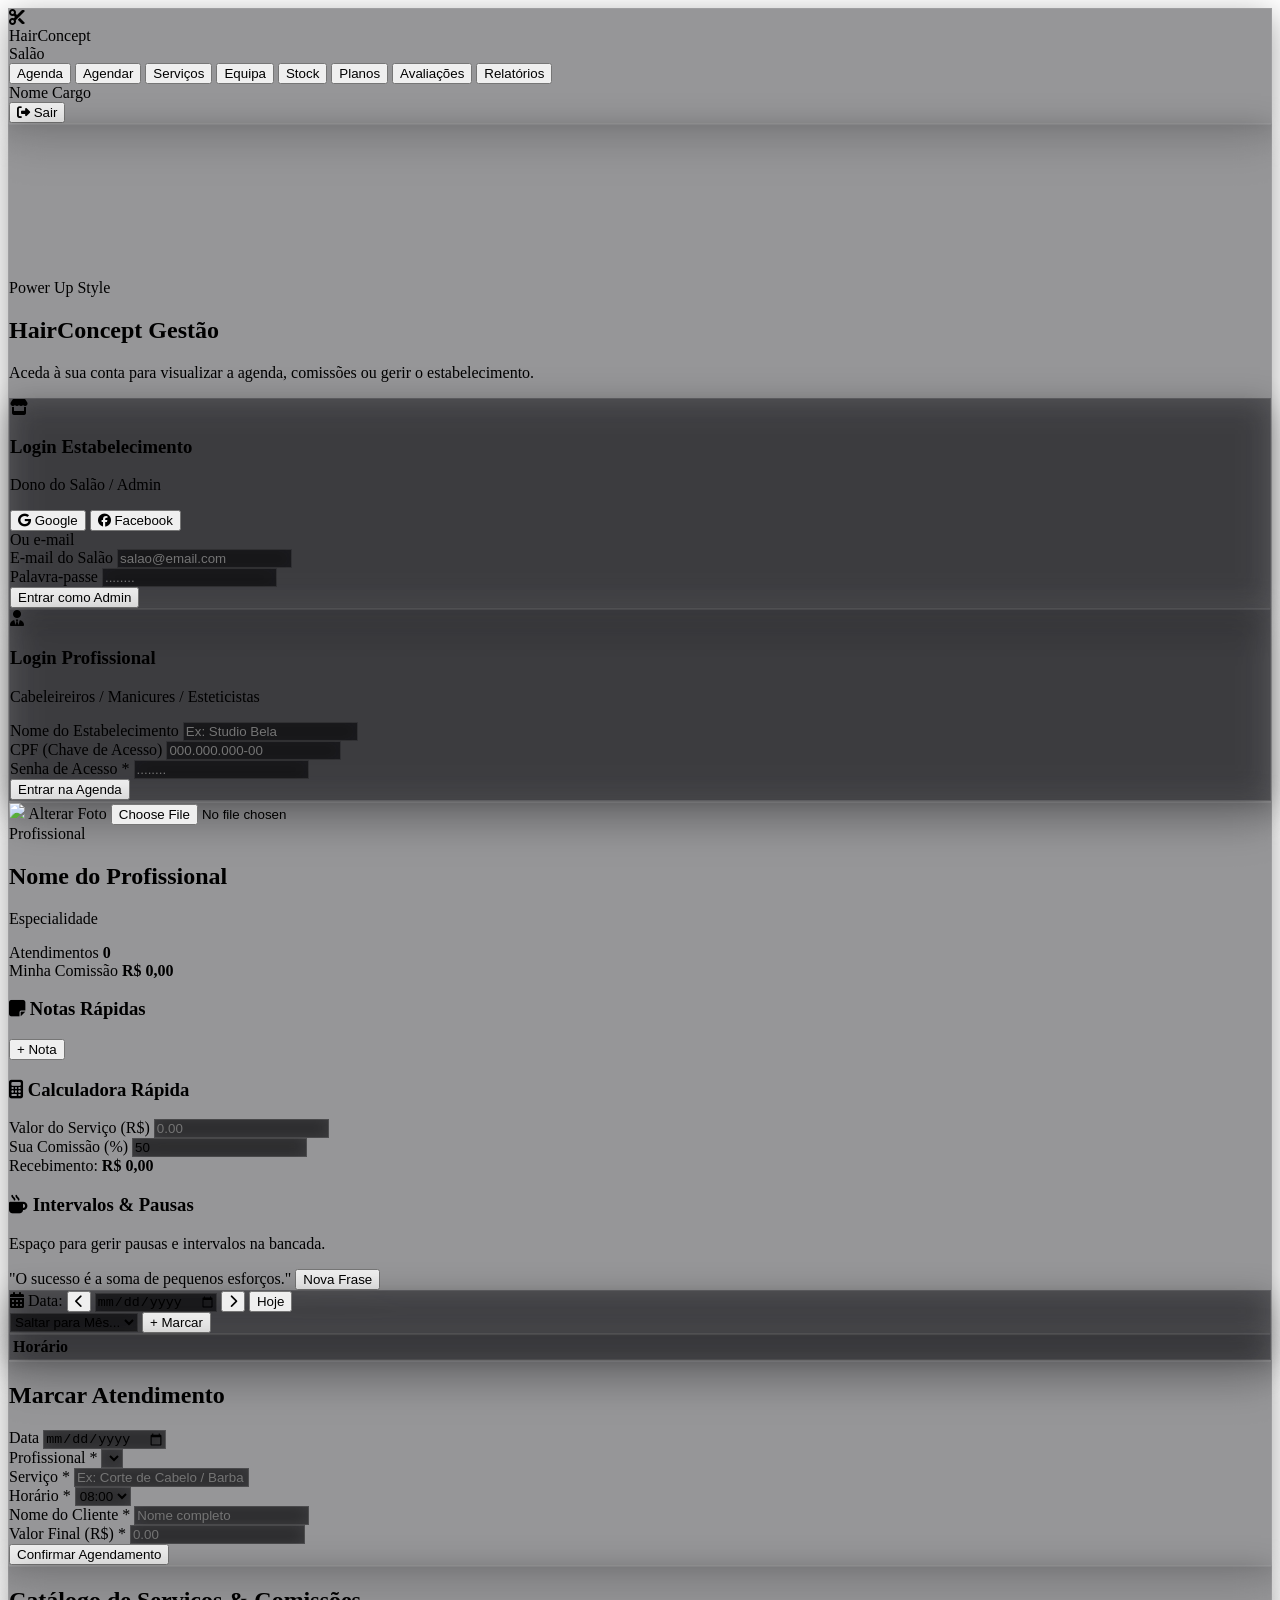
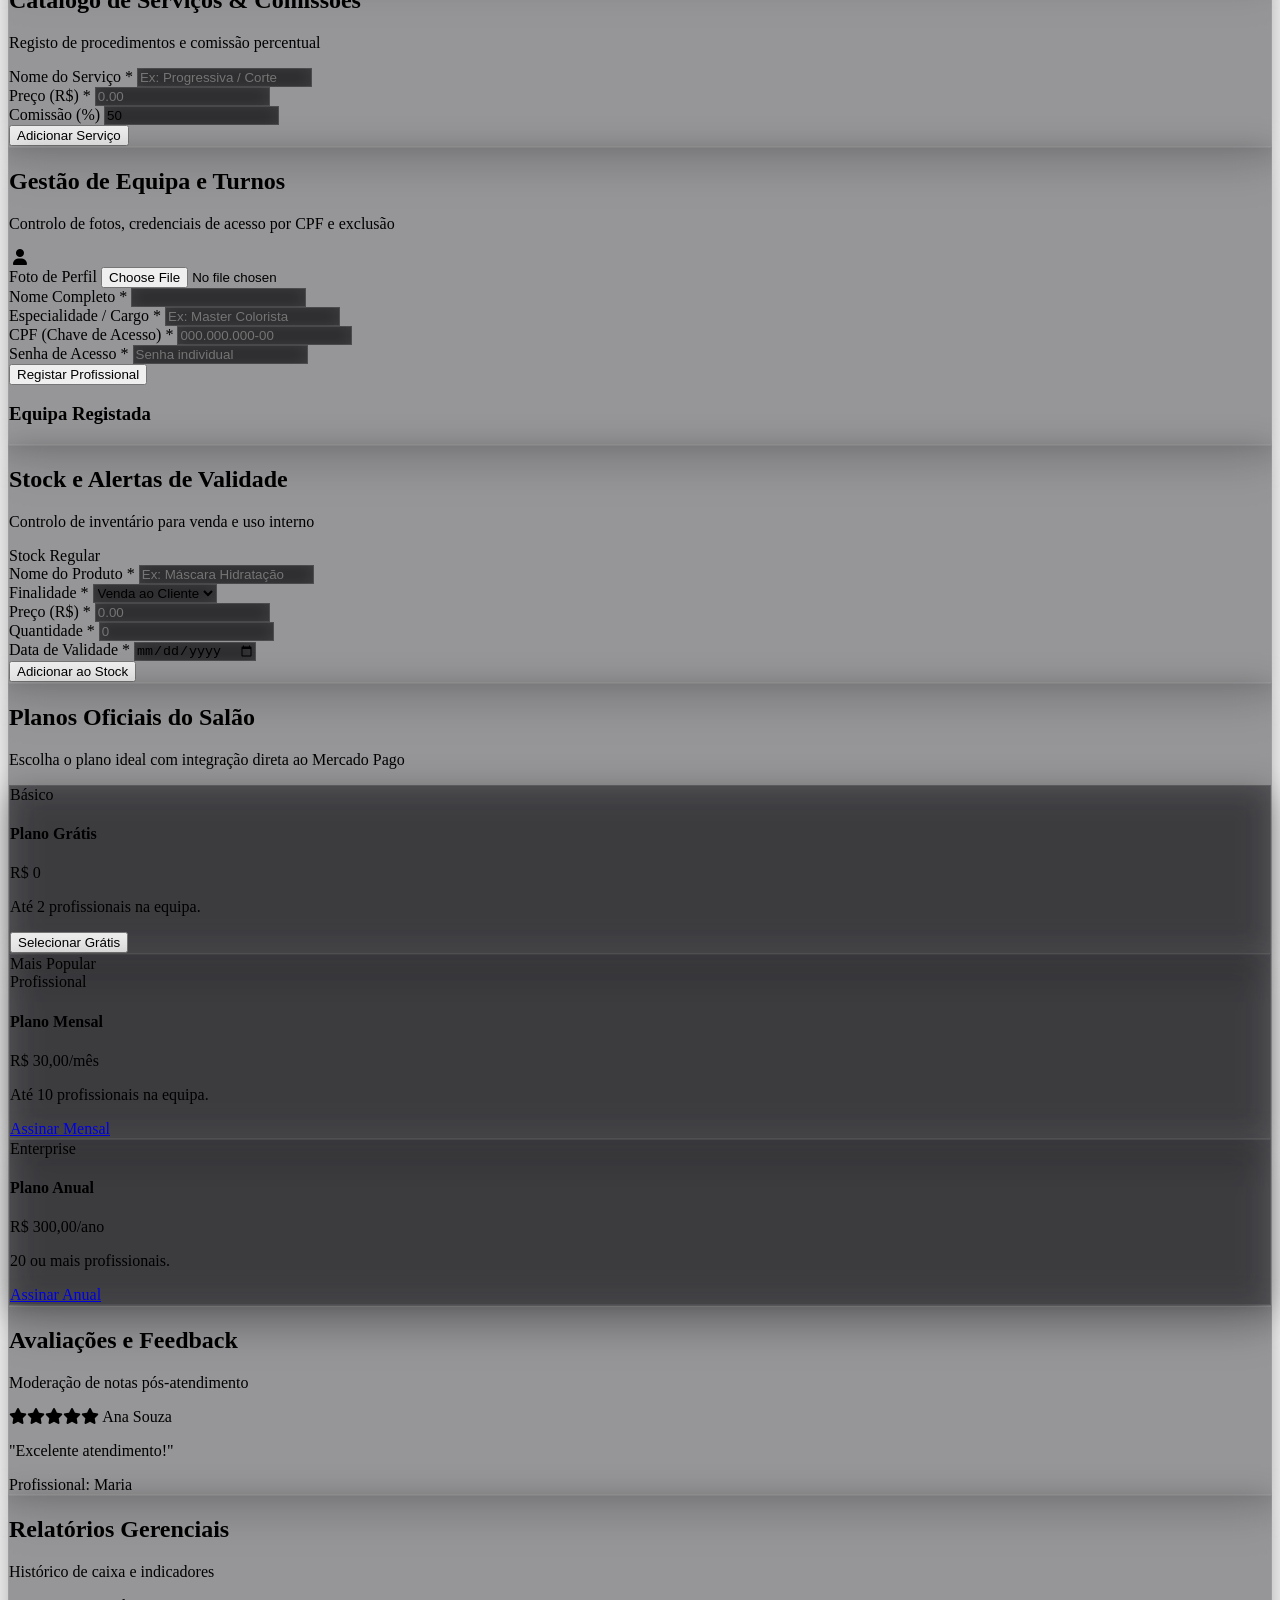
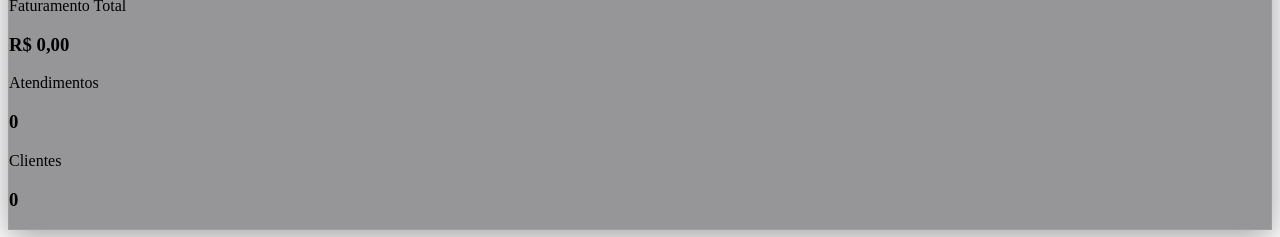
==== index.html @ e63c58f0 "" ====
<!DOCTYPE html>
<html lang="pt-PT" class="dark scroll-smooth">

<head>
    <meta charset="UTF-8">
    <meta name="viewport" content="width=device-width, initial-scale=1.0">
    <title>HairConcept Gestão Integrada</title>
    <!-- Tailwind CSS CDN -->
    <script src="https://cdn.tailwindcss.com"></script>
    <!-- Supabase JS SDK -->
    <script src="https://cdn.jsdelivr.net/npm/@supabase/supabase-js@2"></script>
    <script type="text/javascript">
        tailwind.config = {
            darkMode: 'class',
            theme: {
                extend: {
                    colors: {
                        brand: {
                            500: '#ec4899',
                            600: '#db2777'
                        },
                        darkbg: {
                            300: '#030303'
                        }
                    },
                    fontFamily: {
                        sans: ['Space Grotesk', 'sans-serif'],
                        syne: ['Syne', 'sans-serif']
                    }
                }
            }
        }
    </script>
    <!-- FontAwesome CDN -->
    <link rel="stylesheet" href="https://cdnjs.cloudflare.com/ajax/libs/font-awesome/6.4.0/css/all.min.css">
    <style>
        .glass-water {
            background: rgba(24, 24, 27, 0.45);
            backdrop-filter: blur(16px);
            -webkit-backdrop-filter: blur(16px);
            border: 1px solid rgba(255, 255, 255, 0.08);
            box-shadow: 0 8px 32px 0 rgba(0, 0, 0, 0.37);
        }
        
        .glass-input {
            background: rgba(9, 9, 11, 0.6);
            backdrop-filter: blur(8px);
            border: 1px solid rgba(255, 255, 255, 0.1);
        }
        
        .glass-input:focus {
            border-color: rgba(236, 72, 153, 0.5);
            box-shadow: 0 0 15px rgba(236, 72, 153, 0.15);
        }
    </style>
</head>

<body class="bg-darkbg-300 text-slate-100 min-h-screen flex flex-col antialiased relative">
    <!-- Toast Container -->
    <div id="toast-container" class="fixed top-5 right-5 z-50 flex flex-col gap-2 max-w-sm w-full pointer-events-none"></div>

    <!-- HEADER -->
    <header id="main-header" class="hidden sticky top-0 z-40 glass-water border-b border-white/10">
        <div class="max-w-7xl mx-auto px-4 h-20 flex items-center justify-between">
            <div class="flex items-center gap-3 overflow-hidden">
                <div class="w-10 h-10 rounded-xl bg-brand-500/20 border border-brand-500/40 flex items-center justify-center text-brand-500">
                    <i class="fa-solid fa-scissors text-lg"></i>
                </div>
                <div class="overflow-hidden">
                    <span class="font-syne text-xl font-extrabold text-white uppercase">HairConcept</span>
                    <div class="flex items-center gap-1 overflow-hidden">
                        <span id="saloon-name-header" class="text-[10px] text-zinc-400 font-medium tracking-wider uppercase">Salão</span>
                    </div>
                </div>
            </div>
            <nav id="nav-menu" class="hidden lg:flex items-center gap-1 bg-zinc-950/80 p-1.5 rounded-2xl border border-white/10">
                <button onclick="UI.switchTab('aba-agenda')" class="px-3 py-2 text-zinc-400 hover:text-white cursor-pointer text-xs font-bold uppercase rounded-xl transition">Agenda</button>
                <button onclick="UI.switchTab('aba-agendar')" class="admin-only px-3 py-2 text-zinc-400 hover:text-white cursor-pointer text-xs font-bold uppercase rounded-xl transition">Agendar</button>
                <button onclick="UI.switchTab('aba-servicos')" class="admin-only px-3 py-2 text-zinc-400 hover:text-white cursor-pointer text-xs font-bold uppercase rounded-xl transition">Serviços</button>
                <button onclick="UI.switchTab('aba-equipe')" class="admin-only px-3 py-2 text-zinc-400 hover:text-white cursor-pointer text-xs font-bold uppercase rounded-xl transition">Equipa</button>
                <button onclick="UI.switchTab('aba-produtos')" class="admin-only px-3 py-2 text-zinc-400 hover:text-white cursor-pointer text-xs font-bold uppercase rounded-xl transition">Stock</button>
                <button onclick="UI.switchTab('aba-planos')" class="admin-only px-3 py-2 text-zinc-400 hover:text-white cursor-pointer text-xs font-bold uppercase rounded-xl transition">Planos</button>
                <button onclick="UI.switchTab('aba-avaliacoes')" class="admin-only px-3 py-2 text-zinc-400 hover:text-white cursor-pointer text-xs font-bold uppercase rounded-xl transition">Avaliações</button>
                <button onclick="UI.switchTab('aba-relatorios')" class="admin-only px-3 py-2 text-zinc-400 hover:text-white cursor-pointer text-xs font-bold uppercase rounded-xl transition">Relatórios</button>
            </nav>
            <div class="flex items-center gap-3 shrink-0">
                <div class="text-right hidden sm:block">
                    <span id="user-name-display" class="block text-xs font-bold text-white uppercase truncate max-w-[120px]">Nome</span>
                    <span id="user-role-display" class="block text-[9px] text-brand-500 font-bold uppercase">Cargo</span>
                </div>
                <button onclick="Auth.logout()" class="px-4 py-2 rounded-xl bg-zinc-900 border border-white/10 text-zinc-300 hover:text-white text-xs font-bold transition flex items-center gap-2">
      <i class="fa-solid fa-right-from-bracket"></i> <span class="hidden md:inline">Sair</span>
    </button>
            </div>
        </div>
    </header>

    <!-- CONTEÚDO PRINCIPAL -->
    <main class="relative z-10 flex-grow max-w-7xl w-full mx-auto px-4 py-12">
        <!-- ECRA DE LOGIN -->
        <section id="aba-login" class="tab-content relative overflow-hidden rounded-[2.5rem] p-8 md:p-16 glass-water border border-white/10 space-y-10 shadow-2xl">
            <div class="absolute inset-0 z-0 overflow-hidden pointer-events-none">
                <video id="hero-video" src="hero.mp4" autoplay muted loop playsinline class="w-full h-full object-cover opacity-20"></video>
                <div class="absolute inset-0 bg-gradient-to-b from-darkbg-300/60 via-darkbg-300/40 to-darkbg-300"></div>
            </div>
            <div class="relative z-10 max-w-3xl mx-auto text-center space-y-4">
                <span class="px-4 py-1.5 rounded-full bg-brand-500/10 border border-brand-500/30 text-brand-500 text-xs font-bold uppercase tracking-widest">Power Up Style</span>
                <h1 class="text-4xl md:text-5xl font-black uppercase tracking-tight text-white">HairConcept <span class="text-brand-500">Gestão</span></h1>
                <p class="text-zinc-300 text-sm">Aceda à sua conta para visualizar a agenda, comissões ou gerir o estabelecimento.</p>
            </div>
            <div class="relative z-10 grid grid-cols-1 md:grid-cols-2 gap-8 max-w-4xl mx-auto">
                <!-- Login Estabelecimento -->
                <div class="glass-water p-8 rounded-3xl border border-white/10 space-y-6 shadow-2xl">
                    <div class="flex items-center gap-3">
                        <div class="w-10 h-10 rounded-xl bg-brand-500/20 text-brand-500 flex items-center justify-center">
                            <i class="fa-solid fa-store"></i>
                        </div>
                        <div>
                            <h3 class="text-lg font-bold uppercase text-white">Login Estabelecimento</h3>
                            <p class="text-[11px] text-zinc-400">Dono do Salão / Admin</p>
                        </div>
                    </div>
                    <div class="grid grid-cols-2 gap-3">
                        <button onclick="Auth.loginSocial('google')" type="button" class="flex items-center justify-center gap-2 py-2.5 rounded-xl bg-zinc-900 border border-white/10 text-xs font-bold text-white hover:bg-zinc-800 transition">
          <i class="fa-brands fa-google text-rose-500"></i> Google
        </button>
                        <button onclick="Auth.loginSocial('facebook')" type="button" class="flex items-center justify-center gap-2 py-2.5 rounded-xl bg-zinc-900 border border-white/10 text-xs font-bold text-white hover:bg-zinc-800 transition">
          <i class="fa-brands fa-facebook text-blue-500"></i> Facebook
        </button>
                    </div>
                    <div class="flex items-center gap-3 text-zinc-600 text-[10px] uppercase font-bold">
                        <div class="flex-grow border-t border-white/10"></div> Ou e-mail
                        <div class="flex-grow border-t border-white/10"></div>
                    </div>
                    <form onsubmit="Auth.loginAdmin(event)" class="space-y-4">
                        <div>
                            <label class="block text-xs uppercase font-bold text-zinc-400 mb-1">E-mail do Salão</label>
                            <input type="email" id="login-admin-email" required placeholder="salao@email.com" class="w-full glass-input rounded-xl px-3.5 py-2.5 text-xs text-white">
                        </div>
                        <div>
                            <label class="block text-xs uppercase font-bold text-zinc-400 mb-1">Palavra-passe</label>
                            <input type="password" id="login-admin-senha" required placeholder="........" class="w-full glass-input rounded-xl px-3.5 py-2.5 text-xs text-white">
                        </div>
                        <button type="submit" class="w-full py-3.5 rounded-xl bg-brand-500 text-white font-bold text-xs uppercase tracking-wider hover:bg-brand-600 transition shadow-lg shadow-brand-500/20">Entrar como Admin</button>
                    </form>
                </div>
                <!-- Login Profissional -->
                <div class="glass-water p-8 rounded-3xl border border-white/10 space-y-6 shadow-2xl">
                    <div class="flex items-center gap-3">
                        <div class="w-10 h-10 rounded-xl bg-blue-500/20 text-blue-400 flex items-center justify-center">
                            <i class="fa-solid fa-user-tie"></i>
                        </div>
                        <div>
                            <h3 class="text-lg font-bold uppercase text-white">Login Profissional</h3>
                            <p class="text-[11px] text-zinc-400">Cabeleireiros / Manicures / Esteticistas</p>
                        </div>
                    </div>
                    <form onsubmit="App.loginProfissional(event)" class="space-y-4 pt-2">
                        <div>
                            <label class="block text-xs uppercase font-bold text-zinc-400 mb-1">Nome do Estabelecimento</label>
                            <input type="text" id="login-prof-estabelecimento" required placeholder="Ex: Studio Bela" class="w-full glass-input rounded-xl px-3.5 py-2.5 text-xs text-white">
                        </div>
                        <div>
                            <label class="block text-xs uppercase font-bold text-zinc-400 mb-1">CPF (Chave de Acesso)</label>
                            <input type="text" id="login-prof-id" required placeholder="000.000.000-00" class="w-full glass-input rounded-xl px-3.5 py-2.5 text-xs text-white">
                        </div>
                        <div>
                            <label class="block text-xs uppercase font-bold text-zinc-400 mb-1">Senha de Acesso *</label>
                            <input type="password" id="login-prof-senha" required placeholder="........" class="w-full glass-input rounded-xl px-3.5 py-2.5 text-xs text-white">
                        </div>
                        <button type="submit" class="w-full py-3.5 rounded-xl bg-zinc-900 border border-white/20 hover:bg-zinc-800 text-white font-bold text-xs uppercase tracking-wider transition shadow-lg">Entrar na Agenda</button>
                    </form>
                </div>
            </div>
        </section>

        <!-- AGENDA PAINEL PRINCIPAL -->
        <section id="aba-agenda" class="tab-content hidden space-y-6 p-6 rounded-3xl border border-white/10 glass-water">
            <!-- PAINEL EXCLUSIVO DO PROFISSIONAL -->
            <div id="painel-profissional-extra" class="hidden space-y-6 pb-6 border-b border-white/10">
                <div class="flex flex-col md:flex-row items-center justify-between gap-6 p-6 rounded-2xl bg-zinc-950/80 border border-white/10">
                    <div class="flex items-center gap-4">
                        <div class="relative group">
                            <img id="prof-header-foto" src="https://via.placeholder.com/150" class="w-20 h-20 rounded-2xl object-cover border border-white/10">
                            <label class="absolute inset-0 bg-black/60 rounded-2xl flex items-center justify-center opacity-0 group-hover:opacity-100 transition cursor-pointer text-[10px] text-white font-bold uppercase text-center p-1">
            Alterar Foto
            <input type="file" accept="image/*" onchange="App.handleAtualizarMinhaFoto(event)" class="hidden">
          </label>
                        </div>
                        <div>
                            <span class="px-2 py-0.5 bg-blue-500/20 text-blue-400 text-[10px] font-bold uppercase rounded-md">Profissional</span>
                            <h2 id="prof-header-nome" class="text-lg font-bold text-white uppercase mt-1">Nome do Profissional</h2>
                            <p id="prof-header-cargo" class="text-xs text-zinc-400">Especialidade</p>
                        </div>
                    </div>
                    <div class="grid grid-cols-2 gap-3 w-full md:w-auto">
                        <div class="p-3 bg-zinc-900 rounded-xl border border-white/10 text-center">
                            <span class="block text-[10px] text-zinc-400 uppercase">Atendimentos</span>
                            <strong id="prof-stat-atendimentos" class="text-brand-500 text-sm font-bold">0</strong>
                        </div>
                        <div class="p-3 bg-zinc-900 rounded-xl border border-white/10 text-center">
                            <span class="block text-[10px] text-zinc-400 uppercase">Minha Comissão</span>
                            <strong id="prof-stat-comissao" class="text-emerald-400 text-sm font-bold">R$ 0,00</strong>
                        </div>
                    </div>
                </div>

                <!-- FERRAMENTAS DO PROFISSIONAL -->
                <div class="grid grid-cols-1 md:grid-cols-3 gap-6">
                    <div class="p-5 rounded-2xl bg-zinc-950 border border-white/10 space-y-4">
                        <div class="flex justify-between items-center">
                            <h3 class="text-xs font-bold text-white uppercase"><i class="fa-solid fa-note-sticky text-yellow-400 mr-1.5"></i> Notas Rápidas</h3>
                            <button onclick="App.adicionarPostIt()" class="px-2 py-1 bg-yellow-500/20 text-yellow-400 rounded-lg text-[10px] font-bold uppercase hover:bg-yellow-500/30 transition">+ Nota</button>
                        </div>
                        <div id="lista-postits" class="space-y-2.5 max-h-48 overflow-y-auto pr-1"></div>
                    </div>
                    <div class="p-5 rounded-2xl bg-zinc-950 border border-white/10 space-y-4">
                        <h3 class="text-xs font-bold text-white uppercase"><i class="fa-solid fa-calculator text-brand-500 mr-1.5"></i> Calculadora Rápida</h3>
                        <div class="space-y-3 text-xs">
                            <div>
                                <label class="block text-[10px] text-zinc-400 uppercase mb-1">Valor do Serviço (R$)</label>
                                <input type="number" id="prof-calc-val" oninput="App.calcularGanhosPessoal()" placeholder="0.00" class="w-full glass-input rounded-xl px-3 py-2 text-white">
                            </div>
                            <div>
                                <label class="block text-[10px] text-zinc-400 uppercase mb-1">Sua Comissão (%)</label>
                                <input type="number" id="prof-calc-porc" value="50" oninput="App.calcularGanhosPessoal()" class="w-full glass-input rounded-xl px-3 py-2 text-white">
                            </div>
                            <div class="p-3 bg-zinc-900 rounded-xl border border-white/10 flex justify-between items-center">
                                <span class="text-zinc-400 text-[10px] uppercase">Recebimento:</span>
                                <strong id="prof-calc-result" class="text-emerald-400 text-sm">R$ 0,00</strong>
                            </div>
                        </div>
                    </div>
                    <div class="p-5 rounded-2xl bg-zinc-950 border border-white/10 space-y-4 flex flex-col justify-between">
                        <div>
                            <h3 class="text-xs font-bold text-white uppercase mb-2"><i class="fa-solid fa-mug-hot text-amber-500 mr-1.5"></i> Intervalos & Pausas</h3>
                            <p class="text-[11px] text-zinc-400">Espaço para gerir pausas e intervalos na bancada.</p>
                        </div>
                        <div class="p-3 rounded-xl bg-zinc-900 border border-white/10 text-center space-y-2">
                            <span id="frase-motivacional" class="text-[11px] text-zinc-300 italic">"O sucesso é a soma de pequenos esforços."</span>
                            <button onclick="App.proximaFrase()" class="w-full py-2 bg-brand-500/20 text-brand-400 hover:bg-brand-500/30 rounded-xl text-[10px] font-bold uppercase transition">Nova Frase</button>
                        </div>
                    </div>
                </div>
            </div>

            <!-- CONTROLO DE CALENDÁRIO & NAVEGAÇÃO -->
            <div class="glass-water p-4 rounded-2xl border border-white/10 flex flex-wrap items-center justify-between gap-4">
                <div class="flex items-center gap-2 flex-wrap">
                    <span class="text-xs font-bold text-white uppercase mr-2"><i class="fa-solid fa-calendar-days text-brand-500 mr-1.5"></i> Data:</span>
                    <button onclick="App.mudarDia(-1)" class="px-3 py-1.5 rounded-xl bg-zinc-900 border border-white/10 text-xs font-bold text-white hover:bg-zinc-800 transition"><i class="fa-solid fa-chevron-left"></i></button>
                    <input type="date" id="filtro-data-agenda" onchange="App.renderAgendaGrid()" class="glass-input rounded-xl px-3 py-1.5 text-xs text-white">
                    <button onclick="App.mudarDia(1)" class="px-3 py-1.5 rounded-xl bg-zinc-900 border border-white/10 text-xs font-bold text-white hover:bg-zinc-800 transition"><i class="fa-solid fa-chevron-right"></i></button>
                    <button onclick="App.irParaHoje()" class="px-3 py-1.5 rounded-xl bg-brand-500/20 border border-brand-500/40 text-xs font-bold text-brand-400 hover:bg-brand-500/30 transition">Hoje</button>
                </div>
                <div class="flex items-center gap-3">
                    <select id="filtro-mes-avancado" onchange="App.saltarParaMes(this.value)" class="glass-input rounded-xl px-3 py-1.5 text-xs text-white">
        <option value="" disabled selected>Saltar para Mês...</option>
        <option value="0">Outubro 2026</option>
        <option value="1">Novembro 2026</option>
        <option value="2">Dezembro 2026</option>
        <option value="3">Janeiro 2027</option>
      </select>
                    <button onclick="UI.switchTab('aba-agendar')" class="admin-only px-4 py-2 rounded-xl bg-brand-500 hover:bg-brand-600 text-white font-bold text-xs uppercase tracking-wider transition shadow-lg">+ Marcar</button>
                </div>
            </div>

            <!-- TABELA DA AGENDA -->
            <div class="glass-water rounded-2xl border border-white/10 overflow-x-auto shadow-2xl">
                <table class="w-full text-left border-collapse min-w-[800px]">
                    <thead>
                        <tr id="grid-header-row" class="bg-zinc-950/90 border-b border-white/10 text-zinc-400 text-[11px] uppercase tracking-wider">
                            <th class="py-3 px-4 w-24">Horário</th>
                        </tr>
                    </thead>
                    <tbody id="grid-horarios-body" class="divide-y divide-white/5 text-xs"></tbody>
                </table>
            </div>
        </section>

        <!-- AGENDAR (Com horários 08:00 às 18:00 atualizados) -->
        <section id="aba-agendar" class="tab-content hidden max-w-xl mx-auto">
            <div class="glass-water rounded-3xl p-8 border border-white/10 space-y-6 shadow-2xl">
                <h2 class="text-xl font-bold uppercase text-white">Marcar Atendimento</h2>
                <form onsubmit="App.handleCreateAgendamento(event)" class="space-y-4">
                    <div>
                        <label class="block text-xs uppercase font-bold text-zinc-400 mb-1">Data</label>
                        <input id="agendamento-data" type="date" required class="w-full glass-input rounded-xl px-3.5 py-2.5 text-xs text-white">
                    </div>
                    <div>
                        <label class="block text-xs uppercase font-bold text-zinc-400 mb-1">Profissional *</label>
                        <select id="agendamento-profissional" required class="w-full glass-input rounded-xl px-3.5 py-2.5 text-xs text-white"></select>
                    </div>
                    <div>
                        <label class="block text-xs uppercase font-bold text-zinc-400 mb-1">Serviço *</label>
                        <input id="cliente-servico" type="text" required placeholder="Ex: Corte de Cabelo / Barba" class="w-full glass-input rounded-xl px-3.5 py-2.5 text-xs text-white">
                    </div>
                    <div>
                        <label class="block text-xs uppercase font-bold text-zinc-400 mb-1">Horário *</label>
                        <select id="agendamento-horario" required class="w-full glass-input rounded-xl px-3.5 py-2.5 text-xs text-white">
          <option value="08:00">08:00</option>
          <option value="09:00">09:00</option>
          <option value="10:00">10:00</option>
          <option value="11:00">11:00</option>
          <option value="12:00">12:00</option>
          <option value="13:00">13:00</option>
          <option value="14:00">14:00</option>
          <option value="15:00">15:00</option>
          <option value="16:00">16:00</option>
          <option value="17:00">17:00</option>
          <option value="18:00">18:00</option>
        </select>
                    </div>
                    <div>
                        <label class="block text-xs uppercase font-bold text-zinc-400 mb-1">Nome do Cliente *</label>
                        <input id="cliente-nome" type="text" required placeholder="Nome completo" class="w-full glass-input rounded-xl px-3.5 py-2.5 text-xs text-white">
                    </div>
                    <div>
                        <label class="block text-xs uppercase font-bold text-zinc-400 mb-1">Valor Final (R$) *</label>
                        <input id="cliente-valor" type="number" step="0.01" required placeholder="0.00" class="w-full glass-input rounded-xl px-3.5 py-2.5 text-xs text-white">
                    </div>
                    <button type="submit" class="w-full py-3.5 rounded-xl bg-brand-500 hover:bg-brand-600 text-white font-bold text-xs uppercase tracking-wider transition shadow-lg">Confirmar Agendamento</button>
                </form>
            </div>
        </section>

        <!-- CATÁLOGO DE SERVIÇOS & COMISSÕES -->
        <section id="aba-servicos" class="tab-content hidden max-w-4xl mx-auto space-y-6">
            <div class="glass-water rounded-3xl p-8 border border-white/10 space-y-6 shadow-2xl">
                <div class="flex justify-between items-center border-b border-white/10 pb-4">
                    <div>
                        <h2 class="text-xl font-bold uppercase text-white">Catálogo de Serviços & Comissões</h2>
                        <p class="text-xs text-zinc-400">Registo de procedimentos e comissão percentual</p>
                    </div>
                </div>
                <form onsubmit="App.handleCreateServico(event)" class="grid grid-cols-1 md:grid-cols-2 lg:grid-cols-4 gap-4">
                    <div class="md:col-span-2">
                        <label class="block text-xs uppercase font-bold text-zinc-400 mb-1">Nome do Serviço *</label>
                        <input type="text" id="serv-nome" required placeholder="Ex: Progressiva / Corte" class="w-full glass-input rounded-xl px-3.5 py-2.5 text-xs text-white">
                    </div>
                    <div>
                        <label class="block text-xs uppercase font-bold text-zinc-400 mb-1">Preço (R$) *</label>
                        <input type="number" step="0.01" id="serv-preco" required placeholder="0.00" class="w-full glass-input rounded-xl px-3.5 py-2.5 text-xs text-white">
                    </div>
                    <div>
                        <label class="block text-xs uppercase font-bold text-zinc-400 mb-1">Comissão (%)</label>
                        <input type="number" id="serv-comissao" value="50" class="w-full glass-input rounded-xl px-3.5 py-2.5 text-xs text-white">
                    </div>
                    <div class="md:col-span-4 flex items-end">
                        <button type="submit" class="w-full py-2.5 rounded-xl bg-brand-500 hover:bg-brand-600 text-white font-bold text-xs uppercase transition">Adicionar Serviço</button>
                    </div>
                </form>
                <div id="lista-servicos" class="grid grid-cols-1 md:grid-cols-2 gap-4"></div>
            </div>
        </section>

        <!-- EQUIPA -->
        <section id="aba-equipe" class="tab-content hidden max-w-4xl mx-auto space-y-6">
            <div class="glass-water rounded-3xl p-8 border border-white/10 space-y-6 shadow-2xl">
                <div class="flex justify-between items-center border-b border-white/10 pb-4">
                    <div>
                        <h2 class="text-xl font-bold uppercase text-white">Gestão de Equipa e Turnos</h2>
                        <p class="text-xs text-zinc-400">Controlo de fotos, credenciais de acesso por CPF e exclusão</p>
                    </div>
                </div>
                <form onsubmit="App.handleCreateProfissional(event)" class="space-y-4">
                    <div class="flex items-center gap-4 p-4 rounded-2xl bg-zinc-950 border border-white/10">
                        <div class="w-16 h-16 rounded-2xl bg-zinc-900 border border-white/10 overflow-hidden flex items-center justify-center relative">
                            <img id="preview-foto-prof" src="" class="w-full h-full object-cover hidden">
                            <i id="icon-foto-prof" class="fa-solid fa-user text-zinc-600 text-2xl"></i>
                        </div>
                        <div class="flex-grow space-y-1">
                            <label class="block text-xs uppercase font-bold text-zinc-400">Foto de Perfil</label>
                            <input type="file" id="prof-foto-file" accept="image/*" onchange="App.handleFotoUpload(event)" class="text-xs text-zinc-400 file:mr-4 file:py-2 file:px-4 file:rounded-xl file:border-0 file:text-xs file:font-bold file:bg-zinc-900 file:text-white hover:file:bg-zinc-800">
                        </div>
                    </div>
                    <div class="grid grid-cols-1 md:grid-cols-2 gap-4">
                        <div>
                            <label class="block text-xs uppercase font-bold text-zinc-400 mb-1">Nome Completo *</label>
                            <input type="text" id="prof-nome" required class="w-full glass-input rounded-xl px-3.5 py-2.5 text-xs text-white">
                        </div>
                        <div>
                            <label class="block text-xs uppercase font-bold text-zinc-400 mb-1">Especialidade / Cargo *</label>
                            <input type="text" id="prof-cargo" placeholder="Ex: Master Colorista" required class="w-full glass-input rounded-xl px-3.5 py-2.5 text-xs text-white">
                        </div>
                        <div>
                            <label class="block text-xs uppercase font-bold text-zinc-400 mb-1">CPF (Chave de Acesso) *</label>
                            <input type="text" id="prof-cpf" placeholder="000.000.000-00" required class="w-full glass-input rounded-xl px-3.5 py-2.5 text-xs text-white">
                        </div>
                        <div>
                            <label class="block text-xs uppercase font-bold text-zinc-400 mb-1">Senha de Acesso *</label>
                            <input type="password" id="prof-senha" required placeholder="Senha individual" class="w-full glass-input rounded-xl px-3.5 py-2.5 text-xs text-white">
                        </div>
                    </div>
                    <button type="submit" class="w-full py-3.5 rounded-xl bg-brand-500 hover:bg-brand-600 text-white font-bold text-xs uppercase tracking-wider transition shadow-lg">Registar Profissional</button>
                </form>
                <div class="border-t border-white/10 pt-6 space-y-4">
                    <h3 class="text-xs font-bold text-zinc-400 uppercase">Equipa Registada</h3>
                    <div id="lista-profissionais" class="grid grid-cols-1 md:grid-cols-2 gap-4"></div>
                </div>
            </div>
        </section>

        <!-- STOCK / PRODUTOS -->
        <section id="aba-produtos" class="tab-content hidden max-w-4xl mx-auto space-y-6">
            <div class="glass-water rounded-3xl p-8 border border-white/10 space-y-6 shadow-2xl">
                <div class="flex justify-between items-center border-b border-white/10 pb-4">
                    <div>
                        <h2 class="text-xl font-bold uppercase text-white">Stock e Alertas de Validade</h2>
                        <p class="text-xs text-zinc-400">Controlo de inventário para venda e uso interno</p>
                    </div>
                    <span id="alerta-validade-badge" class="text-xs font-bold text-amber-400 uppercase px-3 py-1 rounded-full bg-amber-500/10 border border-amber-500/20">Stock Regular</span>
                </div>
                <form onsubmit="App.handleCreateProduto(event)" class="grid grid-cols-1 md:grid-cols-2 lg:grid-cols-5 gap-4">
                    <div>
                        <label class="block text-xs uppercase font-bold text-zinc-400 mb-1">Nome do Produto *</label>
                        <input type="text" id="prod-nome" required placeholder="Ex: Máscara Hidratação" class="w-full glass-input rounded-xl px-3.5 py-2.5 text-xs text-white">
                    </div>
                    <div>
                        <label class="block text-xs uppercase font-bold text-zinc-400 mb-1">Finalidade *</label>
                        <select id="prod-tipo" class="w-full glass-input rounded-xl px-3.5 py-2.5 text-xs text-white">
          <option value="venda">Venda ao Cliente</option>
          <option value="uso">Uso Interno</option>
        </select>
                    </div>
                    <div>
                        <label class="block text-xs uppercase font-bold text-zinc-400 mb-1">Preço (R$) *</label>
                        <input type="number" step="0.01" id="prod-preco" required placeholder="0.00" class="w-full glass-input rounded-xl px-3.5 py-2.5 text-xs text-white">
                    </div>
                    <div>
                        <label class="block text-xs uppercase font-bold text-zinc-400 mb-1">Quantidade *</label>
                        <input type="number" id="prod-stock" required placeholder="0" class="w-full glass-input rounded-xl px-3.5 py-2.5 text-xs text-white">
                    </div>
                    <div>
                        <label class="block text-xs uppercase font-bold text-zinc-400 mb-1">Data de Validade *</label>
                        <input type="date" id="prod-validade" required class="w-full glass-input rounded-xl px-3.5 py-2.5 text-xs text-white">
                    </div>
                    <div class="md:col-span-5 flex items-end">
                        <button type="submit" class="w-full py-2.5 rounded-xl bg-brand-500 hover:bg-brand-600 text-white font-bold text-xs uppercase transition">Adicionar ao Stock</button>
                    </div>
                </form>
                <div id="lista-produtos" class="grid grid-cols-1 gap-4"></div>
            </div>
        </section>

        <!-- PLANOS & MERCADO PAGO -->
        <section id="aba-planos" class="tab-content hidden max-w-4xl mx-auto space-y-6">
            <div class="glass-water rounded-3xl p-8 border border-white/10 space-y-6 shadow-2xl">
                <div class="text-center space-y-2 mb-6">
                    <h2 class="text-xl font-bold uppercase text-white">Planos Oficiais do Salão</h2>
                    <p class="text-xs text-zinc-400">Escolha o plano ideal com integração direta ao Mercado Pago</p>
                </div>
                <div class="grid grid-cols-1 md:grid-cols-3 gap-6">
                    <!-- Plano Grátis -->
                    <div class="glass-water p-6 rounded-3xl border border-white/10 space-y-4 text-center">
                        <span class="px-3 py-1 bg-zinc-800 text-zinc-300 text-[10px] font-bold uppercase rounded-full">Básico</span>
                        <h4 class="text-base font-bold text-white uppercase">Plano Grátis</h4>
                        <p class="text-2xl font-black text-brand-500">R$ 0</p>
                        <p class="text-xs text-zinc-400">Até 2 profissionais na equipa.</p>
                        <button onclick="App.setPlan('gratis')" class="w-full py-2.5 rounded-xl bg-zinc-900 border border-white/10 text-white font-bold text-xs hover:bg-zinc-800 transition">Selecionar Grátis</button>
                    </div>
                    <!-- Plano Mensal (Mercado Pago Oficial) -->
                    <div class="glass-water p-6 rounded-3xl border border-brand-500/50 space-y-4 text-center relative">
                        <div class="absolute -right-3 -top-3 bg-brand-500 text-white text-[9px] font-bold uppercase px-3 py-1 rounded-full shadow-lg">Mais Popular</div>
                        <span class="px-3 py-1 bg-brand-500/20 text-brand-400 text-[10px] font-bold uppercase rounded-full">Profissional</span>
                        <h4 class="text-base font-bold text-white uppercase">Plano Mensal</h4>
                        <p class="text-2xl font-black text-white">R$ 30,00<span class="text-xs text-zinc-400">/mês</span></p>
                        <p class="text-xs text-zinc-400">Até 10 profissionais na equipa.</p>
                        <a href="https://mpago.la/1LunQwf" target="_blank" class="block w-full py-2.5 rounded-xl bg-brand-500 hover:bg-brand-600 text-white font-bold text-xs uppercase text-center transition shadow-lg shadow-brand-500/20">Assinar Mensal</a>
                    </div>
                    <!-- Plano Anual (Mercado Pago Oficial) -->
                    <div class="glass-water p-6 rounded-3xl border border-white/10 space-y-4 text-center">
                        <span class="px-3 py-1 bg-blue-500/20 text-blue-400 text-[10px] font-bold uppercase rounded-full">Enterprise</span>
                        <h4 class="text-base font-bold text-white uppercase">Plano Anual</h4>
                        <p class="text-2xl font-black text-blue-400">R$ 300,00<span class="text-xs text-zinc-400">/ano</span></p>
                        <p class="text-xs text-zinc-400">20 ou mais profissionais.</p>
                        <a href="https://mpago.la/1doAutJ" target="_blank" class="block w-full py-2.5 rounded-xl bg-blue-600 hover:bg-blue-500 text-white font-bold text-xs uppercase text-center transition shadow-lg">Assinar Anual</a>
                    </div>
                </div>
            </div>
        </section>

        <!-- AVALIAÇÕES -->
        <section id="aba-avaliacoes" class="tab-content hidden max-w-4xl mx-auto space-y-6">
            <div class="glass-water rounded-3xl p-8 border border-white/10 space-y-6 shadow-2xl">
                <div class="flex justify-between items-center border-b border-white/10 pb-4">
                    <div>
                        <h2 class="text-xl font-bold uppercase text-white">Avaliações e Feedback</h2>
                        <p class="text-xs text-zinc-400">Moderação de notas pós-atendimento</p>
                    </div>
                </div>
                <div id="lista-avaliacoes" class="space-y-4">
                    <div class="p-4 rounded-2xl bg-zinc-950 border border-white/10 flex justify-between items-center">
                        <div>
                            <div class="flex items-center gap-1 text-amber-400 text-xs mb-1">
                                <i class="fa-solid fa-star"></i><i class="fa-solid fa-star"></i><i class="fa-solid fa-star"></i><i class="fa-solid fa-star"></i><i class="fa-solid fa-star"></i>
                                <span class="text-white font-bold ml-2">Ana Souza</span>
                            </div>
                            <p class="text-xs text-zinc-300">"Excelente atendimento!"</p>
                        </div>
                        <span class="text-[10px] text-zinc-500 uppercase">Profissional: Maria</span>
                    </div>
                </div>
            </div>
        </section>

        <!-- RELATÓRIOS -->
        <section id="aba-relatorios" class="tab-content hidden max-w-4xl mx-auto space-y-6">
            <div class="glass-water rounded-3xl p-8 border border-white/10 space-y-6 shadow-2xl">
                <div class="flex justify-between items-center border-b border-white/10 pb-4">
                    <div>
                        <h2 class="text-xl font-bold uppercase text-white">Relatórios Gerenciais</h2>
                        <p class="text-xs text-zinc-400">Histórico de caixa e indicadores</p>
                    </div>
                </div>
                <div class="grid grid-cols-1 md:grid-cols-3 gap-4">
                    <div class="p-4 rounded-2xl bg-zinc-950 border border-white/10 text-center space-y-1">
                        <span class="text-[10px] text-zinc-400 uppercase font-bold">Faturamento Total</span>
                        <h3 id="relatorio-faturamento" class="text-xl font-black text-emerald-400">R$ 0,00</h3>
                    </div>
                    <div class="p-4 rounded-2xl bg-zinc-950 border border-white/10 text-center space-y-1">
                        <span class="text-[10px] text-zinc-400 uppercase font-bold">Atendimentos</span>
                        <h3 id="relatorio-atendimentos" class="text-xl font-black text-brand-500">0</h3>
                    </div>
                    <div class="p-4 rounded-2xl bg-zinc-950 border border-white/10 text-center space-y-1">
                        <span class="text-[10px] text-zinc-400 uppercase font-bold">Clientes</span>
                        <h3 id="relatorio-clientes" class="text-xl font-black text-white">0</h3>
                    </div>
                </div>
            </div>
        </section>
    </main>

    <!-- Script Principal -->
    <script src="app.js"></script>
</body>

</html>
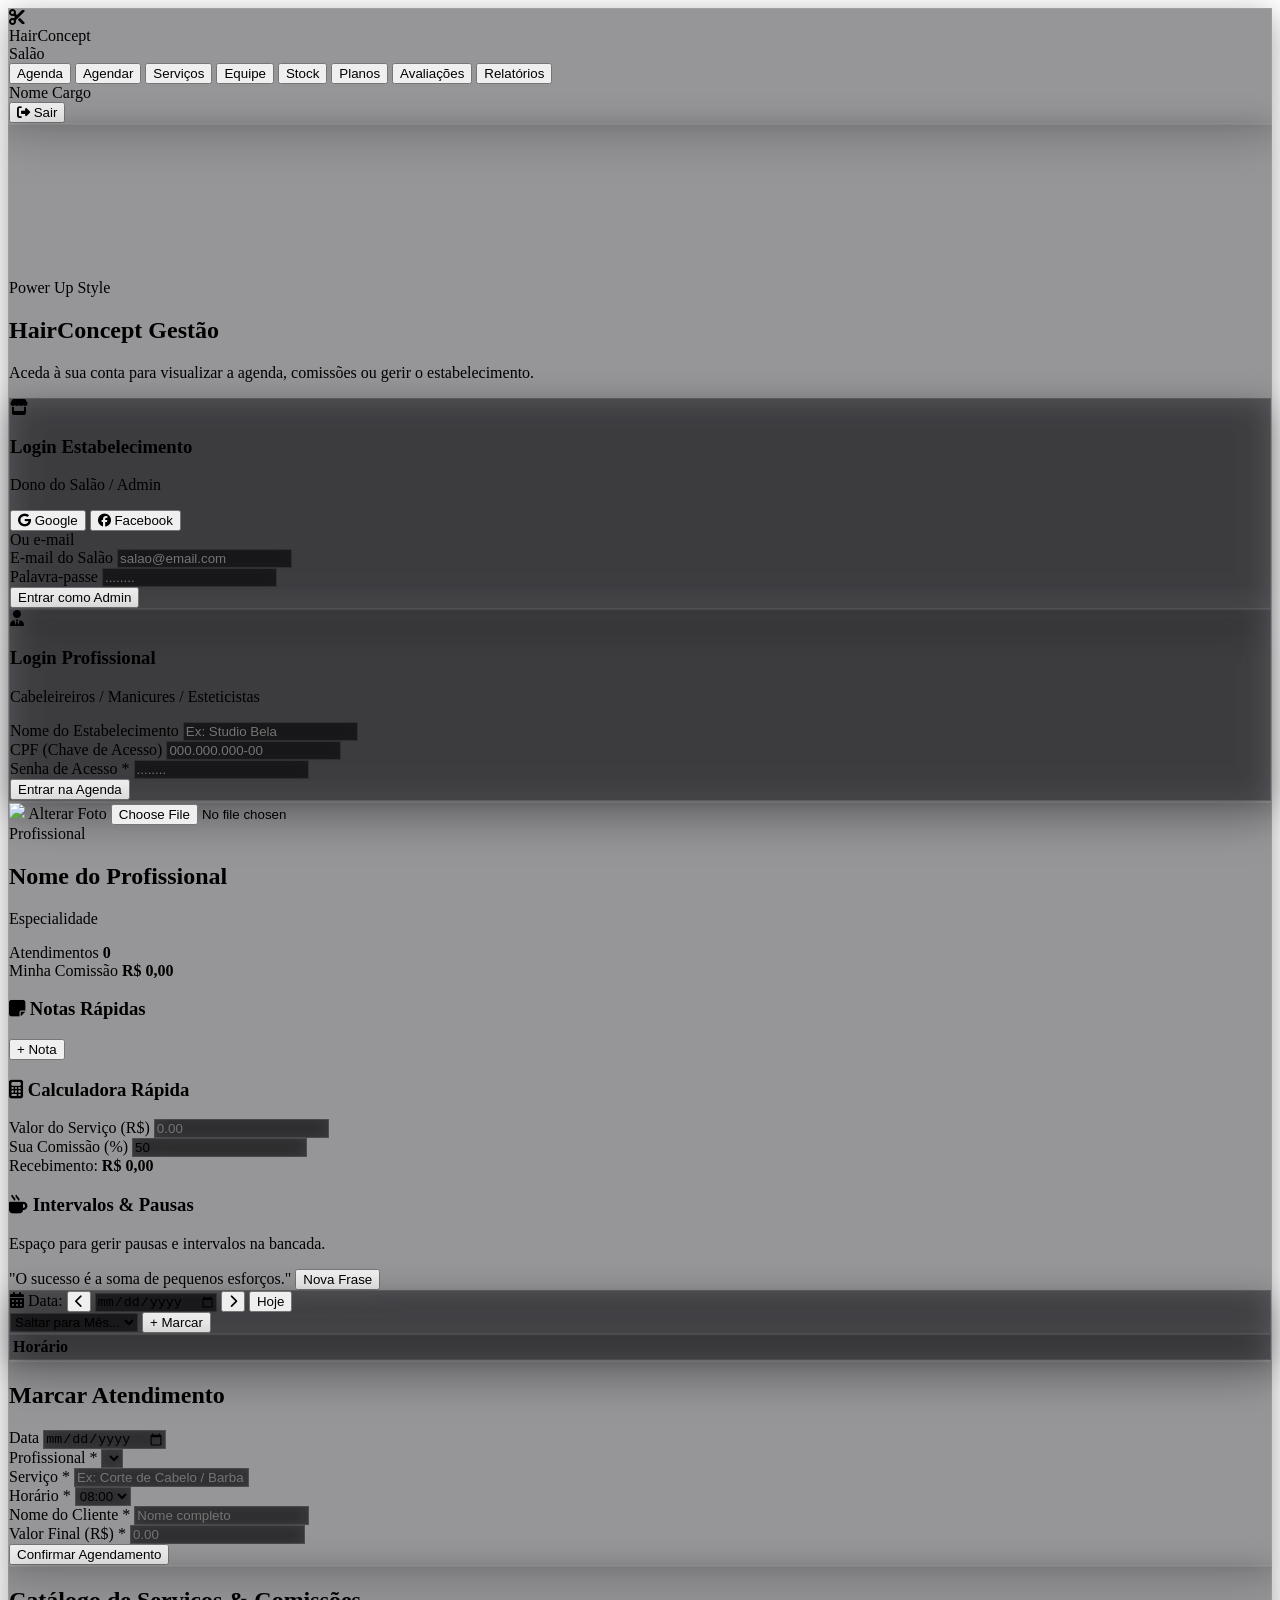
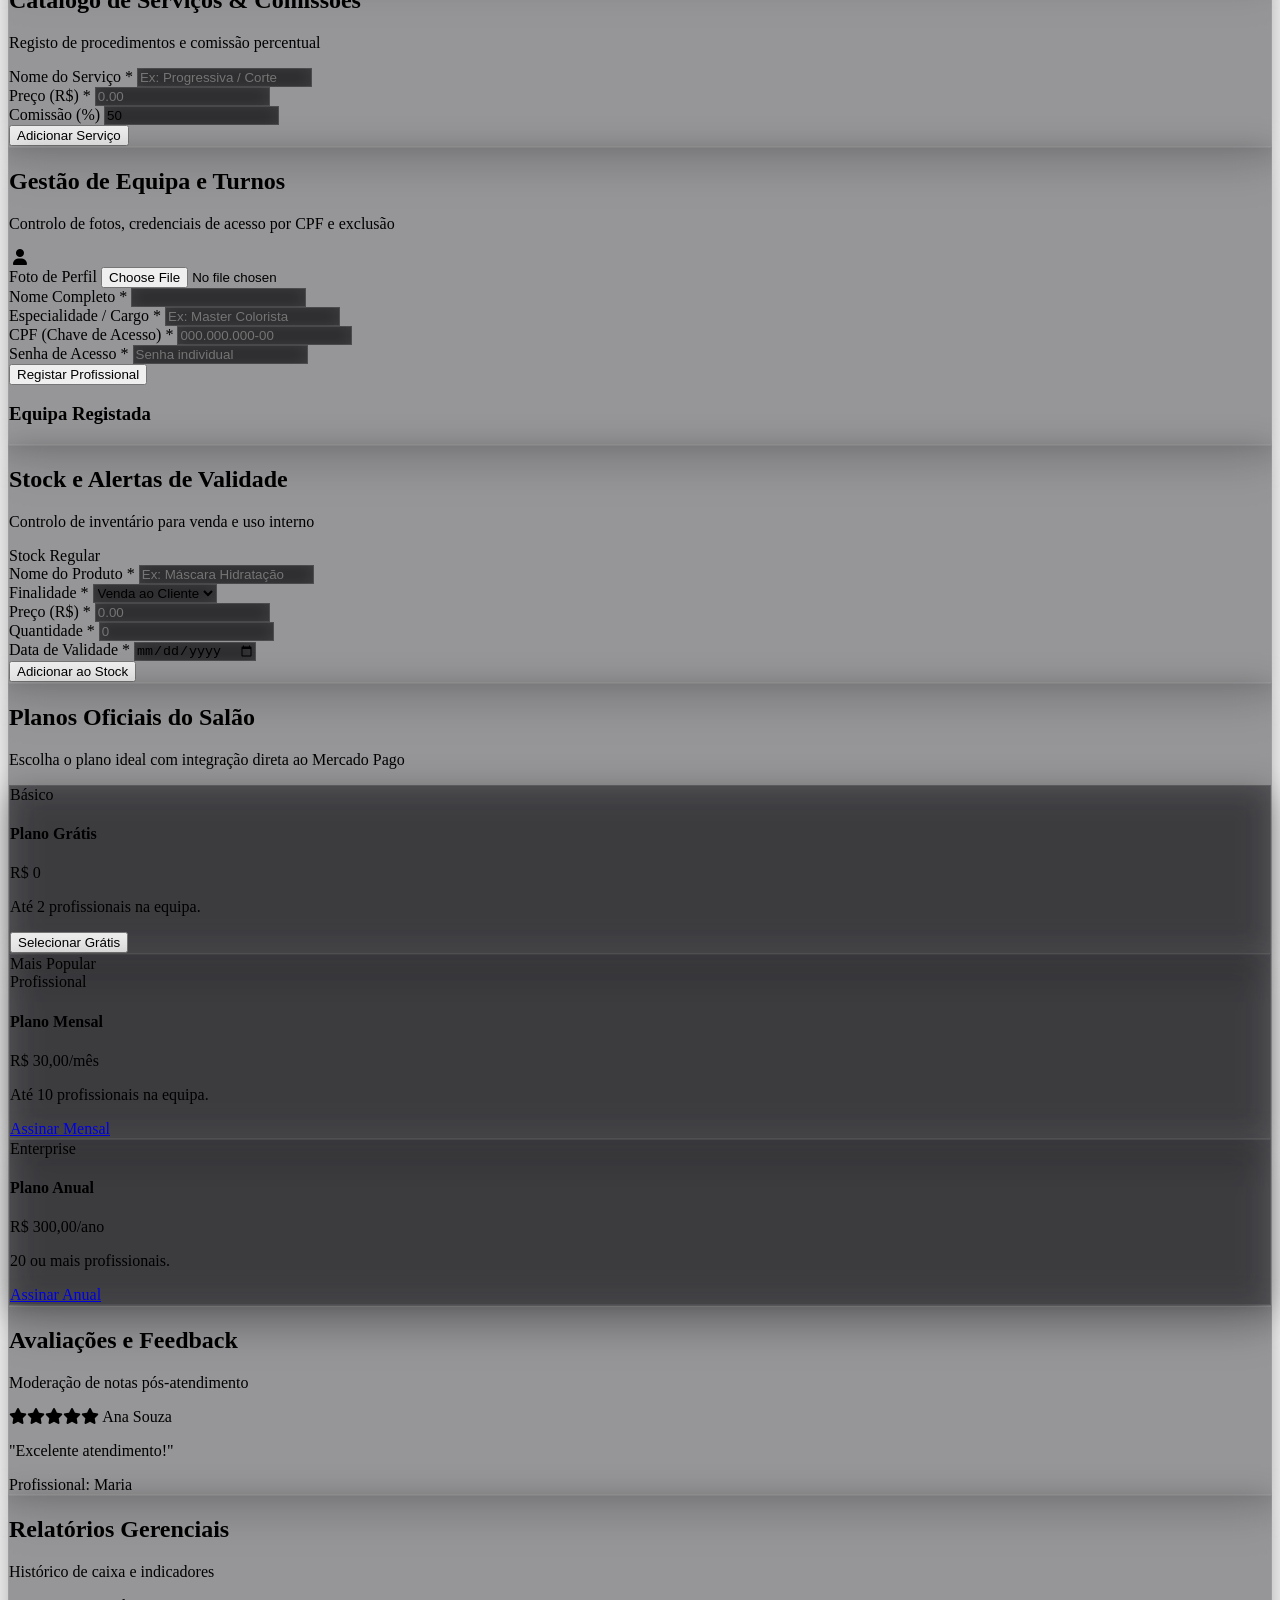
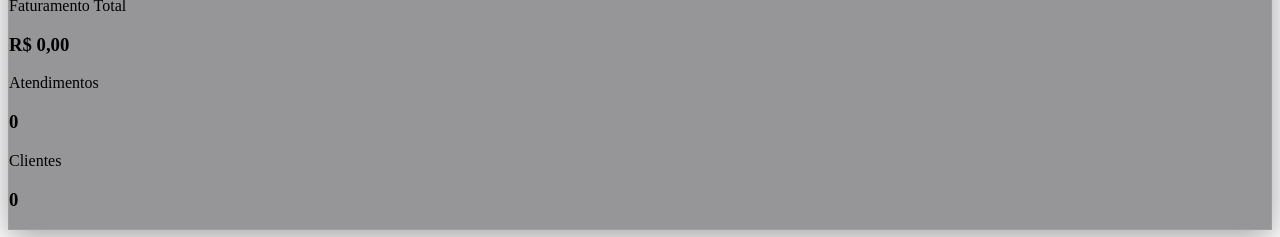
==== commit f51a94ba: "correçao" ====
--- a/index.html
+++ b/index.html
@@ -77,7 +77,7 @@
                 <button onclick="UI.switchTab('aba-agenda')" class="px-3 py-2 text-zinc-400 hover:text-white cursor-pointer text-xs font-bold uppercase rounded-xl transition">Agenda</button>
                 <button onclick="UI.switchTab('aba-agendar')" class="admin-only px-3 py-2 text-zinc-400 hover:text-white cursor-pointer text-xs font-bold uppercase rounded-xl transition">Agendar</button>
                 <button onclick="UI.switchTab('aba-servicos')" class="admin-only px-3 py-2 text-zinc-400 hover:text-white cursor-pointer text-xs font-bold uppercase rounded-xl transition">Serviços</button>
-                <button onclick="UI.switchTab('aba-equipe')" class="admin-only px-3 py-2 text-zinc-400 hover:text-white cursor-pointer text-xs font-bold uppercase rounded-xl transition">Equipa</button>
+                <button onclick="UI.switchTab('aba-equipe')" class="admin-only px-3 py-2 text-zinc-400 hover:text-white cursor-pointer text-xs font-bold uppercase rounded-xl transition">Equipe</button>
                 <button onclick="UI.switchTab('aba-produtos')" class="admin-only px-3 py-2 text-zinc-400 hover:text-white cursor-pointer text-xs font-bold uppercase rounded-xl transition">Stock</button>
                 <button onclick="UI.switchTab('aba-planos')" class="admin-only px-3 py-2 text-zinc-400 hover:text-white cursor-pointer text-xs font-bold uppercase rounded-xl transition">Planos</button>
                 <button onclick="UI.switchTab('aba-avaliacoes')" class="admin-only px-3 py-2 text-zinc-400 hover:text-white cursor-pointer text-xs font-bold uppercase rounded-xl transition">Avaliações</button>
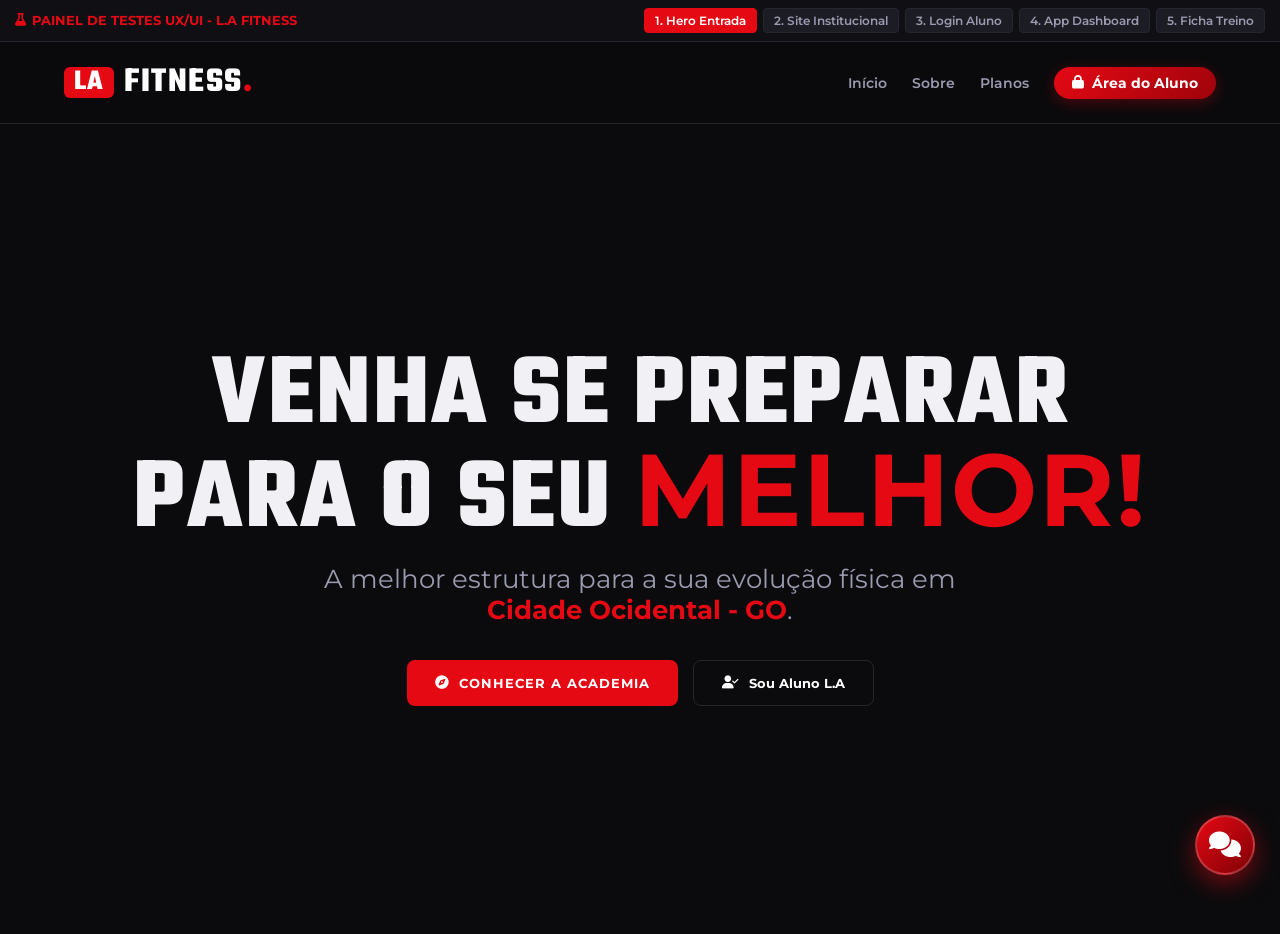
==== commit 7aed4bd8: "feat: estrutura o projeto em HTML, CSS e JS separados" ====
--- a/index.html
+++ b/index.html
@@ -1,538 +1,347 @@
 <!DOCTYPE html>
-<html lang="pt-PT" class="dark scroll-smooth">
-
+<html lang="pt-BR">
 <head>
-    <meta charset="UTF-8">
-    <meta name="viewport" content="width=device-width, initial-scale=1.0">
-    <title>HairConcept Gestão Integrada</title>
-    <!-- Tailwind CSS CDN -->
-    <script src="https://cdn.tailwindcss.com"></script>
-    <!-- Supabase JS SDK -->
-    <script src="https://cdn.jsdelivr.net/npm/@supabase/supabase-js@2"></script>
-    <script type="text/javascript">
-        tailwind.config = {
-            darkMode: 'class',
-            theme: {
-                extend: {
-                    colors: {
-                        brand: {
-                            500: '#ec4899',
-                            600: '#db2777'
-                        },
-                        darkbg: {
-                            300: '#030303'
-                        }
-                    },
-                    fontFamily: {
-                        sans: ['Space Grotesk', 'sans-serif'],
-                        syne: ['Syne', 'sans-serif']
-                    }
-                }
-            }
-        }
-    </script>
-    <!-- FontAwesome CDN -->
-    <link rel="stylesheet" href="https://cdnjs.cloudflare.com/ajax/libs/font-awesome/6.4.0/css/all.min.css">
-    <style>
-        .glass-water {
-            background: rgba(24, 24, 27, 0.45);
-            backdrop-filter: blur(16px);
-            -webkit-backdrop-filter: blur(16px);
-            border: 1px solid rgba(255, 255, 255, 0.08);
-            box-shadow: 0 8px 32px 0 rgba(0, 0, 0, 0.37);
-        }
-        
-        .glass-input {
-            background: rgba(9, 9, 11, 0.6);
-            backdrop-filter: blur(8px);
-            border: 1px solid rgba(255, 255, 255, 0.1);
-        }
-        
-        .glass-input:focus {
-            border-color: rgba(236, 72, 153, 0.5);
-            box-shadow: 0 0 15px rgba(236, 72, 153, 0.15);
-        }
-    </style>
+  <meta charset="UTF-8">
+  <meta name="viewport" content="width=device-width, initial-scale=1.0, maximum-scale=1.0, user-scalable=no">
+  <title>L.A FITNESS - Venha se preparar para o seu melhor!</title>
+
+  <!-- Configurações PWA -->
+  <meta name="theme-color" content="#0b0b0d">
+  <meta name="apple-mobile-web-app-capable" content="yes">
+  <meta name="apple-mobile-web-app-status-bar-style" content="black-translucent">
+  <meta name="apple-mobile-web-app-title" content="L.A Fitness">
+
+  <!-- Google Fonts & Font Awesome Icons -->
+  <link rel="preconnect" href="https://fonts.googleapis.com">
+  <link rel="preconnect" href="https://fonts.gstatic.com" crossorigin>
+  <link href="https://fonts.googleapis.com/css2?family=Montserrat:ital,wght@0,300;0,400;0,600;0,700;0,900;1,800&family=Teko:wght@500;700&display=swap" rel="stylesheet">
+  <link rel="stylesheet" href="https://cdnjs.cloudflare.com/ajax/libs/font-awesome/6.4.0/css/all.min.css">
+  <link rel="stylesheet" href="css/style.css">
 </head>
-
-<body class="bg-darkbg-300 text-slate-100 min-h-screen flex flex-col antialiased relative">
-    <!-- Toast Container -->
-    <div id="toast-container" class="fixed top-5 right-5 z-50 flex flex-col gap-2 max-w-sm w-full pointer-events-none"></div>
-
-    <!-- HEADER -->
-    <header id="main-header" class="hidden sticky top-0 z-40 glass-water border-b border-white/10">
-        <div class="max-w-7xl mx-auto px-4 h-20 flex items-center justify-between">
-            <div class="flex items-center gap-3 overflow-hidden">
-                <div class="w-10 h-10 rounded-xl bg-brand-500/20 border border-brand-500/40 flex items-center justify-center text-brand-500">
-                    <i class="fa-solid fa-scissors text-lg"></i>
-                </div>
-                <div class="overflow-hidden">
-                    <span class="font-syne text-xl font-extrabold text-white uppercase">HairConcept</span>
-                    <div class="flex items-center gap-1 overflow-hidden">
-                        <span id="saloon-name-header" class="text-[10px] text-zinc-400 font-medium tracking-wider uppercase">Salão</span>
-                    </div>
-                </div>
+<body>
+
+  <!-- BARRA SUPERIOR DE TESTE DE UX -->
+  <div class="ux-bar">
+    <div class="ux-bar-title">
+      <i class="fa-solid fa-flask"></i>
+      PAINEL DE TESTES UX/UI - L.A FITNESS
+    </div>
+    <div class="ux-switcher">
+      <button class="ux-btn active" onclick="switchView('splash')">1. Hero Entrada</button>
+      <button class="ux-btn" onclick="switchView('landing')">2. Site Institucional</button>
+      <button class="ux-btn" onclick="switchView('login')">3. Login Aluno</button>
+      <button class="ux-btn" onclick="switchView('app-dash')">4. App Dashboard</button>
+      <button class="ux-btn" onclick="switchView('app-workout')">5. Ficha Treino</button>
+    </div>
+  </div>
+
+  <!-- HEADER FIXA -->
+  <header>
+    <div class="logo-container" onclick="switchView('splash')">
+      <div class="logo-badge">LA</div>
+      <div class="logo-text">FITNESS<span>.</span></div>
+    </div>
+    <nav>
+      <a class="nav-link" onclick="switchView('landing')">Início</a>
+      <a class="nav-link" onclick="switchView('landing')">Sobre</a>
+      <a class="nav-link" onclick="switchView('landing')">Planos</a>
+      <button class="btn-student-area" onclick="switchView('login')">
+        <i class="fa-solid fa-lock"></i>
+        <span>Área do Aluno</span>
+      </button>
+    </nav>
+  </header>
+
+  <!-- ==========================================
+       TELA 1: HERO / SPLASH ENTRADA
+       ========================================== -->
+  <div id="view-splash" class="view-screen active">
+    <div class="splash-container">
+      <h1 class="splash-title">VENHA SE PREPARAR<br>PARA O SEU <span style="color:var(--la-red)">MELHOR!</span></h1>
+      <p class="splash-subtitle">A melhor estrutura para a sua evolução física em <strong>Cidade Ocidental - GO</strong>.</p>
+      <div class="splash-actions">
+        <button class="btn-primary" onclick="switchView('landing')">
+          <i class="fa-solid fa-compass"></i> Conhecer a Academia
+        </button>
+        <button class="btn-secondary" onclick="switchView('login')">
+          <i class="fa-solid fa-user-check"></i> Sou Aluno L.A
+        </button>
+      </div>
+    </div>
+  </div>
+
+  <!-- ==========================================
+       TELA 2: SITE INSTITUCIONAL
+       ========================================== -->
+  <div id="view-landing" class="view-screen">
+    <section class="hero-banner">
+      <div class="hero-content">
+        <span class="hero-tag"><i class="fa-solid fa-location-dot"></i> Parque Nova Friburgo B</span>
+        <h2 class="section-title">EXCELÊNCIA EM TREINO</h2>
+        <p style="color:var(--la-text-muted); margin-bottom: 25px; line-height: 1.6;">
+          Musculação pesada, treinos funcionais e acompanhamento profissional. Estrutura completa para você atingir seus objetivos com saúde e alta performance.
+        </p>
+        <button class="btn-primary" onclick="openWhatsapp('Olá! Gostaria de agendar uma aula experimental na L.A Fitness.')">
+          <i class="fa-brands fa-whatsapp"></i> Agendar Aula Experimental
+        </button>
+      </div>
+    </section>
+
+    <!-- CARDS DE MODALIDADES -->
+    <div class="grid-cards">
+      <div class="card-feature">
+        <i class="fa-solid fa-dumbbell card-icon"></i>
+        <h3 class="card-title">Musculação &amp; Hipertrofia</h3>
+        <p class="card-desc">Equipamentos modernos e ambiente projetado para todos os níveis de alunos, do iniciante ao avançado.</p>
+      </div>
+      <div class="card-feature">
+        <i class="fa-solid fa-heart-pulse card-icon"></i>
+        <h3 class="card-title">Aulas Coletivas &amp; Cardiopack</h3>
+        <p class="card-desc">Atividades dinâmicas para queimar calorias, melhorar o condicionamento e aumentar a sua disposição diária.</p>
+      </div>
+      <div class="card-feature">
+        <i class="fa-solid fa-mobile-screen-button card-icon"></i>
+        <h3 class="card-title">Ficha de Treino Digital</h3>
+        <p class="card-desc">Acesse sua ficha exclusiva no celular via Web App PWA sem precisar baixar nada da loja de aplicativos.</p>
+      </div>
+    </div>
+
+    <!-- PARCERIA WELLHUB / GYMPASS -->
+    <div class="partner-box">
+      <div>
+        <h3 style="font-size: 1.5rem; margin-bottom: 6px;">Treine com o seu benefício corporativo</h3>
+        <p style="color:var(--la-text-muted); font-size: 0.9rem;">Aceitamos parceiros de saúde corporativa na L.A Fitness.</p>
+      </div>
+      <div style="display:flex; gap:10px;">
+        <span class="partner-badge"><i class="fa-solid fa-check-circle" style="color:var(--la-accent-green)"></i> Wellhub (Gympass)</span>
+      </div>
+    </div>
+  </div>
+
+  <!-- ==========================================
+       TELA 3: LOGIN DO ALUNO
+       ========================================== -->
+  <div id="view-login" class="view-screen">
+    <div class="login-wrapper">
+      <div class="login-card">
+        <div class="login-header">
+          <div class="logo-badge" style="display:inline-block; margin-bottom: 10px;">LA</div>
+          <h3 style="font-size: 1.5rem;">ÁREA DO ALUNO L.A</h3>
+          <p style="color:var(--la-text-muted); font-size: 0.85rem;">Acesse sua ficha de treino e evolução</p>
+        </div>
+
+        <div class="login-notice">
+          <i class="fa-solid fa-circle-info" style="font-size: 1.1rem; margin-top:2px;"></i>
+          <div>
+            <strong>Acesso exclusivo para cadastrados.</strong><br>
+            Seu login e senha são liberados exclusivamente pela recepção da L.A Fitness após a sua matrícula.
+          </div>
+        </div>
+
+        <form onsubmit="handleLogin(event)">
+          <div class="form-group">
+            <label class="form-label">CPF ou Usuário</label>
+            <input type="text" class="form-input" placeholder="000.000.000-00" required>
+          </div>
+          <div class="form-group">
+            <label class="form-label">Senha de Acesso</label>
+            <input type="password" class="form-input" required>
+          </div>
+          <button type="submit" class="btn-primary" style="width: 100%; justify-content: center; margin-top: 10px;">
+            Entrar no Treino <i class="fa-solid fa-arrow-right"></i>
+          </button>
+        </form>
+      </div>
+    </div>
+  </div>
+
+  <!-- ==========================================
+       TELA 4: APP DO ALUNO (SIMULADOR MOBILE)
+       ========================================== -->
+  <div id="view-app-dash" class="view-screen">
+    <div class="app-viewport">
+      <!-- Topo do App -->
+      <div class="app-header">
+        <div class="app-user-info">
+          <div class="user-avatar">RS</div>
+          <div>
+            <h4 style="font-size:0.95rem;">Rodrigo Silva</h4>
+            <span style="font-size:0.75rem; color:var(--la-accent-green);"><i class="fa-solid fa-circle"></i> Matrícula Ativa</span>
+          </div>
+        </div>
+        <i class="fa-solid fa-qrcode" style="font-size: 1.4rem; color: var(--la-red); cursor:pointer;" onclick="alert('QR Code de Acesso da Catraca L.A Fitness')"></i>
+      </div>
+
+      <!-- Conteúdo das Abas do App -->
+      <div class="app-content" id="app-tab-content">
+        <div id="tab-home">
+          <h3 style="font-size: 1.1rem; margin-bottom: 15px;">Seu Treino de Hoje</h3>
+
+          <div class="workout-card-select active" onclick="switchView('app-workout')">
+            <div>
+              <span style="background:var(--la-red); color:#fff; padding:2px 8px; border-radius:4px; font-size:0.7rem; font-weight:700;">TREINO A</span>
+              <h4 style="margin-top:5px; font-size:1rem;">Peito, Tríceps &amp; Ombros</h4>
+              <p style="font-size:0.8rem; color:var(--la-text-muted);">5 Exercícios • Aprox. 50 min</p>
             </div>
-            <nav id="nav-menu" class="hidden lg:flex items-center gap-1 bg-zinc-950/80 p-1.5 rounded-2xl border border-white/10">
-                <button onclick="UI.switchTab('aba-agenda')" class="px-3 py-2 text-zinc-400 hover:text-white cursor-pointer text-xs font-bold uppercase rounded-xl transition">Agenda</button>
-                <button onclick="UI.switchTab('aba-agendar')" class="admin-only px-3 py-2 text-zinc-400 hover:text-white cursor-pointer text-xs font-bold uppercase rounded-xl transition">Agendar</button>
-                <button onclick="UI.switchTab('aba-servicos')" class="admin-only px-3 py-2 text-zinc-400 hover:text-white cursor-pointer text-xs font-bold uppercase rounded-xl transition">Serviços</button>
-                <button onclick="UI.switchTab('aba-equipe')" class="admin-only px-3 py-2 text-zinc-400 hover:text-white cursor-pointer text-xs font-bold uppercase rounded-xl transition">Equipe</button>
-                <button onclick="UI.switchTab('aba-produtos')" class="admin-only px-3 py-2 text-zinc-400 hover:text-white cursor-pointer text-xs font-bold uppercase rounded-xl transition">Stock</button>
-                <button onclick="UI.switchTab('aba-planos')" class="admin-only px-3 py-2 text-zinc-400 hover:text-white cursor-pointer text-xs font-bold uppercase rounded-xl transition">Planos</button>
-                <button onclick="UI.switchTab('aba-avaliacoes')" class="admin-only px-3 py-2 text-zinc-400 hover:text-white cursor-pointer text-xs font-bold uppercase rounded-xl transition">Avaliações</button>
-                <button onclick="UI.switchTab('aba-relatorios')" class="admin-only px-3 py-2 text-zinc-400 hover:text-white cursor-pointer text-xs font-bold uppercase rounded-xl transition">Relatórios</button>
-            </nav>
-            <div class="flex items-center gap-3 shrink-0">
-                <div class="text-right hidden sm:block">
-                    <span id="user-name-display" class="block text-xs font-bold text-white uppercase truncate max-w-[120px]">Nome</span>
-                    <span id="user-role-display" class="block text-[9px] text-brand-500 font-bold uppercase">Cargo</span>
-                </div>
-                <button onclick="Auth.logout()" class="px-4 py-2 rounded-xl bg-zinc-900 border border-white/10 text-zinc-300 hover:text-white text-xs font-bold transition flex items-center gap-2">
-      <i class="fa-solid fa-right-from-bracket"></i> <span class="hidden md:inline">Sair</span>
-    </button>
+            <i class="fa-solid fa-chevron-right" style="color:var(--la-red)"></i>
+          </div>
+
+          <div class="workout-card-select" onclick="switchView('app-workout')">
+            <div>
+              <span style="background:#333; color:#aaa; padding:2px 8px; border-radius:4px; font-size:0.7rem; font-weight:700;">TREINO B</span>
+              <h4 style="margin-top:5px; font-size:1rem;">Costas, Bíceps &amp; Abdômen</h4>
+              <p style="font-size:0.8rem; color:var(--la-text-muted);">6 Exercícios • Aprox. 55 min</p>
             </div>
-        </div>
-    </header>
-
-    <!-- CONTEÚDO PRINCIPAL -->
-    <main class="relative z-10 flex-grow max-w-7xl w-full mx-auto px-4 py-12">
-        <!-- ECRA DE LOGIN -->
-        <section id="aba-login" class="tab-content relative overflow-hidden rounded-[2.5rem] p-8 md:p-16 glass-water border border-white/10 space-y-10 shadow-2xl">
-            <div class="absolute inset-0 z-0 overflow-hidden pointer-events-none">
-                <video id="hero-video" src="hero.mp4" autoplay muted loop playsinline class="w-full h-full object-cover opacity-20"></video>
-                <div class="absolute inset-0 bg-gradient-to-b from-darkbg-300/60 via-darkbg-300/40 to-darkbg-300"></div>
-            </div>
-            <div class="relative z-10 max-w-3xl mx-auto text-center space-y-4">
-                <span class="px-4 py-1.5 rounded-full bg-brand-500/10 border border-brand-500/30 text-brand-500 text-xs font-bold uppercase tracking-widest">Power Up Style</span>
-                <h1 class="text-4xl md:text-5xl font-black uppercase tracking-tight text-white">HairConcept <span class="text-brand-500">Gestão</span></h1>
-                <p class="text-zinc-300 text-sm">Aceda à sua conta para visualizar a agenda, comissões ou gerir o estabelecimento.</p>
-            </div>
-            <div class="relative z-10 grid grid-cols-1 md:grid-cols-2 gap-8 max-w-4xl mx-auto">
-                <!-- Login Estabelecimento -->
-                <div class="glass-water p-8 rounded-3xl border border-white/10 space-y-6 shadow-2xl">
-                    <div class="flex items-center gap-3">
-                        <div class="w-10 h-10 rounded-xl bg-brand-500/20 text-brand-500 flex items-center justify-center">
-                            <i class="fa-solid fa-store"></i>
-                        </div>
-                        <div>
-                            <h3 class="text-lg font-bold uppercase text-white">Login Estabelecimento</h3>
-                            <p class="text-[11px] text-zinc-400">Dono do Salão / Admin</p>
-                        </div>
-                    </div>
-                    <div class="grid grid-cols-2 gap-3">
-                        <button onclick="Auth.loginSocial('google')" type="button" class="flex items-center justify-center gap-2 py-2.5 rounded-xl bg-zinc-900 border border-white/10 text-xs font-bold text-white hover:bg-zinc-800 transition">
-          <i class="fa-brands fa-google text-rose-500"></i> Google
-        </button>
-                        <button onclick="Auth.loginSocial('facebook')" type="button" class="flex items-center justify-center gap-2 py-2.5 rounded-xl bg-zinc-900 border border-white/10 text-xs font-bold text-white hover:bg-zinc-800 transition">
-          <i class="fa-brands fa-facebook text-blue-500"></i> Facebook
-        </button>
-                    </div>
-                    <div class="flex items-center gap-3 text-zinc-600 text-[10px] uppercase font-bold">
-                        <div class="flex-grow border-t border-white/10"></div> Ou e-mail
-                        <div class="flex-grow border-t border-white/10"></div>
-                    </div>
-                    <form onsubmit="Auth.loginAdmin(event)" class="space-y-4">
-                        <div>
-                            <label class="block text-xs uppercase font-bold text-zinc-400 mb-1">E-mail do Salão</label>
-                            <input type="email" id="login-admin-email" required placeholder="salao@email.com" class="w-full glass-input rounded-xl px-3.5 py-2.5 text-xs text-white">
-                        </div>
-                        <div>
-                            <label class="block text-xs uppercase font-bold text-zinc-400 mb-1">Palavra-passe</label>
-                            <input type="password" id="login-admin-senha" required placeholder="........" class="w-full glass-input rounded-xl px-3.5 py-2.5 text-xs text-white">
-                        </div>
-                        <button type="submit" class="w-full py-3.5 rounded-xl bg-brand-500 text-white font-bold text-xs uppercase tracking-wider hover:bg-brand-600 transition shadow-lg shadow-brand-500/20">Entrar como Admin</button>
-                    </form>
-                </div>
-                <!-- Login Profissional -->
-                <div class="glass-water p-8 rounded-3xl border border-white/10 space-y-6 shadow-2xl">
-                    <div class="flex items-center gap-3">
-                        <div class="w-10 h-10 rounded-xl bg-blue-500/20 text-blue-400 flex items-center justify-center">
-                            <i class="fa-solid fa-user-tie"></i>
-                        </div>
-                        <div>
-                            <h3 class="text-lg font-bold uppercase text-white">Login Profissional</h3>
-                            <p class="text-[11px] text-zinc-400">Cabeleireiros / Manicures / Esteticistas</p>
-                        </div>
-                    </div>
-                    <form onsubmit="App.loginProfissional(event)" class="space-y-4 pt-2">
-                        <div>
-                            <label class="block text-xs uppercase font-bold text-zinc-400 mb-1">Nome do Estabelecimento</label>
-                            <input type="text" id="login-prof-estabelecimento" required placeholder="Ex: Studio Bela" class="w-full glass-input rounded-xl px-3.5 py-2.5 text-xs text-white">
-                        </div>
-                        <div>
-                            <label class="block text-xs uppercase font-bold text-zinc-400 mb-1">CPF (Chave de Acesso)</label>
-                            <input type="text" id="login-prof-id" required placeholder="000.000.000-00" class="w-full glass-input rounded-xl px-3.5 py-2.5 text-xs text-white">
-                        </div>
-                        <div>
-                            <label class="block text-xs uppercase font-bold text-zinc-400 mb-1">Senha de Acesso *</label>
-                            <input type="password" id="login-prof-senha" required placeholder="........" class="w-full glass-input rounded-xl px-3.5 py-2.5 text-xs text-white">
-                        </div>
-                        <button type="submit" class="w-full py-3.5 rounded-xl bg-zinc-900 border border-white/20 hover:bg-zinc-800 text-white font-bold text-xs uppercase tracking-wider transition shadow-lg">Entrar na Agenda</button>
-                    </form>
-                </div>
-            </div>
-        </section>
-
-        <!-- AGENDA PAINEL PRINCIPAL -->
-        <section id="aba-agenda" class="tab-content hidden space-y-6 p-6 rounded-3xl border border-white/10 glass-water">
-            <!-- PAINEL EXCLUSIVO DO PROFISSIONAL -->
-            <div id="painel-profissional-extra" class="hidden space-y-6 pb-6 border-b border-white/10">
-                <div class="flex flex-col md:flex-row items-center justify-between gap-6 p-6 rounded-2xl bg-zinc-950/80 border border-white/10">
-                    <div class="flex items-center gap-4">
-                        <div class="relative group">
-                            <img id="prof-header-foto" src="https://via.placeholder.com/150" class="w-20 h-20 rounded-2xl object-cover border border-white/10">
-                            <label class="absolute inset-0 bg-black/60 rounded-2xl flex items-center justify-center opacity-0 group-hover:opacity-100 transition cursor-pointer text-[10px] text-white font-bold uppercase text-center p-1">
-            Alterar Foto
-            <input type="file" accept="image/*" onchange="App.handleAtualizarMinhaFoto(event)" class="hidden">
-          </label>
-                        </div>
-                        <div>
-                            <span class="px-2 py-0.5 bg-blue-500/20 text-blue-400 text-[10px] font-bold uppercase rounded-md">Profissional</span>
-                            <h2 id="prof-header-nome" class="text-lg font-bold text-white uppercase mt-1">Nome do Profissional</h2>
-                            <p id="prof-header-cargo" class="text-xs text-zinc-400">Especialidade</p>
-                        </div>
-                    </div>
-                    <div class="grid grid-cols-2 gap-3 w-full md:w-auto">
-                        <div class="p-3 bg-zinc-900 rounded-xl border border-white/10 text-center">
-                            <span class="block text-[10px] text-zinc-400 uppercase">Atendimentos</span>
-                            <strong id="prof-stat-atendimentos" class="text-brand-500 text-sm font-bold">0</strong>
-                        </div>
-                        <div class="p-3 bg-zinc-900 rounded-xl border border-white/10 text-center">
-                            <span class="block text-[10px] text-zinc-400 uppercase">Minha Comissão</span>
-                            <strong id="prof-stat-comissao" class="text-emerald-400 text-sm font-bold">R$ 0,00</strong>
-                        </div>
-                    </div>
-                </div>
-
-                <!-- FERRAMENTAS DO PROFISSIONAL -->
-                <div class="grid grid-cols-1 md:grid-cols-3 gap-6">
-                    <div class="p-5 rounded-2xl bg-zinc-950 border border-white/10 space-y-4">
-                        <div class="flex justify-between items-center">
-                            <h3 class="text-xs font-bold text-white uppercase"><i class="fa-solid fa-note-sticky text-yellow-400 mr-1.5"></i> Notas Rápidas</h3>
-                            <button onclick="App.adicionarPostIt()" class="px-2 py-1 bg-yellow-500/20 text-yellow-400 rounded-lg text-[10px] font-bold uppercase hover:bg-yellow-500/30 transition">+ Nota</button>
-                        </div>
-                        <div id="lista-postits" class="space-y-2.5 max-h-48 overflow-y-auto pr-1"></div>
-                    </div>
-                    <div class="p-5 rounded-2xl bg-zinc-950 border border-white/10 space-y-4">
-                        <h3 class="text-xs font-bold text-white uppercase"><i class="fa-solid fa-calculator text-brand-500 mr-1.5"></i> Calculadora Rápida</h3>
-                        <div class="space-y-3 text-xs">
-                            <div>
-                                <label class="block text-[10px] text-zinc-400 uppercase mb-1">Valor do Serviço (R$)</label>
-                                <input type="number" id="prof-calc-val" oninput="App.calcularGanhosPessoal()" placeholder="0.00" class="w-full glass-input rounded-xl px-3 py-2 text-white">
-                            </div>
-                            <div>
-                                <label class="block text-[10px] text-zinc-400 uppercase mb-1">Sua Comissão (%)</label>
-                                <input type="number" id="prof-calc-porc" value="50" oninput="App.calcularGanhosPessoal()" class="w-full glass-input rounded-xl px-3 py-2 text-white">
-                            </div>
-                            <div class="p-3 bg-zinc-900 rounded-xl border border-white/10 flex justify-between items-center">
-                                <span class="text-zinc-400 text-[10px] uppercase">Recebimento:</span>
-                                <strong id="prof-calc-result" class="text-emerald-400 text-sm">R$ 0,00</strong>
-                            </div>
-                        </div>
-                    </div>
-                    <div class="p-5 rounded-2xl bg-zinc-950 border border-white/10 space-y-4 flex flex-col justify-between">
-                        <div>
-                            <h3 class="text-xs font-bold text-white uppercase mb-2"><i class="fa-solid fa-mug-hot text-amber-500 mr-1.5"></i> Intervalos & Pausas</h3>
-                            <p class="text-[11px] text-zinc-400">Espaço para gerir pausas e intervalos na bancada.</p>
-                        </div>
-                        <div class="p-3 rounded-xl bg-zinc-900 border border-white/10 text-center space-y-2">
-                            <span id="frase-motivacional" class="text-[11px] text-zinc-300 italic">"O sucesso é a soma de pequenos esforços."</span>
-                            <button onclick="App.proximaFrase()" class="w-full py-2 bg-brand-500/20 text-brand-400 hover:bg-brand-500/30 rounded-xl text-[10px] font-bold uppercase transition">Nova Frase</button>
-                        </div>
-                    </div>
-                </div>
-            </div>
-
-            <!-- CONTROLO DE CALENDÁRIO & NAVEGAÇÃO -->
-            <div class="glass-water p-4 rounded-2xl border border-white/10 flex flex-wrap items-center justify-between gap-4">
-                <div class="flex items-center gap-2 flex-wrap">
-                    <span class="text-xs font-bold text-white uppercase mr-2"><i class="fa-solid fa-calendar-days text-brand-500 mr-1.5"></i> Data:</span>
-                    <button onclick="App.mudarDia(-1)" class="px-3 py-1.5 rounded-xl bg-zinc-900 border border-white/10 text-xs font-bold text-white hover:bg-zinc-800 transition"><i class="fa-solid fa-chevron-left"></i></button>
-                    <input type="date" id="filtro-data-agenda" onchange="App.renderAgendaGrid()" class="glass-input rounded-xl px-3 py-1.5 text-xs text-white">
-                    <button onclick="App.mudarDia(1)" class="px-3 py-1.5 rounded-xl bg-zinc-900 border border-white/10 text-xs font-bold text-white hover:bg-zinc-800 transition"><i class="fa-solid fa-chevron-right"></i></button>
-                    <button onclick="App.irParaHoje()" class="px-3 py-1.5 rounded-xl bg-brand-500/20 border border-brand-500/40 text-xs font-bold text-brand-400 hover:bg-brand-500/30 transition">Hoje</button>
-                </div>
-                <div class="flex items-center gap-3">
-                    <select id="filtro-mes-avancado" onchange="App.saltarParaMes(this.value)" class="glass-input rounded-xl px-3 py-1.5 text-xs text-white">
-        <option value="" disabled selected>Saltar para Mês...</option>
-        <option value="0">Outubro 2026</option>
-        <option value="1">Novembro 2026</option>
-        <option value="2">Dezembro 2026</option>
-        <option value="3">Janeiro 2027</option>
-      </select>
-                    <button onclick="UI.switchTab('aba-agendar')" class="admin-only px-4 py-2 rounded-xl bg-brand-500 hover:bg-brand-600 text-white font-bold text-xs uppercase tracking-wider transition shadow-lg">+ Marcar</button>
-                </div>
-            </div>
-
-            <!-- TABELA DA AGENDA -->
-            <div class="glass-water rounded-2xl border border-white/10 overflow-x-auto shadow-2xl">
-                <table class="w-full text-left border-collapse min-w-[800px]">
-                    <thead>
-                        <tr id="grid-header-row" class="bg-zinc-950/90 border-b border-white/10 text-zinc-400 text-[11px] uppercase tracking-wider">
-                            <th class="py-3 px-4 w-24">Horário</th>
-                        </tr>
-                    </thead>
-                    <tbody id="grid-horarios-body" class="divide-y divide-white/5 text-xs"></tbody>
-                </table>
-            </div>
-        </section>
-
-        <!-- AGENDAR (Com horários 08:00 às 18:00 atualizados) -->
-        <section id="aba-agendar" class="tab-content hidden max-w-xl mx-auto">
-            <div class="glass-water rounded-3xl p-8 border border-white/10 space-y-6 shadow-2xl">
-                <h2 class="text-xl font-bold uppercase text-white">Marcar Atendimento</h2>
-                <form onsubmit="App.handleCreateAgendamento(event)" class="space-y-4">
-                    <div>
-                        <label class="block text-xs uppercase font-bold text-zinc-400 mb-1">Data</label>
-                        <input id="agendamento-data" type="date" required class="w-full glass-input rounded-xl px-3.5 py-2.5 text-xs text-white">
-                    </div>
-                    <div>
-                        <label class="block text-xs uppercase font-bold text-zinc-400 mb-1">Profissional *</label>
-                        <select id="agendamento-profissional" required class="w-full glass-input rounded-xl px-3.5 py-2.5 text-xs text-white"></select>
-                    </div>
-                    <div>
-                        <label class="block text-xs uppercase font-bold text-zinc-400 mb-1">Serviço *</label>
-                        <input id="cliente-servico" type="text" required placeholder="Ex: Corte de Cabelo / Barba" class="w-full glass-input rounded-xl px-3.5 py-2.5 text-xs text-white">
-                    </div>
-                    <div>
-                        <label class="block text-xs uppercase font-bold text-zinc-400 mb-1">Horário *</label>
-                        <select id="agendamento-horario" required class="w-full glass-input rounded-xl px-3.5 py-2.5 text-xs text-white">
-          <option value="08:00">08:00</option>
-          <option value="09:00">09:00</option>
-          <option value="10:00">10:00</option>
-          <option value="11:00">11:00</option>
-          <option value="12:00">12:00</option>
-          <option value="13:00">13:00</option>
-          <option value="14:00">14:00</option>
-          <option value="15:00">15:00</option>
-          <option value="16:00">16:00</option>
-          <option value="17:00">17:00</option>
-          <option value="18:00">18:00</option>
-        </select>
-                    </div>
-                    <div>
-                        <label class="block text-xs uppercase font-bold text-zinc-400 mb-1">Nome do Cliente *</label>
-                        <input id="cliente-nome" type="text" required placeholder="Nome completo" class="w-full glass-input rounded-xl px-3.5 py-2.5 text-xs text-white">
-                    </div>
-                    <div>
-                        <label class="block text-xs uppercase font-bold text-zinc-400 mb-1">Valor Final (R$) *</label>
-                        <input id="cliente-valor" type="number" step="0.01" required placeholder="0.00" class="w-full glass-input rounded-xl px-3.5 py-2.5 text-xs text-white">
-                    </div>
-                    <button type="submit" class="w-full py-3.5 rounded-xl bg-brand-500 hover:bg-brand-600 text-white font-bold text-xs uppercase tracking-wider transition shadow-lg">Confirmar Agendamento</button>
-                </form>
-            </div>
-        </section>
-
-        <!-- CATÁLOGO DE SERVIÇOS & COMISSÕES -->
-        <section id="aba-servicos" class="tab-content hidden max-w-4xl mx-auto space-y-6">
-            <div class="glass-water rounded-3xl p-8 border border-white/10 space-y-6 shadow-2xl">
-                <div class="flex justify-between items-center border-b border-white/10 pb-4">
-                    <div>
-                        <h2 class="text-xl font-bold uppercase text-white">Catálogo de Serviços & Comissões</h2>
-                        <p class="text-xs text-zinc-400">Registo de procedimentos e comissão percentual</p>
-                    </div>
-                </div>
-                <form onsubmit="App.handleCreateServico(event)" class="grid grid-cols-1 md:grid-cols-2 lg:grid-cols-4 gap-4">
-                    <div class="md:col-span-2">
-                        <label class="block text-xs uppercase font-bold text-zinc-400 mb-1">Nome do Serviço *</label>
-                        <input type="text" id="serv-nome" required placeholder="Ex: Progressiva / Corte" class="w-full glass-input rounded-xl px-3.5 py-2.5 text-xs text-white">
-                    </div>
-                    <div>
-                        <label class="block text-xs uppercase font-bold text-zinc-400 mb-1">Preço (R$) *</label>
-                        <input type="number" step="0.01" id="serv-preco" required placeholder="0.00" class="w-full glass-input rounded-xl px-3.5 py-2.5 text-xs text-white">
-                    </div>
-                    <div>
-                        <label class="block text-xs uppercase font-bold text-zinc-400 mb-1">Comissão (%)</label>
-                        <input type="number" id="serv-comissao" value="50" class="w-full glass-input rounded-xl px-3.5 py-2.5 text-xs text-white">
-                    </div>
-                    <div class="md:col-span-4 flex items-end">
-                        <button type="submit" class="w-full py-2.5 rounded-xl bg-brand-500 hover:bg-brand-600 text-white font-bold text-xs uppercase transition">Adicionar Serviço</button>
-                    </div>
-                </form>
-                <div id="lista-servicos" class="grid grid-cols-1 md:grid-cols-2 gap-4"></div>
-            </div>
-        </section>
-
-        <!-- EQUIPA -->
-        <section id="aba-equipe" class="tab-content hidden max-w-4xl mx-auto space-y-6">
-            <div class="glass-water rounded-3xl p-8 border border-white/10 space-y-6 shadow-2xl">
-                <div class="flex justify-between items-center border-b border-white/10 pb-4">
-                    <div>
-                        <h2 class="text-xl font-bold uppercase text-white">Gestão de Equipa e Turnos</h2>
-                        <p class="text-xs text-zinc-400">Controlo de fotos, credenciais de acesso por CPF e exclusão</p>
-                    </div>
-                </div>
-                <form onsubmit="App.handleCreateProfissional(event)" class="space-y-4">
-                    <div class="flex items-center gap-4 p-4 rounded-2xl bg-zinc-950 border border-white/10">
-                        <div class="w-16 h-16 rounded-2xl bg-zinc-900 border border-white/10 overflow-hidden flex items-center justify-center relative">
-                            <img id="preview-foto-prof" src="" class="w-full h-full object-cover hidden">
-                            <i id="icon-foto-prof" class="fa-solid fa-user text-zinc-600 text-2xl"></i>
-                        </div>
-                        <div class="flex-grow space-y-1">
-                            <label class="block text-xs uppercase font-bold text-zinc-400">Foto de Perfil</label>
-                            <input type="file" id="prof-foto-file" accept="image/*" onchange="App.handleFotoUpload(event)" class="text-xs text-zinc-400 file:mr-4 file:py-2 file:px-4 file:rounded-xl file:border-0 file:text-xs file:font-bold file:bg-zinc-900 file:text-white hover:file:bg-zinc-800">
-                        </div>
-                    </div>
-                    <div class="grid grid-cols-1 md:grid-cols-2 gap-4">
-                        <div>
-                            <label class="block text-xs uppercase font-bold text-zinc-400 mb-1">Nome Completo *</label>
-                            <input type="text" id="prof-nome" required class="w-full glass-input rounded-xl px-3.5 py-2.5 text-xs text-white">
-                        </div>
-                        <div>
-                            <label class="block text-xs uppercase font-bold text-zinc-400 mb-1">Especialidade / Cargo *</label>
-                            <input type="text" id="prof-cargo" placeholder="Ex: Master Colorista" required class="w-full glass-input rounded-xl px-3.5 py-2.5 text-xs text-white">
-                        </div>
-                        <div>
-                            <label class="block text-xs uppercase font-bold text-zinc-400 mb-1">CPF (Chave de Acesso) *</label>
-                            <input type="text" id="prof-cpf" placeholder="000.000.000-00" required class="w-full glass-input rounded-xl px-3.5 py-2.5 text-xs text-white">
-                        </div>
-                        <div>
-                            <label class="block text-xs uppercase font-bold text-zinc-400 mb-1">Senha de Acesso *</label>
-                            <input type="password" id="prof-senha" required placeholder="Senha individual" class="w-full glass-input rounded-xl px-3.5 py-2.5 text-xs text-white">
-                        </div>
-                    </div>
-                    <button type="submit" class="w-full py-3.5 rounded-xl bg-brand-500 hover:bg-brand-600 text-white font-bold text-xs uppercase tracking-wider transition shadow-lg">Registar Profissional</button>
-                </form>
-                <div class="border-t border-white/10 pt-6 space-y-4">
-                    <h3 class="text-xs font-bold text-zinc-400 uppercase">Equipa Registada</h3>
-                    <div id="lista-profissionais" class="grid grid-cols-1 md:grid-cols-2 gap-4"></div>
-                </div>
-            </div>
-        </section>
-
-        <!-- STOCK / PRODUTOS -->
-        <section id="aba-produtos" class="tab-content hidden max-w-4xl mx-auto space-y-6">
-            <div class="glass-water rounded-3xl p-8 border border-white/10 space-y-6 shadow-2xl">
-                <div class="flex justify-between items-center border-b border-white/10 pb-4">
-                    <div>
-                        <h2 class="text-xl font-bold uppercase text-white">Stock e Alertas de Validade</h2>
-                        <p class="text-xs text-zinc-400">Controlo de inventário para venda e uso interno</p>
-                    </div>
-                    <span id="alerta-validade-badge" class="text-xs font-bold text-amber-400 uppercase px-3 py-1 rounded-full bg-amber-500/10 border border-amber-500/20">Stock Regular</span>
-                </div>
-                <form onsubmit="App.handleCreateProduto(event)" class="grid grid-cols-1 md:grid-cols-2 lg:grid-cols-5 gap-4">
-                    <div>
-                        <label class="block text-xs uppercase font-bold text-zinc-400 mb-1">Nome do Produto *</label>
-                        <input type="text" id="prod-nome" required placeholder="Ex: Máscara Hidratação" class="w-full glass-input rounded-xl px-3.5 py-2.5 text-xs text-white">
-                    </div>
-                    <div>
-                        <label class="block text-xs uppercase font-bold text-zinc-400 mb-1">Finalidade *</label>
-                        <select id="prod-tipo" class="w-full glass-input rounded-xl px-3.5 py-2.5 text-xs text-white">
-          <option value="venda">Venda ao Cliente</option>
-          <option value="uso">Uso Interno</option>
-        </select>
-                    </div>
-                    <div>
-                        <label class="block text-xs uppercase font-bold text-zinc-400 mb-1">Preço (R$) *</label>
-                        <input type="number" step="0.01" id="prod-preco" required placeholder="0.00" class="w-full glass-input rounded-xl px-3.5 py-2.5 text-xs text-white">
-                    </div>
-                    <div>
-                        <label class="block text-xs uppercase font-bold text-zinc-400 mb-1">Quantidade *</label>
-                        <input type="number" id="prod-stock" required placeholder="0" class="w-full glass-input rounded-xl px-3.5 py-2.5 text-xs text-white">
-                    </div>
-                    <div>
-                        <label class="block text-xs uppercase font-bold text-zinc-400 mb-1">Data de Validade *</label>
-                        <input type="date" id="prod-validade" required class="w-full glass-input rounded-xl px-3.5 py-2.5 text-xs text-white">
-                    </div>
-                    <div class="md:col-span-5 flex items-end">
-                        <button type="submit" class="w-full py-2.5 rounded-xl bg-brand-500 hover:bg-brand-600 text-white font-bold text-xs uppercase transition">Adicionar ao Stock</button>
-                    </div>
-                </form>
-                <div id="lista-produtos" class="grid grid-cols-1 gap-4"></div>
-            </div>
-        </section>
-
-        <!-- PLANOS & MERCADO PAGO -->
-        <section id="aba-planos" class="tab-content hidden max-w-4xl mx-auto space-y-6">
-            <div class="glass-water rounded-3xl p-8 border border-white/10 space-y-6 shadow-2xl">
-                <div class="text-center space-y-2 mb-6">
-                    <h2 class="text-xl font-bold uppercase text-white">Planos Oficiais do Salão</h2>
-                    <p class="text-xs text-zinc-400">Escolha o plano ideal com integração direta ao Mercado Pago</p>
-                </div>
-                <div class="grid grid-cols-1 md:grid-cols-3 gap-6">
-                    <!-- Plano Grátis -->
-                    <div class="glass-water p-6 rounded-3xl border border-white/10 space-y-4 text-center">
-                        <span class="px-3 py-1 bg-zinc-800 text-zinc-300 text-[10px] font-bold uppercase rounded-full">Básico</span>
-                        <h4 class="text-base font-bold text-white uppercase">Plano Grátis</h4>
-                        <p class="text-2xl font-black text-brand-500">R$ 0</p>
-                        <p class="text-xs text-zinc-400">Até 2 profissionais na equipa.</p>
-                        <button onclick="App.setPlan('gratis')" class="w-full py-2.5 rounded-xl bg-zinc-900 border border-white/10 text-white font-bold text-xs hover:bg-zinc-800 transition">Selecionar Grátis</button>
-                    </div>
-                    <!-- Plano Mensal (Mercado Pago Oficial) -->
-                    <div class="glass-water p-6 rounded-3xl border border-brand-500/50 space-y-4 text-center relative">
-                        <div class="absolute -right-3 -top-3 bg-brand-500 text-white text-[9px] font-bold uppercase px-3 py-1 rounded-full shadow-lg">Mais Popular</div>
-                        <span class="px-3 py-1 bg-brand-500/20 text-brand-400 text-[10px] font-bold uppercase rounded-full">Profissional</span>
-                        <h4 class="text-base font-bold text-white uppercase">Plano Mensal</h4>
-                        <p class="text-2xl font-black text-white">R$ 30,00<span class="text-xs text-zinc-400">/mês</span></p>
-                        <p class="text-xs text-zinc-400">Até 10 profissionais na equipa.</p>
-                        <a href="https://mpago.la/1LunQwf" target="_blank" class="block w-full py-2.5 rounded-xl bg-brand-500 hover:bg-brand-600 text-white font-bold text-xs uppercase text-center transition shadow-lg shadow-brand-500/20">Assinar Mensal</a>
-                    </div>
-                    <!-- Plano Anual (Mercado Pago Oficial) -->
-                    <div class="glass-water p-6 rounded-3xl border border-white/10 space-y-4 text-center">
-                        <span class="px-3 py-1 bg-blue-500/20 text-blue-400 text-[10px] font-bold uppercase rounded-full">Enterprise</span>
-                        <h4 class="text-base font-bold text-white uppercase">Plano Anual</h4>
-                        <p class="text-2xl font-black text-blue-400">R$ 300,00<span class="text-xs text-zinc-400">/ano</span></p>
-                        <p class="text-xs text-zinc-400">20 ou mais profissionais.</p>
-                        <a href="https://mpago.la/1doAutJ" target="_blank" class="block w-full py-2.5 rounded-xl bg-blue-600 hover:bg-blue-500 text-white font-bold text-xs uppercase text-center transition shadow-lg">Assinar Anual</a>
-                    </div>
-                </div>
-            </div>
-        </section>
-
-        <!-- AVALIAÇÕES -->
-        <section id="aba-avaliacoes" class="tab-content hidden max-w-4xl mx-auto space-y-6">
-            <div class="glass-water rounded-3xl p-8 border border-white/10 space-y-6 shadow-2xl">
-                <div class="flex justify-between items-center border-b border-white/10 pb-4">
-                    <div>
-                        <h2 class="text-xl font-bold uppercase text-white">Avaliações e Feedback</h2>
-                        <p class="text-xs text-zinc-400">Moderação de notas pós-atendimento</p>
-                    </div>
-                </div>
-                <div id="lista-avaliacoes" class="space-y-4">
-                    <div class="p-4 rounded-2xl bg-zinc-950 border border-white/10 flex justify-between items-center">
-                        <div>
-                            <div class="flex items-center gap-1 text-amber-400 text-xs mb-1">
-                                <i class="fa-solid fa-star"></i><i class="fa-solid fa-star"></i><i class="fa-solid fa-star"></i><i class="fa-solid fa-star"></i><i class="fa-solid fa-star"></i>
-                                <span class="text-white font-bold ml-2">Ana Souza</span>
-                            </div>
-                            <p class="text-xs text-zinc-300">"Excelente atendimento!"</p>
-                        </div>
-                        <span class="text-[10px] text-zinc-500 uppercase">Profissional: Maria</span>
-                    </div>
-                </div>
-            </div>
-        </section>
-
-        <!-- RELATÓRIOS -->
-        <section id="aba-relatorios" class="tab-content hidden max-w-4xl mx-auto space-y-6">
-            <div class="glass-water rounded-3xl p-8 border border-white/10 space-y-6 shadow-2xl">
-                <div class="flex justify-between items-center border-b border-white/10 pb-4">
-                    <div>
-                        <h2 class="text-xl font-bold uppercase text-white">Relatórios Gerenciais</h2>
-                        <p class="text-xs text-zinc-400">Histórico de caixa e indicadores</p>
-                    </div>
-                </div>
-                <div class="grid grid-cols-1 md:grid-cols-3 gap-4">
-                    <div class="p-4 rounded-2xl bg-zinc-950 border border-white/10 text-center space-y-1">
-                        <span class="text-[10px] text-zinc-400 uppercase font-bold">Faturamento Total</span>
-                        <h3 id="relatorio-faturamento" class="text-xl font-black text-emerald-400">R$ 0,00</h3>
-                    </div>
-                    <div class="p-4 rounded-2xl bg-zinc-950 border border-white/10 text-center space-y-1">
-                        <span class="text-[10px] text-zinc-400 uppercase font-bold">Atendimentos</span>
-                        <h3 id="relatorio-atendimentos" class="text-xl font-black text-brand-500">0</h3>
-                    </div>
-                    <div class="p-4 rounded-2xl bg-zinc-950 border border-white/10 text-center space-y-1">
-                        <span class="text-[10px] text-zinc-400 uppercase font-bold">Clientes</span>
-                        <h3 id="relatorio-clientes" class="text-xl font-black text-white">0</h3>
-                    </div>
-                </div>
-            </div>
-        </section>
-    </main>
-
-    <!-- Script Principal -->
-    <script src="app.js"></script>
+            <i class="fa-solid fa-chevron-right" style="color:var(--la-border)"></i>
+          </div>
+        </div>
+      </div>
+
+      <!-- Bottom Bar do App -->
+      <div class="app-bottom-nav">
+        <a class="nav-item-app active" onclick="switchView('app-dash')">
+          <i class="fa-solid fa-house"></i>
+          <span>Início</span>
+        </a>
+        <a class="nav-item-app" onclick="switchView('app-workout')">
+          <i class="fa-solid fa-dumbbell"></i>
+          <span>Ficha</span>
+        </a>
+        <a class="nav-item-app" onclick="alert('Histórico de Frequência na L.A Fitness')">
+          <i class="fa-solid fa-calendar-check"></i>
+          <span>Frequência</span>
+        </a>
+        <a class="nav-item-app" onclick="switchView('login')">
+          <i class="fa-solid fa-right-from-bracket"></i>
+          <span>Sair</span>
+        </a>
+      </div>
+    </div>
+  </div>
+
+  <!-- TELA 5: FICHA DE TREINO DETALHADA -->
+  <div id="view-app-workout" class="view-screen">
+    <div class="app-viewport">
+      <div class="app-header">
+        <div style="display:flex; align-items:center; gap:10px;">
+          <i class="fa-solid fa-arrow-left" style="cursor:pointer;" onclick="switchView('app-dash')"></i>
+          <h4 style="font-size:1rem;">Treino A - Peito e Tríceps</h4>
+        </div>
+        <span style="font-size:0.8rem; color:var(--la-red); font-weight:700;">3/4 Concluído</span>
+      </div>
+
+      <div class="app-content">
+        <!-- Exercício 1 -->
+        <div class="exercise-item">
+          <div class="exercise-header">
+            <h5 style="font-size:0.95rem;">1. Supino Reto com Barra</h5>
+            <span style="font-size:0.75rem; color:var(--la-text-muted);">Descanso: 60s</span>
+          </div>
+          <div class="set-row">
+            <span>Série 1 • 12 Reps • 30kg</span>
+            <div class="set-check done" onclick="toggleSet(this)"><i class="fa-solid fa-check"></i></div>
+          </div>
+          <div class="set-row">
+            <span>Série 2 • 10 Reps • 35kg</span>
+            <div class="set-check done" onclick="toggleSet(this)"><i class="fa-solid fa-check"></i></div>
+          </div>
+          <div class="set-row">
+            <span>Série 3 • 8 Reps • 40kg</span>
+            <div class="set-check" onclick="toggleSet(this)"><i class="fa-solid fa-check"></i></div>
+          </div>
+        </div>
+
+        <!-- Exercício 2 -->
+        <div class="exercise-item">
+          <div class="exercise-header">
+            <h5 style="font-size:0.95rem;">2. Tríceps Pulley na Corda</h5>
+            <span style="font-size:0.75rem; color:var(--la-text-muted);">Descanso: 45s</span>
+          </div>
+          <div class="set-row">
+            <span>Série 1 • 15 Reps • 25kg</span>
+            <div class="set-check" onclick="toggleSet(this)"><i class="fa-solid fa-check"></i></div>
+          </div>
+          <div class="set-row">
+            <span>Série 2 • 12 Reps • 30kg</span>
+            <div class="set-check" onclick="toggleSet(this)"><i class="fa-solid fa-check"></i></div>
+          </div>
+        </div>
+      </div>
+
+      <div class="app-bottom-nav">
+        <a class="nav-item-app" onclick="switchView('app-dash')">
+          <i class="fa-solid fa-house"></i>
+          <span>Início</span>
+        </a>
+        <a class="nav-item-app active" onclick="switchView('app-workout')">
+          <i class="fa-solid fa-dumbbell"></i>
+          <span>Ficha</span>
+        </a>
+        <a class="nav-item-app" onclick="switchView('login')">
+          <i class="fa-solid fa-right-from-bracket"></i>
+          <span>Sair</span>
+        </a>
+      </div>
+    </div>
+  </div>
+
+  <!-- ==========================================
+       6. MARCA REGISTRADA: CHATBOT FLUTUANTE (L.A BOT)
+       ========================================== -->
+  <div class="chatbot-widget">
+    <div class="chatbot-trigger" onclick="toggleChatbot()">
+      <i class="fa-solid fa-comments"></i>
+    </div>
+
+    <div class="chatbot-window" id="chatWindow">
+      <div class="chat-header">
+        <div class="chat-bot-info">
+          <div class="bot-avatar"><i class="fa-solid fa-robot"></i></div>
+          <div>
+            <h5 style="font-size:0.9rem;">L.A Fitness Bot</h5>
+            <span style="font-size:0.7rem; color:var(--la-accent-green);">● Online 24h</span>
+          </div>
+        </div>
+        <i class="fa-solid fa-xmark" style="cursor:pointer;" onclick="toggleChatbot()"></i>
+      </div>
+
+      <div class="chat-body" id="chatBody">
+        <div class="msg-bubble msg-bot">
+          Olá! Bem-vindo à <strong>L.A Fitness</strong> em Cidade Ocidental! Como posso te ajudar hoje?
+          <div class="chat-quick-actions">
+            <button class="quick-btn" onclick="sendQuickMsg('Horários')">Horários</button>
+            <button class="quick-btn" onclick="sendQuickMsg('Endereço')">Endereço</button>
+            <button class="quick-btn" onclick="sendQuickMsg('Planos')">Planos</button>
+            <button class="quick-btn" onclick="sendQuickMsg('Atendente')">Falar na Recepção</button>
+          </div>
+        </div>
+      </div>
+
+      <div class="chat-footer">
+        <input type="text" class="chat-input" id="chatInput" placeholder="Digite sua dúvida ou comando..." onkeypress="handleChatKey(event)">
+        <button class="chat-send-btn" onclick="sendChatMessage()"><i class="fa-solid fa-paper-plane"></i></button>
+      </div>
+    </div>
+  </div>
+
+  <!-- MODAL ADMIN OCULTO -->
+  <div class="modal-overlay" id="modalAdmin">
+    <div class="modal-admin">
+      <div style="display:flex; justify-content:space-between; align-items:center; margin-bottom:20px;">
+        <h3 style="font-size:1.4rem; color:var(--la-red);"><i class="fa-solid fa-gears"></i> PAINEL ADMINISTRATIVO L.A FITNESS</h3>
+        <i class="fa-solid fa-xmark" style="cursor:pointer; font-size:1.2rem;" onclick="closeAdminModal()"></i>
+      </div>
+      <p style="color:var(--la-text-muted); font-size:0.85rem; margin-bottom:20px;">
+        Acesso restrito para gestão de alunos, fichas de treino, fotos e configurações do site.
+      </p>
+      <div style="display:grid; grid-template-columns: repeat(auto-fit, minmax(200px, 1fr)); gap:15px;">
+        <button class="btn-secondary" style="justify-content:center;" onclick="alert('Módulo de Cadastro de Alunos')"><i class="fa-solid fa-user-plus"></i> Cadastrar Aluno</button>
+        <button class="btn-secondary" style="justify-content:center;" onclick="alert('Módulo de Fichas de Treino')"><i class="fa-solid fa-file-pen"></i> Montar Ficha</button>
+        <button class="btn-secondary" style="justify-content:center;" onclick="alert('Gestão do WhatsApp e Bot')"><i class="fa-solid fa-sliders"></i> Ajustar L.A Bot</button>
+      </div>
+    </div>
+  </div>
+
+  <script src="js/app.js"></script>
 </body>
-
-</html>+</html>
--- a/css/style.css
+++ b/css/style.css
@@ -0,0 +1,693 @@
+/* ==========================================
+   L.A FITNESS — FOLHA DE ESTILO
+   Extraído do index.html para facilitar manutenção.
+   ========================================== */
+
+    /* ==========================================
+       1. ESTILOS GERAIS & VARIÁVEIS (L.A FITNESS)
+       ========================================== */
+    :root {
+      --la-red: #E50914;
+      --la-red-hover: #b80710;
+      --la-dark-bg: #0b0b0d;
+      --la-card-bg: #141418;
+      --la-card-glass: rgba(20, 20, 24, 0.85);
+      --la-border: #26262e;
+      --la-text: #f0f0f5;
+      --la-text-muted: #9a9ab0;
+      --la-accent-green: #00e676;
+      --font-heading: 'Teko', sans-serif;
+      --font-body: 'Montserrat', sans-serif;
+    }
+
+    * {
+      box-sizing: border-box;
+      margin: 0;
+      padding: 0;
+      font-family: var(--font-body);
+      -webkit-tap-highlight-color: transparent;
+    }
+
+    body {
+      background-color: var(--la-dark-bg);
+      color: var(--la-text);
+      overflow-x: hidden;
+      min-height: 100vh;
+      display: flex;
+      flex-direction: column;
+    }
+
+    /* Barra Superior de Testes de UX */
+    .ux-bar {
+      background: #101014;
+      border-bottom: 1px solid var(--la-border);
+      padding: 8px 15px;
+      display: flex;
+      align-items: center;
+      justify-content: space-between;
+      font-size: 0.8rem;
+      position: sticky;
+      top: 0;
+      z-index: 1000;
+      flex-wrap: wrap;
+      gap: 10px;
+    }
+
+    .ux-bar-title {
+      color: var(--la-red);
+      font-weight: 700;
+      display: flex;
+      align-items: center;
+      gap: 6px;
+    }
+
+    .ux-switcher {
+      display: flex;
+      gap: 6px;
+      flex-wrap: wrap;
+    }
+
+    .ux-btn {
+      background: #1c1c24;
+      border: 1px solid var(--la-border);
+      color: var(--la-text-muted);
+      padding: 4px 10px;
+      border-radius: 4px;
+      cursor: pointer;
+      font-size: 0.75rem;
+      font-weight: 600;
+      transition: 0.2s;
+    }
+
+    .ux-btn.active, .ux-btn:hover {
+      background: var(--la-red);
+      color: #fff;
+      border-color: var(--la-red);
+    }
+
+    /* Header Principal */
+    header {
+      background: rgba(11, 11, 13, 0.9);
+      backdrop-filter: blur(12px);
+      border-bottom: 1px solid var(--la-border);
+      padding: 15px 5%;
+      display: flex;
+      justify-content: space-between;
+      align-items: center;
+      position: sticky;
+      top: 35px;
+      z-index: 900;
+    }
+
+    .logo-container {
+      display: flex;
+      align-items: center;
+      gap: 10px;
+      cursor: pointer;
+    }
+
+    .logo-badge {
+      background: var(--la-red);
+      color: #fff;
+      font-family: var(--font-heading);
+      font-size: 1.8rem;
+      font-weight: 700;
+      padding: 0 10px;
+      border-radius: 6px;
+      line-height: 1.1;
+      letter-spacing: 1px;
+    }
+
+    .logo-text {
+      font-family: var(--font-heading);
+      font-size: 2.2rem;
+      font-weight: 700;
+      letter-spacing: 1.5px;
+      text-transform: uppercase;
+      color: #fff;
+    }
+
+    .logo-text span { color: var(--la-red); }
+
+    nav { display: flex; align-items: center; gap: 25px; }
+
+    .nav-link {
+      color: var(--la-text-muted);
+      text-decoration: none;
+      font-weight: 600;
+      font-size: 0.9rem;
+      transition: 0.2s;
+      cursor: pointer;
+    }
+
+    .nav-link:hover, .nav-link.active { color: #fff; }
+
+    .btn-student-area {
+      background: linear-gradient(135deg, var(--la-red), #9e030b);
+      color: #fff;
+      padding: 8px 18px;
+      border-radius: 20px;
+      font-weight: 700;
+      font-size: 0.85rem;
+      border: none;
+      cursor: pointer;
+      display: flex;
+      align-items: center;
+      gap: 8px;
+      box-shadow: 0 4px 15px rgba(229, 9, 20, 0.3);
+      transition: 0.3s;
+    }
+
+    .btn-student-area:hover {
+      transform: translateY(-2px);
+      box-shadow: 0 6px 20px rgba(229, 9, 20, 0.5);
+    }
+
+    /* Container de Telas / Visões */
+    .view-screen { display: none; flex: 1; }
+    .view-screen.active { display: block; }
+
+    /* Buttons Padrão */
+    .btn-primary {
+      background: var(--la-red);
+      color: #fff;
+      padding: 14px 28px;
+      border-radius: 8px;
+      font-weight: 700;
+      text-transform: uppercase;
+      border: none;
+      cursor: pointer;
+      display: inline-flex;
+      align-items: center;
+      gap: 10px;
+      transition: 0.3s;
+      letter-spacing: 1px;
+    }
+
+    .btn-primary:hover {
+      background: var(--la-red-hover);
+      transform: translateY(-2px);
+    }
+
+    .btn-secondary {
+      background: transparent;
+      color: #fff;
+      padding: 14px 28px;
+      border-radius: 8px;
+      font-weight: 700;
+      border: 1px solid var(--la-border);
+      cursor: pointer;
+      display: inline-flex;
+      align-items: center;
+      gap: 10px;
+      transition: 0.3s;
+    }
+
+    .btn-secondary:hover {
+      background: rgba(255, 255, 255, 0.05);
+      border-color: #fff;
+    }
+
+    /* ==========================================
+       2. TELA 1: SPLASH (HERO ENTRADA)
+       ========================================== */
+    .splash-container {
+      min-height: calc(100vh - 90px);
+      background: linear-gradient(rgba(11, 11, 13, 0.75), rgba(11, 11, 13, 0.95)),
+                  url('https://images.unsplash.com/photo-1534438327276-14e5300c3a48?q=80&w=1470&auto=format&fit=crop') center/cover no-repeat;
+      display: flex;
+      flex-direction: column;
+      justify-content: center;
+      align-items: center;
+      text-align: center;
+      padding: 40px 20px;
+    }
+
+    .splash-title {
+      font-family: var(--font-heading);
+      font-size: clamp(3.5rem, 8vw, 6.5rem);
+      line-height: 0.9;
+      text-transform: uppercase;
+      letter-spacing: 2px;
+      margin-bottom: 15px;
+    }
+
+    .splash-subtitle {
+      font-size: clamp(1.1rem, 2.5vw, 1.6rem);
+      color: var(--la-text-muted);
+      max-width: 650px;
+      margin-bottom: 35px;
+      font-weight: 400;
+    }
+
+    .splash-subtitle strong { color: var(--la-red); }
+
+    .splash-actions {
+      display: flex;
+      gap: 15px;
+      flex-wrap: wrap;
+      justify-content: center;
+    }
+
+    /* ==========================================
+       3. TELA 2: LANDING PAGE INSTITUCIONAL
+       ========================================== */
+    .hero-banner {
+      padding: 80px 5%;
+      background: linear-gradient(90deg, #0b0b0d 40%, rgba(11,11,13,0.6) 100%),
+                  url('https://images.unsplash.com/photo-1517838277536-f5f99be501cd?q=80&w=1470&auto=format&fit=crop') right/cover no-repeat;
+      display: flex;
+      align-items: center;
+      min-height: 70vh;
+    }
+
+    .hero-content { max-width: 600px; }
+
+    .hero-tag {
+      display: inline-block;
+      background: rgba(229, 9, 20, 0.15);
+      color: var(--la-red);
+      padding: 6px 14px;
+      border-radius: 20px;
+      font-size: 0.85rem;
+      font-weight: 700;
+      margin-bottom: 20px;
+      border: 1px solid rgba(229, 9, 20, 0.3);
+    }
+
+    .section-title {
+      font-family: var(--font-heading);
+      font-size: 3rem;
+      text-transform: uppercase;
+      letter-spacing: 1px;
+      margin-bottom: 15px;
+      display: flex;
+      align-items: center;
+      gap: 12px;
+    }
+
+    .section-title::before {
+      content: '';
+      display: block;
+      width: 5px;
+      height: 35px;
+      background: var(--la-red);
+      border-radius: 3px;
+    }
+
+    .grid-cards {
+      display: grid;
+      grid-template-columns: repeat(auto-fit, minmax(280px, 1fr));
+      gap: 25px;
+      padding: 60px 5%;
+    }
+
+    .card-feature {
+      background: var(--la-card-bg);
+      border: 1px solid var(--la-border);
+      border-radius: 12px;
+      padding: 30px;
+      transition: 0.3s;
+    }
+
+    .card-feature:hover {
+      border-color: var(--la-red);
+      transform: translateY(-5px);
+    }
+
+    .card-icon { font-size: 2.5rem; color: var(--la-red); margin-bottom: 20px; }
+    .card-title { font-size: 1.3rem; font-weight: 700; margin-bottom: 10px; }
+    .card-desc { color: var(--la-text-muted); font-size: 0.9rem; line-height: 1.6; }
+
+    /* Parcerias / Gympass */
+    .partner-box {
+      margin: 0 5% 60px;
+      background: linear-gradient(135deg, #181820, #0f0f14);
+      border: 1px solid var(--la-border);
+      border-radius: 16px;
+      padding: 35px;
+      display: flex;
+      justify-content: space-between;
+      align-items: center;
+      flex-wrap: wrap;
+      gap: 20px;
+    }
+
+    .partner-badge {
+      background: #232330;
+      color: #fff;
+      padding: 8px 16px;
+      border-radius: 8px;
+      font-weight: 700;
+      display: inline-flex;
+      align-items: center;
+      gap: 8px;
+      border: 1px solid rgba(255,255,255,0.1);
+    }
+
+    /* ==========================================
+       4. TELA 3: LOGIN DO ALUNO
+       ========================================== */
+    .login-wrapper {
+      min-height: calc(100vh - 120px);
+      display: flex;
+      align-items: center;
+      justify-content: center;
+      padding: 40px 20px;
+    }
+
+    .login-card {
+      background: var(--la-card-glass);
+      border: 1px solid var(--la-border);
+      border-radius: 16px;
+      padding: 40px;
+      width: 100%;
+      max-width: 440px;
+      box-shadow: 0 20px 40px rgba(0,0,0,0.5);
+    }
+
+    .login-header { text-align: center; margin-bottom: 30px; }
+
+    .login-notice {
+      background: rgba(229, 9, 20, 0.1);
+      border: 1px solid rgba(229, 9, 20, 0.3);
+      border-radius: 8px;
+      padding: 12px;
+      font-size: 0.8rem;
+      color: #ff999e;
+      margin-bottom: 25px;
+      display: flex;
+      gap: 10px;
+      align-items: flex-start;
+    }
+
+    .form-group { margin-bottom: 20px; }
+
+    .form-label {
+      display: block;
+      font-size: 0.85rem;
+      font-weight: 600;
+      margin-bottom: 8px;
+      color: var(--la-text-muted);
+    }
+
+    .form-input {
+      width: 100%;
+      background: #1a1a22;
+      border: 1px solid var(--la-border);
+      border-radius: 8px;
+      padding: 14px;
+      color: #fff;
+      font-size: 0.95rem;
+      outline: none;
+      transition: 0.2s;
+    }
+
+    .form-input:focus { border-color: var(--la-red); }
+
+    /* ==========================================
+       5. TELA 4 & 5: APP DO ALUNO & TREINO (PWA)
+       ========================================== */
+    .app-viewport {
+      max-width: 480px;
+      margin: 20px auto;
+      background: #101014;
+      border: 1px solid var(--la-border);
+      border-radius: 28px;
+      overflow: hidden;
+      box-shadow: 0 20px 50px rgba(0,0,0,0.8);
+      position: relative;
+      min-height: 720px;
+      display: flex;
+      flex-direction: column;
+    }
+
+    .app-header {
+      background: #16161e;
+      padding: 20px;
+      display: flex;
+      justify-content: space-between;
+      align-items: center;
+      border-bottom: 1px solid var(--la-border);
+    }
+
+    .app-user-info { display: flex; align-items: center; gap: 12px; }
+
+    .user-avatar {
+      width: 45px; height: 45px;
+      border-radius: 50%;
+      background: var(--la-red);
+      display: flex; align-items: center; justify-content: center;
+      font-weight: 700; font-size: 1.1rem;
+    }
+
+    .app-content {
+      padding: 20px;
+      flex: 1;
+      overflow-y: auto;
+      padding-bottom: 90px;
+    }
+
+    .workout-card-select {
+      background: var(--la-card-bg);
+      border: 1px solid var(--la-border);
+      border-radius: 12px;
+      padding: 18px;
+      margin-bottom: 15px;
+      cursor: pointer;
+      display: flex;
+      justify-content: space-between;
+      align-items: center;
+      transition: 0.2s;
+    }
+
+    .workout-card-select:hover, .workout-card-select.active {
+      border-color: var(--la-red);
+      background: #1a1a24;
+    }
+
+    /* Ficha de Treino */
+    .exercise-item {
+      background: #181820;
+      border: 1px solid var(--la-border);
+      border-radius: 12px;
+      padding: 16px;
+      margin-bottom: 15px;
+    }
+
+    .exercise-header {
+      display: flex;
+      justify-content: space-between;
+      align-items: center;
+      margin-bottom: 12px;
+    }
+
+    .set-row {
+      display: flex;
+      justify-content: space-between;
+      align-items: center;
+      padding: 8px 12px;
+      background: #121218;
+      border-radius: 6px;
+      margin-bottom: 6px;
+      font-size: 0.85rem;
+    }
+
+    .set-check {
+      width: 24px; height: 24px;
+      border-radius: 50%;
+      border: 2px solid var(--la-border);
+      display: flex; align-items: center; justify-content: center;
+      cursor: pointer;
+      transition: 0.2s;
+    }
+
+    .set-check.done {
+      background: var(--la-accent-green);
+      border-color: var(--la-accent-green);
+      color: #000;
+    }
+
+    /* Bottom Nav Bar do App */
+    .app-bottom-nav {
+      position: absolute;
+      bottom: 0; left: 0; right: 0;
+      background: rgba(22, 22, 30, 0.95);
+      backdrop-filter: blur(10px);
+      border-top: 1px solid var(--la-border);
+      display: flex;
+      justify-content: space-around;
+      padding: 12px 0;
+    }
+
+    .nav-item-app {
+      display: flex;
+      flex-direction: column;
+      align-items: center;
+      gap: 4px;
+      font-size: 0.7rem;
+      color: var(--la-text-muted);
+      cursor: pointer;
+      text-decoration: none;
+    }
+
+    .nav-item-app.active, .nav-item-app:hover { color: var(--la-red); }
+    .nav-item-app i { font-size: 1.2rem; }
+
+    /* ==========================================
+       6. MARCA REGISTRADA: CHATBOT FLUTUANTE
+       ========================================== */
+    .chatbot-widget { position: fixed; bottom: 25px; right: 25px; z-index: 2000; }
+
+    .chatbot-trigger {
+      width: 60px; height: 60px;
+      border-radius: 50%;
+      background: linear-gradient(135deg, var(--la-red), #800006);
+      color: #fff;
+      display: flex; align-items: center; justify-content: center;
+      font-size: 1.6rem;
+      box-shadow: 0 8px 25px rgba(229, 9, 20, 0.5);
+      cursor: pointer;
+      transition: 0.3s;
+      border: 2px solid rgba(255, 255, 255, 0.2);
+    }
+
+    .chatbot-trigger:hover { transform: scale(1.08); }
+
+    .chatbot-window {
+      display: none;
+      position: fixed;
+      bottom: 95px; right: 25px;
+      width: 360px;
+      max-width: calc(100vw - 30px);
+      height: 500px;
+      max-height: calc(100vh - 120px);
+      background: #14141a;
+      border: 1px solid var(--la-border);
+      border-radius: 16px;
+      box-shadow: 0 15px 40px rgba(0,0,0,0.8);
+      flex-direction: column;
+      overflow: hidden;
+      z-index: 2000;
+    }
+
+    .chatbot-window.open { display: flex; }
+
+    .chat-header {
+      background: #1c1c26;
+      padding: 15px;
+      display: flex;
+      justify-content: space-between;
+      align-items: center;
+      border-bottom: 1px solid var(--la-border);
+    }
+
+    .chat-bot-info { display: flex; align-items: center; gap: 10px; }
+
+    .bot-avatar {
+      width: 35px; height: 35px;
+      border-radius: 50%;
+      background: var(--la-red);
+      display: flex; align-items: center; justify-content: center;
+      font-size: 0.9rem;
+    }
+
+    .chat-body {
+      flex: 1;
+      padding: 15px;
+      overflow-y: auto;
+      display: flex;
+      flex-direction: column;
+      gap: 12px;
+    }
+
+    .msg-bubble {
+      max-width: 80%;
+      padding: 10px 14px;
+      border-radius: 12px;
+      font-size: 0.85rem;
+      line-height: 1.4;
+    }
+
+    .msg-bot {
+      background: #20202c;
+      color: var(--la-text);
+      align-self: flex-start;
+      border-bottom-left-radius: 2px;
+    }
+
+    .msg-user {
+      background: var(--la-red);
+      color: #fff;
+      align-self: flex-end;
+      border-bottom-right-radius: 2px;
+    }
+
+    .chat-quick-actions { display: flex; gap: 6px; flex-wrap: wrap; margin-top: 5px; }
+
+    .quick-btn {
+      background: #2a2a38;
+      border: 1px solid var(--la-border);
+      color: #fff;
+      font-size: 0.75rem;
+      padding: 6px 10px;
+      border-radius: 15px;
+      cursor: pointer;
+      transition: 0.2s;
+    }
+
+    .quick-btn:hover { background: var(--la-red); }
+
+    .chat-footer {
+      padding: 10px;
+      background: #181822;
+      border-top: 1px solid var(--la-border);
+      display: flex;
+      gap: 8px;
+    }
+
+    .chat-input {
+      flex: 1;
+      background: #101016;
+      border: 1px solid var(--la-border);
+      border-radius: 20px;
+      padding: 8px 15px;
+      color: #fff;
+      font-size: 0.85rem;
+      outline: none;
+    }
+
+    .chat-send-btn {
+      background: var(--la-red);
+      border: none;
+      width: 35px; height: 35px;
+      border-radius: 50%;
+      color: #fff;
+      cursor: pointer;
+      display: flex; align-items: center; justify-content: center;
+    }
+
+    /* Modal Admin */
+    .modal-overlay {
+      display: none;
+      position: fixed;
+      top: 0; left: 0; right: 0; bottom: 0;
+      background: rgba(0,0,0,0.85);
+      z-index: 3000;
+      align-items: center;
+      justify-content: center;
+      padding: 20px;
+    }
+
+    .modal-overlay.active { display: flex; }
+
+    .modal-admin {
+      background: #14141c;
+      border: 1px solid var(--la-border);
+      border-radius: 16px;
+      width: 100%;
+      max-width: 700px;
+      max-height: 90vh;
+      overflow-y: auto;
+      padding: 30px;
+    }
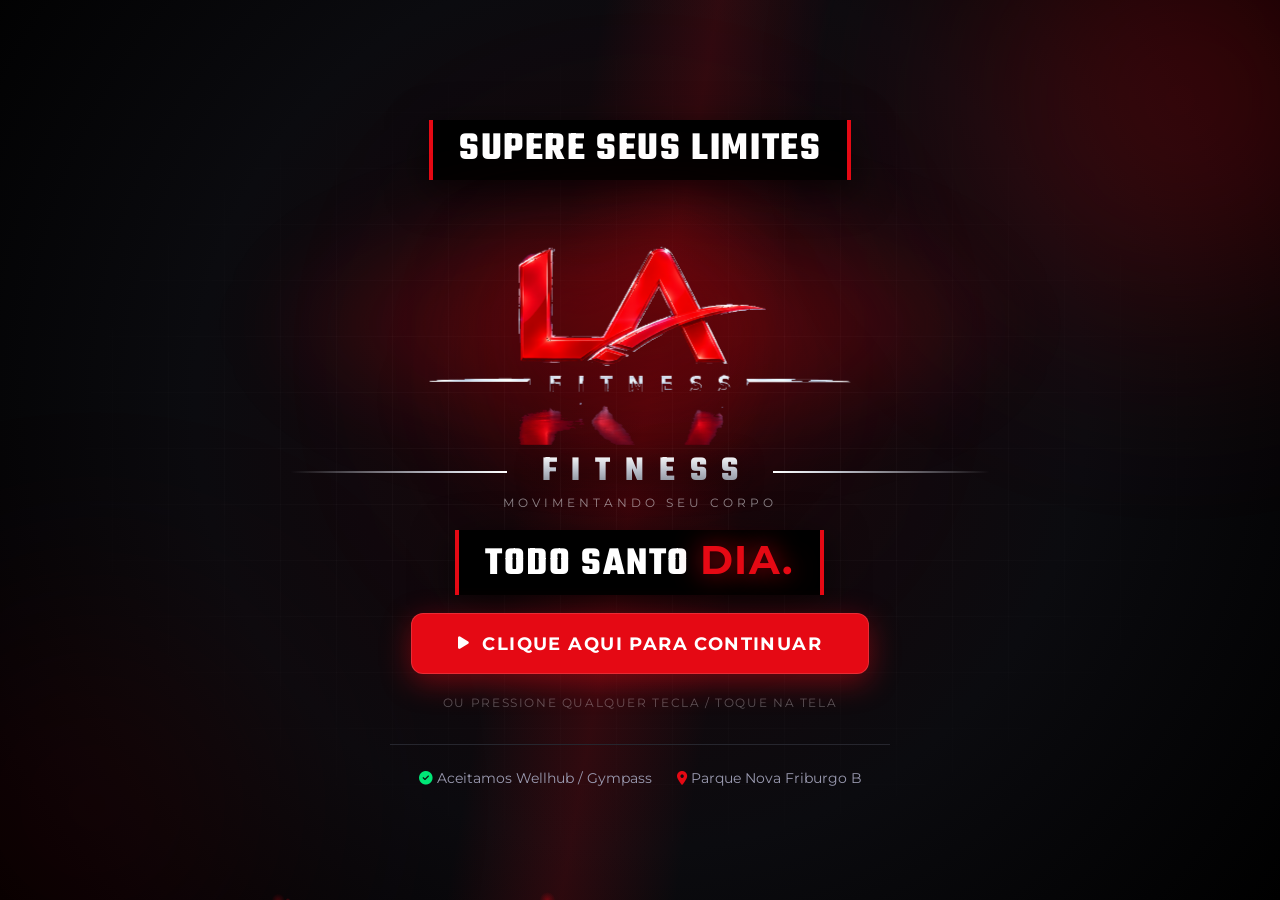
==== commit b9788622: "Atualiza projeto completo da L.A. Fitness Co-authored-by: Copilot <223556219+Copilot@users.noreply.g" ====
--- a/index.html
+++ b/index.html
@@ -2,295 +2,1060 @@
 <html lang="pt-BR">
 <head>
   <meta charset="UTF-8">
-  <meta name="viewport" content="width=device-width, initial-scale=1.0, maximum-scale=1.0, user-scalable=no">
-  <title>L.A FITNESS - Venha se preparar para o seu melhor!</title>
-
-  <!-- Configurações PWA -->
+    <meta property="og:type" content="website">
+  <meta property="og:locale" content="pt_BR">
+  <meta property="og:title" content="L.A Fitness — Venha se preparar para o seu melhor!">
+  <meta property="og:description" content="Musculação, aulas coletivas e ficha de treino digital em Cidade Ocidental - GO. Aceitamos Wellhub / Gympass.">
+  <meta property="og:image" content="img/fachada-logo.jpg">
+  <meta name="viewport" content="width=device-width, initial-scale=1.0">
+  <title>L.A FITNESS — Venha se preparar para o seu melhor!</title>
+
+  <!-- PWA -->
   <meta name="theme-color" content="#0b0b0d">
   <meta name="apple-mobile-web-app-capable" content="yes">
   <meta name="apple-mobile-web-app-status-bar-style" content="black-translucent">
   <meta name="apple-mobile-web-app-title" content="L.A Fitness">
-
-  <!-- Google Fonts & Font Awesome Icons -->
+  <meta name="description" content="L.A Fitness — musculação, aulas coletivas e ficha de treino digital em Cidade Ocidental - GO.">
+
   <link rel="preconnect" href="https://fonts.googleapis.com">
   <link rel="preconnect" href="https://fonts.gstatic.com" crossorigin>
   <link href="https://fonts.googleapis.com/css2?family=Montserrat:ital,wght@0,300;0,400;0,600;0,700;0,900;1,800&family=Teko:wght@500;700&display=swap" rel="stylesheet">
   <link rel="stylesheet" href="https://cdnjs.cloudflare.com/ajax/libs/font-awesome/6.4.0/css/all.min.css">
+  <link rel="manifest" href="manifest.json">
+  <meta name="mobile-web-app-capable" content="yes">
+  <meta name="apple-mobile-web-app-capable" content="yes">
+  <meta name="apple-mobile-web-app-status-bar-style" content="black-translucent">
+  <meta name="apple-mobile-web-app-title" content="L.A Fitness">
+  <meta name="theme-color" content="#0b0b0d">
+  <link rel="apple-touch-icon" href="img/logo.png">
+
   <link rel="stylesheet" href="css/style.css">
 </head>
 <body>
 
-  <!-- BARRA SUPERIOR DE TESTE DE UX -->
-  <div class="ux-bar">
-    <div class="ux-bar-title">
-      <i class="fa-solid fa-flask"></i>
-      PAINEL DE TESTES UX/UI - L.A FITNESS
-    </div>
-    <div class="ux-switcher">
-      <button class="ux-btn active" onclick="switchView('splash')">1. Hero Entrada</button>
-      <button class="ux-btn" onclick="switchView('landing')">2. Site Institucional</button>
-      <button class="ux-btn" onclick="switchView('login')">3. Login Aluno</button>
-      <button class="ux-btn" onclick="switchView('app-dash')">4. App Dashboard</button>
-      <button class="ux-btn" onclick="switchView('app-workout')">5. Ficha Treino</button>
+  <!-- ================= TELA DE ABERTURA ================= -->
+  <div id="splash-la">
+
+    <!-- fundo: brilhos, grade e varredura de luz -->
+    <div class="la-glow la-glow-1"></div>
+    <div class="la-glow la-glow-2"></div>
+    <div class="la-glow la-glow-3"></div>
+    <div class="la-grade-luz" aria-hidden="true"></div>
+    <div class="la-varredura" aria-hidden="true"></div>
+    <canvas id="la-particulas" class="la-particulas" aria-hidden="true"></canvas>
+
+    <div class="la-hero-content">
+
+      <!-- faixa de titulo, linha 1 -->
+      <div class="la-faixa la-faixa-1" data-reveal="1">
+        <span class="la-faixa-txt">SUPERE SEUS LIMITES</span>
+      </div>
+
+      <!-- LOGO -->
+      <div class="la-logo-palco" data-reveal="2">
+        <div class="la-logo-halo" aria-hidden="true"></div>
+        <img class="la-logo-img" src="img/logo.png" alt="L.A Fitness"
+             data-fallbacks="img/logo-la.png|img/Logo LA Fitness em 3D Cinemático.png|img/Logo LA Fitness em 3D Cinematico.png|img/fachada-logo.jpg">
+        <div class="la-logo-varredura" aria-hidden="true"></div>
+      </div>
+
+      <!-- FITNESS com as duas linhas -->
+      <div class="la-assinatura" data-reveal="3">
+        <span class="la-assinatura-linha"></span>
+        <span class="la-assinatura-txt">FITNESS</span>
+        <span class="la-assinatura-linha"></span>
+      </div>
+
+      <p class="la-mote" data-reveal="3">MOVIMENTANDO SEU CORPO</p>
+
+      <!-- faixa de titulo, linha 2 -->
+      <div class="la-faixa la-faixa-2" data-reveal="4">
+        <span class="la-faixa-txt">TODO SANTO <em>DIA.</em></span>
+      </div>
+
+      <!-- botao -->
+      <div class="la-hero-acoes" data-reveal="5">
+        <button class="splash-iniciar" id="btn-iniciar" type="button">
+          <span class="la-btn-brilho" aria-hidden="true"></span>
+          <i class="fa-solid fa-play"></i>
+          <span>Clique aqui para continuar</span>
+        </button>
+        <p class="splash-dica">ou pressione qualquer tecla / toque na tela</p>
+      </div>
+
+      <div class="la-badge-footer" data-reveal="6">
+        <span><i class="fa-solid fa-check-circle" style="color:var(--la-accent-green)"></i> Aceitamos Wellhub / Gympass</span>
+        <span><i class="fa-solid fa-location-dot" style="color:var(--la-red)"></i> Parque Nova Friburgo B</span>
+      </div>
     </div>
   </div>
 
-  <!-- HEADER FIXA -->
+  <!-- ================= HEADER ================= -->
   <header>
-    <div class="logo-container" onclick="switchView('splash')">
-      <div class="logo-badge">LA</div>
+    <div class="logo-container" data-view="splash">
+      <img class="logo-img" src="img/logo.png" alt="L.A Fitness"
+           data-fallbacks="img/logo-la.png|img/Logo LA Fitness em 3D Cinemático.png">
       <div class="logo-text">FITNESS<span>.</span></div>
     </div>
     <nav>
-      <a class="nav-link" onclick="switchView('landing')">Início</a>
-      <a class="nav-link" onclick="switchView('landing')">Sobre</a>
-      <a class="nav-link" onclick="switchView('landing')">Planos</a>
-      <button class="btn-student-area" onclick="switchView('login')">
-        <i class="fa-solid fa-lock"></i>
-        <span>Área do Aluno</span>
+      <a class="nav-link" data-view="landing">Início</a>
+      <a class="nav-link" data-view="landing">Sobre</a>
+      <a class="nav-link" data-view="planos">Planos</a>
+      <button class="btn-student-area" data-view="login">
+        <i class="fa-solid fa-lock"></i> <span>Área do Aluno</span>
       </button>
     </nav>
   </header>
 
-  <!-- ==========================================
-       TELA 1: HERO / SPLASH ENTRADA
-       ========================================== -->
-  <div id="view-splash" class="view-screen active">
+  <!-- ================= TELA 1: ENTRADA ================= -->
+  <div id="view-splash" class="view-screen">
     <div class="splash-container">
       <h1 class="splash-title">VENHA SE PREPARAR<br>PARA O SEU <span style="color:var(--la-red)">MELHOR!</span></h1>
-      <p class="splash-subtitle">A melhor estrutura para a sua evolução física em <strong>Cidade Ocidental - GO</strong>.</p>
+      <p class="splash-subtitle js-slogan">A melhor estrutura para a sua evolução física em <strong>Cidade Ocidental - GO</strong>.</p>
       <div class="splash-actions">
-        <button class="btn-primary" onclick="switchView('landing')">
+        <button class="btn-primary" data-view="landing" data-medir="conhecer">
           <i class="fa-solid fa-compass"></i> Conhecer a Academia
         </button>
-        <button class="btn-secondary" onclick="switchView('login')">
+        <button class="btn-secondary" data-view="login" data-medir="area-aluno">
           <i class="fa-solid fa-user-check"></i> Sou Aluno L.A
         </button>
       </div>
     </div>
   </div>
 
-  <!-- ==========================================
-       TELA 2: SITE INSTITUCIONAL
-       ========================================== -->
+  <!-- ================= TELA 2: INSTITUCIONAL ================= -->
   <div id="view-landing" class="view-screen">
-    <section class="hero-banner">
-      <div class="hero-content">
-        <span class="hero-tag"><i class="fa-solid fa-location-dot"></i> Parque Nova Friburgo B</span>
-        <h2 class="section-title">EXCELÊNCIA EM TREINO</h2>
-        <p style="color:var(--la-text-muted); margin-bottom: 25px; line-height: 1.6;">
-          Musculação pesada, treinos funcionais e acompanhamento profissional. Estrutura completa para você atingir seus objetivos com saúde e alta performance.
-        </p>
-        <button class="btn-primary" onclick="openWhatsapp('Olá! Gostaria de agendar uma aula experimental na L.A Fitness.')">
-          <i class="fa-brands fa-whatsapp"></i> Agendar Aula Experimental
-        </button>
+    <section class="jr" id="sobre" data-secao="institucional">
+      <div class="jr-topo">
+        <span class="jr-etiqueta js-sobre-etiqueta">Sobre a L.A Fitness</span>
+        <div class="jr-linha"></div>
+        <span class="jr-data">Cidade Ocidental — GO</span>
+      </div>
+
+      <h2 class="jr-titulo js-sobre-titulo">EXCELÊNCIA<br><span>EM TREINO</span></h2>
+      <p class="jr-olar js-sobre-olar">Musculação &nbsp;·&nbsp; aulas coletivas &nbsp;·&nbsp; ginástica artística</p>
+
+      <div class="jr-faixa js-sobre-faixa">
+        <figure class="jr-foto">
+          <img src="img/fachada-logo.jpg" alt="Fachada da L.A Fitness em Cidade Ocidental - GO" loading="lazy">
+          <figcaption>A fachada: onde tudo começa</figcaption>
+        </figure>
+        <div class="jr-texto js-sobre-texto">
+          <p class="jr-capitular">
+            A L.A Fitness é uma academia em Cidade Ocidental - GO, com musculação, treinos funcionais e acompanhamento profissional. Estrutura completa para você atingir seus objetivos com saúde e alta performance.
+          </p>
+          <p>
+            Aqui ninguém precisa treinar sozinho nem adivinhar o que fazer: a recepção orienta, o professor corrige a execução e a ficha acompanha a evolução de cada aluno.
+          </p>
+          <p>
+            Do peso livre à ginástica artística, o espaço foi montado para caber a rotina de quem tem pouco tempo e quer resultado.
+          </p>
+        </div>
+      </div>
+
+      <div class="jr-numeros">
+        <div class="jr-num"><b>06h</b><span>Segunda a sexta, até 12h</span></div>
+        <div class="jr-num"><b>15h</b><span>Reabre e vai até 22h</span></div>
+        <div class="jr-num"><b>08h</b><span>Sábado e domingo, até 12h</span></div>
+      </div>
+
+      <div class="jr-grade js-sobre-grade">
+        <figure class="jr-bloco jr-g1">
+          <img src="img/musculacao.jpg" alt="Sala de musculação da L.A Fitness" loading="lazy">
+          <figcaption><b>Musculação</b><span>Equipamentos para todos os níveis, do iniciante ao avançado.</span></figcaption>
+        </figure>
+        <figure class="jr-bloco">
+          <img src="img/halteres-estante.jpg" alt="Estante de halteres da L.A Fitness" loading="lazy">
+          <figcaption><b>Peso livre</b><span>Estante completa de halteres para quem monta o treino à mão.</span></figcaption>
+        </figure>
+        <figure class="jr-bloco">
+          <img src="img/cordas-cintos.jpg" alt="Cordas e cintos de treino da L.A Fitness" loading="lazy">
+          <figcaption><b>Acessórios</b><span>Cordas, cintos e elásticos para variar o estímulo.</span></figcaption>
+        </figure>
+        <figure class="jr-bloco jr-g2">
+          <img src="img/fachada-logo.jpg" alt="Entrada da L.A Fitness" loading="lazy">
+          <figcaption><b>Estrutura</b><span>Espaço amplo e climatizado, com atendimento de verdade.</span></figcaption>
+        </figure>
       </div>
     </section>
 
-    <!-- CARDS DE MODALIDADES -->
-    <div class="grid-cards">
-      <div class="card-feature">
-        <i class="fa-solid fa-dumbbell card-icon"></i>
-        <h3 class="card-title">Musculação &amp; Hipertrofia</h3>
-        <p class="card-desc">Equipamentos modernos e ambiente projetado para todos os níveis de alunos, do iniciante ao avançado.</p>
+    <!-- ================= LOCALIZAÇÃO ================= -->
+    <section class="jr-local" id="local" data-secao="local">
+      <div class="jr-local-topo">
+        <span class="jr-etiqueta">Onde treinar</span>
+        <div class="jr-linha"></div>
       </div>
-      <div class="card-feature">
-        <i class="fa-solid fa-heart-pulse card-icon"></i>
-        <h3 class="card-title">Aulas Coletivas &amp; Cardiopack</h3>
-        <p class="card-desc">Atividades dinâmicas para queimar calorias, melhorar o condicionamento e aumentar a sua disposição diária.</p>
+      <div class="jr-local-grade">
+        <div class="jr-local-info">
+          <h3>Venha nos fazer uma visita</h3>
+          <p>Apareça para conhecer a estrutura, tirar dúvidas sobre os planos e agendar sua aula experimental.</p>
+          <ul class="jr-local-lista">
+            <li><i class="fa-solid fa-location-dot"></i><div><b>Endereço</b><span class="js-endereco">Parque Nova Friburgo B, Cidade Ocidental - GO</span></div></li>
+            <li><i class="fa-solid fa-clock"></i><div><b>Horários</b><span class="js-horarios">Seg a Sex 06h às 12h e 15h às 22h · Sáb e Dom 08h às 12h</span></div></li>
+            <li><i class="fa-solid fa-check-circle"></i><div><b>Benefício</b><span>Aceitamos Wellhub (Gympass)</span></div></li>
+          </ul>
+          <div class="jr-local-botoes">
+            <a class="btn-primary" href="https://www.google.com/maps/search/?api=1&query=Parque+Nova+Friburgo+B,+Cidade+Ocidental+-+GO" target="_blank" rel="noopener">
+              <i class="fa-solid fa-map-location-dot"></i> Abrir no mapa
+            </a>
+            <button class="btn-secondary js-zap-experimental" data-medir="aula-experimental">
+              <i class="fa-brands fa-whatsapp"></i> Agendar aula experimental
+            </button>
+          </div>
+        </div>
+        <figure class="jr-mapa">
+          <iframe title="Mapa da L.A Fitness"
+            src="https://www.google.com/maps?q=Parque+Nova+Friburgo+B,+Cidade+Ocidental+-+GO&output=embed"
+            loading="lazy" referrerpolicy="no-referrer-when-downgrade" allowfullscreen></iframe>
+        </figure>
       </div>
-      <div class="card-feature">
-        <i class="fa-solid fa-mobile-screen-button card-icon"></i>
-        <h3 class="card-title">Ficha de Treino Digital</h3>
-        <p class="card-desc">Acesse sua ficha exclusiva no celular via Web App PWA sem precisar baixar nada da loja de aplicativos.</p>
-      </div>
-    </div>
-
-    <!-- PARCERIA WELLHUB / GYMPASS -->
+    </section>
+
+    <!-- ============ BLOCOS NOVOS — criados pelo painel ============ -->
+    <section class="jr" id="blocos-extras" data-secao="extras">
+      <div class="js-blocos-extras"></div>
+    </section>
+
+    <div class="grid-cards js-modalidades"><!-- preenchido por site.js --></div>
+
     <div class="partner-box">
       <div>
         <h3 style="font-size: 1.5rem; margin-bottom: 6px;">Treine com o seu benefício corporativo</h3>
         <p style="color:var(--la-text-muted); font-size: 0.9rem;">Aceitamos parceiros de saúde corporativa na L.A Fitness.</p>
       </div>
-      <div style="display:flex; gap:10px;">
-        <span class="partner-badge"><i class="fa-solid fa-check-circle" style="color:var(--la-accent-green)"></i> Wellhub (Gympass)</span>
+      <span class="partner-badge">
+        <i class="fa-solid fa-check-circle" style="color:var(--la-accent-green)"></i> Wellhub (Gympass)
+      </span>
+    </div>
+
+    <div class="faixa-info">
+      <div class="info-item">
+        <i class="fa-solid fa-clock"></i>
+        <div>
+          <b>Horários</b>
+          <span class="js-horarios">Segunda a Sexta: 06h às 22h · Sábado: 08h às 14h</span>
+        </div>
+      </div>
+      <div class="info-item">
+        <i class="fa-solid fa-location-dot"></i>
+        <div>
+          <b>Endereço</b>
+          <span class="js-endereco">Parque Nova Friburgo B, Cidade Ocidental - GO</span>
+        </div>
       </div>
     </div>
   </div>
 
-  <!-- ==========================================
-       TELA 3: LOGIN DO ALUNO
-       ========================================== -->
+  <!-- ================= TELA 3: PLANOS ================= -->
+  <div id="view-planos" class="view-screen">
+    <section class="bloco-pagina" data-secao="planos">
+      <h2 class="section-title">PLANOS DA L.A</h2>
+      <p style="color:var(--la-text-muted); max-width:60ch; margin-bottom:30px; line-height:1.6;">
+        Escolha o plano que combina com a sua rotina. Todos incluem musculação, aulas coletivas
+        e acompanhamento profissional.
+      </p>
+      <div class="grid-cards js-planos" style="padding:0;"><!-- preenchido por site.js --></div>
+    </section>
+  </div>
+
+  <!-- ================= ENTRADA: LOGIN / CADASTRO ================= -->
   <div id="view-login" class="view-screen">
-    <div class="login-wrapper">
+    <div class="login-wrapper" data-secao="area-aluno">
       <div class="login-card">
+
         <div class="login-header">
-          <div class="logo-badge" style="display:inline-block; margin-bottom: 10px;">LA</div>
-          <h3 style="font-size: 1.5rem;">ÁREA DO ALUNO L.A</h3>
-          <p style="color:var(--la-text-muted); font-size: 0.85rem;">Acesse sua ficha de treino e evolução</p>
+          <img class="logo-img logo-img-mini" src="img/logo.png" alt="L.A Fitness" data-fallbacks="img/logo-la.png" style="margin-bottom:10px;">
+          <h3 style="font-size: 1.4rem;">ÁREA DO ALUNO</h3>
+          <p style="color:var(--la-text-muted); font-size: 0.85rem;">Seus treinos, sua evolução</p>
         </div>
 
-        <div class="login-notice">
-          <i class="fa-solid fa-circle-info" style="font-size: 1.1rem; margin-top:2px;"></i>
-          <div>
-            <strong>Acesso exclusivo para cadastrados.</strong><br>
-            Seu login e senha são liberados exclusivamente pela recepção da L.A Fitness após a sua matrícula.
+        <!-- alternador -->
+        <div class="abas-entrada">
+          <button class="aba-entrada ativa" data-aba="entrar">Entrar</button>
+          <button class="aba-entrada" data-aba="cadastrar">Quero me cadastrar</button>
+        </div>
+
+        <!-- ENTRAR -->
+        <div id="painel-entrar" class="painel-entrada ativa">
+          <div id="login-aviso" class="aviso-erro hidden"></div>
+
+          <form id="form-login-aluno">
+            <div class="form-group">
+              <label class="form-label">CPF ou Matrícula</label>
+              <input type="text" class="form-input" id="login-usuario" placeholder="000.000.000-00" required>
+            </div>
+            <div class="form-group">
+              <label class="form-label">Senha</label>
+              <input type="password" class="form-input" id="login-senha" placeholder="••••••" inputmode="numeric" required>
+            </div>
+
+            <label class="check-lembrar">
+              <input type="checkbox" id="login-lembrar" checked>
+              <span>Lembrar de mim neste aparelho</span>
+            </label>
+
+            <button type="submit" class="btn-primary" style="width:100%; justify-content:center;">
+              ENTRAR NO PAINEL <i class="fa-solid fa-arrow-right"></i>
+            </button>
+          </form>
+
+          <p class="link-esqueci js-esqueci">Esqueci minha senha</p>
+
+          <p class="dica-login">
+            <i class="fa-solid fa-circle-info"></i>
+            Demonstração: CPF <b>123.456.789-00</b> · senha <b>123456</b>
+          </p>
+        </div>
+
+        <!-- CADASTRAR -->
+        <div id="painel-cadastrar" class="painel-entrada">
+          <div class="login-notice">
+            <i class="fa-solid fa-circle-info" style="font-size:1.1rem; margin-top:2px;"></i>
+            <div>
+              <strong>Após o cadastro, sua matrícula fica aguardando liberação.</strong><br>
+              A recepção confirma o pagamento e monta o seu primeiro treino.
+            </div>
           </div>
+
+          <div id="cad-aviso" class="aviso-erro hidden"></div>
+          <div id="cad-ok" class="aviso-erro hidden" style="background:rgba(0,230,118,.12); border-color:rgba(0,230,118,.4); color:#00e676;"></div>
+
+          <form id="form-cadastro-aluno">
+            <div class="form-group">
+              <label class="form-label">Nome completo</label>
+              <input type="text" class="form-input" id="cad-nome" placeholder="Seu nome e sobrenome" required>
+            </div>
+            <div class="form-group">
+              <label class="form-label">CPF</label>
+              <input type="text" class="form-input" id="cad-cpf" placeholder="000.000.000-00" inputmode="numeric" required>
+            </div>
+            <div class="form-group">
+              <label class="form-label">WhatsApp</label>
+              <input type="text" class="form-input" id="cad-zap" placeholder="(61) 90000-0000" inputmode="tel">
+            </div>
+            <div class="form-group">
+              <label class="form-label">E-mail</label>
+              <input type="email" class="form-input" id="cad-email" placeholder="seu@email.com">
+            </div>
+            <div class="form-group">
+              <label class="form-label">Crie uma senha</label>
+              <input type="password" class="form-input" id="cad-senha" placeholder="mínimo 4 caracteres" required>
+            </div>
+
+            <button type="submit" class="btn-primary" style="width:100%; justify-content:center;">
+              CRIAR CADASTRO <i class="fa-solid fa-user-plus"></i>
+            </button>
+          </form>
         </div>
 
-        <form onsubmit="handleLogin(event)">
-          <div class="form-group">
-            <label class="form-label">CPF ou Usuário</label>
-            <input type="text" class="form-input" placeholder="000.000.000-00" required>
-          </div>
-          <div class="form-group">
-            <label class="form-label">Senha de Acesso</label>
-            <input type="password" class="form-input" required>
-          </div>
-          <button type="submit" class="btn-primary" style="width: 100%; justify-content: center; margin-top: 10px;">
-            Entrar no Treino <i class="fa-solid fa-arrow-right"></i>
-          </button>
-        </form>
       </div>
     </div>
   </div>
 
-  <!-- ==========================================
-       TELA 4: APP DO ALUNO (SIMULADOR MOBILE)
-       ========================================== -->
+  <!-- ================= ÁREA DO ALUNO (CONSOLE) ================= -->
   <div id="view-app-dash" class="view-screen">
-    <div class="app-viewport">
-      <!-- Topo do App -->
-      <div class="app-header">
-        <div class="app-user-info">
-          <div class="user-avatar">RS</div>
-          <div>
-            <h4 style="font-size:0.95rem;">Rodrigo Silva</h4>
-            <span style="font-size:0.75rem; color:var(--la-accent-green);"><i class="fa-solid fa-circle"></i> Matrícula Ativa</span>
+    <div class="la-app">
+
+      <aside class="la-side js-side">
+        <div class="la-brand">
+          <div class="la-brand-mark">LA</div>
+          <div class="la-brand-txt"><b>FITNESS</b><span>Área do aluno</span></div>
+        </div>
+        <nav class="la-nav">
+          <button class="la-nav-item ativo" data-painel="painel">
+            <i class="fa-solid fa-chart-simple"></i> Painel</button>
+          <button class="la-nav-item" data-painel="treino">
+            <i class="fa-solid fa-dumbbell"></i> Meu treino</button>
+          <button class="la-nav-item" data-painel="esteira">
+            <i class="fa-solid fa-person-running"></i> Corrida / Esteira</button>
+          <button class="la-nav-item" data-painel="evolucao">
+            <i class="fa-solid fa-chart-line"></i> Evolução</button>
+          <button class="la-nav-item" data-painel="loja">
+            <i class="fa-solid fa-cart-shopping"></i> Loja</button>
+          <button class="la-nav-item" data-painel="carrinho">
+            <i class="fa-solid fa-basket-shopping"></i> Carrinho
+            <span class="la-nav-badge js-badge-carrinho hidden">0</span></button>
+          <button class="la-nav-item" data-painel="mensagens">
+            <i class="fa-solid fa-comments"></i> Mensagens
+            <span class="la-nav-badge js-badge-msg hidden">0</span></button>
+          <button class="la-nav-item" data-painel="mensalidade">
+            <i class="fa-solid fa-credit-card"></i> Mensalidade</button>
+          <button class="la-nav-item" data-painel="perfil">
+            <i class="fa-solid fa-user"></i> Meu perfil</button>
+        </nav>
+        <div class="la-side-foot">
+          <div class="la-usuario">
+            <div class="la-av js-aluno-avatar">LA</div>
+            <div><b class="js-aluno-nome">Aluno</b><span class="js-aluno-matricula">—</span></div>
           </div>
+          <button class="la-baixar js-baixar-app" type="button" hidden>
+            <i class="fa-solid fa-mobile-screen-button"></i> Baixar o app
+          </button>
+          <button class="la-sair js-sair-aluno">
+            <i class="fa-solid fa-right-from-bracket"></i> Sair da conta
+          </button>
         </div>
-        <i class="fa-solid fa-qrcode" style="font-size: 1.4rem; color: var(--la-red); cursor:pointer;" onclick="alert('QR Code de Acesso da Catraca L.A Fitness')"></i>
-      </div>
-
-      <!-- Conteúdo das Abas do App -->
-      <div class="app-content" id="app-tab-content">
-        <div id="tab-home">
-          <h3 style="font-size: 1.1rem; margin-bottom: 15px;">Seu Treino de Hoje</h3>
-
-          <div class="workout-card-select active" onclick="switchView('app-workout')">
-            <div>
-              <span style="background:var(--la-red); color:#fff; padding:2px 8px; border-radius:4px; font-size:0.7rem; font-weight:700;">TREINO A</span>
-              <h4 style="margin-top:5px; font-size:1rem;">Peito, Tríceps &amp; Ombros</h4>
-              <p style="font-size:0.8rem; color:var(--la-text-muted);">5 Exercícios • Aprox. 50 min</p>
-            </div>
-            <i class="fa-solid fa-chevron-right" style="color:var(--la-red)"></i>
+      </aside>
+
+      <div class="la-main">
+        <header class="la-top">
+          <div class="la-crumb">
+            <span>L.A Fitness</span><i>›</i><b class="js-crumb">Painel</b>
           </div>
-
-          <div class="workout-card-select" onclick="switchView('app-workout')">
-            <div>
-              <span style="background:#333; color:#aaa; padding:2px 8px; border-radius:4px; font-size:0.7rem; font-weight:700;">TREINO B</span>
-              <h4 style="margin-top:5px; font-size:1rem;">Costas, Bíceps &amp; Abdômen</h4>
-              <p style="font-size:0.8rem; color:var(--la-text-muted);">6 Exercícios • Aprox. 55 min</p>
-            </div>
-            <i class="fa-solid fa-chevron-right" style="color:var(--la-border)"></i>
+          <div class="la-top-actions">
+            <span class="la-status js-aluno-status"></span>
+            <div class="sino js-sino-aluno"></div>
+            <i class="fa-solid fa-qrcode js-qrcode" title="QR de acesso"></i>
           </div>
-        </div>
-      </div>
-
-      <!-- Bottom Bar do App -->
-      <div class="app-bottom-nav">
-        <a class="nav-item-app active" onclick="switchView('app-dash')">
-          <i class="fa-solid fa-house"></i>
-          <span>Início</span>
-        </a>
-        <a class="nav-item-app" onclick="switchView('app-workout')">
-          <i class="fa-solid fa-dumbbell"></i>
-          <span>Ficha</span>
-        </a>
-        <a class="nav-item-app" onclick="alert('Histórico de Frequência na L.A Fitness')">
-          <i class="fa-solid fa-calendar-check"></i>
-          <span>Frequência</span>
-        </a>
-        <a class="nav-item-app" onclick="switchView('login')">
-          <i class="fa-solid fa-right-from-bracket"></i>
-          <span>Sair</span>
-        </a>
+        </header>
+
+        <main class="la-page">
+
+          <!-- ===== PAINEL ===== -->
+          <section class="la-painel ativo" id="painel-painel">
+            <div class="la-head">
+              <div class="la-eyebrow">Bem-vindo</div>
+              <h1>Olá, <span class="js-primeiro-nome">aluno</span></h1>
+              <p class="la-sub">Seu treino está aqui, na palma da mão. Vamos começar?</p>
+            </div>
+
+            <div class="tutorial-trilha">
+              <div class="tut-passo">
+                <span class="tut-num">1</span>
+                <b>Veja seu treino</b>
+                <p>O treino que a recepção montou para você fica em <b>Meu treino</b>, separado em A, B e C.</p>
+              </div>
+              <div class="tut-passo">
+                <span class="tut-num">2</span>
+                <b>Faça o exercício</b>
+                <p>Cada exercício tem o GIF mostrando o movimento, as séries e um espaço para anotar a carga que você usou.</p>
+              </div>
+              <div class="tut-passo">
+                <span class="tut-num">3</span>
+                <b>Marque o que fez</b>
+                <p>Toque no ✓ a cada série concluída. É o seu diário de treino — não se perde como o papel.</p>
+              </div>
+            </div>
+
+            <div class="la-kpis">
+              <div class="la-kpi">
+                <span class="l">Treinos na semana</span>
+                <b class="v js-k-treinos">0/0</b>
+                <div class="mini-barras js-k-treinos-barras"></div>
+              </div>
+              <div class="la-kpi">
+                <span class="l">Séries concluídas</span>
+                <b class="v js-k-series">0/0</b>
+                <span class="n">no total da ficha</span>
+              </div>
+              <div class="la-kpi">
+                <span class="l">Peso atual</span>
+                <b class="v js-k-peso">—</b>
+                <span class="n js-k-variacao">—</span>
+              </div>
+              <div class="la-kpi">
+                <span class="l">Medidas registradas</span>
+                <b class="v js-k-medidas">0</b>
+                <span class="n">acompanhe a evolução</span>
+              </div>
+            </div>
+
+            <div class="la-2col">
+              <div class="la-card">
+                <div class="la-card-head"><b>Treino de hoje</b><span class="js-hoje-dia"></span></div>
+                <div class="js-treino-hoje"></div>
+              </div>
+              <div class="la-card">
+                <div class="la-card-head"><b>Últimos treinos</b></div>
+                <div class="js-historico"></div>
+              </div>
+            </div>
+
+            <div class="la-card tutorial-descanso">
+              <div class="la-card-head"><b>Como treinar do jeito certo</b></div>
+              <div class="dicas-grade">
+                <div class="dica">
+                  <i class="fa-solid fa-stopwatch"></i>
+                  <b>Descanso entre séries</b>
+                  <p>Musculação pesada: 2 a 3 minutos. Média: 60 a 90 segundos. Isoladores e abdômen: 45 segundos.</p>
+                </div>
+                <div class="dica">
+                  <i class="fa-solid fa-layer-group"></i>
+                  <b>Séries e repetições</b>
+                  <p><b>3x12</b> significa 3 séries de 12 repetições. Descanse entre cada série, não entre as repetições.</p>
+                </div>
+                <div class="dica">
+                  <i class="fa-solid fa-weight-hanging"></i>
+                  <b>Carga certa</b>
+                  <p>Escolha um peso que deixe as duas últimas repetições difíceis, mas sem perder a postura.</p>
+                </div>
+                <div class="dica">
+                  <i class="fa-solid fa-droplet"></i>
+                  <b>Água</b>
+                  <p>Beba água entre as séries. Em dia quente, leve a garrafa — a loja tem na recepção.</p>
+                </div>
+              </div>
+            </div>
+
+            <div class="la-card">
+              <div class="la-card-head"><b>Alongamento — faça antes e depois</b></div>
+              <div class="alonga-grade">
+                <div class="alonga">
+                  <i class="fa-solid fa-person-walking"></i>
+                  <b>Aquecimento na esteira</b>
+                  <span>5 minutos caminhando leve, antes de puxar peso.</span>
+                </div>
+                <div class="alonga">
+                  <i class="fa-solid fa-child-reaching"></i>
+                  <b>Alonga peito e ombro</b>
+                  <span>Segure 30 segundos de cada lado, na parede ou no batente.</span>
+                </div>
+                <div class="alonga">
+                  <i class="fa-solid fa-person"></i>
+                  <b>Alonga posterior</b>
+                  <span>Pés juntos, desça a mão em direção ao chão. 30 segundos.</span>
+                </div>
+                <div class="alonga">
+                  <i class="fa-solid fa-person-rays"></i>
+                  <b>Alonga quadríceps</b>
+                  <span>Segure o pé atrás do corpo, joelho apontando para baixo. 30 segundos.</span>
+                </div>
+                <div class="alonga">
+                  <i class="fa-solid fa-spa"></i>
+                  <b>Respira e relaxa</b>
+                  <span>No fim do treino, respire fundo 5 vezes para o corpo desacelerar.</span>
+                </div>
+              </div>
+            </div>
+          </section>
+
+          <!-- ===== TREINO ===== -->
+          <section class="la-painel" id="painel-treino">
+            <div class="la-head"><div class="la-eyebrow">Execução</div><h1>Meu treino</h1></div>
+            <div class="la-card" style="margin-bottom:16px;">
+              <div class="la-card-head"><b>Sua semana</b><span class="js-semana"></span></div>
+              <div class="js-agenda"></div>
+            </div>
+            <div class="la-card">
+              <div class="la-card-head"><b>Todos os treinos da ficha</b></div>
+              <div class="js-lista-treinos"></div>
+            </div>
+          </section>
+
+          <!-- ===== ESTEIRA ===== -->
+          <section class="la-painel" id="painel-esteira">
+            <div class="la-head">
+              <div class="la-eyebrow">Cardio</div>
+              <h1>Corrida / Esteira</h1>
+              <p class="la-sub">Escolha o tempo, comece a correr e o alarme avisa quando acabar.</p>
+            </div>
+
+            <div class="la-card esteira-card">
+              <div class="esteira-escolha js-esteira-escolha">
+                <span class="esteira-rotulo">Quanto tempo você vai correr?</span>
+                <div class="tempos-rapidos">
+                  <button class="tempo-op js-tempo" data-min="10">10 min</button>
+                  <button class="tempo-op js-tempo" data-min="15">15 min</button>
+                  <button class="tempo-op js-tempo" data-min="20">20 min</button>
+                  <button class="tempo-op js-tempo" data-min="30">30 min</button>
+                  <button class="tempo-op js-tempo" data-min="45">45 min</button>
+                  <button class="tempo-op js-tempo" data-min="60">60 min</button>
+                </div>
+                <div class="tempo-livre">
+                  <input class="form-input js-tempo-livre" type="number" min="1" max="180" placeholder="ou digite os minutos">
+                  <span>minutos</span>
+                </div>
+              </div>
+
+              <div class="cronometro-palco js-crono-palco hidden">
+                <div class="crono-grande js-crono">00:00</div>
+                <div class="crono-barra"><i class="js-crono-barra" style="width:0%"></i></div>
+                <div class="crono-info">
+                  <span>Correndo: <b class="js-crono-total">00:00</b></span>
+                  <span>Faltam: <b class="js-crono-resta">00:00</b></span>
+                </div>
+                <div class="crono-acoes">
+                  <button class="btn-secondary js-pausar-corrida" type="button"><i class="fa-solid fa-pause"></i> Pausar</button>
+                  <button class="btn-primary js-parar-corrida" type="button"><i class="fa-solid fa-stop"></i> Encerrar</button>
+                </div>
+              </div>
+
+              <button class="btn-primary js-comecar-corrida" type="button" style="margin-top:18px; width:100%; justify-content:center;">
+                <i class="fa-solid fa-play"></i> COMEÇAR A CORRER
+              </button>
+
+              <div class="js-aviso-esteira hidden"></div>
+            </div>
+
+            <div class="la-card">
+              <div class="la-card-head"><b>Minhas corridas</b></div>
+              <div class="js-esteira"></div>
+            </div>
+          </section>
+
+          <!-- ===== EVOLUÇÃO ===== -->
+          <section class="la-painel" id="painel-evolucao">
+            <div class="la-head">
+              <div class="la-eyebrow">Progresso</div>
+              <h1>Evolução</h1>
+              <p class="la-sub">Veja os dias que treinou, a agenda do mês e como seu corpo está respondendo.</p>
+            </div>
+
+            <div class="la-card">
+              <div class="cal-topo">
+                <button class="btn-mini js-mes-antes" type="button" aria-label="Mês anterior"><i class="fa-solid fa-chevron-left" aria-hidden="true"></i></button>
+                <b class="js-mes-nome">—</b>
+                <button class="btn-mini js-mes-depois" type="button" aria-label="Próximo mês"><i class="fa-solid fa-chevron-right" aria-hidden="true"></i></button>
+              </div>
+              <div class="cal-semana">
+                <span>Dom</span><span>Seg</span><span>Ter</span><span>Qua</span><span>Qui</span><span>Sex</span><span>Sáb</span>
+              </div>
+              <div class="cal-grade js-calendario"></div>
+              <div class="cal-legenda">
+                <span><i class="pt" style="background:var(--la-accent-green)"></i> Treinou</span>
+                <span><i class="pt" style="background:rgba(255,255,255,.12)"></i> Não treinou</span>
+                <span><i class="pt" style="background:var(--la-red)"></i> Hoje</span>
+              </div>
+              <div class="cal-resumo js-cal-resumo"></div>
+            </div>
+
+            <div class="la-2col" style="margin-top:16px;">
+              <div class="la-card">
+                <div class="la-card-head"><b>Curva de peso</b></div>
+                <canvas class="js-grafico-evolucao" height="190"></canvas>
+              </div>
+              <div class="la-card">
+                <div class="la-card-head"><b>Último registro</b></div>
+                <div class="js-legenda-grafico"></div>
+                <button class="btn-mini js-add-medida" style="margin-top:14px;">+ Registrar medida</button>
+              </div>
+            </div>
+
+            <div class="la-2col" style="margin-top:16px;">
+              <div class="la-card">
+                <div class="la-card-head"><b>Minhas medidas</b></div>
+                <div class="js-lista-medidas"></div>
+              </div>
+              <div class="la-card">
+                <div class="la-card-head"><b>Agenda da semana</b></div>
+                <div class="js-agenda"></div>
+              </div>
+            </div>
+          </section>
+
+          <!-- ===== LOJA ===== -->
+          <section class="la-painel" id="painel-loja">
+            <div class="la-head">
+              <div class="la-eyebrow">Produtos</div>
+              <h1>Loja da academia</h1>
+              <p class="la-sub">Escolha, adicione ao carrinho e pague na recepção ao retirar.</p>
+            </div>
+
+            <div class="loja-barra">
+              <input class="form-input" id="busca-produto" placeholder="Buscar produto...">
+              <select class="form-input" id="filtro-categoria">
+                <option value="">Todas as categorias</option>
+              </select>
+              <button class="btn-carrinho js-abrir-carrinho">
+                <i class="fa-solid fa-cart-shopping"></i>
+                Carrinho <span class="carrinho-conta js-carrinho-conta">0</span>
+              </button>
+            </div>
+
+            <div class="grade-loja js-loja"></div>
+          </section>
+
+          <!-- ===== CARRINHO ===== -->
+          <section class="la-painel" id="painel-carrinho">
+            <div class="la-head">
+              <div class="la-eyebrow">Pedido</div>
+              <h1>Meu carrinho</h1>
+              <p class="la-sub">Confira os itens e escolha como vai pagar.</p>
+            </div>
+            <div class="la-card">
+              <div class="js-carrinho-lista"></div>
+              <div class="carrinho-total js-carrinho-total"></div>
+              <div class="carrinho-pagamento">
+                <label class="form-label">Como vai pagar</label>
+                <select class="form-input" id="forma-pagamento">
+                  <option value="recepcao">Pagar na recepção ao retirar</option>
+                  <option value="pix">Pix</option>
+                  <option value="cartao">Cartão na recepção</option>
+                </select>
+                <button class="btn-primary js-fechar-compra" style="margin-top:14px;">
+                  <i class="fa-solid fa-check"></i> Fechar pedido
+                </button>
+              </div>
+              <div class="js-aviso-compra hidden"></div>
+            </div>
+            <div class="la-card">
+              <div class="la-card-head"><b>Meus pedidos</b></div>
+              <div class="js-meus-pedidos"></div>
+            </div>
+          </section>
+
+          <!-- ===== PERFIL ===== -->
+          <!-- ===== MENSAGENS ===== -->
+          <section class="la-painel" id="painel-mensagens">
+            <div class="la-head">
+              <div class="la-eyebrow">Contato</div>
+              <h1>Mensagens</h1>
+              <p class="la-sub">Fale com a recepção, participe do grupo ou converse em particular com um amigo.</p>
+            </div>
+
+            <div class="abas-msg">
+              <button class="aba-msg ativa js-aba-msg" data-t="grupo" type="button">
+                <i class="fa-solid fa-users"></i> Grupo da academia
+                <span class="la-nav-badge js-badge-grupo hidden">0</span></button>
+              <button class="aba-msg js-aba-msg" data-t="recepcao" type="button">
+                <i class="fa-solid fa-headset"></i> Recepção</button>
+              <button class="aba-msg js-aba-msg" data-t="amigos" type="button">
+                <i class="fa-solid fa-user-group"></i> Amigos
+                <span class="la-nav-badge js-badge-pedido hidden">0</span></button>
+            </div>
+
+            <!-- ===== ABERTURA: o chat nasce bloqueado ===== -->
+            <div class="js-chat-bloqueado hidden">
+              <div class="la-card chat-trancado">
+                <i class="fa-solid fa-lock"></i>
+                <b>O chat está bloqueado</b>
+                <p class="js-motivo-bloqueio">O chat abre quando você adicionar um amigo pela matrícula.</p>
+
+                <div class="add-amigo">
+                  <input class="form-input" id="add-matricula" placeholder="Matrícula ou CPF do colega">
+                  <button class="btn-primary" id="add-amigo-btn" type="button">
+                    <i class="fa-solid fa-user-plus"></i> Adicionar</button>
+                </div>
+                <div class="js-aviso-amigo hidden"></div>
+                <p class="nota-bloco">
+                  A pessoa recebe um pedido e precisa aceitar. Só depois disso vocês podem conversar.
+                </p>
+              </div>
+
+              <div class="la-card">
+                <div class="la-card-head"><b>Pedidos que chegaram para você</b></div>
+                <div class="js-pedidos-recebidos"></div>
+              </div>
+            </div>
+
+            <!-- ===== GRUPO ===== -->
+            <!-- ===== GRUPO (chat com a lista de pessoas) ===== -->
+            <div class="js-painel-grupo hidden">
+              <div class="chat-sala">
+
+                <!-- coluna de pessoas -->
+                <aside class="chat-pessoas">
+                  <div class="chat-pessoas-topo">
+                    <b>Quem está na sala</b>
+                    <span class="js-grupo-conta">0</span>
+                  </div>
+                  <div class="js-grupo-pessoas"></div>
+                </aside>
+
+                <!-- a conversa -->
+                <div class="chat-conversa">
+                  <div class="conversa-topo">
+                    <div class="conversa-quem">
+                      <div class="conversa-av" style="background:var(--la-accent-green); color:#071b0f">LA</div>
+                      <div>
+                        <b>Grupo da L.A Fitness</b>
+                        <span class="conversa-status js-grupo-status"><i></i> Aberto para todos</span>
+                      </div>
+                    </div>
+                  </div>
+
+                  <div class="conversa-corpo js-grupo" id="grupo-corpo">
+                    <p class="vazio">Nenhuma mensagem ainda. Seja o primeiro a falar.</p>
+                  </div>
+
+                  <form class="conversa-form" id="form-grupo">
+                    <button aria-label="Mandar vídeo ou foto" class="btn-anexo js-anexo-grupo" type="button" title="Mandar vídeo ou foto">
+                      <i class="fa-solid fa-paperclip"></i></button>
+                    <input type="file" id="arquivo-grupo" accept="video/*,image/*" hidden>
+                    <button aria-label="Emoji e figurinhas" class="btn-anexo js-emoji-btn" data-alvo="grupo-texto" type="button" title="Emoji e figurinhas">
+                      <i class="fa-solid fa-face-smile"></i></button>
+                    <input class="form-input" id="grupo-texto" placeholder="Fale de treino, música, o dia a dia..." autocomplete="off">
+                    <button type="submit" class="btn-primary"><i class="fa-solid fa-paper-plane"></i> Enviar</button>
+                  </form>
+                  <div class="emoji-painel js-emoji-painel hidden" data-dono="grupo-texto"></div>
+                  <div class="anexo-nome js-anexo-nome hidden"></div>
+                </div>
+              </div>
+            </div>
+
+            <!-- ===== RECEPCAO ===== -->
+            <div class="js-painel-recepcao hidden">
+              <div class="la-card conversa-card">
+                <div class="conversa-topo">
+                  <div class="conversa-quem">
+                    <div class="conversa-av">LA</div>
+                    <div>
+                      <b>Recepção L.A Fitness</b>
+                      <span class="conversa-status"><i></i> Assunto de conta, plano e pagamento</span>
+                    </div>
+                  </div>
+                  <button class="btn-mini js-msg-zap"><i class="fa-brands fa-whatsapp"></i> WhatsApp</button>
+                </div>
+                <div class="conversa-corpo js-conversa" id="conversa-corpo">
+                  <p class="vazio">Nenhuma mensagem ainda. Escreva a primeira.</p>
+                </div>
+                <form class="conversa-form" id="form-mensagem">
+                  <button aria-label="Emoji e figurinhas" class="btn-anexo js-emoji-btn" data-alvo="msg-texto" type="button" title="Emoji e figurinhas">
+                    <i class="fa-solid fa-face-smile"></i></button>
+                  <input class="form-input" id="msg-texto" placeholder="Escreva sua mensagem..." autocomplete="off">
+                  <button type="submit" class="btn-primary"><i class="fa-solid fa-paper-plane"></i> Enviar</button>
+                </form>
+                <div class="emoji-painel js-emoji-painel hidden" data-dono="msg-texto"></div>
+                <div class="conversa-rapidas">
+                  <button class="pilula-acao js-msg-pronta" data-t="Quero trancar meu plano por um mês.">Trancar plano</button>
+                  <button class="pilula-acao js-msg-pronta" data-t="Preciso da segunda via do meu recibo.">Segunda via</button>
+                </div>
+              </div>
+            </div>
+
+            <!-- ===== AMIGOS ===== -->
+            <!-- ===== AMIGOS (privado, com a lista de contatos) ===== -->
+            <div class="js-painel-amigos hidden">
+              <div class="chat-sala">
+
+                <aside class="chat-pessoas">
+                  <div class="chat-pessoas-topo">
+                    <b>Meus contatos</b>
+                    <button class="btn-mini" id="abrir-add-amigo" type="button" title="Adicionar contato">
+                      <i class="fa-solid fa-user-plus"></i></button>
+                  </div>
+                  <div class="js-meus-amigos"></div>
+                  <div class="add-amigo hidden js-add-amigo-caixa" style="padding:10px;">
+                    <input class="form-input" id="add-matricula2" placeholder="Matrícula ou CPF" style="margin-bottom:8px;">
+                    <button class="btn-primary" id="add-amigo-btn2" type="button" style="width:100%;justify-content:center;">Adicionar</button>
+                  </div>
+                  <div class="js-aviso-amigo hidden" style="padding:10px;"></div>
+                </aside>
+
+                <div class="chat-conversa">
+                  <div class="la-card conversa-card">
+                    <div class="conversa-topo">
+                      <div class="conversa-quem">
+                        <div class="conversa-av js-amigo-av">?</div>
+                        <div>
+                          <b class="js-amigo-nome">Escolha um contato</b>
+                          <span class="conversa-status"><i></i> Conversa particular</span>
+                        </div>
+                      </div>
+                    </div>
+                    <div class="conversa-corpo js-particular" id="particular-corpo">
+                      <p class="vazio">Escolha um contato ao lado para conversar.</p>
+                    </div>
+                    <form class="conversa-form" id="form-particular">
+                      <button aria-label="Mandar vídeo ou foto" class="btn-anexo js-anexo-particular" type="button" title="Mandar vídeo ou foto">
+                        <i class="fa-solid fa-paperclip"></i></button>
+                      <input type="file" id="arquivo-particular" accept="video/*,image/*" hidden>
+                      <button aria-label="Emoji e figurinhas" class="btn-anexo js-emoji-btn" data-alvo="particular-texto" type="button" title="Emoji e figurinhas">
+                        <i class="fa-solid fa-face-smile"></i></button>
+                      <input class="form-input" id="particular-texto" placeholder="Escreva para o seu contato..." autocomplete="off">
+                      <button type="submit" class="btn-primary"><i class="fa-solid fa-paper-plane"></i> Enviar</button>
+                    </form>
+                    <div class="emoji-painel js-emoji-painel hidden" data-dono="particular-texto"></div>
+                    <div class="anexo-nome js-anexo-nome2 hidden"></div>
+                  </div>
+                </div>
+              </div>
+            </div>
+
+          </section>
+
+          <!-- ===== MENSALIDADE ===== -->
+          <section class="la-painel" id="painel-mensalidade">
+            <div class="la-head">
+              <div class="la-eyebrow">Financeiro</div>
+              <h1>Minha mensalidade</h1>
+              <p class="la-sub">Veja o vencimento, registre o pagamento e acompanhe o histórico.</p>
+            </div>
+
+            <div class="la-card">
+              <div class="js-mensalidade"></div>
+            </div>
+
+            <div class="la-card">
+              <div class="la-card-head"><b>Como pagar</b></div>
+              <div class="formas-pagamento">
+                <div class="forma-pag">
+                  <i class="fa-brands fa-pix"></i>
+                  <div><b>Pix</b><span>Chave: (61) 9 9266-3142</span></div>
+                </div>
+                <div class="forma-pag">
+                  <i class="fa-solid fa-money-bill"></i>
+                  <div><b>Dinheiro ou cartão</b><span>Direto na recepção</span></div>
+                </div>
+                <div class="forma-pag">
+                  <i class="fa-solid fa-check-to-slot"></i>
+                  <div><b>Wellhub / Gympass</b><span>Apresente o app na catraca</span></div>
+                </div>
+              </div>
+              <p class="nota-bloco" style="margin-top:14px;">
+                Ao registrar o pagamento, a recepção confirma e o mês fica marcado como pago.
+              </p>
+            </div>
+
+            <div class="la-card">
+              <div class="la-card-head"><b>Histórico</b></div>
+              <div class="js-historico-pag"></div>
+            </div>
+          </section>
+
+          <section class="la-painel" id="painel-perfil">
+            <div class="la-head"><div class="la-eyebrow">Conta</div><h1>Meu perfil</h1></div>
+
+            <div class="la-card perfil-cabeca">
+              <div class="perfil-foto-palco">
+                <div class="perfil-foto js-perfil-foto">LA</div>
+                <label class="perfil-trocar">
+                  <i class="fa-solid fa-camera"></i> Trocar foto
+                  <input type="file" id="input-foto" accept="image/*" hidden>
+                </label>
+              </div>
+              <div class="perfil-quem">
+                <b class="js-aluno-nome">Aluno</b>
+                <span class="js-aluno-matricula">—</span>
+                <span class="perfil-status"><i></i> Ativo na academia</span>
+              </div>
+            </div>
+
+            <div class="la-2col">
+              <div class="la-card">
+                <div class="la-card-head"><b>Meus dados</b></div>
+                <form id="form-perfil" class="grade-form">
+                  <div>
+                    <label class="form-label">Nome completo</label>
+                    <input class="form-input" id="perf-nome">
+                  </div>
+                  <div>
+                    <label class="form-label">Telefone / WhatsApp</label>
+                    <input class="form-input" id="perf-telefone" placeholder="(61) 90000-0000">
+                  </div>
+                  <div>
+                    <label class="form-label">E-mail</label>
+                    <input class="form-input" id="perf-email" type="email">
+                  </div>
+                  <div>
+                    <label class="form-label">Objetivo</label>
+                    <input class="form-input" id="perf-objetivo" placeholder="Hipertrofia, emagrecimento...">
+                  </div>
+                  <div class="acoes-form">
+                    <button type="submit" class="btn-primary"><i class="fa-solid fa-floppy-disk"></i> Salvar dados</button>
+                  </div>
+                </form>
+                <div class="js-aviso-perfil hidden"></div>
+              </div>
+
+              <div class="la-card">
+                <div class="la-card-head"><b>Meu plano</b></div>
+                <div class="js-plano"></div>
+              </div>
+            </div>
+
+            <div class="la-2col" style="margin-top:16px;">
+              <div class="la-card">
+                <div class="la-card-head"><b>Segurança</b></div>
+                <form id="form-senha" class="grade-form">
+                  <div>
+                    <label class="form-label">Senha atual</label>
+                    <input class="form-input" id="senha-atual" type="password">
+                  </div>
+                  <div>
+                    <label class="form-label">Nova senha</label>
+                    <input class="form-input" id="senha-nova" type="password" placeholder="mínimo 4 caracteres">
+                  </div>
+                  <div class="acoes-form">
+                    <button type="submit" class="btn-secondary"><i class="fa-solid fa-key"></i> Trocar senha</button>
+                  </div>
+                </form>
+                <div class="js-aviso-senha hidden"></div>
+              </div>
+
+              <div class="la-card">
+                <div class="la-card-head"><b>Recados da academia</b></div>
+                <div class="js-lista-avisos"></div>
+              </div>
+            </div>
+
+            <button class="btn-sair js-sair-aluno" style="margin-top:20px;">
+              <i class="fa-solid fa-right-from-bracket"></i> SAIR DA CONTA
+            </button>
+          </section>
+
+        </main>
       </div>
     </div>
   </div>
 
-  <!-- TELA 5: FICHA DE TREINO DETALHADA -->
-  <div id="view-app-workout" class="view-screen">
-    <div class="app-viewport">
-      <div class="app-header">
-        <div style="display:flex; align-items:center; gap:10px;">
-          <i class="fa-solid fa-arrow-left" style="cursor:pointer;" onclick="switchView('app-dash')"></i>
-          <h4 style="font-size:1rem;">Treino A - Peito e Tríceps</h4>
-        </div>
-        <span style="font-size:0.8rem; color:var(--la-red); font-weight:700;">3/4 Concluído</span>
-      </div>
-
-      <div class="app-content">
-        <!-- Exercício 1 -->
-        <div class="exercise-item">
-          <div class="exercise-header">
-            <h5 style="font-size:0.95rem;">1. Supino Reto com Barra</h5>
-            <span style="font-size:0.75rem; color:var(--la-text-muted);">Descanso: 60s</span>
-          </div>
-          <div class="set-row">
-            <span>Série 1 • 12 Reps • 30kg</span>
-            <div class="set-check done" onclick="toggleSet(this)"><i class="fa-solid fa-check"></i></div>
-          </div>
-          <div class="set-row">
-            <span>Série 2 • 10 Reps • 35kg</span>
-            <div class="set-check done" onclick="toggleSet(this)"><i class="fa-solid fa-check"></i></div>
-          </div>
-          <div class="set-row">
-            <span>Série 3 • 8 Reps • 40kg</span>
-            <div class="set-check" onclick="toggleSet(this)"><i class="fa-solid fa-check"></i></div>
-          </div>
-        </div>
-
-        <!-- Exercício 2 -->
-        <div class="exercise-item">
-          <div class="exercise-header">
-            <h5 style="font-size:0.95rem;">2. Tríceps Pulley na Corda</h5>
-            <span style="font-size:0.75rem; color:var(--la-text-muted);">Descanso: 45s</span>
-          </div>
-          <div class="set-row">
-            <span>Série 1 • 15 Reps • 25kg</span>
-            <div class="set-check" onclick="toggleSet(this)"><i class="fa-solid fa-check"></i></div>
-          </div>
-          <div class="set-row">
-            <span>Série 2 • 12 Reps • 30kg</span>
-            <div class="set-check" onclick="toggleSet(this)"><i class="fa-solid fa-check"></i></div>
-          </div>
+  <!-- ================= TELA 6: FICHA DE TREINO ================= -->
+
+  <!-- ================= GALERIA: NOSSA ESTRUTURA ================= -->
+  <div id="view-galeria" class="view-screen">
+    <section class="secao-galeria" data-secao="galeria">
+      <div class="container">
+        <span class="etiqueta-secao">Nossa estrutura</span>
+        <h2>Conheça a L.A Fitness</h2>
+        <p class="subtitulo-secao">Equipamentos completos, espaço amplo e acompanhamento de verdade — em Cidade Ocidental - GO.</p>
+
+        <div class="grade-galeria">
+          <figure class="g-item g-grande"><img src="img/fachada-logo.jpg" alt="Sala de musculação da L.A Fitness" loading="lazy"><figcaption>Musculação</figcaption></figure>
+          <figure class="g-item"><img src="img/musculacao.jpg" alt="Equipamentos de musculação" loading="lazy"><figcaption>Equipamentos</figcaption></figure>
+          <figure class="g-item"><img src="img/halteres-estante.jpg" alt="Estante de halteres" loading="lazy"><figcaption>Peso livre</figcaption></figure>
+          <figure class="g-item"><img src="img/cordas-cintos.jpg" alt="Cordas e cintos de treino" loading="lazy"><figcaption>Acessórios</figcaption></figure>
+          <figure class="g-item g-largo"><div class="foto-vazia"><i class="fa-solid fa-image"></i><span>Espaço da foto — troque pelo painel</span></div><figcaption>Ginástica infantil</figcaption></figure>
+          <figure class="g-item"><div class="foto-vazia"><i class="fa-solid fa-image"></i><span>Espaço da foto — troque pelo painel</span></div><figcaption>Treino orientado</figcaption></figure>
         </div>
       </div>
-
-      <div class="app-bottom-nav">
-        <a class="nav-item-app" onclick="switchView('app-dash')">
-          <i class="fa-solid fa-house"></i>
-          <span>Início</span>
-        </a>
-        <a class="nav-item-app active" onclick="switchView('app-workout')">
-          <i class="fa-solid fa-dumbbell"></i>
-          <span>Ficha</span>
-        </a>
-        <a class="nav-item-app" onclick="switchView('login')">
-          <i class="fa-solid fa-right-from-bracket"></i>
-          <span>Sair</span>
-        </a>
+    </section>
+  </div>
+
+
+  <!-- ================= RODAPÉ ================= -->
+  <footer class="rodape">
+    <div class="rodape-conteudo">
+      <div>
+        <div class="logo-container" style="margin-bottom:10px;">
+          <img class="logo-img logo-img-mini" src="img/logo.png" alt="L.A Fitness" data-fallbacks="img/logo-la.png" style="height:34px;">
+          <div class="logo-text" style="font-size:1.6rem;">FITNESS<span>.</span></div>
+        </div>
+        <p style="color:var(--la-text-muted); font-size:0.85rem; max-width:34ch; line-height:1.6;">
+          Musculação, aulas coletivas e ficha digital em Cidade Ocidental - GO.
+        </p>
+      </div>
+      <div class="rodape-links">
+        <b>Navegar</b>
+        <a data-view="landing">Início</a>
+        <a data-view="planos">Planos</a>
+        <a data-view="login">Área do Aluno</a>
+      </div>
+      <div class="rodape-links">
+        <b>Contato</b>
+        <a class="js-zap-contato"><i class="fa-brands fa-whatsapp"></i> WhatsApp</a>
+        <a class="js-ver-privacidade">Privacidade</a>
       </div>
     </div>
+    <p class="rodape-fim">© <span class="js-ano"></span> L.A Fitness — Cidade Ocidental, GO</p>
+    <p class="rodape-credito">
+      Desenvolvido por <b>Rodrigo Nunes</b>
+    </p>
+  <p class="credito-midia">Demonstrações de exercícios: <a href="https://github.com/hasaneyldrm/exercises-dataset" target="_blank" rel="noopener">Exercises Dataset</a> (MIT) — mídia © <a href="https://gymvisual.com/" target="_blank" rel="noopener">Gym visual</a></p>
+  </footer>
+
+
+  <!-- ================= SEQUÊNCIA DE TREINO ================= -->
+  <div id="tela-treino" class="tela-cheia">
+    <div class="js-treino-sequencia"></div>
   </div>
 
-  <!-- ==========================================
-       6. MARCA REGISTRADA: CHATBOT FLUTUANTE (L.A BOT)
-       ========================================== -->
+  <!-- ================= L.A BOT ================= -->
   <div class="chatbot-widget">
-    <div class="chatbot-trigger" onclick="toggleChatbot()">
-      <i class="fa-solid fa-comments"></i>
+    <div class="chatbot-trigger" title="Fale com o L.A Bot">
+      <span class="chatbot-anel" aria-hidden="true"></span>
+      <img class="chatbot-logo" src="img/logo.png" alt="L.A Bot"
+           data-fallbacks="img/logo-la.png">
+      <span class="chatbot-selo" aria-hidden="true"></span>
     </div>
 
     <div class="chatbot-window" id="chatWindow">
@@ -299,49 +1064,1775 @@
           <div class="bot-avatar"><i class="fa-solid fa-robot"></i></div>
           <div>
             <h5 style="font-size:0.9rem;">L.A Fitness Bot</h5>
-            <span style="font-size:0.7rem; color:var(--la-accent-green);">● Online 24h</span>
+            <span style="font-size:0.7rem; color:var(--la-accent-green);">● Online</span>
           </div>
         </div>
         <i class="fa-solid fa-xmark" style="cursor:pointer;" onclick="toggleChatbot()"></i>
       </div>
 
       <div class="chat-body" id="chatBody">
-        <div class="msg-bubble msg-bot">
-          Olá! Bem-vindo à <strong>L.A Fitness</strong> em Cidade Ocidental! Como posso te ajudar hoje?
-          <div class="chat-quick-actions">
-            <button class="quick-btn" onclick="sendQuickMsg('Horários')">Horários</button>
-            <button class="quick-btn" onclick="sendQuickMsg('Endereço')">Endereço</button>
-            <button class="quick-btn" onclick="sendQuickMsg('Planos')">Planos</button>
-            <button class="quick-btn" onclick="sendQuickMsg('Atendente')">Falar na Recepção</button>
-          </div>
+        <div class="chat-quick-actions" style="margin-top:0;">
+          <button class="quick-btn js-bot-quick" data-msg="Horários">Horários</button>
+          <button class="quick-btn js-bot-quick" data-msg="Planos">Planos</button>
+          <button class="quick-btn js-bot-quick" data-msg="Endereço">Endereço</button>
+          <button class="quick-btn js-bot-quick" data-msg="Quero fazer minha matrícula">Matrícula</button>
+          <button class="quick-btn js-bot-quick" data-msg="Aula experimental">Aula experimental</button>
+          <button class="quick-btn js-bot-quick" data-msg="Atendente">Falar na recepção</button>
         </div>
       </div>
 
       <div class="chat-footer">
-        <input type="text" class="chat-input" id="chatInput" placeholder="Digite sua dúvida ou comando..." onkeypress="handleChatKey(event)">
-        <button class="chat-send-btn" onclick="sendChatMessage()"><i class="fa-solid fa-paper-plane"></i></button>
+        <input type="text" class="chat-input" id="chatInput" placeholder="Digite sua dúvida...">
+        <button class="chat-send-btn" onclick="sendChatMessage()" aria-label="Enviar mensagem"><i class="fa-solid fa-paper-plane" aria-hidden="true"></i></button>
       </div>
     </div>
   </div>
 
-  <!-- MODAL ADMIN OCULTO -->
-  <div class="modal-overlay" id="modalAdmin">
-    <div class="modal-admin">
-      <div style="display:flex; justify-content:space-between; align-items:center; margin-bottom:20px;">
-        <h3 style="font-size:1.4rem; color:var(--la-red);"><i class="fa-solid fa-gears"></i> PAINEL ADMINISTRATIVO L.A FITNESS</h3>
-        <i class="fa-solid fa-xmark" style="cursor:pointer; font-size:1.2rem;" onclick="closeAdminModal()"></i>
-      </div>
-      <p style="color:var(--la-text-muted); font-size:0.85rem; margin-bottom:20px;">
-        Acesso restrito para gestão de alunos, fichas de treino, fotos e configurações do site.
-      </p>
-      <div style="display:grid; grid-template-columns: repeat(auto-fit, minmax(200px, 1fr)); gap:15px;">
-        <button class="btn-secondary" style="justify-content:center;" onclick="alert('Módulo de Cadastro de Alunos')"><i class="fa-solid fa-user-plus"></i> Cadastrar Aluno</button>
-        <button class="btn-secondary" style="justify-content:center;" onclick="alert('Módulo de Fichas de Treino')"><i class="fa-solid fa-file-pen"></i> Montar Ficha</button>
-        <button class="btn-secondary" style="justify-content:center;" onclick="alert('Gestão do WhatsApp e Bot')"><i class="fa-solid fa-sliders"></i> Ajustar L.A Bot</button>
-      </div>
-    </div>
-  </div>
-
-  <script src="js/app.js"></script>
+  <script src="js/dados.js"></script>
+  <script src="js/bot.js"></script>
+  <script src="js/dataset.js"></script>
+  <script src="js/treinos.js"></script>
+  <script src="js/modelos-treino.js"></script>
+  <script src="js/aluno.js"></script>
+  <script src="js/entrada.js"></script>
+  <script src="js/shell.js"></script>
+  <script src="js/site.js"></script>
+  <script src="js/splash.js"></script>
+  <script src="js/aluno-extra.js"></script>
+  <script src="js/loja.js"></script>
+  <script src="js/financeiro.js"></script>
+  <script src="js/conversas.js"></script>
+  <script src="js/mural.js"></script>
+  <script src="js/app-nav.js"></script>
+  <script src="js/emojis.js"></script>
+  <script>
+    /* liga os cliques que não passam por data-view */
+    document.addEventListener('DOMContentLoaded', function () {
+      document.querySelectorAll('.js-zap-experimental, .js-zap-contato').forEach(function (b) {
+        b.addEventListener('click', function () {
+          LAWhatsApp.abrir(b.classList.contains('js-zap-experimental')
+            ? 'Olá! Gostaria de agendar uma aula experimental na L.A Fitness.'
+            : 'Olá! Vim pelo site da L.A Fitness e gostaria de falar com a recepção.');
+        });
+      });
+      document.querySelectorAll('.js-ver-privacidade').forEach(function (b) {
+        b.addEventListener('click', function () { window.location.href = 'privacidade.html'; });
+      });
+      document.querySelectorAll('.js-ano').forEach(function (e) { e.textContent = new Date().getFullYear(); });
+    });
+  </script>
+
+  <!-- ============ TELA DE ABERTURA — efeitos e trava ============ -->
+  <style>
+    /* o que depende do body fica aqui; o visual esta no style.css */
+    body.travado { overflow: hidden; }
+  </style>
+  <script>
+  (function () {
+    'use strict';
+    var splashEl = document.getElementById('splash-la');
+    var btn = document.getElementById('btn-iniciar');
+    if (!splashEl) return;
+
+    /* guarda: se o navegador nao tiver matchMedia, seguimos com o efeito ligado.
+       Sem isso a abertura quebrava e o aluno ficava preso na tela de entrada. */
+    function pedeMenosMovimento() {
+      try {
+        return !!(window.matchMedia && window.matchMedia('(prefers-reduced-motion: reduce)').matches);
+      } catch (e) { return false; }
+    }
+
+    document.body.classList.add('travado');
+
+    /* ============ 1. REVELACAO EM SEQUENCIA ============ */
+    splashEl.querySelectorAll('[data-reveal]').forEach(function (b, i) {
+      b.style.opacity = '0';
+      b.style.transition = 'opacity .8s cubic-bezier(.2,.7,.3,1), transform .8s cubic-bezier(.2,.7,.3,1)';
+      var de = b.classList.contains('la-faixa-1') ? 'translateX(-80px)'
+             : b.classList.contains('la-faixa-2') ? 'translateX(80px)'
+             : 'translateY(30px)';
+      b.style.transform = de;
+      setTimeout(function () {
+        b.style.opacity = '1';
+        b.style.transform = 'translate(0,0)';
+      }, 160 * i + 200);
+    });
+
+    /* ============ 2. LOGO: parallax com o mouse ============ */
+    var logo = splashEl.querySelector('.la-logo-img');
+    var halo = splashEl.querySelector('.la-logo-halo');
+    var g1 = splashEl.querySelector('.la-glow-1');
+    var g2 = splashEl.querySelector('.la-glow-2');
+    var alvo = { x: 0, y: 0 }, atual = { x: 0, y: 0 };
+
+    splashEl.addEventListener('mousemove', function (e) {
+      alvo.x = (e.clientX / window.innerWidth - 0.5);
+      alvo.y = (e.clientY / window.innerHeight - 0.5);
+    });
+
+    /* suaviza o movimento quadro a quadro */
+    function seguirMouse() {
+      atual.x += (alvo.x - atual.x) * 0.08;
+      atual.y += (alvo.y - atual.y) * 0.08;
+      var tx = atual.x * 26, ty = atual.y * 18;
+      if (logo) logo.style.transform = 'translate3d(' + tx + 'px,' + ty + 'px,0) scale(1.01)';
+      if (halo) halo.style.transform = 'translate3d(' + (tx * 1.5) + 'px,' + (ty * 1.5) + 'px,0)';
+      if (g1) g1.style.transform = 'translate(' + (atual.x * -70) + 'px,' + (atual.y * -70) + 'px)';
+      if (g2) g2.style.transform = 'translate(' + (atual.x * 60) + 'px,' + (atual.y * 60) + 'px)';
+      requestAnimationFrame(seguirMouse);
+    }
+    if (!pedeMenosMovimento()) {
+      requestAnimationFrame(seguirMouse);
+    }
+
+    /* ============ 3. PARTICULAS DE BRASA ============ */
+    (function particulas() {
+      var cv = document.getElementById('la-particulas');
+      if (!cv || pedeMenosMovimento()) return;
+      var cx = cv.getContext('2d');
+      var lista = [], rodando = true;
+
+      function medir() {
+        cv.width = splashEl.offsetWidth;
+        cv.height = splashEl.offsetHeight;
+      }
+      medir();
+      window.addEventListener('resize', medir);
+
+      function nova() {
+        return {
+          x: Math.random() * cv.width,
+          y: cv.height + Math.random() * 120,
+          r: Math.random() * 1.8 + 0.5,
+          vy: Math.random() * 0.7 + 0.25,
+          vx: (Math.random() - 0.5) * 0.3,
+          a: Math.random() * 0.5 + 0.12
+        };
+      }
+      for (var i = 0; i < 55; i++) lista.push(nova());
+
+      function desenhar() {
+        if (!rodando) return;
+        cx.clearRect(0, 0, cv.width, cv.height);
+        for (var i = 0; i < lista.length; i++) {
+          var p = lista[i];
+          p.y -= p.vy;
+          p.x += p.vx;
+          if (p.y < -20) lista[i] = nova();
+          var cor = cx.createRadialGradient(p.x, p.y, 0, p.x, p.y, p.r * 5);
+          cor.addColorStop(0, 'rgba(229,9,20,' + p.a + ')');
+          cor.addColorStop(1, 'rgba(229,9,20,0)');
+          cx.fillStyle = cor;
+          cx.beginPath();
+          cx.arc(p.x, p.y, p.r * 5, 0, Math.PI * 2);
+          cx.fill();
+        }
+        requestAnimationFrame(desenhar);
+      }
+      desenhar();
+      splashEl._pararParticulas = function () { rodando = false; };
+    })();
+
+    /* ============ 4. SAIDA — nao sai sozinha, e libera o clique ============ */
+    var saiu = false;
+    function sair() {
+      if (saiu) return;
+      saiu = true;
+
+      /* libera o clique IMEDIATAMENTE */
+      splashEl.style.pointerEvents = 'none';
+      splashEl.classList.add('saindo');
+      document.body.classList.remove('travado');
+
+      if (splashEl._pararParticulas) splashEl._pararParticulas();
+
+      var tela = document.getElementById('view-splash');
+      if (tela) tela.classList.add('active');
+
+      /* remove do documento: nao sobra camada cobrindo a tela */
+      setTimeout(function () {
+        if (splashEl.parentNode) splashEl.parentNode.removeChild(splashEl);
+      }, 560);
+    }
+
+    if (btn) btn.addEventListener('click', function (e) { e.stopPropagation(); sair(); });
+    splashEl.addEventListener('click', sair);
+    document.addEventListener('keydown', function (e) {
+      if (e.key === 'Enter' || e.key === ' ' || e.key === 'Escape') sair();
+    });
+  })();
+  </script>
+  <script>
+  /* liga as telas novas (mensagens e mensalidade) quando o app do aluno abre */
+  (function () {
+    var original = (typeof LAAluno !== 'undefined' && LAAluno.iniciar)
+      ? LAAluno.iniciar.bind(LAAluno) : null;
+    if (original && typeof LAAlunoExtra !== 'undefined') {
+      LAAluno.iniciar = function (alunoDoLogin) {
+        original(alunoDoLogin);
+        var quem = alunoDoLogin || (typeof laAlunoLogado === 'function' ? laAlunoLogado() : null);
+        try { LAAlunoExtra.iniciar(quem); } catch (e) { console.warn('Extras do aluno:', e); }
+        try { if (typeof LALoja !== 'undefined') LALoja.iniciar(quem); } catch (e) { console.warn('Loja do aluno:', e); }
+        try { if (typeof LAEsteira !== 'undefined') LAEsteira.iniciar(quem); } catch (e) { console.warn('Esteira:', e); }
+        try { if (typeof LACalendario !== 'undefined') LACalendario.iniciar(quem); } catch (e) { console.warn('Calendario:', e); }
+        try { if (typeof LAPerfil !== 'undefined') LAPerfil.iniciar(quem); } catch (e) { console.warn('Perfil:', e); }
+        try { if (typeof LAMural !== 'undefined') LAMural.iniciar(quem); } catch (e) { console.warn('Mural:', e); }
+      };
+    }
+  })();
+  </script>
+  <script>
+/* ==========================================================================
+   LOJA DO ALUNO — grade, carrinho e pedido
+   Le os produtos que a academia cadastrou no painel.
+   ========================================================================== */
+
+const LALoja = {
+
+  aluno: null,
+
+  iniciar(aluno) {
+    this.aluno = aluno || (typeof laAlunoLogado === 'function' ? laAlunoLogado() : null);
+    if (!this.aluno) return;
+    this.ligar();
+    this.pintar();
+    this.pintarCarrinho();
+    this.pintarPedidos();
+    this.atualizarBadge();
+  },
+
+  ligar() {
+    const busca = document.getElementById('busca-produto');
+    if (busca && !busca._ligado) {
+      busca._ligado = true;
+      busca.addEventListener('input', () => this.pintar());
+    }
+    const cat = document.getElementById('filtro-categoria');
+    if (cat && !cat._ligado) {
+      cat._ligado = true;
+      cat.addEventListener('change', () => this.pintar());
+    }
+    const abrir = document.querySelector('.js-abrir-carrinho');
+    if (abrir && !abrir._ligado) {
+      abrir._ligado = true;
+      abrir.addEventListener('click', () => {
+        const b = document.querySelector('[data-painel="carrinho"]');
+        if (b) b.click();
+      });
+    }
+    const fechar = document.querySelector('.js-fechar-compra');
+    if (fechar && !fechar._ligado) {
+      fechar._ligado = true;
+      fechar.addEventListener('click', () => this.fecharPedido());
+    }
+  },
+
+  /* ---------- grade de produtos ---------- */
+  pintar() {
+    const casa = document.querySelector('.js-loja');
+    if (!casa) return;
+
+    const busca = document.getElementById('busca-produto');
+    const cat = document.getElementById('filtro-categoria');
+    const termo = busca ? busca.value.toLowerCase().trim() : '';
+    const escolhida = cat ? cat.value : '';
+
+    /* categorias a partir dos produtos reais */
+    if (cat && !cat._pintado) {
+      cat._pintado = true;
+      const cats = {};
+      laProdutosVisiveis().forEach(function (p) { if (p.categoria) cats[p.categoria] = 1; });
+      Object.keys(cats).sort().forEach(function (c) {
+        const o = document.createElement('option');
+        o.value = c; o.textContent = c;
+        cat.appendChild(o);
+      });
+    }
+
+    let lista = laProdutosVisiveis();
+    if (escolhida) lista = lista.filter(function (p) { return p.categoria === escolhida; });
+    if (termo) lista = lista.filter(function (p) {
+      return String(p.nome).toLowerCase().includes(termo) ||
+             String(p.categoria || '').toLowerCase().includes(termo);
+    });
+
+    if (!lista.length) {
+      casa.innerHTML = '<p class="vazio">Nenhum produto encontrado.</p>';
+      return;
+    }
+
+    const eu = this;
+    casa.innerHTML = lista.map(function (p) {
+      const semEstoque = p.estoque != null && p.estoque <= 0;
+      const foto = p.foto
+        ? '<img class="loja-foto" src="' + laEscapar(p.foto) + '" alt="' + laEscapar(p.nome) + '" onerror="this.style.display=\'none\'">'
+        : '<div class="icone-loja"><i class="fa-solid ' + laEscapar(p.icone || 'fa-box') + '"></i></div>';
+      const estoque = p.estoque == null ? ''
+        : (semEstoque ? '<span class="loja-esgotado">Esgotado</span>'
+                      : '<span class="loja-estoque">' + p.estoque + ' em estoque</span>');
+
+      return '<div class="item-loja' + (semEstoque ? ' esgotado' : '') + '">' +
+               foto +
+               '<div class="info-loja">' +
+                 '<b>' + laEscapar(p.nome) + '</b>' +
+                 '<span>' + laEscapar(p.categoria || '') + '</span>' +
+                 '<strong>R$ ' + Number(p.preco || 0).toFixed(2).replace('.', ',') + '</strong>' +
+                 estoque +
+               '</div>' +
+               '<button class="btn-reservar js-add-carrinho" data-id="' + p.id + '"' +
+                 (semEstoque ? ' disabled' : '') + '>' +
+                 (semEstoque ? 'Sem estoque' : '<i class="fa-solid fa-cart-plus"></i> Adicionar') +
+               '</button>' +
+             '</div>';
+    }).join('');
+
+    casa.querySelectorAll('.js-add-carrinho').forEach(function (b) {
+      b.addEventListener('click', function () {
+        const r = laAdicionarAoCarrinho(eu.aluno.id, b.getAttribute('data-id'), 1);
+        if (!r.ok) { alert(r.erro); return; }
+        b.textContent = 'No carrinho ✓';
+        b.disabled = true;
+        b.classList.add('reservado');
+        eu.pintarCarrinho();
+        eu.atualizarBadge();
+      });
+    });
+  },
+
+  /* ---------- carrinho ---------- */
+  pintarCarrinho() {
+    const casa = document.querySelector('.js-carrinho-lista');
+    if (!casa) return;
+
+    const itens = laCarrinhoDoAluno(this.aluno.id);
+    if (!itens.length) {
+      casa.innerHTML = '<p class="vazio">Seu carrinho está vazio.</p>';
+    } else {
+      casa.innerHTML = itens.map(function (i) {
+        const p = laBuscarProduto(i.produtoId);
+        if (!p) return '';
+        const sub = p.preco * i.quantidade;
+        return '<div class="linha-carrinho">' +
+                 '<div><b>' + laEscapar(p.nome) + '</b>' +
+                 '<span>' + i.quantidade + ' x R$ ' + p.preco.toFixed(2).replace('.', ',') + '</span></div>' +
+                 '<span class="valor-pag">R$ ' + sub.toFixed(2).replace('.', ',') + '</span>' +
+                 '<button class="btn-mini js-tirar" data-id="' + i.produtoId + '">Tirar</button>' +
+               '</div>';
+      }).join('');
+
+      casa.querySelectorAll('.js-tirar').forEach((b) => {
+        b.addEventListener('click', () => {
+          laRemoverDoCarrinho(this.aluno.id, b.getAttribute('data-id'));
+          this.pintarCarrinho();
+          this.pintar();
+          this.atualizarBadge();
+        });
+      });
+    }
+
+    const total = document.querySelector('.js-carrinho-total');
+    if (total) {
+      const v = laTotalDoCarrinho(this.aluno.id);
+      total.innerHTML = 'Total: <b>R$ ' + v.toFixed(2).replace('.', ',') + '</b>';
+    }
+  },
+
+  atualizarBadge() {
+    const b = document.querySelector('.js-badge-carrinho');
+    if (!b) return;
+    const n = laCarrinhoDoAluno(this.aluno.id).reduce(function (s, i) { return s + i.quantidade; }, 0);
+    b.textContent = n;
+    b.classList.toggle('hidden', n === 0);
+  },
+
+  fecharPedido() {
+    const sel = document.getElementById('forma-pagamento');
+    const aviso = document.querySelector('.js-aviso-compra');
+    const forma = sel ? sel.value : 'recepcao';
+
+    const r = laFecharCompra(this.aluno.id, forma);
+    if (!r.ok) {
+      if (aviso) {
+        aviso.textContent = r.erro;
+        aviso.classList.remove('hidden');
+        setTimeout(function () { aviso.classList.add('hidden'); }, 4000);
+      }
+      return;
+    }
+
+    if (typeof laEnviarMensagem === 'function') {
+      laEnviarMensagem(this.aluno.id,
+        'Fiz um pedido na loja: ' + r.compra.itens.map(function (i) {
+          return i.quantidade + 'x ' + i.nome;
+        }).join(', ') + '. Total R$ ' + r.compra.total.toFixed(2).replace('.', ',') + '.', 'aluno');
+    }
+
+    if (aviso) {
+      aviso.textContent = 'Pedido registrado! Pague na recepção ao retirar.';
+      aviso.classList.remove('hidden');
+      setTimeout(function () { aviso.classList.add('hidden'); }, 5000);
+    }
+
+    this.pintar();
+    this.pintarCarrinho();
+    this.pintarPedidos();
+    this.atualizarBadge();
+  },
+
+  pintarPedidos() {
+    const casa = document.querySelector('.js-meus-pedidos');
+    if (!casa) return;
+    const lista = laComprasDoAluno(this.aluno.id);
+    if (!lista.length) {
+      casa.innerHTML = '<p class="vazio">Nenhum pedido ainda.</p>';
+      return;
+    }
+    const rotulos = { aguardando: 'Aguardando pagamento', pago: 'Pago', entregue: 'Entregue', cancelado: 'Cancelado' };
+    casa.innerHTML = lista.map(function (c) {
+      const cor = c.status === 'entregue' || c.status === 'pago' ? 'var(--la-accent-green)'
+                : c.status === 'cancelado' ? 'var(--la-red)' : '#ffb020';
+      return '<div class="linha-pedido">' +
+               '<div><b>Pedido de ' + new Date(c.quando).toLocaleDateString('pt-BR') + '</b>' +
+               '<span>' + (c.itens || []).map(function (i) { return i.quantidade + 'x ' + i.nome; }).join(', ') + '</span></div>' +
+               '<span class="valor-pag">R$ ' + Number(c.total).toFixed(2).replace('.', ',') + '</span>' +
+               '<span class="pilula-status" style="color:' + cor + '; border-color:' + cor + '">' +
+                 (rotulos[c.status] || c.status) + '</span>' +
+             '</div>';
+    }).join('');
+  }
+};
+  </script>
+  <script>
+/* ==========================================================================
+   ESTEIRA — timer com tempo definido e alarme no fim
+   ========================================================================== */
+
+const LAEsteira = {
+
+  aluno: null,
+  total: 0,          /* segundos marcados */
+  restante: 0,
+  rodando: false,
+  intervalo: null,
+  audioCtx: null,
+
+  iniciar(aluno) {
+    this.aluno = aluno || (typeof laAlunoLogado === 'function' ? laAlunoLogado() : null);
+    if (!this.aluno) return;
+    this.ligar();
+    this.pintarHistorico();
+  },
+
+  ligar() {
+    document.querySelectorAll('.js-tempo').forEach((b) => {
+      if (b._ligado) return;
+      b._ligado = true;
+      b.addEventListener('click', () => {
+        document.querySelectorAll('.js-tempo').forEach(function (x) { x.classList.remove('ativo'); });
+        b.classList.add('ativo');
+        this.total = Number(b.getAttribute('data-min')) * 60;
+        const livre = document.querySelector('.js-tempo-livre');
+        if (livre) livre.value = '';
+      });
+    });
+
+    const livre = document.querySelector('.js-tempo-livre');
+    if (livre && !livre._ligado) {
+      livre._ligado = true;
+      livre.addEventListener('input', () => {
+        document.querySelectorAll('.js-tempo').forEach(function (x) { x.classList.remove('ativo'); });
+        const m = parseInt(livre.value, 10);
+        this.total = (m > 0 ? Math.min(m, 180) : 0) * 60;
+      });
+    }
+
+    const comecar = document.querySelector('.js-comecar-corrida');
+    if (comecar && !comecar._ligado) {
+      comecar._ligado = true;
+      comecar.addEventListener('click', () => this.comecar());
+    }
+
+    const pausar = document.querySelector('.js-pausar-corrida');
+    if (pausar && !pausar._ligado) {
+      pausar._ligado = true;
+      pausar.addEventListener('click', () => this.pausarTardio(pausar));
+    }
+
+    const parar = document.querySelector('.js-parar-corrida');
+    if (parar && !parar._ligado) {
+      parar._ligado = true;
+      parar.addEventListener('click', () => this.encerrar(true));
+    }
+  },
+
+  doisDig(n) { return String(n).padStart(2, '0'); },
+
+  formata(seg) {
+    const m = Math.floor(seg / 60), s = seg % 60;
+    return this.doisDig(m) + ':' + this.doisDig(s);
+  },
+
+  /* prepara o audio na primeira interacao (exigencia dos navegadores) */
+  garantirAudio() {
+    try {
+      if (!this.audioCtx) {
+        const AC = window.AudioContext || window.webkitAudioContext;
+        if (AC) this.audioCtx = new AC();
+      }
+      if (this.audioCtx && this.audioCtx.state === 'suspended') this.audioCtx.resume();
+    } catch (e) {}
+  },
+
+  /* alarme: tres bipes */
+  alarme() {
+    try {
+      this.garantirAudio();
+      if (!this.audioCtx) return;
+      const ctx = this.audioCtx;
+      [0, 0.45, 0.9].forEach((atraso) => {
+        const osc = ctx.createOscillator();
+        const vol = ctx.createGain();
+        osc.type = 'sine';
+        osc.frequency.value = 880;
+        vol.gain.setValueAtTime(0.0001, ctx.currentTime + atraso);
+        vol.gain.exponentialRampToValueAtTime(0.35, ctx.currentTime + atraso + 0.02);
+        vol.gain.exponentialRampToValueAtTime(0.0001, ctx.currentTime + atraso + 0.36);
+        osc.connect(vol); vol.connect(ctx.destination);
+        osc.start(ctx.currentTime + atraso);
+        osc.stop(ctx.currentTime + atraso + 0.4);
+      });
+    } catch (e) { console.warn('Alarme:', e); }
+    if (navigator.vibrate) { try { navigator.vibrate([300, 150, 300]); } catch (e) {} }
+  },
+
+  comecar() {
+    if (!this.total) {
+      this.avisar('Escolha o tempo que você vai correr.');
+      return;
+    }
+    this.garantirAudio();
+    this.restante = this.total;
+    this.rodando = true;
+
+    const escolha = document.querySelector('.js-esteira-escolha');
+    const palco = document.querySelector('.js-crono-palco');
+    const botao = document.querySelector('.js-comecar-corrida');
+    if (escolha) escolha.classList.add('hidden');
+    if (palco) palco.classList.remove('hidden');
+    if (botao) botao.classList.add('hidden');
+
+    this.pintarCrono();
+
+    if (this.intervalo) clearInterval(this.intervalo);
+    this.intervalo = setInterval(() => {
+      if (!this.rodando) return;
+      this.restante--;
+      this.pintarCrono();
+      if (this.restante <= 0) this.terminar();
+    }, 1000);
+  },
+
+  pintarCrono() {
+    const grande = document.querySelector('.js-crono');
+    const total = document.querySelector('.js-crono-total');
+    const resta = document.querySelector('.js-crono-resta');
+    const barra = document.querySelector('.js-crono-barra');
+
+    const passado = this.total - this.restante;
+    if (grande) grande.textContent = this.formata(Math.max(0, this.restante));
+    if (total) total.textContent = this.formata(passado);
+    if (resta) resta.textContent = this.formata(Math.max(0, this.restante));
+    if (barra) barra.style.width = (this.total ? Math.min(100, (passado / this.total) * 100) : 0) + '%';
+  },
+
+  pausarTardio(botao) {
+    this.rodando = !this.rodando;
+    botao.innerHTML = this.rodando
+      ? '<i class="fa-solid fa-pause"></i> Pausar'
+      : '<i class="fa-solid fa-play"></i> Continuar';
+  },
+
+  terminar() {
+    this.rodando = false;
+    if (this.intervalo) clearInterval(this.intervalo);
+    this.alarme();
+    this.avisar('🏁 Tempo concluído! Você correu ' + Math.round(this.total / 60) + ' minutos. Bom treino!');
+
+    if (typeof laSalvarCorrida === 'function') {
+      laSalvarCorrida(this.aluno.id, this.total, this.total / 3600 * 8);
+    }
+    this.pintarHistorico();
+    setTimeout(() => this.reiniciar(), 6000);
+  },
+
+  encerrar(perguntar) {
+    if (perguntar && !confirm('Encerrar a corrida agora?')) return;
+    if (this.intervalo) clearInterval(this.intervalo);
+    this.rodando = false;
+    this.reiniciar();
+  },
+
+  reiniciar() {
+    const escolha = document.querySelector('.js-esteira-escolha');
+    const palco = document.querySelector('.js-crono-palco');
+    const botao = document.querySelector('.js-comecar-corrida');
+    if (escolha) escolha.classList.remove('hidden');
+    if (palco) palco.classList.add('hidden');
+    if (botao) botao.classList.remove('hidden');
+    document.querySelectorAll('.js-tempo').forEach(function (x) { x.classList.remove('ativo'); });
+    const livre = document.querySelector('.js-tempo-livre'); if (livre) livre.value = '';
+    this.total = 0; this.restante = 0;
+  },
+
+  pintarHistorico() {
+    const casa = document.querySelector('.js-esteira');
+    if (!casa || !this.aluno) return;
+    const lista = (typeof laCorridas === 'function') ? laCorridas(this.aluno.id) : [];
+    if (!lista.length) {
+      casa.innerHTML = '<p class="vazio">Nenhuma corrida registrada ainda.</p>';
+      return;
+    }
+    casa.innerHTML = lista.slice().reverse().slice(0, 10).map(function (c) {
+      const d = new Date(c.quando);
+      return '<div class="linha-corrida">' +
+               '<span>' + d.toLocaleDateString('pt-BR') + '</span>' +
+               '<b>' + (typeof laDuracao === 'function' ? laDuracao(c.segundos) : c.segundos + 's') + '</b>' +
+               '<span>' + (c.distancia ? Number(c.distancia).toFixed(2).replace('.', ',') + ' km' : '—') + '</span>' +
+             '</div>';
+    }).join('');
+  },
+
+  avisar(txt) {
+    const a = document.querySelector('.js-aviso-esteira');
+    if (!a) return;
+    a.textContent = txt;
+    a.classList.remove('hidden');
+    setTimeout(function () { a.classList.add('hidden'); }, 6000);
+  }
+};
+
+/* ==========================================================================
+   CALENDARIO DE PROGRESSO
+   ========================================================================== */
+
+const LACalendario = {
+
+  aluno: null,
+  mes: null,
+
+  iniciar(aluno) {
+    this.aluno = aluno || (typeof laAlunoLogado === 'function' ? laAlunoLogado() : null);
+    if (!this.aluno) return;
+    this.mes = new Date();
+    this.mes.setDate(1);
+    this.ligar();
+    this.pintar();
+  },
+
+  ligar() {
+    const antes = document.querySelector('.js-mes-antes');
+    if (antes && !antes._ligado) {
+      antes._ligado = true;
+      antes.addEventListener('click', () => {
+        this.mes.setMonth(this.mes.getMonth() - 1);
+        this.pintar();
+      });
+    }
+    const depois = document.querySelector('.js-mes-depois');
+    if (depois && !depois._ligado) {
+      depois._ligado = true;
+      depois.addEventListener('click', () => {
+        this.mes.setMonth(this.mes.getMonth() + 1);
+        this.pintar();
+      });
+    }
+  },
+
+  pintar() {
+    const casa = document.querySelector('.js-calendario');
+    if (!casa || !this.aluno) return;
+
+    const meses = ['janeiro','fevereiro','março','abril','maio','junho',
+                   'julho','agosto','setembro','outubro','novembro','dezembro'];
+    const nome = document.querySelector('.js-mes-nome');
+    if (nome) nome.textContent = meses[this.mes.getMonth()] + ' de ' + this.mes.getFullYear();
+
+    /* historico do aluno */
+    const hist = (typeof laHistoricoExecucao === 'function')
+      ? laHistoricoExecucao(this.aluno.id, 400) : [];
+    const treinados = {};
+    hist.forEach(function (h) {
+      if (h.exercicios > 0) treinados[h.dia] = h.exercicios;
+    });
+    const corridas = (typeof laCorridas === 'function') ? laCorridas(this.aluno.id) : [];
+    corridas.forEach(function (c) {
+      const d = String(c.quando || '').slice(0, 10);
+      if (d) treinados[d] = (treinados[d] || 0);
+    });
+
+    /* monta a grade */
+    const ano = this.mes.getFullYear(), mes = this.mes.getMonth();
+    const primeiroDia = new Date(ano, mes, 1).getDay();
+    const diasNoMes = new Date(ano, mes + 1, 0).getDate();
+    const hojeISO = new Date().toISOString().slice(0, 10);
+
+    let html = '';
+    for (let i = 0; i < primeiroDia; i++) html += '<div class="cal-dia vazio"></div>';
+
+    let treinou = 0, naoTreinou = 0;
+    for (let d = 1; d <= diasNoMes; d++) {
+      const iso = ano + '-' + String(mes + 1).padStart(2, '0') + '-' + String(d).padStart(2, '0');
+      const fez = treinados[iso];
+      const ehHoje = iso === hojeISO;
+      const futuro = iso > hojeISO;
+      if (!futuro) { if (fez) treinou++; else naoTreinou++; }
+
+      let classe = 'cal-dia';
+      if (fez) classe += ' treinou';
+      if (ehHoje) classe += ' hoje';
+      if (futuro) classe += ' futuro';
+
+      html += '<div class="' + classe + '" title="' + iso + '">' + d +
+                (fez ? '<span class="cal-marca"></span>' : '') + '</div>';
+    }
+    casa.innerHTML = html;
+
+    const total = treinou + naoTreinou;
+    const pct = total ? Math.round((treinou / total) * 100) : 0;
+    const res = document.querySelector('.js-cal-resumo');
+    if (res) {
+      res.innerHTML = '<b>' + treinou + '</b> dia(s) treinado(s) neste mês · ' +
+        '<b>' + pct + '%</b> dos dias corridos' +
+        (corridas.length ? ' · <b>' + corridas.length + '</b> corrida(s) na esteira' : '');
+    }
+  }
+};
+
+/* ==========================================================================
+   PERFIL — foto, dados e senha
+   ========================================================================== */
+
+const LAPerfil = {
+
+  aluno: null,
+
+  iniciar(aluno) {
+    this.aluno = aluno || (typeof laAlunoLogado === 'function' ? laAlunoLogado() : null);
+    if (!this.aluno) return;
+    this.ligar();
+    this.pintar();
+  },
+
+  ligar() {
+    const input = document.getElementById('input-foto');
+    if (input && !input._ligado) {
+      input._ligado = true;
+      input.addEventListener('change', () => {
+        const f = input.files && input.files[0];
+        if (!f) return;
+        const leitor = new FileReader();
+        leitor.onload = () => {
+          if (typeof laAtualizarAluno === 'function') {
+            laAtualizarAluno(this.aluno.id, { foto: leitor.result });
+            this.aluno = laBuscarAluno(this.aluno.id);
+            this.pintar();
+            this.avisar('foto', 'Foto atualizada!');
+          }
+        };
+        leitor.readAsDataURL(f);
+      });
+    }
+
+    const form = document.getElementById('form-perfil');
+    if (form && !form._ligado) {
+      form._ligado = true;
+      form.addEventListener('submit', (e) => {
+        e.preventDefault();
+        const v = function (id) { const el = document.getElementById(id); return el ? el.value.trim() : ''; };
+        if (typeof laAtualizarAluno === 'function') {
+          laAtualizarAluno(this.aluno.id, {
+            nome: v('perf-nome') || this.aluno.nome,
+            telefone: v('perf-telefone'),
+            email: v('perf-email'),
+            objetivo: v('perf-objetivo')
+          });
+        }
+        this.aluno = laBuscarAluno(this.aluno.id);
+        this.pintar();
+        this.avisar('perfil', 'Dados salvos!');
+      });
+    }
+
+    const senha = document.getElementById('form-senha');
+    if (senha && !senha._ligado) {
+      senha._ligado = true;
+      senha.addEventListener('submit', (e) => {
+        e.preventDefault();
+        const atual = document.getElementById('senha-atual');
+        const nova = document.getElementById('senha-nova');
+        if (!atual || atual.value !== this.aluno.senha) { this.avisar('senha', 'A senha atual está errada.'); return; }
+        if (!nova || nova.value.length < 4) { this.avisar('senha', 'A nova senha precisa de 4 caracteres ou mais.'); return; }
+        if (typeof laAtualizarAluno === 'function') laAtualizarAluno(this.aluno.id, { senha: nova.value });
+        this.aluno = laBuscarAluno(this.aluno.id);
+        atual.value = ''; nova.value = '';
+        this.avisar('senha', 'Senha trocada com sucesso!');
+      });
+    }
+  },
+
+  pintar() {
+    const a = this.aluno;
+    const foto = document.querySelector('.js-perfil-foto');
+    if (foto) {
+      if (a.foto) {
+        foto.innerHTML = '<img src="' + a.foto + '" alt="Foto do aluno">';
+        foto.classList.add('tem-foto');
+      } else {
+        foto.textContent = (typeof laIniciais === 'function') ? laIniciais(a.nome) : 'LA';
+        foto.classList.remove('tem-foto');
+      }
+    }
+    const campo = function (id, v) { const el = document.getElementById(id); if (el) el.value = v || ''; };
+    campo('perf-nome', a.nome);
+    campo('perf-telefone', a.telefone);
+    campo('perf-email', a.email);
+    campo('perf-objetivo', a.objetivo);
+  },
+
+  avisar(tipo, txt) {
+    const a = document.querySelector('.js-aviso-' + tipo);
+    if (!a) return;
+    a.textContent = txt;
+    a.classList.remove('hidden');
+    setTimeout(function () { a.classList.add('hidden'); }, 4000);
+  }
+};
+
+const LAMural = {
+
+  aluno: null,
+
+  iniciar(aluno) {
+    this.aluno = aluno || (typeof laAlunoLogado === 'function' ? laAlunoLogado() : null);
+    if (!this.aluno) return;
+    this.ligar();
+    this.pintar();
+  },
+
+  ligar() {
+    document.querySelectorAll('.js-aba-msg').forEach((b) => {
+      if (b._ligado) return;
+      b._ligado = true;
+      b.addEventListener('click', () => {
+        document.querySelectorAll('.js-aba-msg').forEach(function (x) { x.classList.remove('ativa'); });
+        b.classList.add('ativa');
+        const qual = b.getAttribute('data-t');
+        const rec = document.querySelector('.js-painel-recepcao');
+        const mur = document.querySelector('.js-painel-mural');
+        if (rec) rec.classList.toggle('hidden', qual !== 'recepcao');
+        if (mur) mur.classList.toggle('hidden', qual !== 'mural');
+      });
+    });
+
+    const form = document.getElementById('form-mural');
+    if (form && !form._ligado) {
+      form._ligado = true;
+      form.addEventListener('submit', (e) => {
+        e.preventDefault();
+        if (!laMuralAberto()) {
+          this.avisar('O mural está fechado pela academia. Volte mais tarde.');
+          return;
+        }
+        const campo = document.getElementById('mural-texto');
+        if (!campo || !campo.value.trim()) return;
+        laPostarNoMural(this.aluno.id, campo.value);
+        campo.value = '';
+        this.pintar();
+      });
+    }
+  },
+
+  pintar() {
+    const casa = document.querySelector('.js-mural');
+    if (!casa) return;
+    const aberto = laMuralAberto();
+    const lista = laLerMural();
+    const form = document.getElementById('form-mural');
+
+    const status = document.querySelector('.js-mural-status');
+    if (status) {
+      status.innerHTML = aberto
+        ? '<i></i> Aberto para o pessoal da academia'
+        : '<i style="background:var(--la-red)"></i> Fechado pela academia';
+    }
+    if (form) form.classList.toggle('hidden', !aberto);
+
+    if (!lista.length) {
+      casa.innerHTML = '<p class="vazio">Nenhum recado ainda. Seja o primeiro a escrever.</p>';
+      return;
+    }
+
+    casa.innerHTML = lista.slice().reverse().map(function (p) {
+      const da = p.de === 'academia';
+      const iniciais = p.autor ? p.autor.split(' ').map(function (x) { return x[0]; }).slice(0, 2).join('') : 'LA';
+      return '<div class="post-mural' + (da ? ' da-academia' : '') + '">' +
+               '<div class="post-av">' +
+                 (p.foto ? '<img src="' + p.foto + '" alt="">' : iniciais) +
+               '</div>' +
+               '<div class="post-corpo">' +
+                 '<div class="post-topo"><b>' + laEscapar(p.autor) + '</b>' +
+                   (da ? '<span class="post-selo">Academia</span>' : '') +
+                   '<span class="post-hora">' + new Date(p.quando).toLocaleString('pt-BR') + '</span>' +
+                 '</div>' +
+                 '<p>' + laEscapar(p.texto) + '</p>' +
+               '</div>' +
+             '</div>';
+    }).join('');
+    casa.scrollTop = 0;
+  },
+
+  avisar(txt) {
+    const a = document.querySelector('.js-aviso-mural');
+    if (!a) return;
+    a.textContent = txt;
+    a.classList.remove('hidden');
+    setTimeout(function () { a.classList.add('hidden'); }, 4000);
+  }
+};
+  </script>
+  <script>
+/* ==========================================================================
+   CONVERSAS DO ALUNO — grupo, recepção e amigos
+   O chat nasce BLOQUEADO: abre quando ele adiciona um amigo pela matrícula
+   e o outro aceita o pedido. Igual WhatsApp.
+   ========================================================================== */
+
+(function () {
+  'use strict';
+
+  var aluno = null;
+  var amigoAberto = null;
+  var anexoGrupo = null;
+  var anexoParticular = null;
+
+  function q(s) { return document.querySelector(s); }
+  function el(id) { return document.getElementById(id); }
+
+  function atual() {
+    if (aluno) return aluno;
+    try { aluno = (typeof laAlunoLogado === 'function') ? laAlunoLogado() : null; } catch (e) { aluno = null; }
+    return aluno;
+  }
+
+  function avisar(sel, txt, cor) {
+    var a = q(sel);
+    if (!a) return;
+    a.textContent = txt;
+    a.style.color = cor || 'var(--la-accent-green)';
+    a.classList.remove('hidden');
+    setTimeout(function () { a.classList.add('hidden'); }, 4500);
+  }
+
+  /* ---------------- BLOQUEIO ---------------- */
+  function pintarBloqueio() {
+    var eu = atual();
+    if (!eu) return;
+
+    var r = (typeof laChatLiberado === 'function') ? laChatLiberado(eu.id) : { liberado: true, motivo: '' };
+
+    var trancado = q('.js-chat-bloqueado');
+    if (trancado) trancado.classList.toggle('hidden', r.liberado);
+
+    var motivo = q('.js-motivo-bloqueio');
+    if (motivo && r.motivo) motivo.textContent = r.motivo;
+
+    /* as abas de conversa so abrem quando liberado */
+    ['grupo', 'recepcao', 'amigos'].forEach(function (t) {
+      var painel = q('.js-painel-' + t);
+      var botao = q('.js-aba-msg[data-t="' + t + '"]');
+      if (botao) {
+        botao.disabled = !r.liberado;
+        botao.style.opacity = r.liberado ? '1' : '.45';
+      }
+      if (painel && !r.liberado) painel.classList.add('hidden');
+    });
+
+    if (r.liberado) {
+      var ativa = q('.js-aba-msg.ativa');
+      var qual = ativa ? ativa.getAttribute('data-t') : 'grupo';
+      mostrarAba(qual);
+    }
+
+    pintarPedidos();
+    return r.liberado;
+  }
+
+  function mostrarAba(qual) {
+    ['grupo', 'recepcao', 'amigos'].forEach(function (t) {
+      var p = q('.js-painel-' + t);
+      if (p) p.classList.toggle('hidden', t !== qual);
+    });
+    if (qual === 'grupo')    { pintarGrupo(); marcarGrupoLido(); }
+    if (qual === 'recepcao') { pintarRecepcao(); }
+    if (qual === 'amigos')   { pintarAmigos(); pintarParticular(); }
+  }
+
+  /* ---------------- GRUPO ---------------- */
+  /* quem aparece na lista de pessoas da sala */
+  function pintarPessoas() {
+    var casa = q('.js-grupo-pessoas');
+    var conta = q('.js-grupo-conta');
+    if (!casa) return;
+    var eu = atual();
+    if (!eu) return;
+
+    var lista = [];
+    try { lista = (typeof laListarAlunos === 'function') ? laListarAlunos() : []; } catch (e) { lista = []; }
+
+    var alunos = lista.filter(function (a) { return a && a.ativo !== false; });
+
+    if (conta) conta.textContent = alunos.length + 1;   /* + a academia */
+
+    var linha = function (nome, foto, euSou, academia) {
+      var ini = String(nome || 'AL').split(' ').map(function (x) { return x[0]; })
+        .slice(0, 2).join('').toUpperCase();
+      return '<div class="chat-pessoa' + (euSou ? ' eu' : '') + '">' +
+               '<span class="cp-av">' +
+                 (foto ? '<img src="' + laEscapar(foto) + '" alt="">' : laEscapar(ini)) +
+               '</span>' +
+               '<b>' + laEscapar(nome) + '</b>' +
+               (euSou ? '<span class="cp-eu">você</span>' : '') +
+               (academia ? '<span class="cp-academia">academia</span>' : '') +
+             '</div>';
+    };
+
+    casa.innerHTML =
+      linha('L.A Fitness', '', false, true) +
+      alunos.map(function (a) {
+        return linha(a.nome, a.foto, String(a.id) === String(eu.id), false);
+      }).join('');
+  }
+
+  function pintarGrupo() {
+    var casa = q('.js-grupo');
+    if (!casa) return;
+    var eu = atual();
+    if (!eu) return;
+
+    pintarPessoas();
+
+    var aberto = (typeof laGrupoAberto === 'function') ? laGrupoAberto() : true;
+    var st = q('.js-grupo-status');
+    if (st) {
+      st.innerHTML = aberto
+        ? '<i></i> Aberto para todos'
+        : '<i style="background:var(--la-red)"></i> Fechado pela academia';
+    }
+    var form = el('form-grupo');
+    if (form) form.classList.toggle('hidden', !aberto);
+
+    var lista = (typeof laGrupoListar === 'function') ? laGrupoListar() : [];
+    if (!lista.length) {
+      casa.innerHTML = '<p class="vazio">Nenhuma mensagem ainda. Seja o primeiro a falar.</p>';
+      return;
+    }
+    casa.innerHTML = lista.map(function (m) {
+      return (typeof laConvBolhaHTML === 'function') ? laConvBolhaHTML(m, eu.id, 'grupo') : '';
+    }).join('');
+    casa.scrollTop = casa.scrollHeight;
+
+    var b = q('.js-badge-grupo');
+    if (b) b.classList.add('hidden');
+  }
+
+  function marcarGrupoLido() {
+    if (typeof laGrupoMarcarLidas === 'function') laGrupoMarcarLidas();
+  }
+
+  /* ---------------- RECEPCAO ---------------- */
+  function pintarRecepcao() {
+    var casa = q('.js-conversa');
+    if (!casa) return;
+    var eu = atual();
+    if (!eu) return;
+    var lista = (typeof laListarMensagens === 'function') ? laListarMensagens(eu.id) : [];
+    if (!lista.length) {
+      casa.innerHTML = '<p class="vazio">Nenhuma mensagem ainda. Escreva a primeira.</p>';
+      return;
+    }
+    casa.innerHTML = lista.map(function (m) {
+      return (typeof laConvBolhaHTML === 'function')
+        ? laConvBolhaHTML({ deId: m.de === 'aluno' ? eu.id : 'academia', de: m.de,
+                            autor: m.de === 'aluno' ? eu.nome : 'L.A Fitness',
+                            foto: m.foto, texto: m.texto, quando: m.quando }, eu.id, 'privado')
+        : '';
+    }).join('');
+    casa.scrollTop = casa.scrollHeight;
+  }
+
+  /* ---------------- AMIGOS ---------------- */
+  function pintarAmigos() {
+    var casa = q('.js-meus-amigos');
+    if (!casa) return;
+    var eu = atual();
+    if (!eu) return;
+
+    var lista = (typeof laMeusAmigos === 'function') ? laMeusAmigos(eu.id) : [];
+    if (!lista.length) {
+      casa.innerHTML = '<p class="vazio">Você ainda não tem amigos aqui. Adicione alguém pela matrícula.</p>';
+      return;
+    }
+
+    casa.innerHTML = lista.map(function (a) {
+      var iniciais = String(a.nome).split(' ').map(function (x) { return x[0]; }).slice(0, 2).join('').toUpperCase();
+      return '<button type="button" class="colega-item' + (amigoAberto === a.id ? ' ativo' : '') +
+               ' js-abrir-amigo" data-id="' + a.id + '">' +
+               '<span class="colega-av">' +
+                 (a.foto ? '<img src="' + laEscapar(a.foto) + '" alt="">' : laEscapar(iniciais)) +
+               '</span>' +
+               '<b>' + laEscapar(a.nome.split(' ')[0]) + '</b>' +
+             '</button>';
+    }).join('');
+
+    casa.querySelectorAll('.js-abrir-amigo').forEach(function (b) {
+      b.addEventListener('click', function () {
+        amigoAberto = b.getAttribute('data-id');
+        if (typeof laParticularMarcarLidas === 'function') laParticularMarcarLidas(eu.id, amigoAberto);
+        pintarAmigos();
+        pintarParticular();
+      });
+    });
+  }
+
+  function pintarParticular() {
+    var casa = q('.js-particular');
+    var nomeEl = q('.js-amigo-nome');
+    var av = q('.js-amigo-av');
+    if (!casa) return;
+    var eu = atual();
+    if (!eu) return;
+
+    if (!amigoAberto) {
+      casa.innerHTML = '<p class="vazio">Escolha um amigo acima para conversar.</p>';
+      if (nomeEl) nomeEl.textContent = 'Escolha um amigo';
+      if (av) av.textContent = '?';
+      return;
+    }
+
+    var amigo = (typeof laBuscarAluno === 'function') ? laBuscarAluno(amigoAberto) : null;
+    if (nomeEl) nomeEl.textContent = amigo ? amigo.nome : 'Amigo';
+    if (av) av.textContent = amigo ? laIniciais(amigo.nome) : '?';
+
+    var lista = (typeof laParticularListar === 'function') ? laParticularListar(eu.id, amigoAberto) : [];
+    if (!lista.length) {
+      casa.innerHTML = '<p class="vazio">Nenhuma mensagem ainda. Diga um oi.</p>';
+      return;
+    }
+    casa.innerHTML = lista.map(function (m) {
+      return (typeof laConvBolhaHTML === 'function') ? laConvBolhaHTML(m, eu.id, 'privado') : '';
+    }).join('');
+    casa.scrollTop = casa.scrollHeight;
+  }
+
+  /* ---------------- PEDIDOS ---------------- */
+  function pintarPedidos() {
+    var casa = q('.js-pedidos-recebidos');
+    var eu = atual();
+    if (!casa || !eu) return;
+
+    var lista = (typeof laConvitesRecebidos === 'function') ? laConvitesRecebidos(eu.id) : [];
+    var b = q('.js-badge-pedido');
+    if (b) { b.textContent = lista.length; b.classList.toggle('hidden', lista.length === 0); }
+
+    if (!lista.length) {
+      casa.innerHTML = '<p class="vazio">Nenhum pedido no momento.</p>';
+      return;
+    }
+
+    casa.innerHTML = lista.map(function (c) {
+      return '<div class="pedido-amigo">' +
+               '<div><b>' + laEscapar(c.deNome) + '</b><span>quer ser seu amigo</span></div>' +
+               '<div class="pedido-acoes">' +
+                 '<button class="btn-mini js-aceitar" type="button" data-id="' + c.id + '">Aceitar</button>' +
+                 '<button class="btn-mini js-recusar" type="button" data-id="' + c.id + '">Recusar</button>' +
+               '</div>' +
+             '</div>';
+    }).join('');
+
+    casa.querySelectorAll('.js-aceitar').forEach(function (bt) {
+      bt.addEventListener('click', function () {
+        if (typeof laAceitarConvite === 'function') laAceitarConvite(bt.getAttribute('data-id'));
+        avisar('.js-aviso-amigo', 'Pedido aceito! Agora vocês podem conversar.');
+        pintarBloqueio();
+        pintarAmigos();
+      });
+    });
+    casa.querySelectorAll('.js-recusar').forEach(function (bt) {
+      bt.addEventListener('click', function () {
+        if (typeof laRecusarConvite === 'function') laRecusarConvite(bt.getAttribute('data-id'));
+        avisar('.js-aviso-amigo', 'Pedido recusado.', '#ffb020');
+        pintarBloqueio();
+      });
+    });
+  }
+
+  function pedirAmizade(campoId) {
+    var eu = atual();
+    var campo = el(campoId);
+    if (!eu || !campo) return;
+    var termo = campo.value.trim();
+    if (!termo) { avisar('.js-aviso-amigo', 'Escreva a matrícula ou o CPF.', '#ffb020'); return; }
+
+    var r = laConvidarAmigo(eu.id, termo);
+    if (!r.ok) { avisar('.js-aviso-amigo', r.erro, '#ffb020'); return; }
+
+    campo.value = '';
+    avisar('.js-aviso-amigo', 'Pedido enviado para ' + r.outro.nome + '. Agora ele precisa aceitar.');
+    pintarPedidos();
+  }
+
+  /* ---------------- MIDIA ---------------- */
+  function ligarAnexo(idBotao, idInput, destino, rotulo) {
+    var botao = q(idBotao);
+    var input = el(idInput);
+    var nome = q(rotulo);
+    if (!botao || !input) return;
+
+    botao.addEventListener('click', function () { input.click(); });
+    input.addEventListener('change', function () {
+      var f = input.files && input.files[0];
+      if (!f) return;
+      laConvLerMidia(f, function (m) {
+        if (!m || m.erro) { avisar('.js-aviso-amigo', m ? m.erro : 'Não consegui ler.', '#ffb020'); return; }
+        destino(m);
+        input.value = '';
+        if (nome) { nome.textContent = m.tipo === 'video' ? 'vídeo anexado' : 'imagem anexada'; nome.classList.remove('hidden'); }
+      });
+    });
+  }
+
+  /* ---------------- LIGAR ---------------- */
+  function ligar() {
+    document.querySelectorAll('.js-aba-msg').forEach(function (b) {
+      if (b._ligado) return;
+      b._ligado = true;
+      b.addEventListener('click', function () {
+        document.querySelectorAll('.js-aba-msg').forEach(function (x) { x.classList.remove('ativa'); });
+        b.classList.add('ativa');
+        mostrarAba(b.getAttribute('data-t'));
+      });
+    });
+
+    var fg = el('form-grupo');
+    if (fg && !fg._ligado) {
+      fg._ligado = true;
+      fg.addEventListener('submit', function (e) {
+        e.preventDefault();
+        var eu = atual(); var campo = el('grupo-texto');
+        if (!eu || !campo || (!campo.value.trim() && !anexoGrupo)) return;
+        laGrupoEnviar(eu.id, campo.value, 'aluno', anexoGrupo);
+        campo.value = ''; anexoGrupo = null;
+        var n = q('.js-anexo-nome'); if (n) n.classList.add('hidden');
+        pintarGrupo();
+      });
+    }
+
+    var fp = el('form-particular');
+    if (fp && !fp._ligado) {
+      fp._ligado = true;
+      fp.addEventListener('submit', function (e) {
+        e.preventDefault();
+        var eu = atual(); var campo = el('particular-texto');
+        if (!eu || !amigoAberto || !campo || (!campo.value.trim() && !anexoParticular)) return;
+        laParticularEnviar(eu.id, amigoAberto, campo.value, anexoParticular);
+        campo.value = ''; anexoParticular = null;
+        var n = q('.js-anexo-nome2'); if (n) n.classList.add('hidden');
+        pintarParticular();
+      });
+    }
+
+    var fm = el('form-mensagem');
+    if (fm && !fm._ligado) {
+      fm._ligado = true;
+      fm.addEventListener('submit', function (e) {
+        e.preventDefault();
+        var eu = atual(); var campo = el('msg-texto');
+        if (!eu || !campo || !campo.value.trim()) return;
+        laEnviarMensagem(eu.id, campo.value, 'aluno');
+        campo.value = '';
+        pintarRecepcao();
+      });
+    }
+
+    ligarAnexo('.js-anexo-grupo', 'arquivo-grupo', function (m) { anexoGrupo = m; }, '.js-anexo-nome');
+    ligarAnexo('.js-anexo-particular', 'arquivo-particular', function (m) { anexoParticular = m; }, '.js-anexo-nome2');
+
+    var b1 = el('add-amigo-btn');
+    if (b1 && !b1._ligado) { b1._ligado = true; b1.addEventListener('click', function () { pedirAmizade('add-matricula'); }); }
+    var b2 = el('add-amigo-btn2');
+    if (b2 && !b2._ligado) { b2._ligado = true; b2.addEventListener('click', function () { pedirAmizade('add-matricula2'); }); }
+
+    var abrir = el('abrir-add-amigo');
+    if (abrir && !abrir._ligado) {
+      abrir._ligado = true;
+      abrir.addEventListener('click', function () {
+        var cx = q('.js-add-amigo-caixa');
+        if (cx) cx.classList.toggle('hidden');
+      });
+    }
+
+    pintarBloqueio();
+  }
+
+  document.addEventListener('click', function (e) {
+    var b = e.target.closest ? e.target.closest('[data-painel="mensagens"]') : null;
+    if (b) setTimeout(ligar, 40);
+  }, true);
+
+  if (document.readyState === 'loading') {
+    document.addEventListener('DOMContentLoaded', ligar);
+  } else {
+    ligar();
+  }
+
+  window.LAAlunoChat = { ligar: ligar, grupo: pintarGrupo, amigos: pintarAmigos, pedidos: pintarPedidos };
+})();
+</script>
+
+  <script>
+
+  /* ==========================================================================
+     SINO DE NOTIFICAÇÕES
+     Le as novidades que o site ja registra e mostra numa lista.
+     Aluno: mensagem da academia, grupo, convite, treino liberado, cobranca, mural
+     Admin: mensagem nova, pedido de cadastro, aluno em risco
+     ========================================================================== */
+  (function () {
+    function q(sel, raiz) { return (raiz || document).querySelector(sel); }
+    function seguro(fn, padrao) { try { return fn(); } catch (e) { return padrao; } }
+
+    /* ---------- monta a lista do ALUNO ---------- */
+    function novidadesAluno() {
+      var eu = seguro(function () { return laAlunoLogado(); }, null);
+      if (!eu) return [];
+      var itens = [];
+
+      /* mensagens nao lidas da academia */
+      var naoLidas = seguro(function () { return laNaoLidasDoAluno(eu.id); }, 0);
+      if (naoLidas) itens.push({ icone: 'fa-envelope', tipo: 'ok',
+        titulo: naoLidas + (naoLidas === 1 ? ' mensagem nova' : ' mensagens novas'),
+        texto: 'A academia respondeu você.', ir: 'mensagens' });
+
+      /* mensagens no grupo */
+      var grupo = seguro(function () { return laGrupoListar(); }, []);
+      var doGrupo = grupo.filter(function (m) { return m && m.de !== 'eu' && !m.lida; }).length;
+      if (doGrupo) itens.push({ icone: 'fa-comments', tipo: 'ok',
+        titulo: doGrupo + ' no bate-papo do grupo', texto: 'Veja o que o pessoal escreveu.', ir: 'mensagens' });
+
+      /* convites de amizade */
+      var convites = seguro(function () { return laConvitesRecebidos(eu.id); }, []);
+      if (convites && convites.length) itens.push({ icone: 'fa-user-plus', tipo: 'ok',
+        titulo: convites.length + (convites.length === 1 ? ' convite de amizade' : ' convites de amizade'),
+        texto: 'Alguém quer falar com você no chat.', ir: 'mensagens' });
+
+      /* treino liberado */
+      var treino = seguro(function () { return laTreinoLiberado(eu.id); }, null);
+      if (treino) itens.push({ icone: 'fa-dumbbell', tipo: 'destaque',
+        titulo: 'Seu treino está liberado', texto: 'A academia montou a sua ficha.', ir: 'treino' });
+
+      /* cobranca em aberto */
+      var cobrancas = seguro(function () { return laCobrancasDoAluno(eu.id); }, []);
+      var abertas = (cobrancas || []).filter(function (c) { return c && !c.pago; });
+      if (abertas.length) itens.push({ icone: 'fa-credit-card', tipo: 'alerta',
+        titulo: abertas.length === 1 ? 'Você tem 1 cobrança em aberto' : 'Você tem ' + abertas.length + ' cobranças em aberto',
+        texto: 'Confira na sua mensalidade.', ir: 'mensalidade' });
+
+      /* mural */
+      var mural = seguro(function () { return laLerMural(); }, []);
+      if (mural && mural.length) itens.push({ icone: 'fa-bullhorn', tipo: 'ok',
+        titulo: 'Recado novo no mural', texto: 'A academia publicou um aviso.', ir: 'painel' });
+
+      return itens;
+    }
+
+    /* ---------- monta a lista do ADMIN ---------- */
+    function novidadesAdmin() {
+      var itens = [];
+
+      var convs = seguro(function () { return laConversasComNovidade(); }, []);
+      var naoLidas = (convs || []).reduce(function (s, c) { return s + (c.naoLidas || 0); }, 0);
+      if (naoLidas) itens.push({ icone: 'fa-envelope', tipo: 'ok',
+        titulo: naoLidas + (naoLidas === 1 ? ' mensagem de aluno' : ' mensagens de alunos'),
+        texto: 'Responda pelo bate-papo.', ir: 'mensagens' });
+
+      /* pedidos de cadastro que vieram do site */
+      var pend = [];
+      try { pend = JSON.parse(localStorage.getItem('la_pendentes') || '[]'); } catch (e) {}
+      if (pend && pend.length) itens.push({ icone: 'fa-user-clock', tipo: 'destaque',
+        titulo: pend.length + (pend.length === 1 ? ' pedido de cadastro' : ' pedidos de cadastro'),
+        texto: 'Alguém se cadastrou pelo site e aguarda liberação.', ir: 'alunos' });
+
+      /* alunos com pagamento atrasado */
+      var risco = seguro(function () { return laAlunosEmRisco(); }, []);
+      if (risco && risco.length) itens.push({ icone: 'fa-triangle-exclamation', tipo: 'alerta',
+        titulo: risco.length + (risco.length === 1 ? ' aluno com pagamento atrasado' : ' alunos com pagamento atrasado'),
+        texto: 'Veja em Pagamentos.', ir: 'pagamentos' });
+
+      return itens;
+    }
+
+    /* ---------- desenha o sino ---------- */
+    function montar(casa, lista, ir) {
+      var total = lista.length;
+      casa.innerHTML =
+        '<button class="sino-btn js-sino-abrir" type="button" aria-label="Notificações">' +
+          '<i class="fa-solid fa-bell"></i>' +
+          (total ? '<span class="sino-conta">' + (total > 9 ? '9+' : total) + '</span>' : '') +
+        '</button>' +
+        '<div class="sino-painel hidden js-sino-painel">' +
+          '<div class="sino-topo"><b>Notificações</b>' +
+            (total ? '<span>' + total + '</span>' : '') + '</div>' +
+          (total
+            ? lista.map(function (n) {
+                return '<button class="sino-item" type="button" data-ir="' + n.ir + '">' +
+                         '<i class="fa-solid ' + n.icone + ' sino-icone ' + (n.tipo || '') + '"></i>' +
+                         '<span class="sino-txt"><b>' + laEscapar(n.titulo) + '</b>' +
+                         '<small>' + laEscapar(n.texto) + '</small></span>' +
+                       '</button>';
+              }).join('')
+            : '<p class="sino-vazio">Nada novo por aqui.</p>') +
+        '</div>';
+    }
+
+    function ligar(casa) {
+      var abrir = q('.js-sino-abrir', casa);
+      var painel = q('.js-sino-painel', casa);
+      if (abrir && !abrir._ligado) {
+        abrir._ligado = true;
+        abrir.addEventListener('click', function (e) {
+          e.stopPropagation();
+          painel.classList.toggle('hidden');
+        });
+      }
+      casa.querySelectorAll('.sino-item').forEach(function (b) {
+        if (b._ligado) return; b._ligado = true;
+        b.addEventListener('click', function () {
+          var ir = b.getAttribute('data-ir');
+          painel.classList.add('hidden');
+          var alvo = document.querySelector('[data-painel="' + ir + '"], [data-aba-admin="' + ir + '"]');
+          if (alvo) alvo.click();
+        });
+      });
+    }
+
+    function pintar() {
+      /* aluno */
+      var casaA = q('.js-sino-aluno');
+      if (casaA) { montar(casaA, novidadesAluno()); ligar(casaA); }
+      /* admin */
+      var casaB = q('.js-sino-admin');
+      if (casaB) { montar(casaB, novidadesAdmin()); ligar(casaB); }
+    }
+
+    /* fecha ao clicar fora */
+    document.addEventListener('click', function (e) {
+      document.querySelectorAll('.js-sino-painel').forEach(function (p) {
+        if (!e.target.closest || !e.target.closest('.js-sino-aluno, .js-sino-admin')) p.classList.add('hidden');
+      });
+    });
+
+    if (document.readyState === 'loading') document.addEventListener('DOMContentLoaded', pintar);
+    else pintar();
+    setInterval(pintar, 8000);
+
+    window.LASino = { pintar: pintar };
+  })();
+  </script>
+
+  <script>
+  /* ============ APP: faixa e botao de baixar ============ */
+  (function () {
+    var eventoInstalar = null;
+
+    /* a faixa que aparece embaixo, convidando */
+    function faixa() {
+      var f = document.getElementById('faixa-app');
+      if (f) return f;
+      f = document.createElement('div');
+      f.id = 'faixa-app';
+      f.className = 'faixa-app hidden';
+      f.innerHTML =
+        '<div class="faixa-app-txt">' +
+          '<b>Instalar o app da L.A Fitness</b>' +
+          '<span>Fica na tela do celular, abre direto e funciona sem internet.</span>' +
+        '</div>' +
+        '<div class="faixa-app-botoes">' +
+          '<button class="btn-primary js-confirmar-app" type="button">' +
+            '<i class="fa-solid fa-download"></i> Baixar agora</button>' +
+          '<button class="btn-mini js-dispensar-app" type="button">Agora não</button>' +
+        '</div>';
+      document.body.appendChild(f);
+      return f;
+    }
+
+    function mostrarFaixa() {
+      var f = faixa();
+      if (localStorage.getItem('la_app_dispensado') === '1') return;
+      f.classList.remove('hidden');
+    }
+    function esconderFaixa() {
+      var f = document.getElementById('faixa-app');
+      if (f) f.classList.add('hidden');
+    }
+
+    /* o navegador avisa quando o app pode ser instalado */
+    window.addEventListener('beforeinstallprompt', function (e) {
+      e.preventDefault();
+      eventoInstalar = e;
+      var b = document.querySelector('.js-baixar-app');
+      if (b) b.hidden = false;
+      setTimeout(mostrarFaixa, 2500);
+    });
+
+    /* clicou em baixar (na faixa ou no menu) */
+    document.addEventListener('click', function (e) {
+      var alvo = e.target.closest ? e.target.closest('.js-confirmar-app, .js-baixar-app') : null;
+      if (alvo && eventoInstalar) {
+        esconderFaixa();
+        eventoInstalar.prompt();
+        eventoInstalar.userChoice.then(function () { eventoInstalar = null; });
+        return;
+      }
+      var nao = e.target.closest ? e.target.closest('.js-dispensar-app') : null;
+      if (nao) {
+        localStorage.setItem('la_app_dispensado', '1');
+        esconderFaixa();
+      }
+    });
+
+    /* ja instalado: nao mostra nada */
+    window.addEventListener('appinstalled', function () {
+      esconderFaixa();
+      var b = document.querySelector('.js-baixar-app');
+      if (b) b.hidden = true;
+    });
+
+    if (window.matchMedia && window.matchMedia('(display-mode: standalone)').matches) {
+      localStorage.setItem('la_app_dispensado', '1');
+    }
+  })();
+
+  /* ============ PWA: registra o service worker ============ */
+  if ('serviceWorker' in navigator && location.protocol !== 'file:') {
+    window.addEventListener('load', function () {
+      navigator.serviceWorker.register('sw.js').then(function (reg) {
+        console.log('[PWA] pronto. O site funciona sem internet.');
+        reg.addEventListener('updatefound', function () {
+          console.log('[PWA] versao nova baixando...');
+        });
+      }).catch(function (e) {
+        console.warn('[PWA] nao registrou:', e && e.message);
+      });
+    });
+  }
+  </script>
+  <script>
+  /* mostrador de entrada do aluno: a matricula vira o codigo da catraca */
+  (function () {
+    function pintar() {
+      var eu = (typeof laAlunoLogado === 'function') ? laAlunoLogado() : null;
+      var casa = document.querySelector('.js-cat-aluno');
+      if (!casa || !eu) return;
+      var aberta = (typeof laCatracaAberta === 'function') ? laCatracaAberta() : true;
+      casa.innerHTML =
+        '<div class="entrada-aluno">' +
+          '<span class="entrada-rotulo">Seu código de entrada</span>' +
+          '<b class="entrada-codigo">' + laEscapar(eu.matricula || '—') + '</b>' +
+          '<span class="entrada-dica">' + (aberta
+            ? 'Mostre este número na catraca ao chegar.'
+            : 'A catraca está fechada. Fale com a recepção.') + '</span>' +
+        '</div>';
+    }
+    if (document.readyState === 'loading') document.addEventListener('DOMContentLoaded', pintar);
+    else pintar();
+    document.addEventListener('click', function (e) {
+      var b = e.target.closest ? e.target.closest('.js-qrcode') : null;
+      if (b) setTimeout(pintar, 50);
+    }, true);
+  })();
+  </script>
+  <script>
+
+  /* ==========================================================================
+     ACESSIBILIDADE — botão flutuante + Libras (VLibras)
+     Ajustes: tamanho da letra, contraste, espaço entre linhas,
+     links destacados, esconder imagens e leitura em voz alta.
+     ========================================================================== */
+  (function () {
+    var CHAVE = 'la_acesso';
+
+    function lerPrefs() {
+      try { return JSON.parse(localStorage.getItem(CHAVE) || '{}'); } catch (e) { return {}; }
+    }
+    function gravarPrefs(p) {
+      try { localStorage.setItem(CHAVE, JSON.stringify(p)); } catch (e) {}
+    }
+
+    /* aplica no <html> o que o usuario escolheu */
+    function aplicar(p) {
+      var h = document.documentElement;
+      h.classList.toggle('a-fonte-1', p.fonte === 1);
+      h.classList.toggle('a-fonte-2', p.fonte === 2);
+      h.classList.toggle('a-fonte-3', p.fonte === 3);
+      h.classList.toggle('a-contraste', !!p.contraste);
+      h.classList.toggle('a-espaco', !!p.espaco);
+      h.classList.toggle('a-links', !!p.links);
+      h.classList.toggle('a-sem-imagem', !!p.semImagem);
+      h.classList.toggle('a-guia', !!p.guia);
+    }
+
+    /* ---------- a barra ---------- */
+    var botoes = [
+      { k: 'fonte',       icone: 'fa-magnifying-glass-plus', rot: 'Aumentar a letra' },
+      { k: 'contraste',   icone: 'fa-circle-half-stroke',    rot: 'Alto contraste' },
+      { k: 'espaco',      icone: 'fa-text-height',           rot: 'Espaço entre linhas' },
+      { k: 'links',       icone: 'fa-link',                  rot: 'Destacar links' },
+      { k: 'semImagem',   icone: 'fa-image',                 rot: 'Esconder imagens' },
+      { k: 'guia',        icone: 'fa-crosshairs',            rot: 'Guia de leitura' },
+      { k: 'ler',         icone: 'fa-volume-high',           rot: 'Ler a página em voz alta' },
+      { k: 'libras',      icone: 'fa-hands',                 rot: 'Libras' },
+      { k: 'reset',       icone: 'fa-rotate-left',           rot: 'Voltar ao normal' }
+    ];
+
+    function montar() {
+      if (document.querySelector('.a-barra')) return;
+      var caixa = document.createElement('div');
+      caixa.className = 'a-caixa';
+      caixa.innerHTML =
+        '<button class="a-abrir js-a-abrir" type="button" aria-label="Acessibilidade" title="Acessibilidade">' +
+          '<i class="fa-solid fa-universal-access"></i>' +
+        '</button>' +
+        '<div class="a-barra hidden js-a-barra" role="group" aria-label="Ferramentas de acessibilidade">' +
+          '<b class="a-titulo">Acessibilidade</b>' +
+          botoes.map(function (b) {
+            return '<button class="a-btn js-a-btn" type="button" data-k="' + b.k + '" ' +
+                     'aria-label="' + b.rot + '" title="' + b.rot + '">' +
+                     '<i class="fa-solid ' + b.icone + '"></i></button>';
+          }).join('') +
+        '</div>';
+      document.body.appendChild(caixa);
+    }
+
+    function ligar() {
+      var abrir = document.querySelector('.js-a-abrir');
+      var barra = document.querySelector('.js-a-barra');
+      if (abrir && !abrir._ligado) {
+        abrir._ligado = true;
+        abrir.addEventListener('click', function () { barra.classList.toggle('hidden'); });
+      }
+
+      document.querySelectorAll('.js-a-btn').forEach(function (b) {
+        if (b._ligado) return; b._ligado = true;
+        b.addEventListener('click', function () {
+          var k = b.getAttribute('data-k');
+          var p = lerPrefs();
+
+          if (k === 'reset') {
+            gravarPrefs({});
+            aplicar({});
+            if (window.speechSynthesis) window.speechSynthesis.cancel();
+            b.classList.remove('on');
+            document.querySelectorAll('.js-a-btn').forEach(function (x) { x.classList.remove('on'); });
+            return;
+          }
+
+          if (k === 'ler') {
+            if (!('speechSynthesis' in window)) return;
+            if (window.speechSynthesis.speaking) {
+              window.speechSynthesis.cancel();
+              b.classList.remove('on');
+              return;
+            }
+            var texto = (document.querySelector('main') || document.body).innerText.slice(0, 3000);
+            var fala = new SpeechSynthesisUtterance(texto);
+            fala.lang = 'pt-BR';
+            fala.rate = 1;
+            fala.onend = function () { b.classList.remove('on'); };
+            window.speechSynthesis.speak(fala);
+            b.classList.add('on');
+            return;
+          }
+
+          if (k === 'libras') {
+            var v = document.querySelector('[vw]') || document.querySelector('.vw-plugin-wrapper');
+            if (v) {
+              v.classList.toggle('vw-plugin-hidden');
+              b.classList.toggle('on');
+            } else {
+              alert('O tradutor de Libras está carregando. Se não aparecer, verifique a internet.');
+            }
+            return;
+          }
+
+          if (k === 'fonte') {
+            p.fonte = ((p.fonte || 0) + 1) % 4;
+            marcarFonte(p.fonte, b);
+          } else {
+            p[k] = !p[k];
+            b.classList.toggle('on', !!p[k]);
+          }
+
+          gravarPrefs(p);
+          aplicar(p);
+        });
+      });
+
+      /* marca o estado que ja estava salvo */
+      var p = lerPrefs();
+      if (p.fonte) {
+        var bf = document.querySelector('.js-a-btn[data-k="fonte"]');
+        if (bf) marcarFonte(p.fonte, bf);
+      }
+      ['contraste', 'espaco', 'links', 'semImagem', 'guia'].forEach(function (k) {
+        var bb = document.querySelector('.js-a-btn[data-k="' + k + '"]');
+        if (bb && p[k]) bb.classList.add('on');
+      });
+    }
+
+    function marcarFonte(nivel, botao) {
+      botao.classList.toggle('on', nivel > 0);
+      botao.setAttribute('title', 'Tamanho da letra: ' + (nivel === 0 ? 'normal' : nivel + ' de 3'));
+    }
+
+    /* ---------- VLibras (tradutor oficial de Libras) ---------- */
+    function libras() {
+      if (document.querySelector('[vw]')) return;
+      var d = document.createElement('div');
+      d.setAttribute('vw', '');
+      d.className = 'enabled';
+      d.innerHTML =
+        '<div vw-access-button class="active"></div>' +
+        '<div vw-plugin-wrapper><div class="vw-plugin-top-wrapper"></div></div>';
+      document.body.appendChild(d);
+
+      var s = document.createElement('script');
+      s.src = 'https://vlibras.gov.br/app/vlibras-plugin.js';
+      s.onload = function () {
+        try { new window.VLibras.Widget('https://vlibras.gov.br/app'); } catch (e) {}
+      };
+      document.body.appendChild(s);
+    }
+
+    function iniciar() {
+      aplicar(lerPrefs());
+      montar();
+      ligar();
+      libras();
+    }
+
+    if (document.readyState === 'loading') document.addEventListener('DOMContentLoaded', iniciar);
+    else iniciar();
+  })();
+  </script>
 </body>
 </html>
--- a/css/style.css
+++ b/css/style.css
@@ -1,693 +1,4326 @@
-/* ==========================================
-   L.A FITNESS — FOLHA DE ESTILO
-   Extraído do index.html para facilitar manutenção.
-   ========================================== */
-
-    /* ==========================================
-       1. ESTILOS GERAIS & VARIÁVEIS (L.A FITNESS)
-       ========================================== */
-    :root {
-      --la-red: #E50914;
-      --la-red-hover: #b80710;
-      --la-dark-bg: #0b0b0d;
-      --la-card-bg: #141418;
-      --la-card-glass: rgba(20, 20, 24, 0.85);
-      --la-border: #26262e;
-      --la-text: #f0f0f5;
-      --la-text-muted: #9a9ab0;
-      --la-accent-green: #00e676;
-      --font-heading: 'Teko', sans-serif;
-      --font-body: 'Montserrat', sans-serif;
-    }
-
-    * {
-      box-sizing: border-box;
-      margin: 0;
-      padding: 0;
-      font-family: var(--font-body);
-      -webkit-tap-highlight-color: transparent;
-    }
-
-    body {
-      background-color: var(--la-dark-bg);
-      color: var(--la-text);
-      overflow-x: hidden;
-      min-height: 100vh;
-      display: flex;
-      flex-direction: column;
-    }
-
-    /* Barra Superior de Testes de UX */
-    .ux-bar {
-      background: #101014;
-      border-bottom: 1px solid var(--la-border);
-      padding: 8px 15px;
-      display: flex;
-      align-items: center;
-      justify-content: space-between;
-      font-size: 0.8rem;
-      position: sticky;
-      top: 0;
-      z-index: 1000;
-      flex-wrap: wrap;
-      gap: 10px;
-    }
-
-    .ux-bar-title {
-      color: var(--la-red);
-      font-weight: 700;
-      display: flex;
-      align-items: center;
-      gap: 6px;
-    }
-
-    .ux-switcher {
-      display: flex;
-      gap: 6px;
-      flex-wrap: wrap;
-    }
-
-    .ux-btn {
-      background: #1c1c24;
-      border: 1px solid var(--la-border);
-      color: var(--la-text-muted);
-      padding: 4px 10px;
-      border-radius: 4px;
-      cursor: pointer;
-      font-size: 0.75rem;
-      font-weight: 600;
-      transition: 0.2s;
-    }
-
-    .ux-btn.active, .ux-btn:hover {
-      background: var(--la-red);
-      color: #fff;
-      border-color: var(--la-red);
-    }
-
-    /* Header Principal */
-    header {
-      background: rgba(11, 11, 13, 0.9);
-      backdrop-filter: blur(12px);
-      border-bottom: 1px solid var(--la-border);
-      padding: 15px 5%;
-      display: flex;
-      justify-content: space-between;
-      align-items: center;
-      position: sticky;
-      top: 35px;
-      z-index: 900;
-    }
-
-    .logo-container {
-      display: flex;
-      align-items: center;
-      gap: 10px;
-      cursor: pointer;
-    }
-
-    .logo-badge {
-      background: var(--la-red);
-      color: #fff;
-      font-family: var(--font-heading);
-      font-size: 1.8rem;
-      font-weight: 700;
-      padding: 0 10px;
-      border-radius: 6px;
-      line-height: 1.1;
-      letter-spacing: 1px;
-    }
-
-    .logo-text {
-      font-family: var(--font-heading);
-      font-size: 2.2rem;
-      font-weight: 700;
-      letter-spacing: 1.5px;
-      text-transform: uppercase;
-      color: #fff;
-    }
-
-    .logo-text span { color: var(--la-red); }
-
-    nav { display: flex; align-items: center; gap: 25px; }
-
-    .nav-link {
-      color: var(--la-text-muted);
-      text-decoration: none;
-      font-weight: 600;
-      font-size: 0.9rem;
-      transition: 0.2s;
-      cursor: pointer;
-    }
-
-    .nav-link:hover, .nav-link.active { color: #fff; }
-
-    .btn-student-area {
-      background: linear-gradient(135deg, var(--la-red), #9e030b);
-      color: #fff;
-      padding: 8px 18px;
-      border-radius: 20px;
-      font-weight: 700;
-      font-size: 0.85rem;
-      border: none;
-      cursor: pointer;
-      display: flex;
-      align-items: center;
-      gap: 8px;
-      box-shadow: 0 4px 15px rgba(229, 9, 20, 0.3);
-      transition: 0.3s;
-    }
-
-    .btn-student-area:hover {
-      transform: translateY(-2px);
-      box-shadow: 0 6px 20px rgba(229, 9, 20, 0.5);
-    }
-
-    /* Container de Telas / Visões */
-    .view-screen { display: none; flex: 1; }
-    .view-screen.active { display: block; }
-
-    /* Buttons Padrão */
-    .btn-primary {
-      background: var(--la-red);
-      color: #fff;
-      padding: 14px 28px;
-      border-radius: 8px;
-      font-weight: 700;
-      text-transform: uppercase;
-      border: none;
-      cursor: pointer;
-      display: inline-flex;
-      align-items: center;
-      gap: 10px;
-      transition: 0.3s;
-      letter-spacing: 1px;
-    }
-
-    .btn-primary:hover {
-      background: var(--la-red-hover);
-      transform: translateY(-2px);
-    }
-
-    .btn-secondary {
-      background: transparent;
-      color: #fff;
-      padding: 14px 28px;
-      border-radius: 8px;
-      font-weight: 700;
-      border: 1px solid var(--la-border);
-      cursor: pointer;
-      display: inline-flex;
-      align-items: center;
-      gap: 10px;
-      transition: 0.3s;
-    }
-
-    .btn-secondary:hover {
-      background: rgba(255, 255, 255, 0.05);
-      border-color: #fff;
-    }
-
-    /* ==========================================
-       2. TELA 1: SPLASH (HERO ENTRADA)
-       ========================================== */
-    .splash-container {
-      min-height: calc(100vh - 90px);
-      background: linear-gradient(rgba(11, 11, 13, 0.75), rgba(11, 11, 13, 0.95)),
-                  url('https://images.unsplash.com/photo-1534438327276-14e5300c3a48?q=80&w=1470&auto=format&fit=crop') center/cover no-repeat;
-      display: flex;
-      flex-direction: column;
-      justify-content: center;
-      align-items: center;
-      text-align: center;
-      padding: 40px 20px;
-    }
-
-    .splash-title {
-      font-family: var(--font-heading);
-      font-size: clamp(3.5rem, 8vw, 6.5rem);
-      line-height: 0.9;
-      text-transform: uppercase;
-      letter-spacing: 2px;
-      margin-bottom: 15px;
-    }
-
-    .splash-subtitle {
-      font-size: clamp(1.1rem, 2.5vw, 1.6rem);
-      color: var(--la-text-muted);
-      max-width: 650px;
-      margin-bottom: 35px;
-      font-weight: 400;
-    }
-
-    .splash-subtitle strong { color: var(--la-red); }
-
-    .splash-actions {
-      display: flex;
-      gap: 15px;
-      flex-wrap: wrap;
-      justify-content: center;
-    }
-
-    /* ==========================================
-       3. TELA 2: LANDING PAGE INSTITUCIONAL
-       ========================================== */
-    .hero-banner {
-      padding: 80px 5%;
-      background: linear-gradient(90deg, #0b0b0d 40%, rgba(11,11,13,0.6) 100%),
-                  url('https://images.unsplash.com/photo-1517838277536-f5f99be501cd?q=80&w=1470&auto=format&fit=crop') right/cover no-repeat;
-      display: flex;
-      align-items: center;
-      min-height: 70vh;
-    }
-
-    .hero-content { max-width: 600px; }
-
-    .hero-tag {
-      display: inline-block;
-      background: rgba(229, 9, 20, 0.15);
-      color: var(--la-red);
-      padding: 6px 14px;
-      border-radius: 20px;
-      font-size: 0.85rem;
-      font-weight: 700;
-      margin-bottom: 20px;
-      border: 1px solid rgba(229, 9, 20, 0.3);
-    }
-
-    .section-title {
-      font-family: var(--font-heading);
-      font-size: 3rem;
-      text-transform: uppercase;
-      letter-spacing: 1px;
-      margin-bottom: 15px;
-      display: flex;
-      align-items: center;
-      gap: 12px;
-    }
-
-    .section-title::before {
-      content: '';
-      display: block;
-      width: 5px;
-      height: 35px;
-      background: var(--la-red);
-      border-radius: 3px;
-    }
-
-    .grid-cards {
-      display: grid;
-      grid-template-columns: repeat(auto-fit, minmax(280px, 1fr));
-      gap: 25px;
-      padding: 60px 5%;
-    }
-
-    .card-feature {
-      background: var(--la-card-bg);
-      border: 1px solid var(--la-border);
-      border-radius: 12px;
-      padding: 30px;
-      transition: 0.3s;
-    }
-
-    .card-feature:hover {
-      border-color: var(--la-red);
-      transform: translateY(-5px);
-    }
-
-    .card-icon { font-size: 2.5rem; color: var(--la-red); margin-bottom: 20px; }
-    .card-title { font-size: 1.3rem; font-weight: 700; margin-bottom: 10px; }
-    .card-desc { color: var(--la-text-muted); font-size: 0.9rem; line-height: 1.6; }
-
-    /* Parcerias / Gympass */
-    .partner-box {
-      margin: 0 5% 60px;
-      background: linear-gradient(135deg, #181820, #0f0f14);
-      border: 1px solid var(--la-border);
-      border-radius: 16px;
-      padding: 35px;
-      display: flex;
-      justify-content: space-between;
-      align-items: center;
-      flex-wrap: wrap;
-      gap: 20px;
-    }
-
-    .partner-badge {
-      background: #232330;
-      color: #fff;
-      padding: 8px 16px;
-      border-radius: 8px;
-      font-weight: 700;
-      display: inline-flex;
-      align-items: center;
-      gap: 8px;
-      border: 1px solid rgba(255,255,255,0.1);
-    }
-
-    /* ==========================================
-       4. TELA 3: LOGIN DO ALUNO
-       ========================================== */
-    .login-wrapper {
-      min-height: calc(100vh - 120px);
-      display: flex;
-      align-items: center;
-      justify-content: center;
-      padding: 40px 20px;
-    }
-
-    .login-card {
-      background: var(--la-card-glass);
-      border: 1px solid var(--la-border);
-      border-radius: 16px;
-      padding: 40px;
-      width: 100%;
-      max-width: 440px;
-      box-shadow: 0 20px 40px rgba(0,0,0,0.5);
-    }
-
-    .login-header { text-align: center; margin-bottom: 30px; }
-
-    .login-notice {
-      background: rgba(229, 9, 20, 0.1);
-      border: 1px solid rgba(229, 9, 20, 0.3);
-      border-radius: 8px;
-      padding: 12px;
-      font-size: 0.8rem;
-      color: #ff999e;
-      margin-bottom: 25px;
-      display: flex;
-      gap: 10px;
-      align-items: flex-start;
-    }
-
-    .form-group { margin-bottom: 20px; }
-
-    .form-label {
-      display: block;
-      font-size: 0.85rem;
-      font-weight: 600;
-      margin-bottom: 8px;
-      color: var(--la-text-muted);
-    }
-
-    .form-input {
-      width: 100%;
-      background: #1a1a22;
-      border: 1px solid var(--la-border);
-      border-radius: 8px;
-      padding: 14px;
-      color: #fff;
-      font-size: 0.95rem;
-      outline: none;
-      transition: 0.2s;
-    }
-
-    .form-input:focus { border-color: var(--la-red); }
-
-    /* ==========================================
-       5. TELA 4 & 5: APP DO ALUNO & TREINO (PWA)
-       ========================================== */
-    .app-viewport {
-      max-width: 480px;
-      margin: 20px auto;
-      background: #101014;
-      border: 1px solid var(--la-border);
-      border-radius: 28px;
-      overflow: hidden;
-      box-shadow: 0 20px 50px rgba(0,0,0,0.8);
-      position: relative;
-      min-height: 720px;
-      display: flex;
-      flex-direction: column;
-    }
-
-    .app-header {
-      background: #16161e;
-      padding: 20px;
-      display: flex;
-      justify-content: space-between;
-      align-items: center;
-      border-bottom: 1px solid var(--la-border);
-    }
-
-    .app-user-info { display: flex; align-items: center; gap: 12px; }
-
-    .user-avatar {
-      width: 45px; height: 45px;
-      border-radius: 50%;
-      background: var(--la-red);
-      display: flex; align-items: center; justify-content: center;
-      font-weight: 700; font-size: 1.1rem;
-    }
-
-    .app-content {
-      padding: 20px;
-      flex: 1;
-      overflow-y: auto;
-      padding-bottom: 90px;
-    }
-
-    .workout-card-select {
-      background: var(--la-card-bg);
-      border: 1px solid var(--la-border);
-      border-radius: 12px;
-      padding: 18px;
-      margin-bottom: 15px;
-      cursor: pointer;
-      display: flex;
-      justify-content: space-between;
-      align-items: center;
-      transition: 0.2s;
-    }
-
-    .workout-card-select:hover, .workout-card-select.active {
-      border-color: var(--la-red);
-      background: #1a1a24;
-    }
-
-    /* Ficha de Treino */
-    .exercise-item {
-      background: #181820;
-      border: 1px solid var(--la-border);
-      border-radius: 12px;
-      padding: 16px;
-      margin-bottom: 15px;
-    }
-
-    .exercise-header {
-      display: flex;
-      justify-content: space-between;
-      align-items: center;
-      margin-bottom: 12px;
-    }
-
-    .set-row {
-      display: flex;
-      justify-content: space-between;
-      align-items: center;
-      padding: 8px 12px;
-      background: #121218;
-      border-radius: 6px;
-      margin-bottom: 6px;
-      font-size: 0.85rem;
-    }
-
-    .set-check {
-      width: 24px; height: 24px;
-      border-radius: 50%;
-      border: 2px solid var(--la-border);
-      display: flex; align-items: center; justify-content: center;
-      cursor: pointer;
-      transition: 0.2s;
-    }
-
-    .set-check.done {
-      background: var(--la-accent-green);
-      border-color: var(--la-accent-green);
-      color: #000;
-    }
-
-    /* Bottom Nav Bar do App */
-    .app-bottom-nav {
-      position: absolute;
-      bottom: 0; left: 0; right: 0;
-      background: rgba(22, 22, 30, 0.95);
-      backdrop-filter: blur(10px);
-      border-top: 1px solid var(--la-border);
-      display: flex;
-      justify-content: space-around;
-      padding: 12px 0;
-    }
-
-    .nav-item-app {
-      display: flex;
-      flex-direction: column;
-      align-items: center;
-      gap: 4px;
-      font-size: 0.7rem;
-      color: var(--la-text-muted);
-      cursor: pointer;
-      text-decoration: none;
-    }
-
-    .nav-item-app.active, .nav-item-app:hover { color: var(--la-red); }
-    .nav-item-app i { font-size: 1.2rem; }
-
-    /* ==========================================
-       6. MARCA REGISTRADA: CHATBOT FLUTUANTE
-       ========================================== */
-    .chatbot-widget { position: fixed; bottom: 25px; right: 25px; z-index: 2000; }
-
-    .chatbot-trigger {
-      width: 60px; height: 60px;
-      border-radius: 50%;
-      background: linear-gradient(135deg, var(--la-red), #800006);
-      color: #fff;
-      display: flex; align-items: center; justify-content: center;
-      font-size: 1.6rem;
-      box-shadow: 0 8px 25px rgba(229, 9, 20, 0.5);
-      cursor: pointer;
-      transition: 0.3s;
-      border: 2px solid rgba(255, 255, 255, 0.2);
-    }
-
-    .chatbot-trigger:hover { transform: scale(1.08); }
-
-    .chatbot-window {
-      display: none;
-      position: fixed;
-      bottom: 95px; right: 25px;
-      width: 360px;
-      max-width: calc(100vw - 30px);
-      height: 500px;
-      max-height: calc(100vh - 120px);
-      background: #14141a;
-      border: 1px solid var(--la-border);
-      border-radius: 16px;
-      box-shadow: 0 15px 40px rgba(0,0,0,0.8);
-      flex-direction: column;
-      overflow: hidden;
-      z-index: 2000;
-    }
-
-    .chatbot-window.open { display: flex; }
-
-    .chat-header {
-      background: #1c1c26;
-      padding: 15px;
-      display: flex;
-      justify-content: space-between;
-      align-items: center;
-      border-bottom: 1px solid var(--la-border);
-    }
-
-    .chat-bot-info { display: flex; align-items: center; gap: 10px; }
-
-    .bot-avatar {
-      width: 35px; height: 35px;
-      border-radius: 50%;
-      background: var(--la-red);
-      display: flex; align-items: center; justify-content: center;
-      font-size: 0.9rem;
-    }
-
-    .chat-body {
-      flex: 1;
-      padding: 15px;
-      overflow-y: auto;
-      display: flex;
-      flex-direction: column;
-      gap: 12px;
-    }
-
-    .msg-bubble {
-      max-width: 80%;
-      padding: 10px 14px;
-      border-radius: 12px;
-      font-size: 0.85rem;
-      line-height: 1.4;
-    }
-
-    .msg-bot {
-      background: #20202c;
-      color: var(--la-text);
-      align-self: flex-start;
-      border-bottom-left-radius: 2px;
-    }
-
-    .msg-user {
-      background: var(--la-red);
-      color: #fff;
-      align-self: flex-end;
-      border-bottom-right-radius: 2px;
-    }
-
-    .chat-quick-actions { display: flex; gap: 6px; flex-wrap: wrap; margin-top: 5px; }
-
-    .quick-btn {
-      background: #2a2a38;
-      border: 1px solid var(--la-border);
-      color: #fff;
-      font-size: 0.75rem;
-      padding: 6px 10px;
-      border-radius: 15px;
-      cursor: pointer;
-      transition: 0.2s;
-    }
-
-    .quick-btn:hover { background: var(--la-red); }
-
-    .chat-footer {
-      padding: 10px;
-      background: #181822;
-      border-top: 1px solid var(--la-border);
-      display: flex;
-      gap: 8px;
-    }
-
-    .chat-input {
-      flex: 1;
-      background: #101016;
-      border: 1px solid var(--la-border);
-      border-radius: 20px;
-      padding: 8px 15px;
-      color: #fff;
-      font-size: 0.85rem;
-      outline: none;
-    }
-
-    .chat-send-btn {
-      background: var(--la-red);
-      border: none;
-      width: 35px; height: 35px;
-      border-radius: 50%;
-      color: #fff;
-      cursor: pointer;
-      display: flex; align-items: center; justify-content: center;
-    }
-
-    /* Modal Admin */
-    .modal-overlay {
-      display: none;
-      position: fixed;
-      top: 0; left: 0; right: 0; bottom: 0;
-      background: rgba(0,0,0,0.85);
-      z-index: 3000;
-      align-items: center;
-      justify-content: center;
-      padding: 20px;
-    }
-
-    .modal-overlay.active { display: flex; }
-
-    .modal-admin {
-      background: #14141c;
-      border: 1px solid var(--la-border);
-      border-radius: 16px;
-      width: 100%;
-      max-width: 700px;
-      max-height: 90vh;
-      overflow-y: auto;
-      padding: 30px;
-    }
+/* ==========================================================================
+   L.A FITNESS — folha de estilo principal
+   Identidade: vermelho #E50914, fundo #0b0b0d, Teko (títulos) + Montserrat (corpo)
+   Serve o site (index.html) e o painel (admin.html, complementado por admin.css)
+   ========================================================================== */
+
+:root {
+  --la-red: #E50914;
+  --la-red-hover: #b80710;
+  --la-dark-bg: #0b0b0d;
+  --la-card-bg: #141418;
+  --la-card-glass: rgba(20, 20, 24, 0.85);
+  --la-border: #26262e;
+  --la-text: #f0f0f5;
+  --la-text-muted: #9a9ab0;
+  --la-accent-green: #00e676;
+  --font-heading: 'Teko', sans-serif;
+  --font-body: 'Montserrat', sans-serif;
+}
+
+* {
+  box-sizing: border-box;
+  margin: 0;
+  padding: 0;
+  font-family: var(--font-body);
+  -webkit-tap-highlight-color: transparent;
+}
+
+html { scroll-behavior: smooth; }
+
+body {
+  background-color: var(--la-dark-bg);
+  color: var(--la-text);
+  overflow-x: hidden;
+  min-height: 100vh;
+  display: flex;
+  flex-direction: column;
+}
+
+/* ==========================================================================
+   BARRA DE TESTES UX — útil enquanto monta, escondida na apresentação
+   ========================================================================== */
+
+.ux-bar {
+  background: #101014;
+  border-bottom: 1px solid var(--la-border);
+  padding: 8px 15px;
+  display: flex;
+  align-items: center;
+  justify-content: space-between;
+  font-size: 0.8rem;
+  position: sticky;
+  top: 0;
+  z-index: 1000;
+  flex-wrap: wrap;
+  gap: 10px;
+}
+
+.ux-bar-title {
+  color: var(--la-red);
+  font-weight: 700;
+  display: flex;
+  align-items: center;
+  gap: 6px;
+}
+
+.ux-switcher { display: flex; gap: 6px; flex-wrap: wrap; }
+
+.ux-btn {
+  background: #1c1c24;
+  border: 1px solid var(--la-border);
+  color: var(--la-text-muted);
+  padding: 4px 10px;
+  border-radius: 4px;
+  cursor: pointer;
+  font-family: inherit;
+  font-size: 0.75rem;
+  font-weight: 600;
+  transition: 0.2s;
+}
+
+.ux-btn.active, .ux-btn:hover {
+  background: var(--la-red);
+  color: #fff;
+  border-color: var(--la-red);
+}
+
+/* ==========================================================================
+   HEADER
+   ========================================================================== */
+
+header {
+  background: rgba(11, 11, 13, 0.9);
+  backdrop-filter: blur(12px);
+  border-bottom: 1px solid var(--la-border);
+  padding: 15px 5%;
+  display: flex;
+  justify-content: space-between;
+  align-items: center;
+  gap: 16px;
+  flex-wrap: wrap;
+  position: sticky;
+  top: 35px;
+  z-index: 900;
+}
+
+.logo-container { display: flex; align-items: center; gap: 10px; cursor: pointer; }
+
+.logo-badge {
+  background: var(--la-red);
+  color: #fff;
+  font-family: var(--font-heading);
+  font-size: 1.8rem;
+  font-weight: 700;
+  padding: 0 10px;
+  border-radius: 6px;
+  line-height: 1.1;
+  letter-spacing: 1px;
+}
+
+.logo-text {
+  font-family: var(--font-heading);
+  font-size: 2.2rem;
+  font-weight: 700;
+  letter-spacing: 1.5px;
+  text-transform: uppercase;
+  color: #fff;
+}
+
+.logo-text span { color: var(--la-red); }
+
+nav { display: flex; align-items: center; gap: 22px; flex-wrap: wrap; }
+
+.nav-link {
+  color: var(--la-text-muted);
+  text-decoration: none;
+  font-weight: 600;
+  font-size: 0.9rem;
+  transition: 0.2s;
+  cursor: pointer;
+}
+
+.nav-link:hover, .nav-link.active { color: #fff; }
+
+.btn-student-area {
+  background: linear-gradient(135deg, var(--la-red), #9e030b);
+  color: #fff;
+  padding: 8px 18px;
+  border-radius: 20px;
+  font-family: inherit;
+  font-weight: 700;
+  font-size: 0.85rem;
+  border: none;
+  cursor: pointer;
+  display: flex;
+  align-items: center;
+  gap: 8px;
+  box-shadow: 0 4px 15px rgba(229, 9, 20, 0.3);
+  transition: 0.3s;
+}
+
+.btn-student-area:hover {
+  transform: translateY(-2px);
+  box-shadow: 0 6px 20px rgba(229, 9, 20, 0.5);
+}
+
+/* ==========================================================================
+   TELAS
+   ========================================================================== */
+
+.view-screen { display: none; flex: 1; }
+.view-screen.active { display: block; animation: entrada .4s ease both; }
+
+@keyframes entrada {
+  from { opacity: 0; transform: translateY(12px); }
+  to   { opacity: 1; transform: translateY(0); }
+}
+
+/* ==========================================================================
+   BOTÕES
+   ========================================================================== */
+
+.btn-primary {
+  background: var(--la-red);
+  color: #fff;
+  padding: 14px 28px;
+  border-radius: 8px;
+  font-family: inherit;
+  font-weight: 700;
+  font-size: 0.9rem;
+  text-transform: uppercase;
+  border: none;
+  cursor: pointer;
+  display: inline-flex;
+  align-items: center;
+  gap: 10px;
+  transition: 0.3s;
+  letter-spacing: 1px;
+}
+
+.btn-primary:hover { background: var(--la-red-hover); transform: translateY(-2px); }
+
+.btn-secondary {
+  background: transparent;
+  color: #fff;
+  padding: 14px 28px;
+  border-radius: 8px;
+  font-family: inherit;
+  font-weight: 700;
+  font-size: 0.9rem;
+  border: 1px solid var(--la-border);
+  cursor: pointer;
+  display: inline-flex;
+  align-items: center;
+  gap: 10px;
+  transition: 0.3s;
+}
+
+.btn-secondary:hover { background: rgba(255, 255, 255, 0.05); border-color: #fff; }
+
+/* ==========================================================================
+   TELA 1 — ENTRADA
+   ========================================================================== */
+
+.splash-container {
+  min-height: calc(100vh - 130px);
+  background: linear-gradient(rgba(11, 11, 13, 0.78), rgba(11, 11, 13, 0.96)),
+              url('https://images.unsplash.com/photo-1534438327276-14e5300c3a48?q=80&w=1470&auto=format&fit=crop') center/cover no-repeat;
+  display: flex;
+  flex-direction: column;
+  justify-content: center;
+  align-items: center;
+  text-align: center;
+  padding: 40px 20px;
+}
+
+.splash-title {
+  font-family: var(--font-heading);
+  font-size: clamp(3rem, 8vw, 6.5rem);
+  line-height: 0.9;
+  text-transform: uppercase;
+  letter-spacing: 2px;
+  margin-bottom: 15px;
+}
+
+.splash-subtitle {
+  font-size: clamp(1rem, 2.5vw, 1.5rem);
+  color: var(--la-text-muted);
+  max-width: 650px;
+  margin-bottom: 35px;
+  font-weight: 400;
+  line-height: 1.6;
+}
+
+.splash-subtitle strong { color: var(--la-red); }
+
+.splash-actions { display: flex; gap: 15px; flex-wrap: wrap; justify-content: center; }
+
+/* ==========================================================================
+   TELA 2 — INSTITUCIONAL
+   ========================================================================== */
+
+.hero-banner {
+  padding: 80px 5%;
+  background: linear-gradient(90deg, #0b0b0d 40%, rgba(11, 11, 13, 0.6) 100%),
+              url('https://images.unsplash.com/photo-1517838277536-f5f99be501cd?q=80&w=1470&auto=format&fit=crop') right/cover no-repeat;
+  display: flex;
+  align-items: center;
+  min-height: 70vh;
+}
+
+.hero-content { max-width: 600px; }
+
+.hero-tag {
+  display: inline-block;
+  background: rgba(229, 9, 20, 0.15);
+  color: var(--la-red);
+  padding: 6px 14px;
+  border-radius: 20px;
+  font-size: 0.85rem;
+  font-weight: 700;
+  margin-bottom: 20px;
+  border: 1px solid rgba(229, 9, 20, 0.3);
+}
+
+.section-title {
+  font-family: var(--font-heading);
+  font-size: clamp(2rem, 4vw, 3rem);
+  text-transform: uppercase;
+  letter-spacing: 1px;
+  margin-bottom: 18px;
+  display: flex;
+  align-items: center;
+  gap: 12px;
+}
+
+.section-title::before {
+  content: '';
+  display: block;
+  width: 5px;
+  height: 35px;
+  background: var(--la-red);
+  border-radius: 3px;
+  flex-shrink: 0;
+}
+
+.grid-cards {
+  display: grid;
+  grid-template-columns: repeat(auto-fit, minmax(275px, 1fr));
+  gap: 25px;
+  padding: 60px 5%;
+}
+
+.card-feature {
+  background: var(--la-card-bg);
+  border: 1px solid var(--la-border);
+  border-radius: 12px;
+  padding: 30px;
+  transition: 0.3s;
+  position: relative;
+}
+
+.card-feature:hover { border-color: var(--la-red); transform: translateY(-5px); }
+.card-destaque { border-color: var(--la-red); box-shadow: 0 0 0 1px rgba(229, 9, 20, 0.4); }
+
+.selo-destaque {
+  position: absolute;
+  top: -11px; left: 24px;
+  background: var(--la-red);
+  color: #fff;
+  font-size: 0.68rem;
+  font-weight: 700;
+  letter-spacing: 0.06em;
+  text-transform: uppercase;
+  padding: 4px 12px;
+  border-radius: 12px;
+}
+
+.card-icon { font-size: 2.5rem; color: var(--la-red); margin-bottom: 20px; }
+.card-title { font-size: 1.25rem; font-weight: 700; margin-bottom: 10px; }
+.card-desc { color: var(--la-text-muted); font-size: 0.9rem; line-height: 1.6; }
+
+.plano-preco {
+  font-family: var(--font-heading);
+  font-size: 2rem;
+  color: #fff;
+  margin-bottom: 8px;
+}
+
+.partner-box {
+  margin: 0 5% 50px;
+  background: linear-gradient(135deg, #181820, #0f0f14);
+  border: 1px solid var(--la-border);
+  border-radius: 16px;
+  padding: 35px;
+  display: flex;
+  justify-content: space-between;
+  align-items: center;
+  flex-wrap: wrap;
+  gap: 20px;
+}
+
+.partner-badge {
+  background: #232330;
+  color: #fff;
+  padding: 8px 16px;
+  border-radius: 8px;
+  font-weight: 700;
+  display: inline-flex;
+  align-items: center;
+  gap: 8px;
+  border: 1px solid rgba(255, 255, 255, 0.1);
+}
+
+.faixa-info {
+  display: grid;
+  grid-template-columns: repeat(auto-fit, minmax(280px, 1fr));
+  gap: 20px;
+  padding: 0 5% 70px;
+}
+
+.info-item {
+  display: flex;
+  gap: 16px;
+  align-items: flex-start;
+  background: var(--la-card-bg);
+  border: 1px solid var(--la-border);
+  border-radius: 12px;
+  padding: 22px;
+}
+
+.info-item i { color: var(--la-red); font-size: 1.5rem; margin-top: 3px; }
+.info-item b { display: block; font-size: 0.95rem; margin-bottom: 4px; }
+.info-item span { font-size: 0.85rem; color: var(--la-text-muted); line-height: 1.55; }
+
+/* ==========================================================================
+   TELA 3 — PLANOS
+   ========================================================================== */
+
+.bloco-pagina { padding: 60px 5%; }
+
+/* ==========================================================================
+   TELA 4 — LOGIN DO ALUNO
+   ========================================================================== */
+
+.login-wrapper {
+  min-height: calc(100vh - 160px);
+  display: flex;
+  align-items: center;
+  justify-content: center;
+  padding: 40px 20px;
+}
+
+.login-card {
+  background: var(--la-card-glass);
+  border: 1px solid var(--la-border);
+  border-radius: 16px;
+  padding: 40px;
+  width: 100%;
+  max-width: 440px;
+  box-shadow: 0 20px 40px rgba(0, 0, 0, 0.5);
+}
+
+.login-header { text-align: center; margin-bottom: 30px; }
+
+.login-notice {
+  background: rgba(229, 9, 20, 0.1);
+  border: 1px solid rgba(229, 9, 20, 0.3);
+  border-radius: 8px;
+  padding: 12px;
+  font-size: 0.8rem;
+  color: #ff999e;
+  margin-bottom: 22px;
+  display: flex;
+  gap: 10px;
+  align-items: flex-start;
+  line-height: 1.55;
+}
+
+.form-group { margin-bottom: 18px; }
+
+.form-label {
+  display: block;
+  font-size: 0.85rem;
+  font-weight: 600;
+  margin-bottom: 8px;
+  color: var(--la-text-muted);
+}
+
+.form-input {
+  width: 100%;
+  background: #1a1a22;
+  border: 1px solid var(--la-border);
+  border-radius: 8px;
+  padding: 14px;
+  color: #fff;
+  font-family: inherit;
+  font-size: 0.95rem;
+  outline: none;
+  transition: 0.2s;
+}
+
+.form-input:focus { border-color: var(--la-red); }
+.form-input::placeholder { color: #5c5c70; }
+
+.dica-login {
+  margin-top: 20px;
+  font-size: 0.78rem;
+  color: var(--la-text-muted);
+  text-align: center;
+  line-height: 1.6;
+}
+
+.dica-login i { color: var(--la-red); margin-right: 4px; }
+.dica-login b { color: #fff; }
+
+/* ==========================================================================
+   TELAS 5 e 6 — APP DO ALUNO
+   ========================================================================== */
+
+.app-viewport {
+  max-width: 480px;   /* celular: formato de app */
+  margin: 26px auto;
+  background: #101014;
+  border: 1px solid var(--la-border);
+  border-radius: 28px;
+  overflow: hidden;
+  box-shadow: 0 20px 50px rgba(0, 0, 0, 0.8);
+  position: relative;
+  min-height: 720px;
+  display: flex;
+  flex-direction: column;
+}
+
+.app-header {
+  background: #16161e;
+  padding: 20px;
+  display: flex;
+  justify-content: space-between;
+  align-items: center;
+  border-bottom: 1px solid var(--la-border);
+}
+
+.app-user-info { display: flex; align-items: center; gap: 12px; }
+
+.user-avatar {
+  width: 45px; height: 45px;
+  border-radius: 50%;
+  background: var(--la-red);
+  display: flex; align-items: center; justify-content: center;
+  font-weight: 700; font-size: 1rem;
+  flex-shrink: 0;
+}
+
+.app-content {
+  padding: 20px;
+  flex: 1;
+  overflow-y: auto;
+  padding-bottom: 90px;
+}
+
+.workout-card-select {
+  background: var(--la-card-bg);
+  border: 1px solid var(--la-border);
+  border-radius: 12px;
+  padding: 18px;
+  margin-bottom: 15px;
+  cursor: pointer;
+  display: flex;
+  justify-content: space-between;
+  align-items: center;
+  transition: 0.2s;
+}
+
+.workout-card-select:hover, .workout-card-select.active {
+  border-color: var(--la-red);
+  background: #1a1a24;
+}
+
+.etiqueta-treino {
+  background: var(--la-red);
+  color: #fff;
+  padding: 3px 9px;
+  border-radius: 4px;
+  font-size: 0.68rem;
+  font-weight: 700;
+  letter-spacing: 0.06em;
+}
+
+.exercise-item {
+  background: #181820;
+  border: 1px solid var(--la-border);
+  border-radius: 12px;
+  padding: 16px;
+  margin-bottom: 15px;
+}
+
+.exercise-header {
+  display: flex;
+  justify-content: space-between;
+  align-items: center;
+  gap: 10px;
+  margin-bottom: 12px;
+}
+
+.set-row {
+  display: flex;
+  justify-content: space-between;
+  align-items: center;
+  padding: 8px 12px;
+  background: #121218;
+  border-radius: 6px;
+  margin-bottom: 6px;
+  font-size: 0.85rem;
+}
+
+.set-check {
+  width: 24px; height: 24px;
+  border-radius: 50%;
+  border: 2px solid var(--la-border);
+  display: flex; align-items: center; justify-content: center;
+  cursor: pointer;
+  transition: 0.2s;
+  color: transparent;
+  font-size: 0.7rem;
+  flex-shrink: 0;
+}
+
+.set-check.done {
+  background: var(--la-accent-green);
+  border-color: var(--la-accent-green);
+  color: #000;
+}
+
+.barra-progresso {
+  height: 4px;
+  background: #1c1c24;
+  margin: 0 20px;
+  border-radius: 2px;
+  overflow: hidden;
+}
+
+.barra-progresso i {
+  display: block;
+  height: 100%;
+  width: 0%;
+  background: linear-gradient(90deg, var(--la-red), #ff5a63);
+  transition: width .35s ease;
+}
+
+.bloco-aviso {
+  display: flex;
+  gap: 14px;
+  align-items: flex-start;
+  background: rgba(229, 9, 20, 0.07);
+  border: 1px solid rgba(229, 9, 20, 0.22);
+  border-radius: 12px;
+  padding: 16px;
+  margin-top: 22px;
+}
+
+.bloco-aviso i { color: var(--la-red); font-size: 1.1rem; margin-top: 2px; }
+.bloco-aviso b { display: block; font-size: 0.86rem; margin-bottom: 4px; }
+.bloco-aviso span { font-size: 0.78rem; color: var(--la-text-muted); line-height: 1.55; }
+
+.app-bottom-nav {
+  position: absolute;
+  bottom: 0; left: 0; right: 0;
+  background: rgba(22, 22, 30, 0.96);
+  backdrop-filter: blur(10px);
+  border-top: 1px solid var(--la-border);
+  display: flex;
+  justify-content: space-around;
+  padding: 12px 0;
+}
+
+.nav-item-app {
+  display: flex;
+  flex-direction: column;
+  align-items: center;
+  gap: 4px;
+  font-size: 0.7rem;
+  color: var(--la-text-muted);
+  cursor: pointer;
+  text-decoration: none;
+  transition: 0.2s;
+}
+
+.nav-item-app.active, .nav-item-app:hover { color: var(--la-red); }
+.nav-item-app i { font-size: 1.2rem; }
+
+/* ==========================================================================
+   RODAPÉ
+   ========================================================================== */
+
+.rodape {
+  border-top: 1px solid var(--la-border);
+  background: #0e0e11;
+  padding: 45px 5% 22px;
+  margin-top: 40px;
+}
+
+.rodape-conteudo {
+  display: grid;
+  grid-template-columns: repeat(auto-fit, minmax(220px, 1fr));
+  gap: 30px;
+  max-width: 1200px;
+  margin: 0 auto 30px;
+}
+
+.rodape-links { display: flex; flex-direction: column; gap: 9px; }
+.rodape-links b { font-size: 0.8rem; text-transform: uppercase; letter-spacing: 0.08em; color: #fff; margin-bottom: 4px; }
+
+.rodape-links a {
+  color: var(--la-text-muted);
+  font-size: 0.85rem;
+  cursor: pointer;
+  text-decoration: none;
+  transition: 0.2s;
+}
+
+.rodape-links a:hover { color: var(--la-red); }
+
+.rodape-fim {
+  text-align: center;
+  font-size: 0.75rem;
+  color: #55556a;
+  padding-top: 20px;
+  border-top: 1px solid rgba(255, 255, 255, 0.05);
+}
+
+/* ==========================================================================
+   L.A BOT
+   ========================================================================== */
+
+.chatbot-widget { position: fixed; bottom: 25px; right: 25px; z-index: 2000; }
+
+.chatbot-trigger {
+  width: 60px; height: 60px;
+  border-radius: 50%;
+  background: linear-gradient(135deg, var(--la-red), #800006);
+  color: #fff;
+  display: flex; align-items: center; justify-content: center;
+  font-size: 1.5rem;
+  box-shadow: 0 8px 25px rgba(229, 9, 20, 0.5);
+  cursor: pointer;
+  transition: 0.3s;
+  border: 2px solid rgba(255, 255, 255, 0.2);
+}
+
+.chatbot-trigger:hover { transform: scale(1.08); }
+
+.chatbot-window {
+  display: none;
+  position: fixed;
+  bottom: 95px; right: 25px;
+  width: 360px;
+  max-width: calc(100vw - 30px);
+  height: 500px;
+  max-height: calc(100vh - 120px);
+  background: #14141a;
+  border: 1px solid var(--la-border);
+  border-radius: 16px;
+  box-shadow: 0 15px 40px rgba(0, 0, 0, 0.8);
+  flex-direction: column;
+  overflow: hidden;
+  z-index: 2000;
+}
+
+.chatbot-window.open { display: flex; }
+
+.chat-header {
+  background: #1c1c26;
+  padding: 15px;
+  display: flex;
+  justify-content: space-between;
+  align-items: center;
+  border-bottom: 1px solid var(--la-border);
+}
+
+.chat-bot-info { display: flex; align-items: center; gap: 10px; }
+
+.bot-avatar {
+  width: 35px; height: 35px;
+  border-radius: 50%;
+  background: var(--la-red);
+  display: flex; align-items: center; justify-content: center;
+  font-size: 0.9rem;
+  flex-shrink: 0;
+}
+
+.chat-body {
+  flex: 1;
+  padding: 15px;
+  overflow-y: auto;
+  display: flex;
+  flex-direction: column;
+  gap: 10px;
+}
+
+.chat-body::-webkit-scrollbar { width: 5px; }
+.chat-body::-webkit-scrollbar-thumb { background: #33333f; border-radius: 3px; }
+
+.msg-bubble {
+  max-width: 84%;
+  padding: 10px 14px;
+  border-radius: 12px;
+  font-size: 0.84rem;
+  line-height: 1.5;
+}
+
+.msg-bot {
+  background: #20202c;
+  color: var(--la-text);
+  align-self: flex-start;
+  border-bottom-left-radius: 2px;
+}
+
+.msg-user {
+  background: var(--la-red);
+  color: #fff;
+  align-self: flex-end;
+  border-bottom-right-radius: 2px;
+}
+
+/* os três pontinhos enquanto o bot "digita" */
+.msg-digitando { display: flex; gap: 4px; padding: 14px; }
+.msg-digitando span {
+  width: 6px; height: 6px;
+  border-radius: 50%;
+  background: #6c6c84;
+  animation: piscar 1.2s infinite;
+}
+.msg-digitando span:nth-child(2) { animation-delay: .2s; }
+.msg-digitando span:nth-child(3) { animation-delay: .4s; }
+
+@keyframes piscar {
+  0%, 60%, 100% { opacity: .3; transform: translateY(0); }
+  30% { opacity: 1; transform: translateY(-3px); }
+}
+
+.chat-quick-actions { display: flex; gap: 6px; flex-wrap: wrap; margin-top: 8px; }
+
+.quick-btn {
+  background: #2a2a38;
+  border: 1px solid var(--la-border);
+  color: #fff;
+  font-family: inherit;
+  font-size: 0.75rem;
+  padding: 6px 11px;
+  border-radius: 15px;
+  cursor: pointer;
+  transition: 0.2s;
+}
+
+.quick-btn:hover { background: var(--la-red); border-color: var(--la-red); }
+
+.quick-btn-whats {
+  background: var(--la-accent-green);
+  color: #05130c;
+  font-weight: 700;
+  border-color: var(--la-accent-green);
+  display: inline-flex;
+  align-items: center;
+  gap: 7px;
+  padding: 9px 15px;
+  font-size: 0.78rem;
+}
+
+.quick-btn-whats:hover { background: #00c968; border-color: #00c968; }
+
+.chat-footer {
+  padding: 10px;
+  background: #181822;
+  border-top: 1px solid var(--la-border);
+  display: flex;
+  gap: 8px;
+}
+
+.chat-input {
+  flex: 1;
+  background: #101016;
+  border: 1px solid var(--la-border);
+  border-radius: 20px;
+  padding: 9px 15px;
+  color: #fff;
+  font-family: inherit;
+  font-size: 0.85rem;
+  outline: none;
+}
+
+.chat-input:focus { border-color: var(--la-red); }
+
+.chat-send-btn {
+  background: var(--la-red);
+  border: none;
+  width: 36px; height: 36px;
+  border-radius: 50%;
+  color: #fff;
+  cursor: pointer;
+  display: flex; align-items: center; justify-content: center;
+  flex-shrink: 0;
+  transition: 0.2s;
+}
+
+.chat-send-btn:hover { background: var(--la-red-hover); }
+
+/* ==========================================================================
+   MODAL (compartilhado com o painel)
+   ========================================================================== */
+
+.modal-overlay {
+  display: none;
+  position: fixed;
+  inset: 0;
+  background: rgba(0, 0, 0, 0.85);
+  z-index: 3000;
+  align-items: center;
+  justify-content: center;
+  padding: 20px;
+}
+
+.modal-overlay.active { display: flex; }
+
+.modal-admin {
+  background: #14141c;
+  border: 1px solid var(--la-border);
+  border-radius: 16px;
+  width: 100%;
+  max-width: 720px;
+  max-height: 90vh;
+  overflow-y: auto;
+  padding: 30px;
+}
+
+/* ==========================================================================
+   UTILITÁRIOS
+   ========================================================================== */
+
+.hidden { display: none !important; }
+.vazio { color: var(--la-text-muted); font-size: 0.85rem; padding: 16px 0; }
+
+/* ==========================================================================
+   RESPONSIVO
+   ========================================================================== */
+
+@media (max-width: 900px) {
+  header { top: 0; }
+  .ux-bar { position: relative; top: auto; }
+  nav { gap: 14px; }
+  .nav-link { font-size: 0.82rem; }
+}
+
+@media (max-width: 700px) {
+  header { padding: 12px 5%; }
+  .logo-text { font-size: 1.6rem; }
+  .logo-badge { font-size: 1.4rem; }
+  nav .nav-link { display: none; }
+  .hero-banner { padding: 55px 5%; min-height: auto; }
+  .grid-cards { padding: 40px 5%; }
+  .partner-box { padding: 25px; }
+  .chatbot-window { right: 12px; left: 12px; width: auto; }
+  .chatbot-widget { right: 14px; bottom: 14px; }
+  .app-viewport { margin: 12px; border-radius: 20px; min-height: auto; }
+}
+
+@media (max-width: 480px) {
+  .splash-actions { flex-direction: column; width: 100%; }
+  .splash-actions .btn-primary,
+  .splash-actions .btn-secondary { width: 100%; justify-content: center; }
+  .login-card { padding: 26px 20px; }
+}
+
+/* ==========================================================================
+   ÁREA DO ALUNO — treino de hoje, agenda e sequência de treino
+   ========================================================================== */
+
+.cartao-treino-hoje {
+  background: linear-gradient(145deg, #17171e, #101014);
+  border: 1px solid var(--la-border);
+  border-left: 4px solid var(--la-red);
+  border-radius: 14px;
+  padding: 20px;
+}
+
+.cartao-treino-hoje h3 {
+  font-size: 1.25rem;
+  margin: 8px 0 4px;
+  color: #fff;
+}
+
+.cartao-treino-hoje .sub {
+  font-size: 0.82rem;
+  color: var(--la-text-muted);
+  margin-bottom: 14px;
+}
+
+.progresso-texto {
+  font-size: 0.78rem;
+  color: var(--la-text-muted);
+  margin-top: 8px;
+}
+
+.sub-agenda {
+  font-size: 0.8rem;
+  color: var(--la-text-muted);
+  margin: -6px 0 12px;
+}
+
+/* ---------- agenda ---------- */
+
+.linha-agenda {
+  display: flex;
+  align-items: center;
+  gap: 14px;
+  padding: 14px 16px;
+  background: var(--la-card-bg);
+  border: 1px solid var(--la-border);
+  border-radius: 12px;
+  margin-bottom: 10px;
+}
+
+.linha-agenda.hoje {
+  border-color: var(--la-red);
+  background: #1a1a24;
+  box-shadow: 0 0 0 1px rgba(229, 9, 20, 0.25);
+}
+
+.linha-agenda .dia {
+  font-family: var(--font-heading);
+  font-size: 1.1rem;
+  text-transform: uppercase;
+  color: var(--la-red);
+  min-width: 74px;
+  letter-spacing: 0.04em;
+}
+
+.linha-agenda .o-que { flex: 1; }
+.linha-agenda .o-que b { display: block; font-size: 0.9rem; }
+
+.marca-hoje {
+  display: inline-block;
+  margin-top: 4px;
+  font-size: 0.65rem;
+  font-weight: 700;
+  text-transform: uppercase;
+  letter-spacing: 0.08em;
+  color: var(--la-red);
+}
+
+.linha-agenda .status { font-size: 1.15rem; }
+
+/* ---------- tela cheia do treino ---------- */
+
+.tela-cheia {
+  position: fixed;
+  inset: 0;
+  z-index: 2500;
+  background: #0d0d11;
+  display: none;
+  overflow-y: auto;
+  padding: 22px 5% 40px;
+}
+
+.tela-cheia.active { display: block; }
+
+.topo-sequencia {
+  display: flex;
+  align-items: center;
+  gap: 14px;
+  margin-bottom: 14px;
+}
+
+.topo-sequencia .btn-voltar {
+  background: #1c1c24;
+  border: 1px solid var(--la-border);
+  color: #fff;
+  width: 38px; height: 38px;
+  border-radius: 50%;
+  cursor: pointer;
+  font-size: 1rem;
+}
+
+.topo-sequencia .contador-ex {
+  font-size: 0.8rem;
+  font-weight: 700;
+  letter-spacing: 0.06em;
+  text-transform: uppercase;
+  color: var(--la-text-muted);
+}
+
+.topo-sequencia .pct-topo {
+  margin-left: auto;
+  font-family: var(--font-heading);
+  font-size: 1.7rem;
+  color: var(--la-red);
+}
+
+.video-caixa {
+  width: 100%;
+  aspect-ratio: 16 / 9;
+  border-radius: 12px;
+  overflow: hidden;
+  background: #000;
+  margin-bottom: 20px;
+  border: 1px solid var(--la-border);
+}
+
+.video-caixa iframe { width: 100%; height: 100%; border: 0; display: block; }
+
+.video-link {
+  display: flex;
+  align-items: center;
+  justify-content: center;
+  gap: 12px;
+  color: #fff;
+  text-decoration: none;
+  font-weight: 700;
+  font-size: 1rem;
+  background: linear-gradient(135deg, #1c1c24, #14141a);
+}
+
+.video-link i { color: var(--la-red); font-size: 1.4rem; }
+
+.nome-exercicio { font-size: 1.5rem; color: #fff; margin-bottom: 4px; }
+
+.grupo-exercicio {
+  font-size: 0.8rem;
+  color: var(--la-red);
+  text-transform: uppercase;
+  letter-spacing: 0.08em;
+  font-weight: 700;
+  margin-bottom: 20px;
+}
+
+.tabela-series {
+  width: 100%;
+  border-collapse: collapse;
+  margin-bottom: 18px;
+}
+
+.tabela-series thead th {
+  font-size: 0.68rem;
+  text-transform: uppercase;
+  letter-spacing: 0.08em;
+  color: var(--la-text-muted);
+  text-align: left;
+  padding: 10px 12px;
+  border-bottom: 1px solid var(--la-border);
+}
+
+.tabela-series tbody td {
+  padding: 13px 12px;
+  font-size: 0.9rem;
+  border-bottom: 1px solid rgba(255, 255, 255, 0.05);
+}
+
+.tabela-series tbody tr.feita { background: rgba(0, 230, 118, 0.06); }
+.tabela-series td.num { color: var(--la-red); font-weight: 700; width: 46px; }
+.tabela-series td.acao { text-align: right; width: 60px; }
+
+.marcar {
+  width: 32px; height: 32px;
+  border-radius: 50%;
+  border: 2px solid var(--la-border);
+  background: transparent;
+  color: transparent;
+  cursor: pointer;
+  transition: 0.2s;
+  font-size: 0.75rem;
+}
+
+.marcar.on {
+  background: var(--la-accent-green);
+  border-color: var(--la-accent-green);
+  color: #05130c;
+}
+
+.obs-exercicio {
+  font-size: 0.85rem;
+  color: var(--la-text-muted);
+  line-height: 1.6;
+  padding: 14px;
+  background: #14141a;
+  border-radius: 10px;
+  border-left: 3px solid var(--la-red);
+  margin-bottom: 20px;
+}
+
+.navegacao-treino {
+  display: flex;
+  gap: 12px;
+  justify-content: space-between;
+  flex-wrap: wrap;
+  margin-top: 8px;
+}
+
+.tela-concluido {
+  text-align: center;
+  padding: 70px 20px;
+}
+
+.tela-concluido i { font-size: 4rem; color: var(--la-accent-green); }
+.tela-concluido h3 { font-size: 1.6rem; margin: 20px 0 10px; color: #fff; }
+.tela-concluido p { color: var(--la-text-muted); }
+
+@media (max-width: 640px) {
+  .tela-cheia { padding: 18px 5% 40px; }
+  .nome-exercicio { font-size: 1.25rem; }
+  .linha-agenda .dia { min-width: 60px; font-size: 0.95rem; }
+  .navegacao-treino button { flex: 1; justify-content: center; }
+}
+
+/* ==========================================================================
+   MÍDIA DO EXERCÍCIO — GIF animado do dataset
+   ========================================================================== */
+
+.midia-exercicio {
+  display: flex;
+  align-items: center;
+  gap: 18px;
+  background: linear-gradient(145deg, #16161d, #101015);
+  border: 1px solid var(--la-border);
+  border-radius: 14px;
+  padding: 16px;
+  margin-bottom: 16px;
+}
+
+.midia-exercicio img {
+  width: 180px;
+  height: 180px;
+  border-radius: 10px;
+  background: #fff;
+  flex-shrink: 0;
+  object-fit: contain;
+}
+
+.midia-info { min-width: 0; }
+
+.midia-info b {
+  display: block;
+  font-size: 1rem;
+  color: #fff;
+  margin-bottom: 6px;
+}
+
+.midia-info span {
+  display: block;
+  font-size: 0.8rem;
+  color: var(--la-red);
+  text-transform: uppercase;
+  letter-spacing: 0.06em;
+  font-weight: 700;
+  margin-bottom: 8px;
+}
+
+.midia-credito {
+  display: block;
+  font-size: 0.68rem;
+  color: var(--la-text-muted);
+  opacity: 0.75;
+  line-height: 1.4;
+}
+
+.passos-exercicio {
+  counter-reset: passo;
+  list-style: none;
+  margin: 0 0 20px;
+  padding: 0;
+}
+
+.passos-exercicio li {
+  counter-increment: passo;
+  position: relative;
+  padding: 10px 0 10px 40px;
+  font-size: 0.86rem;
+  line-height: 1.55;
+  color: var(--la-text-muted);
+  border-bottom: 1px solid rgba(255, 255, 255, 0.05);
+}
+
+.passos-exercicio li::before {
+  content: counter(passo);
+  position: absolute;
+  left: 0;
+  top: 9px;
+  width: 24px;
+  height: 24px;
+  border-radius: 50%;
+  background: var(--la-red);
+  color: #fff;
+  font-size: 0.7rem;
+  font-weight: 700;
+  display: flex;
+  align-items: center;
+  justify-content: center;
+}
+
+@media (max-width: 640px) {
+  .midia-exercicio { flex-direction: column; text-align: center; }
+  .midia-exercicio img { width: 150px; height: 150px; }
+}
+
+
+/* ==========================================================================
+   ÁREA DO ALUNO NO PC — não fica presa no formato de celular
+   Em telas grandes o conteúdo abre em duas colunas e ocupa a largura toda.
+   ========================================================================== */
+
+@media (min-width: 900px) {
+
+  .app-viewport {
+    max-width: 1080px;
+    margin: 30px auto;
+    min-height: auto;
+  }
+
+  .app-content {
+    display: grid;
+    grid-template-columns: 1fr 1fr;
+    gap: 26px;
+    align-items: start;
+    padding: 30px 34px 40px;
+  }
+
+  /* os títulos ficam na coluna da esquerda, sem esticar */
+  .app-content > h3 {
+    grid-column: 1 / -1;
+    margin-bottom: 4px;
+  }
+
+  .app-content > h3 ~ h3 { margin-top: 8px; }
+
+  /* treino de hoje ocupa a largura toda, em destaque */
+  .app-content .js-treino-hoje { grid-column: 1 / -1; }
+
+  /* agenda e lista de treinos ficam lado a lado */
+  .app-content .js-semana,
+  .app-content .js-agenda,
+  .app-content .js-lista-treinos {
+    grid-column: auto;
+  }
+
+  .cartao-treino-hoje {
+    display: grid;
+    grid-template-columns: 1fr auto;
+    align-items: center;
+    gap: 20px;
+  }
+
+  .cartao-treino-hoje .etiqueta-treino,
+  .cartao-treino-hoje h3,
+  .cartao-treino-hoje .sub { grid-column: 1; }
+
+  .cartao-treino-hoje .barra-progresso,
+  .cartao-treino-hoje .progresso-texto,
+  .cartao-treino-hoje .js-iniciar { grid-column: 1 / -1; }
+
+  .linha-agenda { padding: 16px 20px; }
+}
+
+/* telas médias: uma coluna, mas larga */
+@media (min-width: 700px) and (max-width: 899px) {
+  .app-viewport { max-width: 760px; }
+}
+
+/* aviso de carregamento */
+.aviso-carregando {
+  display: flex;
+  align-items: center;
+  gap: 10px;
+  padding: 14px 16px;
+  background: rgba(229, 9, 20, 0.08);
+  border: 1px solid rgba(229, 9, 20, 0.25);
+  border-radius: 10px;
+  font-size: 0.85rem;
+  color: var(--la-text-muted);
+  margin-bottom: 12px;
+}
+
+.aviso-carregando.hidden { display: none; }
+
+/* ==========================================================================
+   TELA DE ABERTURA — logo LA animada
+   ========================================================================== */
+
+
+
+
+.splash-fundo {
+  position: absolute;
+  inset: 0;
+  background-image: repeating-linear-gradient(
+    45deg, rgba(229,9,20,0.035) 0 2px, transparent 2px 9px);
+  animation: splashListra 22s linear infinite;
+}
+
+@keyframes splashListra {
+  from { background-position: 0 0; }
+  to   { background-position: 240px 240px; }
+}
+
+.splash-conteudo {
+  position: relative;
+  z-index: 2;
+  text-align: center;
+  animation: splashEntra 0.9s cubic-bezier(0.16, 1, 0.3, 1) both;
+}
+
+@keyframes splashEntra {
+  from { opacity: 0; transform: translateY(26px) scale(0.96); }
+  to   { opacity: 1; transform: translateY(0) scale(1); }
+}
+
+.splash-logo {
+  display: flex;
+  align-items: center;
+  justify-content: center;
+  gap: 16px;
+  margin-bottom: 34px;
+}
+
+
+@keyframes splashPulsa {
+  0%, 100% { box-shadow: 0 12px 40px rgba(229, 9, 20, 0.45); }
+  50%      { box-shadow: 0 12px 60px rgba(229, 9, 20, 0.8); }
+}
+
+.splash-fitness {
+  font-family: var(--font-heading);
+  font-size: clamp(2.1rem, 7vw, 3.7rem);
+  font-weight: 800;
+  line-height: 1;
+  color: #fff;
+  letter-spacing: 0.05em;
+}
+
+.splash-ponto { color: var(--la-red); }
+
+.splash-frase {
+  font-size: clamp(0.85rem, 2.4vw, 1.05rem);
+  color: rgba(240, 240, 245, 0.62);
+  letter-spacing: 0.22em;
+  text-transform: uppercase;
+  margin-bottom: 40px;
+}
+
+.splash-barra {
+  width: min(240px, 60vw);
+  height: 3px;
+  background: rgba(255, 255, 255, 0.09);
+  border-radius: 3px;
+  margin: 0 auto;
+  overflow: hidden;
+}
+
+.splash-barra i {
+  display: block;
+  height: 100%;
+  width: 0;
+  background: linear-gradient(90deg, #E50914, #ff5a62);
+  border-radius: 3px;
+  animation: splashCarrega 2.1s cubic-bezier(0.4, 0, 0.2, 1) forwards;
+}
+
+@keyframes splashCarrega {
+  0%   { width: 0; }
+  65%  { width: 78%; }
+  100% { width: 100%; }
+}
+
+.splash-rodape {
+  position: absolute;
+  bottom: 34px;
+  z-index: 2;
+  font-size: 0.7rem;
+  letter-spacing: 0.3em;
+  text-transform: uppercase;
+  color: rgba(240, 240, 245, 0.3);
+  animation: splashFade 1.4s 0.5s both;
+}
+
+@keyframes splashFade { from { opacity: 0 } to { opacity: 1 } }
+
+/* ==========================================================================
+   GALERIA — nossa estrutura
+   ========================================================================== */
+
+.secao-galeria {
+  padding: 80px 0 90px;
+  background: linear-gradient(180deg, #0b0b0f 0%, #101016 100%);
+}
+
+.etiqueta-secao {
+  display: inline-block;
+  font-size: 0.7rem;
+  font-weight: 700;
+  letter-spacing: 0.24em;
+  text-transform: uppercase;
+  color: var(--la-red);
+  margin-bottom: 12px;
+}
+
+.secao-galeria h2 {
+  font-size: clamp(1.7rem, 4.4vw, 2.5rem);
+  color: #fff;
+  margin-bottom: 12px;
+}
+
+.subtitulo-secao {
+  max-width: 620px;
+  color: var(--la-text-muted);
+  font-size: 0.95rem;
+  line-height: 1.7;
+  margin-bottom: 42px;
+}
+
+.grade-galeria {
+  display: grid;
+  grid-template-columns: repeat(4, 1fr);
+  gap: 14px;
+}
+
+.g-item {
+  position: relative;
+  overflow: hidden;
+  border-radius: 12px;
+  border: 1px solid var(--la-border);
+  margin: 0;
+  aspect-ratio: 1 / 1;
+  background: #15151b;
+}
+
+.g-item.g-grande { grid-column: span 2; grid-row: span 2; aspect-ratio: auto; }
+.g-item.g-largo  { grid-column: span 2; aspect-ratio: 2 / 1; }
+
+.g-item img {
+  width: 100%;
+  height: 100%;
+  object-fit: cover;
+  display: block;
+  transition: transform 0.6s cubic-bezier(0.16, 1, 0.3, 1), filter 0.4s;
+  filter: saturate(0.92) brightness(0.9);
+}
+
+.g-item:hover img {
+  transform: scale(1.07);
+  filter: saturate(1.05) brightness(1);
+}
+
+.g-item figcaption {
+  position: absolute;
+  left: 0; right: 0; bottom: 0;
+  padding: 26px 16px 14px;
+  font-size: 0.78rem;
+  font-weight: 700;
+  letter-spacing: 0.08em;
+  text-transform: uppercase;
+  color: #fff;
+  background: linear-gradient(to top, rgba(0,0,0,0.88), transparent);
+  transition: color 0.3s;
+}
+
+.g-item:hover figcaption { color: var(--la-red); }
+
+@media (max-width: 900px) {
+  .grade-galeria { grid-template-columns: repeat(2, 1fr); }
+  .g-item.g-grande { grid-column: span 2; grid-row: span 1; aspect-ratio: 16/10; }
+  .g-item.g-largo { grid-column: span 2; aspect-ratio: 16/9; }
+}
+
+@media (max-width: 560px) {
+  .secao-galeria { padding: 56px 0 64px; }
+  .grade-galeria { gap: 10px; }
+  .g-item { aspect-ratio: 1/1; }
+  .g-item.g-grande { aspect-ratio: 4/3; }
+}
+
+/* bloco com a foto de referência da ficha */
+.bloco-referencia-treino {
+  display: flex;
+  align-items: center;
+  gap: 16px;
+  background: #14141a;
+  border: 1px solid var(--la-border);
+  border-radius: 12px;
+  padding: 14px;
+  margin-bottom: 16px;
+}
+
+.bloco-referencia-treino img {
+  width: 96px;
+  height: 96px;
+  object-fit: cover;
+  border-radius: 8px;
+  flex-shrink: 0;
+}
+
+.bloco-referencia-treino b { display: block; color: #fff; font-size: 0.9rem; margin-bottom: 5px; }
+.bloco-referencia-treino span { font-size: 0.8rem; color: var(--la-text-muted); line-height: 1.5; }
+
+body.travado { overflow: hidden; }
+
+/* ==========================================================================
+   BOTÃO DE INICIAR — abertura com clique
+   ========================================================================== */
+
+.splash-iniciar {
+  display: inline-flex;
+  align-items: center;
+  gap: 12px;
+  margin-top: 8px;
+  padding: 17px 40px;
+  font-family: var(--font-heading);
+  font-size: 1.05rem;
+  font-weight: 700;
+  letter-spacing: 0.08em;
+  text-transform: uppercase;
+  color: #fff;
+  background: var(--la-red);
+  border: none;
+  border-radius: 10px;
+  cursor: pointer;
+  box-shadow: 0 8px 30px rgba(229, 9, 20, 0.45);
+  animation: splashPulsaBotao 2.4s ease-in-out infinite;
+  transition: background 0.25s, transform 0.25s, box-shadow 0.25s;
+}
+
+.splash-iniciar:hover {
+  background: var(--la-red-hover);
+  transform: translateY(-3px);
+  box-shadow: 0 14px 40px rgba(229, 9, 20, 0.7);
+  animation-play-state: paused;
+}
+
+.splash-iniciar:active { transform: translateY(-1px); }
+
+.splash-iniciar i { font-size: 0.9rem; }
+
+@keyframes splashPulsaBotao {
+  0%, 100% { box-shadow: 0 8px 30px rgba(229, 9, 20, 0.4); }
+  50%      { box-shadow: 0 8px 44px rgba(229, 9, 20, 0.85); }
+}
+
+.splash-dica {
+  margin-top: 16px;
+  font-size: 0.72rem;
+  letter-spacing: 0.14em;
+  text-transform: uppercase;
+  color: rgba(240, 240, 245, 0.32);
+}
+
+/* ==========================================================================
+   TELA DE ABERTURA L.A FITNESS — logo, título, botões e selos
+   ========================================================================== */
+
+
+.la-glow {
+  position: absolute;
+  border-radius: 50%;
+  filter: blur(120px);
+  pointer-events: none;
+  opacity: 0.25;
+}
+
+.la-glow-1 {
+  width: 400px; height: 400px;
+  background: var(--la-red);
+  top: -100px; right: -100px;
+}
+
+.la-glow-2 {
+  width: 350px; height: 350px;
+  background: #500206;
+  bottom: -80px; left: -80px;
+}
+
+.la-hero-content {
+  position: relative;
+  z-index: 2;
+  max-width: 800px;
+  text-align: center;
+  display: flex;
+  flex-direction: column;
+  align-items: center;
+  animation: fadeInHero 0.8s ease-out both;
+}
+
+
+
+
+
+
+.la-hero-title {
+  font-family: var(--font-heading);
+  font-size: clamp(2.4rem, 6vw, 4.6rem);
+  line-height: 0.98;
+  text-transform: uppercase;
+  letter-spacing: 2px;
+  margin-bottom: 20px;
+  color: #fff;
+}
+
+.la-hero-title .highlight {
+  color: var(--la-red);
+  text-shadow: 0 0 30px rgba(229, 9, 20, 0.6);
+}
+
+.la-hero-desc {
+  font-size: clamp(0.95rem, 1.9vw, 1.18rem);
+  color: var(--la-text-muted);
+  max-width: 600px;
+  margin-bottom: 35px;
+  line-height: 1.6;
+}
+
+.la-hero-desc strong { color: #fff; }
+
+.la-badge-footer {
+  display: flex;
+  gap: 25px;
+  flex-wrap: wrap;
+  justify-content: center;
+  font-size: 0.85rem;
+  color: var(--la-text-muted);
+  border-top: 1px solid var(--la-border);
+  padding-top: 25px;
+  margin-top: 34px;
+  width: 100%;
+  max-width: 500px;
+}
+
+@keyframes fadeInHero {
+  from { opacity: 0; transform: translateY(20px); }
+  to   { opacity: 1; transform: translateY(0); }
+}
+
+/* no celular a logo empilha */
+@media (max-width: 620px) {
+  .la-brand-box { flex-direction: column; gap: 10px; padding: 14px 20px; }
+  .la-logo-sub { align-items: center; text-align: center; }
+  .la-logo-graphic { font-size: 2.4rem; }
+  .la-text-fitness { font-size: 1.4rem; letter-spacing: 3px; }
+  .la-badge-footer { gap: 14px; font-size: 0.78rem; }
+}
+
+/* ==========================================================================
+   ÁREA DO ALUNO — cartões de conteúdo
+   ========================================================================== */
+
+.grade-app {
+  display: grid;
+  grid-template-columns: 1fr 1fr;
+  gap: 14px;
+  margin-top: 26px;
+}
+
+.cartao-app {
+  background: var(--la-card-bg);
+  border: 1px solid var(--la-border);
+  border-radius: 12px;
+  padding: 16px;
+}
+
+.cartao-app h4 {
+  font-size: 0.78rem;
+  text-transform: uppercase;
+  letter-spacing: 0.1em;
+  color: var(--la-red);
+  margin-bottom: 12px;
+  font-weight: 700;
+}
+
+.texto-suave {
+  font-size: 0.78rem;
+  color: var(--la-text-muted);
+  line-height: 1.5;
+  margin-bottom: 10px;
+}
+
+/* últimas sessões */
+.item-historico {
+  display: flex;
+  align-items: center;
+  gap: 10px;
+  padding: 9px 0;
+  border-bottom: 1px solid rgba(255,255,255,0.05);
+  font-size: 0.82rem;
+}
+
+.item-historico:last-child { border-bottom: 0; }
+.item-historico i { color: var(--la-accent-green); font-size: 0.8rem; }
+.item-historico b { color: #fff; font-weight: 600; }
+.item-historico span { margin-left: auto; color: var(--la-text-muted); font-size: 0.72rem; }
+
+/* medidor de progresso */
+.medidor {
+  display: flex;
+  align-items: baseline;
+  gap: 6px;
+  margin-bottom: 6px;
+}
+
+.medidor b {
+  font-family: var(--font-heading);
+  font-size: 1.9rem;
+  color: #fff;
+  line-height: 1;
+}
+
+.medidor span { font-size: 0.78rem; color: var(--la-text-muted); }
+.medidor + .barra-progresso { margin-bottom: 10px; }
+
+/* medidas */
+.linha-medida {
+  display: flex;
+  justify-content: space-between;
+  font-size: 0.78rem;
+  padding: 6px 0;
+  border-bottom: 1px solid rgba(255,255,255,0.05);
+}
+
+.linha-medida:last-child { border-bottom: 0; }
+.linha-medida span { color: var(--la-text-muted); }
+.linha-medida b { color: #fff; }
+
+/* avisos */
+.item-aviso {
+  display: flex;
+  gap: 10px;
+  padding: 10px 0;
+  border-bottom: 1px solid rgba(255,255,255,0.05);
+}
+
+.item-aviso:last-child { border-bottom: 0; }
+.item-aviso i { color: var(--la-red); font-size: 0.85rem; margin-top: 2px; }
+.item-aviso b { display: block; font-size: 0.82rem; color: #fff; margin-bottom: 3px; }
+.item-aviso span { font-size: 0.76rem; color: var(--la-text-muted); line-height: 1.5; }
+
+@media (max-width: 700px) {
+  .grade-app { grid-template-columns: 1fr; }
+}
+
+/* ==========================================================================
+   ENTRADA (login / cadastro) e ABAS DO APP
+   ========================================================================== */
+
+.abas-entrada {
+  display: flex;
+  gap: 6px;
+  background: #101015;
+  border: 1px solid var(--la-border);
+  border-radius: 10px;
+  padding: 5px;
+  margin: 20px 0 22px;
+}
+
+.aba-entrada {
+  flex: 1;
+  padding: 11px 8px;
+  border: 0;
+  background: transparent;
+  color: var(--la-text-muted);
+  font-family: var(--font-heading);
+  font-size: 0.82rem;
+  font-weight: 700;
+  letter-spacing: 0.05em;
+  text-transform: uppercase;
+  border-radius: 7px;
+  cursor: pointer;
+  transition: 0.22s;
+}
+
+.aba-entrada.ativa { background: var(--la-red); color: #fff; }
+
+.painel-entrada { display: none; }
+.painel-entrada.ativa { display: block; }
+
+.check-lembrar {
+  display: flex;
+  align-items: center;
+  gap: 9px;
+  margin: 4px 0 18px;
+  font-size: 0.82rem;
+  color: var(--la-text-muted);
+  cursor: pointer;
+  user-select: none;
+}
+
+.check-lembrar input { accent-color: var(--la-red); width: 16px; height: 16px; }
+
+.link-esqueci {
+  text-align: center;
+  font-size: 0.8rem;
+  color: var(--la-text-muted);
+  margin-top: 16px;
+  cursor: pointer;
+  text-decoration: underline;
+}
+
+.link-esqueci:hover { color: var(--la-red); }
+
+/* abas do app */
+.aba-app { display: none; }
+.aba-app.ativa { display: block; }
+
+.titulo-app {
+  font-size: 0.78rem;
+  text-transform: uppercase;
+  letter-spacing: 0.12em;
+  color: var(--la-red);
+  font-weight: 700;
+  margin: 22px 0 12px;
+}
+
+.titulo-app:first-child { margin-top: 4px; }
+
+/* plano */
+.cartao-plano {
+  background: var(--la-card-bg);
+  border: 1px solid var(--la-border);
+  border-radius: 12px;
+  padding: 16px;
+}
+
+.plano-topo {
+  display: flex;
+  align-items: flex-start;
+  justify-content: space-between;
+  gap: 10px;
+  margin-bottom: 14px;
+}
+
+.plano-topo b { display: block; color: #fff; font-size: 1rem; }
+.plano-topo span { font-size: 0.75rem; color: var(--la-text-muted); }
+
+.pilula-status {
+  font-size: 0.66rem;
+  font-weight: 700;
+  text-transform: uppercase;
+  letter-spacing: 0.06em;
+  border: 1px solid;
+  border-radius: 20px;
+  padding: 4px 10px;
+  white-space: nowrap;
+}
+
+.plano-linha {
+  display: flex;
+  justify-content: space-between;
+  font-size: 0.82rem;
+  padding: 7px 0;
+  border-bottom: 1px solid rgba(255,255,255,0.05);
+}
+
+.plano-linha:last-of-type { border-bottom: 0; }
+.plano-linha span { color: var(--la-text-muted); }
+.plano-linha b { color: #fff; }
+
+/* loja */
+.grade-loja { display: grid; gap: 10px; }
+
+.item-loja {
+  display: flex;
+  align-items: center;
+  gap: 13px;
+  background: var(--la-card-bg);
+  border: 1px solid var(--la-border);
+  border-radius: 12px;
+  padding: 13px;
+}
+
+.icone-loja {
+  width: 44px; height: 44px;
+  border-radius: 10px;
+  background: rgba(229,9,20,0.12);
+  color: var(--la-red);
+  display: flex;
+  align-items: center;
+  justify-content: center;
+  font-size: 1.1rem;
+  flex-shrink: 0;
+}
+
+.info-loja { flex: 1; min-width: 0; }
+.info-loja b { display: block; font-size: 0.86rem; color: #fff; }
+.info-loja span { font-size: 0.7rem; color: var(--la-text-muted); }
+.info-loja strong { display: block; font-size: 0.86rem; color: var(--la-red); margin-top: 3px; }
+
+.btn-reservar {
+  border: 1px solid var(--la-red);
+  background: transparent;
+  color: var(--la-red);
+  font-size: 0.72rem;
+  font-weight: 700;
+  text-transform: uppercase;
+  letter-spacing: 0.05em;
+  padding: 9px 13px;
+  border-radius: 8px;
+  cursor: pointer;
+  transition: 0.22s;
+  white-space: nowrap;
+}
+
+.btn-reservar:hover { background: var(--la-red); color: #fff; }
+.btn-reservar.reservado {
+  background: rgba(0,230,118,0.14);
+  border-color: var(--la-accent-green);
+  color: var(--la-accent-green);
+  cursor: default;
+}
+
+/* sair */
+.btn-sair {
+  width: 100%;
+  padding: 15px;
+  border-radius: 10px;
+  border: 1px solid rgba(229,9,20,0.5);
+  background: rgba(229,9,20,0.1);
+  color: var(--la-red);
+  font-family: var(--font-heading);
+  font-size: 0.85rem;
+  font-weight: 700;
+  letter-spacing: 0.08em;
+  cursor: pointer;
+  display: flex;
+  align-items: center;
+  justify-content: center;
+  gap: 10px;
+  transition: 0.22s;
+}
+
+.btn-sair:hover { background: var(--la-red); color: #fff; }
+
+.js-grafico-evolucao { width: 100%; display: block; }
+.js-legenda-grafico { margin-top: 10px; }
+
+/* ==========================================================================
+   ÁREA DO ALUNO — console (sidebar + topo + painéis)
+   ========================================================================== */
+
+.la-app {
+  display: grid;
+  grid-template-columns: 236px minmax(0, 1fr);
+  min-height: 100vh;
+  background: #0b0b0f;
+}
+
+/* ---------- sidebar ---------- */
+.la-side {
+  background: #101014;
+  border-right: 1px solid var(--la-border);
+  padding: 18px 12px;
+  display: flex;
+  flex-direction: column;
+  gap: 4px;
+  position: sticky;
+  top: 0;
+  height: 100vh;
+  overflow-y: auto;
+}
+
+.la-brand {
+  display: flex;
+  align-items: center;
+  gap: 11px;
+  padding: 6px 8px 18px;
+  border-bottom: 1px solid var(--la-border);
+  margin-bottom: 14px;
+}
+
+.la-brand-mark {
+  font-family: var(--font-heading);
+  font-weight: 900;
+  font-size: 1.1rem;
+  color: #fff;
+  background: var(--la-red);
+  padding: 5px 10px;
+  border-radius: 7px;
+  line-height: 1;
+  letter-spacing: 1px;
+}
+
+.la-brand-txt b { display: block; font-family: var(--font-heading); font-size: 0.9rem; letter-spacing: 2px; }
+.la-brand-txt span { font-size: 0.68rem; color: var(--la-text-muted); }
+
+.la-nav { display: flex; flex-direction: column; gap: 2px; flex: 1; }
+
+.la-nav-item {
+  display: flex;
+  align-items: center;
+  gap: 11px;
+  padding: 11px 13px;
+  border: 0;
+  background: transparent;
+  color: var(--la-text-muted);
+  font-size: 0.85rem;
+  font-family: inherit;
+  text-align: left;
+  border-radius: 9px;
+  cursor: pointer;
+  transition: 0.18s;
+  width: 100%;
+}
+
+.la-nav-item i { font-size: 0.9rem; width: 17px; text-align: center; }
+.la-nav-item:hover { background: #17171e; color: #fff; }
+.la-nav-item.ativo { background: rgba(229,9,20,0.13); color: #fff; }
+.la-nav-item.ativo i { color: var(--la-red); }
+
+.la-side-foot { border-top: 1px solid var(--la-border); padding-top: 14px; margin-top: 10px; }
+
+.la-usuario { display: flex; align-items: center; gap: 10px; padding: 0 8px 12px; }
+.la-usuario b { display: block; font-size: 0.82rem; color: #fff; }
+.la-usuario span { font-size: 0.7rem; color: var(--la-text-muted); }
+
+.la-av {
+  width: 34px; height: 34px;
+  border-radius: 50%;
+  background: var(--la-red);
+  color: #fff;
+  font-weight: 700;
+  font-size: 0.75rem;
+  display: flex;
+  align-items: center;
+  justify-content: center;
+  flex-shrink: 0;
+}
+
+.la-sair {
+  width: 100%;
+  padding: 10px;
+  border-radius: 9px;
+  border: 1px solid rgba(229,9,20,0.4);
+  background: transparent;
+  color: var(--la-red);
+  font-size: 0.78rem;
+  font-weight: 600;
+  cursor: pointer;
+  display: flex;
+  align-items: center;
+  justify-content: center;
+  gap: 8px;
+  transition: 0.18s;
+}
+
+.la-sair:hover { background: var(--la-red); color: #fff; }
+
+/* ---------- topo ---------- */
+.la-main { min-width: 0; }
+
+.la-top {
+  position: sticky;
+  top: 0;
+  z-index: 20;
+  background: #0b0b0f;
+  border-bottom: 1px solid var(--la-border);
+  display: flex;
+  align-items: center;
+  gap: 14px;
+  padding: 13px 26px;
+}
+
+.la-crumb { display: flex; align-items: center; gap: 8px; font-size: 0.82rem; color: var(--la-text-muted); }
+.la-crumb i { opacity: 0.4; font-style: normal; }
+.la-crumb b { color: #fff; font-weight: 600; }
+
+.la-top-actions { margin-left: auto; display: flex; align-items: center; gap: 16px; }
+.la-top-actions .js-qrcode { color: var(--la-red); font-size: 1.2rem; cursor: pointer; }
+.la-status { font-size: 0.74rem; color: var(--la-text-muted); display: flex; align-items: center; gap: 6px; }
+
+/* ---------- página ---------- */
+.la-page { padding: 26px; }
+
+
+.la-head { margin-bottom: 20px; }
+.la-eyebrow {
+  font-size: 0.68rem;
+  text-transform: uppercase;
+  letter-spacing: 0.16em;
+  color: var(--la-red);
+  font-weight: 700;
+  margin-bottom: 6px;
+}
+.la-head h1 { font-size: 1.65rem; color: #fff; font-family: var(--font-heading); letter-spacing: 0.5px; }
+.la-sub { font-size: 0.85rem; color: var(--la-text-muted); margin-top: 6px; }
+
+/* ---------- KPIs ---------- */
+.la-kpis {
+  display: grid;
+  grid-template-columns: repeat(4, minmax(0, 1fr));
+  gap: 14px;
+  margin-bottom: 18px;
+}
+
+.la-kpi {
+  background: #131319;
+  border: 1px solid var(--la-border);
+  border-radius: 13px;
+  padding: 16px;
+  min-width: 0;
+}
+
+.la-kpi .l { font-size: 0.74rem; color: var(--la-text-muted); }
+.la-kpi .v {
+  display: block;
+  font-family: var(--font-heading);
+  font-size: 1.75rem;
+  color: #fff;
+  line-height: 1.1;
+  margin: 7px 0 5px;
+  font-variant-numeric: tabular-nums;
+}
+.la-kpi .n { font-size: 0.7rem; color: var(--la-faint, var(--la-text-muted)); }
+
+.mini-barras { display: flex; gap: 5px; align-items: flex-end; height: 40px; margin-top: 8px; }
+.mini-barra { flex: 1; display: flex; flex-direction: column; align-items: center; gap: 4px; height: 100%; justify-content: flex-end; }
+.mini-barra span { font-size: 0.6rem; color: var(--la-text-muted); }
+.mini-barra i { display: block; width: 100%; background: linear-gradient(180deg, #E50914, rgba(229,9,20,0.3)); border-radius: 3px 3px 0 0; }
+
+/* ---------- cartões ---------- */
+.la-card {
+  background: #131319;
+  border: 1px solid var(--la-border);
+  border-radius: 13px;
+  padding: 18px;
+  min-width: 0;
+}
+
+.la-card-head {
+  display: flex;
+  align-items: center;
+  justify-content: space-between;
+  gap: 10px;
+  margin-bottom: 14px;
+  padding-bottom: 12px;
+  border-bottom: 1px solid rgba(255,255,255,0.05);
+}
+
+.la-card-head b { font-size: 0.88rem; color: #fff; }
+.la-card-head span { font-size: 0.74rem; color: var(--la-text-muted); }
+
+.la-2col { display: grid; grid-template-columns: minmax(0,1fr) 340px; gap: 14px; align-items: start; }
+
+/* ---------- esteira ---------- */
+.esteira-painel {
+  background: linear-gradient(160deg, #16161d, #101015);
+  border: 1px solid var(--la-border);
+  border-radius: 13px;
+  padding: 26px;
+  text-align: center;
+}
+
+.cronometro {
+  font-family: var(--font-heading);
+  font-size: clamp(2.6rem, 8vw, 4.4rem);
+  font-weight: 800;
+  color: #fff;
+  letter-spacing: 2px;
+  line-height: 1;
+  font-variant-numeric: tabular-nums;
+  margin-bottom: 6px;
+}
+
+.esteira-dados {
+  display: grid;
+  grid-template-columns: repeat(4, 1fr);
+  gap: 12px;
+  margin: 22px 0;
+}
+
+.dado { background: rgba(255,255,255,0.03); border-radius: 9px; padding: 11px; }
+.dado span { display: block; font-size: 0.66rem; text-transform: uppercase; letter-spacing: 0.09em; color: var(--la-text-muted); margin-bottom: 5px; }
+.dado b { font-size: 1rem; color: #fff; font-variant-numeric: tabular-nums; }
+
+.esteira-acoes { display: flex; gap: 10px; justify-content: center; flex-wrap: wrap; margin-bottom: 20px; }
+
+.btn-corrida {
+  padding: 14px 28px;
+  border-radius: 10px;
+  border: 0;
+  background: var(--la-red);
+  color: #fff;
+  font-family: var(--font-heading);
+  font-size: 0.88rem;
+  font-weight: 700;
+  letter-spacing: 0.06em;
+  text-transform: uppercase;
+  cursor: pointer;
+  display: inline-flex;
+  align-items: center;
+  gap: 9px;
+  transition: 0.2s;
+  box-shadow: 0 6px 22px rgba(229,9,20,0.4);
+}
+
+.btn-corrida:hover { background: var(--la-red-hover); transform: translateY(-2px); }
+.btn-corrida.parar { background: var(--la-accent-green); color: #05130c; box-shadow: 0 6px 22px rgba(0,230,118,0.35); }
+.btn-corrida.zerar { background: transparent; border: 1px solid var(--la-border); color: var(--la-text-muted); box-shadow: none; }
+.btn-corrida.hidden { display: none; }
+
+.esteira-velocidade { max-width: 380px; margin: 0 auto; text-align: left; }
+.esteira-velocidade label { display: block; font-size: 0.72rem; color: var(--la-text-muted); margin-bottom: 8px; }
+.esteira-velocidade input[type=range] { width: 100%; accent-color: var(--la-red); }
+
+.esteira-historico { margin-top: 18px; }
+
+/* ---------- listas compactas ---------- */
+.linha-mini {
+  display: flex;
+  align-items: center;
+  gap: 11px;
+  padding: 10px 0;
+  border-bottom: 1px solid rgba(255,255,255,0.05);
+  font-size: 0.82rem;
+}
+.linha-mini:last-child { border-bottom: 0; }
+.linha-mini i { color: var(--la-accent-green); font-size: 0.8rem; }
+.linha-mini b { color: #fff; font-weight: 600; }
+.linha-mini span { margin-left: auto; color: var(--la-text-muted); font-size: 0.74rem; }
+.linha-mini .data-mini { margin-left: 0; min-width: 40px; text-align: right; }
+
+.vazio-mini { font-size: 0.82rem; color: var(--la-text-muted); padding: 8px 0; }
+
+.progresso { display: flex; align-items: center; gap: 12px; }
+.progresso span { font-size: 0.76rem; color: var(--la-text-muted); white-space: nowrap; }
+.progresso .barra-progresso { flex: 1; margin: 0; }
+
+.kv { display: flex; justify-content: space-between; font-size: 0.82rem; padding: 8px 0; border-bottom: 1px solid rgba(255,255,255,0.05); }
+.kv:last-child { border-bottom: 0; }
+.kv span { color: var(--la-text-muted); }
+.kv b { color: #fff; }
+
+@media (max-width: 980px) {
+  .la-app { grid-template-columns: 1fr; }
+  .la-side {
+    position: static; height: auto; flex-direction: row;
+    align-items: center; gap: 8px; overflow-x: auto; padding: 12px;
+  }
+  .la-brand { border: 0; padding: 0 12px 0 0; margin: 0; }
+  .la-brand-txt, .la-side-foot { display: none; }
+  .la-nav { flex-direction: row; gap: 4px; }
+  .la-nav-item span { display: none; }
+  .la-nav-item { padding: 10px 13px; }
+  .la-kpis { grid-template-columns: repeat(2, minmax(0,1fr)); }
+  .la-2col { grid-template-columns: 1fr; }
+  .la-page { padding: 18px; }
+  .esteira-dados { grid-template-columns: repeat(2, 1fr); }
+}
+
+/* ==========================================================================
+   ENTRADA — logo de verdade, brilhos e saida animada
+   ========================================================================== */
+
+.la-glow-3 {
+  width: 300px; height: 300px;
+  background: #7a0a12;
+  top: 40%; left: 50%;
+  margin: -150px 0 0 -150px;
+  opacity: 0.18;
+}
+
+
+/* se a logo nao carregar, o quadrado vermelho volta como reserva */
+
+
+
+@keyframes splashSai {
+  0%   { opacity: 1; transform: scale(1); filter: blur(0); }
+  100% { opacity: 0; transform: scale(1.08); filter: blur(6px); }
+}
+
+@media (max-width: 700px) {
+  .la-logo-img { height: 54px; }
+  .la-hero-acoes { width: 100%; }
+  .splash-iniciar { width: 100%; justify-content: center; }
+}
+
+/* ==========================================================================
+   LOGO — usada na abertura, no topo e na area do aluno
+   ========================================================================== */
+
+.logo-img {
+  display: block;
+  height: 46px;
+  width: auto;
+  object-fit: contain;
+  filter: drop-shadow(0 3px 12px rgba(229, 9, 20, .35));
+}
+
+.logo-img-mini { height: 34px; }
+
+.logo-container:hover .logo-img { transform: scale(1.04); }
+.logo-img { transition: transform .35s cubic-bezier(.2,.7,.3,1); }
+
+/* reserva: se a logo nao existir, mostra LA em texto */
+.logo-img.sem-logo,
+
+@media (max-width: 700px) {
+  .logo-img { height: 38px; }
+  .logo-img-mini { height: 28px; }
+}
+
+/* ==========================================================================
+   SOBRE ESTILO JORNAL + LOCALIZACAO
+   Movido do <style> inline do index.html para ca: uma folha de estilo so.
+   ========================================================================== */
+
+/* ================= SOBRE ESTILO JORNAL ================= */
+.jr { max-width: 1180px; margin: 0 auto; padding: 70px 22px 30px; }
+/* ==========================================================================
+   ESTILO JORNAL — o bloco que se repete no site
+   Foto de um lado, texto do outro, capitular grande, fio entre as faixas.
+   ========================================================================== */
+
+/* a folha: respiro e o fio de jornal */
+.jr-secao { max-width: 1180px; margin: 0 auto; padding: 10px 22px 70px; }
+
+/* topo de cada bloco: etiqueta · fio · cidade */
+.jr-topo {
+  display: flex; align-items: center; gap: 14px;
+  margin: 0 0 10px;
+  padding-bottom: 10px;
+  border-bottom: 2px solid rgba(255,255,255,.14);
+}
+.jr-etiqueta {
+  font-size: .68rem; letter-spacing: .24em; text-transform: uppercase;
+  color: var(--la-red); font-weight: 700; white-space: nowrap;
+}
+.jr-linha { flex: 1; height: 1px; background: linear-gradient(90deg, var(--la-red), rgba(229,9,20,.06)); }
+.jr-data { font-size: .68rem; letter-spacing: .14em; text-transform: uppercase; color: var(--la-text-muted); white-space: nowrap; }
+
+/* titulo enorme, no estilo manchete */
+.jr-titulo {
+  font-family: var(--font-heading);
+  font-size: clamp(3.4rem, 12vw, 8.6rem);
+  line-height: .84;
+  margin: 0 0 10px;
+  text-transform: uppercase;
+  letter-spacing: -.01em;
+}
+.jr-titulo span { color: var(--la-red); }
+.jr-titulo .jr-fora { -webkit-text-stroke: 1.5px rgba(242,242,242,.55); color: transparent; }
+
+/* linha de assuntos, embaixo do titulo */
+.jr-olar {
+  font-size: .74rem; letter-spacing: .18em; text-transform: uppercase;
+  color: var(--la-text-muted);
+  margin: 0 0 30px;
+  padding-bottom: 26px;
+  border-bottom: 1px solid rgba(255,255,255,.08);
+}
+
+/* a faixa: foto + texto lado a lado */
+.jr-faixa {
+  display: grid;
+  grid-template-columns: 1.05fr 1fr;
+  gap: 38px;
+  align-items: start;
+}
+.jr-faixa.jr-invertido { direction: rtl; }
+.jr-faixa.jr-invertido > * { direction: ltr; }
+
+/* a foto, com moldura de jornal */
+.jr-foto { margin: 0; }
+.jr-foto img {
+  width: 100%; aspect-ratio: 4/3; object-fit: cover;
+  display: block; border-radius: 2px;
+}
+.jr-foto figcaption {
+  font-size: .76rem; margin-top: 10px; font-style: italic;
+  color: var(--la-text-muted);
+  padding-left: 12px; border-left: 2px solid var(--la-red);
+  line-height: 1.5;
+}
+
+/* o texto, com a capitular de jornal */
+.jr-texto { }
+.jr-texto p {
+  line-height: 1.8; color: var(--la-text-muted);
+  margin: 0 0 16px; font-size: .98rem;
+}
+.jr-texto p:last-child { margin-bottom: 0; }
+.jr-capitular::first-letter {
+  font-family: var(--font-heading);
+  font-size: 4.2rem; line-height: .72;
+  float: left; color: var(--la-red);
+  padding: 8px 12px 0 0;
+}
+
+/* variantes de formato */
+.jr-faixa.jr-so-foto { grid-template-columns: 1fr; }
+.jr-faixa.jr-so-foto .jr-foto img { aspect-ratio: 21/9; }
+.jr-faixa.jr-duas { grid-template-columns: 1fr 1fr; }
+.jr-faixa.jr-duas .jr-foto img { aspect-ratio: 3/2; }
+
+/* video no lugar da foto — mesmo enquadramento */
+.jr-video { margin: 0; }
+.jr-video video, .jr-video iframe {
+  width: 100%; aspect-ratio: 4/3; object-fit: cover;
+  display: block; border: 0; border-radius: 2px; background: #000;
+}
+.jr-video figcaption {
+  font-size: .76rem; margin-top: 10px; font-style: italic;
+  color: var(--la-text-muted);
+  padding-left: 12px; border-left: 2px solid var(--la-red);
+  line-height: 1.5;
+}
+
+/* o fio que separa um bloco do outro */
+.jr-separador {
+  height: 1px; margin: 56px 0;
+  background: linear-gradient(90deg, transparent, rgba(255,255,255,.16), transparent);
+}
+.jr-separador.grosso { height: 3px; background: rgba(255,255,255,.14); }
+
+/* numeros, no meio do texto, como quadro de jornal */
+.jr-numeros {
+  display: grid; grid-template-columns: repeat(3, 1fr); gap: 18px;
+  margin: 46px 0 40px;
+  border-top: 1px solid rgba(255,255,255,.1);
+  border-bottom: 1px solid rgba(255,255,255,.1);
+  padding: 26px 0;
+}
+.jr-num b { font-family: var(--font-heading); font-size: 3rem; line-height: 1; color: var(--la-red); display: block; }
+.jr-num span { font-size: .78rem; color: var(--la-text-muted); line-height: 1.5; display: block; margin-top: 4px; }
+
+/* a grade de fotos pequenas, tipo retranca */
+.jr-grade { display: grid; grid-template-columns: repeat(3, 1fr); gap: 26px; }
+.jr-bloco { margin: 0; }
+.jr-bloco img { width: 100%; aspect-ratio: 3/2; object-fit: cover; display: block; border-radius: 2px; }
+.jr-bloco figcaption { margin-top: 10px; }
+.jr-bloco figcaption b { display: block; font-size: .95rem; margin-bottom: 4px; }
+.jr-bloco figcaption span { font-size: .8rem; line-height: 1.55; color: var(--la-text-muted); }
+.jr-g1, .jr-g2 { grid-column: span 2; }
+.jr-g1 img, .jr-g2 img { aspect-ratio: 16/9; }
+
+/* responsivo: no celular, tudo empilha */
+@media (max-width: 900px) {
+  .jr-faixa, .jr-faixa.jr-duas { grid-template-columns: 1fr; gap: 24px; }
+  .jr-faixa.jr-invertido { direction: ltr; }
+  .jr-grade { grid-template-columns: 1fr 1fr; }
+  .jr-g1, .jr-g2 { grid-column: span 2; }
+  .jr-numeros { grid-template-columns: 1fr; gap: 14px; }
+  .jr-capitular::first-letter { font-size: 3.4rem; }
+  .jr-titulo { font-size: clamp(2.6rem, 13vw, 4.4rem); }
+}
+@media (max-width: 560px) {
+  .jr-grade { grid-template-columns: 1fr; }
+}
+
+.jr-local { max-width: 1180px; margin: 0 auto; padding: 30px 22px 80px; }
+.jr-local-topo { display: flex; align-items: center; gap: 14px; margin-bottom: 30px; }
+.jr-local-grade { display: grid; grid-template-columns: 1fr 1.15fr; gap: 36px; align-items: stretch; }
+.jr-local-info h3 { font-family: 'Teko', sans-serif; font-size: 2.6rem; line-height: 1; margin: 0 0 14px; text-transform: uppercase; }
+.jr-local-info > p { color: var(--la-text-muted); line-height: 1.7; margin: 0 0 24px; }
+.jr-local-lista { list-style: none; padding: 0; margin: 0 0 28px; display: grid; gap: 16px; }
+.jr-local-lista li { display: flex; gap: 14px; align-items: flex-start; }
+.jr-local-lista i { color: var(--la-red); font-size: 1.05rem; margin-top: 3px; width: 18px; text-align: center; }
+.jr-local-lista b { display: block; font-size: 0.92rem; margin-bottom: 3px; }
+.jr-local-lista span { color: var(--la-text-muted); font-size: 0.85rem; line-height: 1.55; }
+.jr-local-botoes { display: flex; gap: 12px; flex-wrap: wrap; }
+.jr-mapa { margin: 0; border-radius: 6px; overflow: hidden; min-height: 380px; background: rgba(255,255,255,.03); }
+.jr-mapa iframe { width: 100%; height: 100%; min-height: 380px; border: 0; display: block; filter: grayscale(.25) contrast(1.05); }
+@media (max-width: 900px) {
+  .jr-faixa, .jr-local-grade { grid-template-columns: 1fr; }
+  .jr-grade { grid-template-columns: repeat(2, 1fr); gap: 20px; }
+  .jr-g1, .jr-g2 { grid-column: span 2; }
+  .jr-numeros { grid-template-columns: 1fr; gap: 14px; }
+}
+@media (max-width: 560px) {
+  .jr-grade { grid-template-columns: 1fr; }
+  .jr-g1, .jr-g2 { grid-column: span 1; }
+}
+
+/* ==========================================================================
+   COMPLEMENTOS — classes que existiam no HTML sem regra nenhuma
+   ========================================================================== */
+
+.container {
+  width: 100%;
+  max-width: 1180px;
+  margin: 0 auto;
+  padding: 0 22px;
+}
+
+.credito-midia {
+  max-width: 1180px;
+  margin: 0 auto;
+  padding: 18px 22px 42px;
+  font-size: 0.72rem;
+  line-height: 1.6;
+  color: var(--la-text-muted);
+  opacity: 0.75;
+  text-align: center;
+}
+
+.credito-midia a { color: var(--la-text-muted); text-decoration: underline; }
+.credito-midia a:hover { color: var(--la-red); }
+
+/* a secao do jornal dentro do view-screen nao pode herdar padding de tela */
+#view-landing .jr,
+#view-landing .jr-local { width: 100%; }
+
+@media (max-width: 900px) {
+  .container { padding: 0 16px; }
+  .credito-midia { padding: 14px 16px 32px; }
+}
+
+/* ==========================================================================
+   TELA DE ABERTURA — REGRA UNICA
+   Antes havia tres blocos #splash-la concorrentes e a saida deixava o
+   elemento cobrindo a tela (display:flex continuava valendo), o que
+   bloqueava TODO clique do site. Agora existe uma regra so, e a saida
+   tira o elemento da frente de verdade.
+   ========================================================================== */
+
+#splash-la {
+  position: fixed;
+  inset: 0;
+  z-index: 99999;
+  display: flex;
+  flex-direction: column;
+  align-items: center;
+  justify-content: center;
+  padding: 40px 5%;
+  overflow: hidden;
+  background: radial-gradient(circle at 50% 45%, #1a0509 0%, #0b0b0f 55%, #000 100%);
+  transition: opacity .45s ease, transform .45s cubic-bezier(.6,0,.8,0);
+}
+
+/* saiu da frente: nao recebe mais clique NEM cobre a tela */
+#splash-la.escondido,
+#splash-la.saiu {
+  display: none !important;
+  pointer-events: none !important;
+  visibility: hidden !important;
+}
+
+
+#splash-la .la-hero-content { position: relative; z-index: 2; }
+
+/* a abertura nunca deve capturar clique do resto do site */
+#splash-la.escondido { inset: auto; display: none !important; }
+
+@media (max-width: 700px) {
+  #splash-la { padding: 30px 18px; }
+}
+
+/* ==========================================================================
+   TELA DE ABERTURA — VISUAL NOVO
+   Estrutura: faixa preta com o titulo, logo grande com brilho,
+   FITNESS em prata com linhas laterais, botao pulsante.
+   Todos os movimentos sao feitos em JS; aqui fica so a aparencia.
+   ========================================================================== */
+
+#splash-la .la-hero-content {
+  display: flex;
+  flex-direction: column;
+  align-items: center;
+  gap: 0;
+  max-width: 1100px;
+  width: 100%;
+  text-align: center;
+}
+
+/* ---- faixas do titulo (fundo preto) ---- */
+.la-faixa {
+  display: inline-block;
+  background: #000;
+  padding: 10px 26px;
+  margin: 6px 0;
+  box-shadow: 0 10px 40px rgba(0,0,0,.65);
+  border-left: 4px solid var(--la-red);
+  border-right: 4px solid var(--la-red);
+  will-change: transform, opacity;
+}
+
+.la-faixa-txt {
+  font-family: var(--font-heading);
+  font-weight: 700;
+  font-size: clamp(1.5rem, 4.6vw, 3.4rem);
+  letter-spacing: .04em;
+  text-transform: uppercase;
+  color: #fff;
+  line-height: 1;
+  white-space: nowrap;
+}
+
+.la-faixa-1 { border-left-color: var(--la-red); }
+.la-faixa-2 { border-right-color: var(--la-red); }
+
+.la-faixa-2 .la-faixa-txt em {
+  font-style: normal;
+  color: var(--la-red);
+  text-shadow: 0 0 26px rgba(229,9,20,.75);
+}
+
+/* ---- palco da logo ---- */
+.la-logo-palco {
+  position: relative;
+  display: flex;
+  align-items: center;
+  justify-content: center;
+  margin: 26px 0 10px;
+  width: 100%;
+  max-width: 720px;
+  will-change: transform, opacity;
+}
+
+.la-logo-halo {
+  position: absolute;
+  inset: -12% -6%;
+  background: radial-gradient(ellipse at center, rgba(229,9,20,.42) 0%, rgba(229,9,20,0) 68%);
+  filter: blur(34px);
+  pointer-events: none;
+  animation: haloRespira 4.2s ease-in-out infinite;
+}
+
+@keyframes haloRespira {
+  0%,100% { opacity: .55; transform: scale(1); }
+  50%     { opacity: 1;   transform: scale(1.08); }
+}
+
+#splash-la .la-logo-img {
+  position: relative;
+  display: block;
+  width: 100%;
+  max-width: 620px;
+  height: auto;
+  filter: drop-shadow(0 18px 46px rgba(0,0,0,.85)) drop-shadow(0 0 34px rgba(229,9,20,.32));
+  will-change: transform;
+}
+
+#splash-la .la-logo-img.sem-logo {
+  width: 220px; height: 220px;
+  background: var(--la-red);
+  border-radius: 22px;
+}
+
+/* varredura de luz atravessando a logo */
+.la-logo-varredura {
+  position: absolute;
+  inset: 0;
+  overflow: hidden;
+  pointer-events: none;
+  -webkit-mask-image: radial-gradient(ellipse at center, #000 55%, transparent 78%);
+  mask-image: radial-gradient(ellipse at center, #000 55%, transparent 78%);
+}
+.la-logo-varredura::after {
+  content: "";
+  position: absolute;
+  top: -60%;
+  left: -35%;
+  width: 26%;
+  height: 220%;
+  background: linear-gradient(100deg, transparent, rgba(255,255,255,.55), transparent);
+  transform: rotate(18deg);
+  animation: varreLogo 4.6s ease-in-out infinite;
+}
+@keyframes varreLogo {
+  0%   { left: -40%; opacity: 0; }
+  12%  { opacity: .9; }
+  55%  { opacity: .9; }
+  70%  { left: 118%; opacity: 0; }
+  100% { left: 118%; opacity: 0; }
+}
+
+/* ---- FITNESS com as linhas laterais ---- */
+.la-assinatura {
+  display: flex;
+  align-items: center;
+  justify-content: center;
+  gap: 20px;
+  width: 100%;
+  max-width: 700px;
+  margin: 4px 0 2px;
+  will-change: transform, opacity;
+}
+
+.la-assinatura-linha {
+  flex: 1;
+  height: 2px;
+  background: linear-gradient(90deg, transparent, #c9ccd6 74%, #fff);
+}
+.la-assinatura-linha:last-child {
+  background: linear-gradient(270deg, transparent, #c9ccd6 74%, #fff);
+}
+
+.la-assinatura-txt {
+  font-family: var(--font-heading);
+  font-weight: 700;
+  font-size: clamp(1.5rem, 4.2vw, 3rem);
+  letter-spacing: .42em;
+  text-indent: .42em;
+  background: linear-gradient(180deg, #ffffff 0%, #b9bec9 48%, #767b86 100%);
+  -webkit-background-clip: text;
+  background-clip: text;
+  color: transparent;
+  filter: drop-shadow(0 3px 12px rgba(0,0,0,.8));
+  line-height: 1;
+}
+
+.la-mote {
+  font-size: .74rem;
+  letter-spacing: .34em;
+  text-transform: uppercase;
+  color: rgba(240,240,245,.55);
+  margin: 6px 0 22px;
+}
+
+/* ---- botao ---- */
+.la-hero-acoes {
+  display: flex;
+  flex-direction: column;
+  align-items: center;
+  gap: 6px;
+  margin-top: 4px;
+  will-change: transform, opacity;
+}
+
+#splash-la .splash-iniciar {
+  position: relative;
+  overflow: hidden;
+  padding: 19px 46px;
+  font-size: 1.1rem;
+  border-radius: 12px;
+  border: 1px solid rgba(255,255,255,.14);
+}
+
+.la-btn-brilho {
+  position: absolute;
+  top: 0; left: -60%;
+  width: 45%; height: 100%;
+  background: linear-gradient(100deg, transparent, rgba(255,255,255,.42), transparent);
+  animation: brilhoBotao 2.8s ease-in-out infinite;
+  pointer-events: none;
+}
+@keyframes brilhoBotao {
+  0%   { left: -60%; }
+  55%  { left: 130%; }
+  100% { left: 130%; }
+}
+
+/* ---- fundos animados ---- */
+.la-grade-luz {
+  position: absolute;
+  inset: 0;
+  background-image:
+    linear-gradient(rgba(255,255,255,.035) 1px, transparent 1px),
+    linear-gradient(90deg, rgba(255,255,255,.035) 1px, transparent 1px);
+  background-size: 56px 56px;
+  -webkit-mask-image: radial-gradient(ellipse at center, #000 8%, transparent 72%);
+  mask-image: radial-gradient(ellipse at center, #000 8%, transparent 72%);
+  pointer-events: none;
+  animation: gradeAnda 22s linear infinite;
+}
+@keyframes gradeAnda {
+  0%   { background-position: 0 0, 0 0; }
+  100% { background-position: 0 56px, 56px 0; }
+}
+
+.la-varredura {
+  position: absolute;
+  inset: 0;
+  background: linear-gradient(100deg, transparent 42%, rgba(229,9,20,.16) 50%, transparent 58%);
+  pointer-events: none;
+  animation: varreFundo 7s ease-in-out infinite;
+}
+@keyframes varreFundo {
+  0%,100% { opacity: 0; transform: translateX(-30%); }
+  50%     { opacity: 1; transform: translateX(30%); }
+}
+
+.la-particulas {
+  position: absolute;
+  inset: 0;
+  width: 100%; height: 100%;
+  pointer-events: none;
+}
+
+.la-badge-footer { will-change: transform, opacity; }
+
+/* ---- SAIDA ---- */
+#splash-la.saindo {
+  pointer-events: none;
+  animation: splashSai .56s cubic-bezier(.6,0,.8,0) forwards;
+}
+@keyframes splashSai {
+  0%   { opacity: 1; transform: scale(1); filter: blur(0); }
+  100% { opacity: 0; transform: scale(1.12); filter: blur(9px); }
+}
+
+/* ---- responsivo ---- */
+@media (max-width: 820px) {
+  #splash-la .la-hero-content { max-width: 100%; }
+  .la-faixa { padding: 8px 16px; margin: 4px 0; }
+  .la-faixa-txt { white-space: normal; }
+  .la-logo-palco { margin: 18px 0 8px; }
+  #splash-la .la-logo-img { max-width: 82%; }
+  .la-assinatura { gap: 12px; }
+  .la-assinatura-txt { letter-spacing: .28em; text-indent: .28em; }
+  #splash-la .splash-iniciar { width: 100%; justify-content: center; padding: 17px 26px; }
+  .la-hero-acoes { width: 100%; }
+  .la-badge-footer { flex-direction: column; gap: 8px; }
+}
+
+@media (prefers-reduced-motion: reduce) {
+  .la-logo-halo, .la-logo-varredura::after, .la-grade-luz,
+  .la-varredura, .la-btn-brilho { animation: none; }
+}
+
+/* ==========================================================================
+   BOTÃO DO CHAT — usa a logo da academia
+   ========================================================================== */
+
+.chatbot-trigger {
+  position: relative;
+  overflow: visible;
+  display: flex;
+  align-items: center;
+  justify-content: center;
+  padding: 0;
+  background: #101014;
+  border: 1px solid rgba(229, 9, 20, .35);
+}
+
+.chatbot-logo {
+  width: 62%;
+  height: auto;
+  object-fit: contain;
+  display: block;
+  filter: drop-shadow(0 2px 8px rgba(0,0,0,.6));
+}
+
+/* anel pulsante */
+.chatbot-anel {
+  position: absolute;
+  inset: -4px;
+  border-radius: 50%;
+  border: 2px solid rgba(229, 9, 20, .55);
+  animation: anelPulsa 2.4s ease-out infinite;
+  pointer-events: none;
+}
+
+@keyframes anelPulsa {
+  0%   { transform: scale(.92); opacity: .9; }
+  70%  { transform: scale(1.28); opacity: 0; }
+  100% { transform: scale(1.28); opacity: 0; }
+}
+
+/* selo de online */
+.chatbot-selo {
+  position: absolute;
+  right: 2px; bottom: 2px;
+  width: 13px; height: 13px;
+  border-radius: 50%;
+  background: var(--la-accent-green);
+  border: 2px solid #101014;
+  box-shadow: 0 0 10px rgba(0, 230, 118, .8);
+}
+
+@media (prefers-reduced-motion: reduce) {
+  .chatbot-anel { animation: none; opacity: .6; }
+}
+
+/* ==========================================================================
+   AREA DO ALUNO — conversa com a academia e mensalidade
+   ========================================================================== */
+
+.la-nav-badge {
+  margin-left: auto;
+  min-width: 20px;
+  height: 20px;
+  padding: 0 6px;
+  border-radius: 10px;
+  background: var(--la-red);
+  color: #fff;
+  font-size: .68rem;
+  font-weight: 700;
+  display: inline-flex;
+  align-items: center;
+  justify-content: center;
+  line-height: 1;
+}
+
+/* ---- conversa ---- */
+.conversa-card { padding: 0; overflow: hidden; }
+
+.conversa-topo {
+  display: flex;
+  align-items: center;
+  justify-content: space-between;
+  gap: 14px;
+  padding: 16px 18px;
+  border-bottom: 1px solid var(--la-border);
+  background: rgba(255,255,255,.02);
+}
+
+.conversa-quem { display: flex; align-items: center; gap: 12px; }
+
+.conversa-av {
+  width: 40px; height: 40px;
+  border-radius: 50%;
+  background: var(--la-red);
+  color: #fff;
+  font-family: var(--font-heading);
+  font-weight: 700;
+  font-size: 1.1rem;
+  display: flex; align-items: center; justify-content: center;
+  flex: 0 0 auto;
+}
+
+.conversa-quem b { display: block; font-size: .95rem; }
+.conversa-status {
+  display: flex; align-items: center; gap: 6px;
+  font-size: .74rem; color: var(--la-text-muted);
+}
+.conversa-status i {
+  width: 7px; height: 7px; border-radius: 50%;
+  background: var(--la-accent-green);
+  box-shadow: 0 0 8px rgba(0,230,118,.8);
+}
+
+.conversa-corpo {
+  display: flex;
+  flex-direction: column;
+  gap: 10px;
+  padding: 20px 18px;
+  min-height: 260px;
+  max-height: 420px;
+  overflow-y: auto;
+  background: rgba(0,0,0,.18);
+}
+
+.bolha { max-width: 78%; display: flex; flex-direction: column; gap: 4px; }
+
+.bolha-txt {
+  padding: 11px 15px;
+  border-radius: 14px;
+  font-size: .88rem;
+  line-height: 1.55;
+  word-break: break-word;
+}
+
+.bolha-aluno { align-self: flex-end; align-items: flex-end; }
+.bolha-aluno .bolha-txt {
+  background: var(--la-red);
+  color: #fff;
+  border-bottom-right-radius: 4px;
+}
+
+.bolha-academia { align-self: flex-start; align-items: flex-start; }
+.bolha-academia .bolha-txt {
+  background: var(--la-card-bg);
+  border: 1px solid var(--la-border);
+  color: var(--la-text);
+  border-bottom-left-radius: 4px;
+}
+
+.bolha-hora {
+  font-size: .68rem;
+  color: var(--la-text-muted);
+  padding: 0 6px;
+}
+
+.conversa-form {
+  display: flex;
+  gap: 10px;
+  padding: 14px 18px;
+  border-top: 1px solid var(--la-border);
+}
+.conversa-form .form-input { flex: 1; }
+.conversa-form .btn-primary { flex: 0 0 auto; }
+
+.conversa-rapidas {
+  display: flex;
+  flex-wrap: wrap;
+  gap: 8px;
+  padding: 0 18px 18px;
+}
+
+.pilula-acao {
+  padding: 7px 14px;
+  border-radius: 20px;
+  border: 1px solid var(--la-border);
+  background: transparent;
+  color: var(--la-text-muted);
+  font-size: .76rem;
+  cursor: pointer;
+  transition: all .2s;
+}
+.pilula-acao:hover {
+  border-color: var(--la-red);
+  color: var(--la-red);
+  background: rgba(229,9,20,.08);
+}
+
+/* ---- mensalidade ---- */
+.mensal-topo {
+  display: flex;
+  align-items: flex-start;
+  justify-content: space-between;
+  gap: 16px;
+  flex-wrap: wrap;
+}
+
+.mensal-rotulo {
+  display: block;
+  font-size: .72rem;
+  text-transform: uppercase;
+  letter-spacing: .14em;
+  color: var(--la-text-muted);
+  margin-bottom: 6px;
+}
+
+.mensal-valor {
+  font-family: var(--font-heading);
+  font-size: 2.6rem;
+  line-height: 1;
+  display: block;
+  color: #fff;
+}
+
+.mensal-comp {
+  display: block;
+  font-size: .78rem;
+  color: var(--la-text-muted);
+  margin-top: 4px;
+  text-transform: capitalize;
+}
+
+.formas-pagamento {
+  display: grid;
+  grid-template-columns: repeat(auto-fit, minmax(200px, 1fr));
+  gap: 14px;
+}
+
+.forma-pag {
+  display: flex;
+  align-items: center;
+  gap: 12px;
+  padding: 14px;
+  border-radius: 10px;
+  border: 1px solid var(--la-border);
+  background: rgba(255,255,255,.02);
+}
+.forma-pag i { font-size: 1.3rem; color: var(--la-red); }
+.forma-pag b { display: block; font-size: .88rem; }
+.forma-pag span { font-size: .76rem; color: var(--la-text-muted); }
+
+.linha-pag {
+  display: grid;
+  grid-template-columns: 1.6fr .9fr auto;
+  gap: 14px;
+  align-items: center;
+  padding: 13px 4px;
+  border-bottom: 1px solid rgba(255,255,255,.05);
+}
+.linha-pag b { display: block; font-size: .88rem; text-transform: capitalize; }
+.linha-pag span { font-size: .74rem; color: var(--la-text-muted); }
+.valor-pag { color: var(--la-accent-green); font-weight: 700; font-size: .9rem; }
+
+@media (max-width: 620px) {
+  .conversa-form { flex-direction: column; }
+  .conversa-form .btn-primary { width: 100%; justify-content: center; }
+  .bolha { max-width: 88%; }
+  .linha-pag { grid-template-columns: 1fr auto; }
+  .linha-pag > div > span { display: none; }
+  .mensal-valor { font-size: 2rem; }
+}
+
+/* ==========================================================================
+   CORRECAO: a abertura estava maior que a tela e o titulo de cima saia
+   cortado. Agora ela cabe na altura disponivel e encolhe quando precisa.
+   ========================================================================== */
+
+#splash-la {
+  padding: 24px 5%;
+  overflow: hidden auto;
+}
+
+#splash-la .la-hero-content {
+  gap: 0;
+  max-height: 100%;
+  justify-content: center;
+  padding: 8px 0;
+}
+
+/* escala tudo junto conforme a ALTURA da tela */
+@media (max-height: 900px) {
+  #splash-la .la-logo-img { max-width: 480px; }
+  .la-faixa-txt { font-size: clamp(1.2rem, 3.6vw, 2.5rem); }
+  .la-logo-palco { margin: 18px 0 6px; }
+  .la-assinatura-txt { font-size: clamp(1.2rem, 3.2vw, 2.2rem); }
+  .la-mote { margin: 4px 0 14px; }
+}
+
+@media (max-height: 760px) {
+  #splash-la .la-logo-img { max-width: 360px; }
+  .la-faixa { padding: 7px 16px; margin: 4px 0; }
+  .la-faixa-txt { font-size: clamp(1rem, 3vw, 1.9rem); }
+  .la-logo-palco { margin: 12px 0 4px; }
+  .la-assinatura-txt { font-size: 1.5rem; letter-spacing: .3em; text-indent: .3em; }
+  .la-mote { font-size: .66rem; margin: 2px 0 10px; }
+  #splash-la .splash-iniciar { padding: 14px 32px; font-size: .98rem; }
+  .la-badge-footer { font-size: .72rem; gap: 12px; }
+}
+
+@media (max-height: 620px) {
+  #splash-la .la-logo-img { max-width: 250px; }
+  .la-faixa-txt { font-size: 1.2rem; }
+  .la-assinatura { display: none; }
+  .la-mote { display: none; }
+  #splash-la .splash-iniciar { padding: 12px 26px; font-size: .9rem; }
+  .splash-dica { display: none; }
+  .la-badge-footer { display: none; }
+}
+
+/* se ainda faltar espaco em telas muito baixas, permite rolar */
+#splash-la .la-hero-content { min-height: 0; }
+
+/* ==========================================================================
+   LOJA DO ALUNO + MONTAGEM DE TREINO
+   ========================================================================== */
+
+.loja-barra {
+  display: flex;
+  gap: 10px;
+  flex-wrap: wrap;
+  margin-bottom: 20px;
+}
+.loja-barra .form-input { flex: 1; min-width: 160px; }
+
+.btn-carrinho {
+  display: inline-flex;
+  align-items: center;
+  gap: 8px;
+  padding: 11px 18px;
+  border-radius: 10px;
+  border: 1px solid var(--la-red);
+  background: rgba(229,9,20,.1);
+  color: #fff;
+  font-size: .86rem;
+  font-weight: 600;
+  cursor: pointer;
+}
+.btn-carrinho:hover { background: var(--la-red); }
+
+.carrinho-conta {
+  min-width: 20px; height: 20px;
+  padding: 0 6px;
+  border-radius: 10px;
+  background: var(--la-red);
+  font-size: .7rem;
+  display: inline-flex; align-items: center; justify-content: center;
+}
+
+.loja-foto {
+  width: 100%; height: 120px;
+  object-fit: cover;
+  border-radius: 10px;
+  margin-bottom: 10px;
+  background: rgba(255,255,255,.03);
+}
+
+.loja-estoque { font-size: .72rem; color: var(--la-accent-green); display: block; margin-top: 4px; }
+.loja-esgotado { font-size: .72rem; color: var(--la-red); display: block; margin-top: 4px; font-weight: 700; }
+.item-loja.esgotado { opacity: .5; }
+
+.linha-carrinho {
+  display: grid;
+  grid-template-columns: 1fr auto auto;
+  gap: 14px;
+  align-items: center;
+  padding: 13px 4px;
+  border-bottom: 1px solid rgba(255,255,255,.05);
+}
+.linha-carrinho b { display: block; font-size: .9rem; }
+.linha-carrinho span { font-size: .76rem; color: var(--la-text-muted); }
+
+.carrinho-total {
+  text-align: right;
+  font-size: 1.1rem;
+  padding: 16px 4px;
+  border-bottom: 1px solid var(--la-border);
+}
+.carrinho-total b { font-family: var(--font-heading); font-size: 1.8rem; color: #fff; }
+
+.carrinho-pagamento { padding-top: 18px; display: flex; flex-direction: column; gap: 10px; }
+
+.linha-pedido {
+  display: grid;
+  grid-template-columns: 1fr auto auto;
+  gap: 14px;
+  align-items: center;
+  padding: 14px 4px;
+  border-bottom: 1px solid rgba(255,255,255,.05);
+}
+.linha-pedido b { display: block; font-size: .88rem; }
+.linha-pedido span { font-size: .74rem; color: var(--la-text-muted); }
+
+@media (max-width: 620px) {
+  .linha-carrinho, .linha-pedido { grid-template-columns: 1fr auto; }
+  .linha-carrinho span, .linha-pedido span { display: none; }
+}
+
+/* ==========================================================================
+   FICHA DIGITAL DO ALUNO — carga por série, GIF e conclusão
+   ========================================================================== */
+
+.ficha-topo {
+  display: flex;
+  align-items: center;
+  justify-content: space-between;
+  gap: 14px;
+  flex-wrap: wrap;
+  margin-bottom: 18px;
+}
+
+.ficha-modalidade {
+  display: inline-flex;
+  align-items: center;
+  gap: 8px;
+  padding: 7px 14px;
+  border-radius: 20px;
+  border: 1px solid;
+  font-size: .74rem;
+  text-transform: uppercase;
+  letter-spacing: .1em;
+  font-weight: 700;
+}
+
+.exercicio-ficha {
+  border: 1px solid var(--la-border);
+  border-radius: 12px;
+  padding: 14px;
+  margin-bottom: 12px;
+  background: rgba(255,255,255,.02);
+}
+.exercicio-ficha.concluido { border-color: rgba(0,230,118,.4); background: rgba(0,230,118,.05); }
+
+.ex-topo { display: flex; align-items: center; gap: 12px; }
+.ex-gif {
+  width: 56px; height: 56px;
+  object-fit: contain;
+  border-radius: 8px;
+  background: rgba(255,255,255,.05);
+  flex: 0 0 auto;
+}
+.ex-nome { flex: 1; }
+.ex-nome b { display: block; font-size: .92rem; }
+.ex-nome span { font-size: .74rem; color: var(--la-text-muted); }
+
+.ex-series { display: flex; flex-direction: column; gap: 8px; margin-top: 12px; }
+
+.linha-serie {
+  display: grid;
+  grid-template-columns: 26px 1fr auto auto;
+  gap: 10px;
+  align-items: center;
+}
+.num-serie {
+  font-size: .72rem;
+  color: var(--la-text-muted);
+  text-align: center;
+  font-weight: 700;
+}
+.reps-serie { font-size: .84rem; }
+.carga-serie {
+  width: 88px;
+  padding: 8px 10px;
+  border-radius: 8px;
+  border: 1px solid var(--la-border);
+  background: rgba(0,0,0,.3);
+  color: var(--la-text);
+  font-size: .82rem;
+  text-align: center;
+}
+.carga-serie:focus { outline: none; border-color: var(--la-red); }
+
+.check-serie {
+  width: 30px; height: 30px;
+  border-radius: 8px;
+  border: 1px solid var(--la-border);
+  background: transparent;
+  color: var(--la-text-muted);
+  cursor: pointer;
+  display: flex; align-items: center; justify-content: center;
+  font-size: .8rem;
+  transition: all .2s;
+}
+.check-serie.feito {
+  background: var(--la-accent-green);
+  border-color: var(--la-accent-green);
+  color: #071b0f;
+}
+
+.sem-treino {
+  text-align: center;
+  padding: 44px 20px;
+  border: 1px dashed var(--la-border);
+  border-radius: 12px;
+}
+.sem-treino i { font-size: 2rem; color: var(--la-red); margin-bottom: 12px; display: block; }
+.sem-treino b { display: block; font-size: 1rem; margin-bottom: 8px; }
+.sem-treino p { font-size: .84rem; color: var(--la-text-muted); }
+
+@media (max-width: 620px) {
+  .linha-serie { grid-template-columns: 24px 1fr 74px auto; }
+  .carga-serie { width: 74px; }
+}
+
+/* ==========================================================================
+   CORRECAO: a barra de cima cortava a area do aluno
+   O header tinha top:35px (um deslocamento para uma barra que nao existe)
+   e continuava aparecendo em cima do app. Agora ele sai de cena quando a
+   area do aluno ou o login esta aberto.
+   ========================================================================== */
+
+header {
+  top: 0 !important;
+}
+
+/* quando a area do aluno esta aberta, o header do site sai de cena */
+body:has(#view-app-dash.active) > header,
+body:has(#view-login.active) > header {
+  display: none !important;
+}
+
+/* e o app ocupa a tela inteira, sem sobra em cima */
+#view-app-dash.active {
+  min-height: 100vh;
+}
+
+.la-app {
+  min-height: 100vh;
+}
+
+.la-top {
+  top: 0;
+}
+
+/* telas do aluno: uma por vez, sempre */
+
+/* ==========================================================================
+   ESTEIRA · CALENDARIO · PERFIL · MURAL · BOAS-VINDAS
+   ========================================================================== */
+
+/* ---- esteira ---- */
+.esteira-card { padding: 22px; }
+.esteira-rotulo { display: block; font-size: .8rem; text-transform: uppercase; letter-spacing: .14em; color: var(--la-text-muted); margin-bottom: 14px; }
+
+.tempos-rapidos { display: flex; gap: 10px; flex-wrap: wrap; margin-bottom: 16px; }
+.tempo-op {
+  padding: 12px 20px;
+  border-radius: 10px;
+  border: 1px solid var(--la-border);
+  background: rgba(255,255,255,.02);
+  color: var(--la-text);
+  font-size: .88rem;
+  font-weight: 600;
+  cursor: pointer;
+  transition: all .2s;
+}
+.tempo-op:hover { border-color: rgba(229,9,20,.5); }
+.tempo-op.ativo { background: var(--la-red); border-color: var(--la-red); color: #fff; }
+
+.tempo-livre { display: flex; align-items: center; gap: 10px; }
+.tempo-livre .form-input { max-width: 140px; }
+.tempo-livre span { font-size: .84rem; color: var(--la-text-muted); }
+
+.cronometro-palco { text-align: center; padding: 20px 0; }
+.crono-grande {
+  font-family: var(--font-heading);
+  font-size: clamp(3.5rem, 14vw, 7rem);
+  line-height: 1;
+  color: #fff;
+  letter-spacing: .04em;
+  text-shadow: 0 0 40px rgba(229,9,20,.4);
+}
+.crono-barra {
+  height: 8px;
+  border-radius: 4px;
+  background: rgba(255,255,255,.08);
+  overflow: hidden;
+  margin: 18px 0;
+}
+.crono-barra i { display: block; height: 100%; background: var(--la-red); transition: width 1s linear; }
+.crono-info { display: flex; justify-content: center; gap: 26px; font-size: .82rem; color: var(--la-text-muted); }
+.crono-info b { color: #fff; }
+.crono-acoes { display: flex; gap: 12px; justify-content: center; margin-top: 20px; flex-wrap: wrap; }
+
+.linha-corrida {
+  display: grid;
+  grid-template-columns: 1fr auto auto;
+  gap: 14px;
+  align-items: center;
+  padding: 12px 4px;
+  border-bottom: 1px solid rgba(255,255,255,.05);
+  font-size: .84rem;
+}
+.linha-corrida b { color: #fff; }
+.linha-corrida span { color: var(--la-text-muted); font-size: .78rem; }
+
+/* ---- calendario ---- */
+.cal-topo { display: flex; align-items: center; justify-content: space-between; gap: 14px; margin-bottom: 18px; }
+.cal-topo b { font-family: var(--font-heading); font-size: 1.4rem; text-transform: capitalize; letter-spacing: .04em; }
+
+.cal-semana, .cal-grade {
+  display: grid;
+  grid-template-columns: repeat(7, 1fr);
+  gap: 6px;
+}
+.cal-semana { margin-bottom: 8px; }
+.cal-semana span {
+  text-align: center;
+  font-size: .68rem;
+  text-transform: uppercase;
+  letter-spacing: .1em;
+  color: var(--la-text-muted);
+}
+
+.cal-dia {
+  aspect-ratio: 1;
+  display: flex;
+  align-items: center;
+  justify-content: center;
+  position: relative;
+  border-radius: 8px;
+  border: 1px solid rgba(255,255,255,.06);
+  font-size: .82rem;
+  color: var(--la-text-muted);
+  background: rgba(255,255,255,.02);
+}
+.cal-dia.vazio { border: 0; background: transparent; }
+.cal-dia.treinou { background: rgba(0,230,118,.16); border-color: rgba(0,230,118,.45); color: #fff; font-weight: 700; }
+.cal-dia.hoje { border-color: var(--la-red); border-width: 2px; }
+.cal-dia.futuro { opacity: .3; }
+.cal-marca { position: absolute; bottom: 5px; width: 5px; height: 5px; border-radius: 50%; background: var(--la-accent-green); }
+
+.cal-legenda {
+  display: flex;
+  gap: 18px;
+  flex-wrap: wrap;
+  justify-content: center;
+  margin: 20px 0 14px;
+  font-size: .74rem;
+  color: var(--la-text-muted);
+}
+.cal-legenda .pt { display: inline-block; width: 10px; height: 10px; border-radius: 3px; margin-right: 6px; vertical-align: middle; }
+.cal-resumo {
+  text-align: center;
+  font-size: .84rem;
+  color: var(--la-text-muted);
+  padding-top: 14px;
+  border-top: 1px solid var(--la-border);
+}
+.cal-resumo b { color: var(--la-red); font-size: 1rem; }
+
+/* ---- perfil ---- */
+.perfil-cabeca { display: flex; align-items: center; gap: 22px; flex-wrap: wrap; }
+.perfil-foto-palco { position: relative; }
+.perfil-foto {
+  width: 96px; height: 96px;
+  border-radius: 50%;
+  background: var(--la-red);
+  color: #fff;
+  display: flex; align-items: center; justify-content: center;
+  font-family: var(--font-heading);
+  font-size: 2rem;
+  font-weight: 700;
+  overflow: hidden;
+  border: 3px solid rgba(229,9,20,.35);
+}
+.perfil-foto.tem-foto { background: #141418; }
+.perfil-foto img { width: 100%; height: 100%; object-fit: cover; }
+
+.perfil-trocar {
+  position: absolute;
+  bottom: -6px; left: 50%;
+  transform: translateX(-50%);
+  white-space: nowrap;
+  padding: 6px 12px;
+  border-radius: 20px;
+  background: #141418;
+  border: 1px solid var(--la-border);
+  font-size: .68rem;
+  cursor: pointer;
+  display: flex; align-items: center; gap: 6px;
+}
+.perfil-trocar:hover { border-color: var(--la-red); color: var(--la-red); }
+
+.perfil-quem b { display: block; font-size: 1.15rem; }
+.perfil-quem span { font-size: .8rem; color: var(--la-text-muted); display: block; }
+.perfil-status { display: flex; align-items: center; gap: 7px; margin-top: 8px !important; }
+.perfil-status i { width: 8px; height: 8px; border-radius: 50%; background: var(--la-accent-green); box-shadow: 0 0 8px rgba(0,230,118,.7); }
+
+/* ---- mural ---- */
+.abas-msg { display: flex; gap: 8px; margin-bottom: 18px; flex-wrap: wrap; }
+.aba-msg {
+  display: inline-flex; align-items: center; gap: 8px;
+  padding: 11px 18px;
+  border-radius: 10px;
+  border: 1px solid var(--la-border);
+  background: transparent;
+  color: var(--la-text-muted);
+  font-size: .86rem;
+  cursor: pointer;
+}
+.aba-msg.ativa { background: var(--la-red); border-color: var(--la-red); color: #fff; }
+
+.post-mural {
+  display: flex;
+  gap: 12px;
+  padding: 14px 4px;
+  border-bottom: 1px solid rgba(255,255,255,.05);
+}
+.post-mural.da-academia { background: rgba(229,9,20,.05); }
+
+.post-av {
+  width: 40px; height: 40px;
+  border-radius: 50%;
+  background: #2a2a34;
+  color: #fff;
+  display: flex; align-items: center; justify-content: center;
+  font-size: .8rem; font-weight: 700;
+  flex: 0 0 auto;
+  overflow: hidden;
+}
+.post-av img { width: 100%; height: 100%; object-fit: cover; }
+
+.post-corpo { flex: 1; }
+.post-topo { display: flex; align-items: center; gap: 8px; flex-wrap: wrap; margin-bottom: 5px; }
+.post-topo b { font-size: .88rem; }
+.post-selo {
+  font-size: .62rem;
+  text-transform: uppercase;
+  letter-spacing: .1em;
+  padding: 2px 8px;
+  border-radius: 20px;
+  background: var(--la-red);
+  color: #fff;
+}
+.post-hora { font-size: .68rem; color: var(--la-text-muted); margin-left: auto; }
+.post-corpo p { font-size: .86rem; line-height: 1.6; color: var(--la-text); }
+
+.aviso-mural {
+  padding: 12px 18px;
+  font-size: .8rem;
+  color: #ffb020;
+  border-top: 1px solid var(--la-border);
+}
+
+/* ---- boas-vindas / tutorial ---- */
+.tutorial-trilha {
+  display: grid;
+  grid-template-columns: repeat(auto-fit, minmax(230px, 1fr));
+  gap: 16px;
+  margin-bottom: 24px;
+}
+.tut-passo {
+  padding: 18px;
+  border-radius: 12px;
+  border: 1px solid var(--la-border);
+  background: rgba(255,255,255,.02);
+}
+.tut-num {
+  display: inline-flex; align-items: center; justify-content: center;
+  width: 28px; height: 28px;
+  border-radius: 50%;
+  background: var(--la-red);
+  color: #fff;
+  font-weight: 700;
+  font-size: .82rem;
+  margin-bottom: 10px;
+}
+.tut-passo b { display: block; font-size: .95rem; margin-bottom: 6px; }
+.tut-passo p { font-size: .82rem; line-height: 1.6; color: var(--la-text-muted); }
+
+.tutorial-descanso { margin-top: 16px; }
+
+.dicas-grade, .alonga-grade {
+  display: grid;
+  grid-template-columns: repeat(auto-fit, minmax(220px, 1fr));
+  gap: 16px;
+}
+
+.dica, .alonga {
+  padding: 16px;
+  border-radius: 10px;
+  border: 1px solid rgba(255,255,255,.06);
+  background: rgba(255,255,255,.02);
+}
+.dica i, .alonga i { color: var(--la-red); font-size: 1.1rem; margin-bottom: 10px; display: block; }
+.dica b, .alonga b { display: block; font-size: .9rem; margin-bottom: 6px; }
+.dica p, .alonga span { font-size: .8rem; line-height: 1.6; color: var(--la-text-muted); }
+
+@media (max-width: 620px) {
+  .perfil-cabeca { flex-direction: column; align-items: flex-start; }
+  .crono-info { flex-direction: column; gap: 6px; }
+  .cal-dia { font-size: .74rem; }
+}
+
+/* ==========================================================================
+   TELAS DO ALUNO — REGRA UNICA
+   Havia duas declaracoes conflitantes de .la-painel no arquivo, e as duas
+   com !important: a tela ativa e a inativa pesavam igual, e o display:none
+   vencia por ordem. Agora e uma regra so, limpa.
+   ========================================================================== */
+
+.la-painel { display: none; }
+.la-painel.ativo { display: block; }
+
+/* ==========================================================================
+   SALA DE CONVERSA — grupo geral e particular
+   Estilo de grupo: quem falou aparece com nome e foto na conversa aberta.
+   ========================================================================== */
+
+.bolha-quem {
+  display: flex;
+  align-items: center;
+  gap: 8px;
+  margin-bottom: 5px;
+  padding-left: 4px;
+}
+.bolha-quem .bolha-av {
+  width: 24px; height: 24px;
+  border-radius: 50%;
+  background: #2a2a34;
+  color: #fff;
+  font-size: .62rem;
+  font-weight: 700;
+  display: flex; align-items: center; justify-content: center;
+  overflow: hidden;
+  flex: 0 0 auto;
+}
+.bolha-quem .bolha-av img { width: 100%; height: 100%; object-fit: cover; }
+.bolha-quem b { font-size: .74rem; color: var(--la-text-muted); }
+.bolha-quem .post-selo { font-size: .55rem; padding: 1px 6px; }
+
+.bolha-colega { align-self: flex-start; align-items: flex-start; }
+.bolha-colega .bolha-txt {
+  background: #22222a;
+  border: 1px solid var(--la-border);
+  color: var(--la-text);
+  border-bottom-left-radius: 4px;
+}
+
+.bolha-video, .bolha-imagem {
+  max-width: 240px;
+  width: 100%;
+  border-radius: 12px;
+  display: block;
+  margin-bottom: 4px;
+  background: #000;
+}
+.bolha-video { max-height: 260px; }
+
+/* ---- lista de conversas particulares ---- */
+.lista-colegas {
+  display: flex;
+  gap: 10px;
+  overflow-x: auto;
+  padding: 4px 2px 12px;
+}
+.colega-item {
+  display: flex;
+  flex-direction: column;
+  align-items: center;
+  gap: 6px;
+  padding: 10px 12px;
+  min-width: 82px;
+  border-radius: 12px;
+  border: 1px solid var(--la-border);
+  background: rgba(255,255,255,.02);
+  color: var(--la-text);
+  cursor: pointer;
+  transition: all .2s;
+  position: relative;
+}
+.colega-item:hover { border-color: rgba(229,9,20,.5); }
+.colega-item.ativo { border-color: var(--la-red); background: rgba(229,9,20,.1); }
+.colega-av {
+  width: 44px; height: 44px;
+  border-radius: 50%;
+  background: #2a2a34;
+  color: #fff;
+  font-weight: 700;
+  font-size: .82rem;
+  display: flex; align-items: center; justify-content: center;
+  overflow: hidden;
+}
+.colega-av img { width: 100%; height: 100%; object-fit: cover; }
+.colega-item b { font-size: .7rem; text-align: center; line-height: 1.25; }
+.colega-novidade {
+  position: absolute;
+  top: 6px; right: 8px;
+  min-width: 18px; height: 18px;
+  border-radius: 9px;
+  background: var(--la-red);
+  color: #fff;
+  font-size: .6rem;
+  font-weight: 700;
+  display: flex; align-items: center; justify-content: center;
+  padding: 0 4px;
+}
+
+/* ---- botão de anexar ---- */
+.btn-anexo {
+  width: 42px; height: 42px;
+  border-radius: 10px;
+  border: 1px solid var(--la-border);
+  background: rgba(255,255,255,.02);
+  color: var(--la-text-muted);
+  cursor: pointer;
+  display: flex; align-items: center; justify-content: center;
+  flex: 0 0 auto;
+  transition: all .2s;
+}
+.btn-anexo:hover { border-color: var(--la-red); color: var(--la-red); }
+
+.anexo-nome {
+  font-size: .7rem;
+  color: var(--la-accent-green);
+  padding: 6px 18px 0;
+}
+
+.aviso-conversa {
+  padding: 12px 18px;
+  font-size: .8rem;
+  color: #ffb020;
+  border-bottom: 1px solid var(--la-border);
+}
+
+.grupo-fechado {
+  text-align: center;
+  padding: 34px 20px;
+}
+.grupo-fechado i { font-size: 1.8rem; color: var(--la-red); display: block; margin-bottom: 12px; }
+.grupo-fechado b { display: block; font-size: .98rem; margin-bottom: 6px; }
+.grupo-fechado p { font-size: .82rem; color: var(--la-text-muted); }
+
+/* ==========================================================================
+   LINHA DE CRÉDITO DO RODAPÉ + AGENDA DO ALUNO
+   ========================================================================== */
+
+.rodape-credito {
+  text-align: center;
+  font-size: .74rem;
+  color: var(--la-text-muted);
+  opacity: .7;
+  padding: 6px 22px 26px;
+  letter-spacing: .04em;
+}
+.rodape-credito b { color: var(--la-text-muted); font-weight: 600; }
+
+.linha-agenda {
+  display: grid;
+  grid-template-columns: 88px 1fr auto;
+  gap: 12px;
+  align-items: center;
+  padding: 10px 4px;
+  border-bottom: 1px solid rgba(255,255,255,.05);
+  font-size: .84rem;
+}
+.linha-agenda.hoje { background: rgba(229,9,20,.07); border-radius: 8px; padding-left: 10px; }
+.linha-agenda .dia-nome { color: var(--la-text-muted); font-size: .76rem; text-transform: uppercase; letter-spacing: .08em; }
+.linha-agenda .dia-treino { color: var(--la-text); }
+
+@media (max-width: 620px) {
+  .linha-agenda { grid-template-columns: 74px 1fr auto; font-size: .78rem; }
+}
+
+/* ==========================================================================
+   CHAT DO ALUNO — bloqueio, pedidos de amizade e anexo
+   ========================================================================== */
+
+.chat-trancado {
+  text-align: center;
+  padding: 34px 22px;
+}
+.chat-trancado > i { font-size: 2.2rem; color: var(--la-red); display: block; margin-bottom: 14px; }
+.chat-trancado > b { display: block; font-size: 1.05rem; margin-bottom: 8px; }
+.chat-trancado > p { font-size: .86rem; color: var(--la-text-muted); margin-bottom: 22px; }
+
+.add-amigo {
+  display: flex;
+  gap: 10px;
+  flex-wrap: wrap;
+  justify-content: center;
+  max-width: 460px;
+  margin: 0 auto 14px;
+}
+.add-amigo .form-input { flex: 1; min-width: 180px; text-align: left; }
+
+.pedido-amigo {
+  display: flex;
+  align-items: center;
+  justify-content: space-between;
+  gap: 14px;
+  flex-wrap: wrap;
+  padding: 12px 4px;
+  border-bottom: 1px solid rgba(255,255,255,.05);
+}
+.pedido-amigo b { display: block; font-size: .9rem; }
+.pedido-amigo span { font-size: .75rem; color: var(--la-text-muted); }
+.pedido-acoes { display: flex; gap: 6px; }
+
+.aba-msg:disabled { cursor: not-allowed; }
+
+.btn-anexo {
+  width: 42px; height: 42px;
+  flex: 0 0 auto;
+  border-radius: 10px;
+  border: 1px solid var(--la-border);
+  background: rgba(255,255,255,.02);
+  color: var(--la-text-muted);
+  cursor: pointer;
+  display: flex; align-items: center; justify-content: center;
+  transition: all .2s;
+}
+.btn-anexo:hover { border-color: var(--la-red); color: var(--la-red); }
+
+.anexo-nome {
+  font-size: .72rem;
+  color: var(--la-accent-green);
+  padding: 0 18px 12px;
+}
+
+.la-card-head { display: flex; align-items: center; justify-content: space-between; gap: 12px; }
+
+@media (max-width: 620px) {
+  .add-amigo { flex-direction: column; }
+  .add-amigo .btn-primary { width: 100%; justify-content: center; }
+}
+
+/* ==========================================================================
+   FINANCEIRO, CATRACA E ENTRADA DO ALUNO
+   ========================================================================== */
+
+/* ---- alunos em risco ---- */
+.cartao-risco {
+  border: 1px solid var(--la-border);
+  border-radius: 12px;
+  padding: 14px;
+  margin-bottom: 10px;
+  background: rgba(255,255,255,.02);
+}
+.risco-topo {
+  display: flex; align-items: flex-start; justify-content: space-between;
+  gap: 14px; flex-wrap: wrap; margin-bottom: 10px;
+}
+.risco-topo b { display: block; font-size: .92rem; }
+.risco-topo span { font-size: .74rem; color: var(--la-text-muted); }
+.risco-selo {
+  font-size: .7rem; text-transform: uppercase; letter-spacing: .1em;
+  font-weight: 700; padding: 4px 11px; border-radius: 20px; border: 1px solid;
+  white-space: nowrap;
+}
+.risco-motivos { display: flex; gap: 8px; flex-wrap: wrap; margin-bottom: 12px; }
+
+/* ---- resultado da catraca ---- */
+.resultado-catraca {
+  display: flex; align-items: center; gap: 14px;
+  padding: 18px; border-radius: 12px; margin-top: 16px;
+  border: 1px solid; font-size: .9rem;
+}
+.resultado-catraca i { font-size: 1.8rem; flex: 0 0 auto; }
+.resultado-catraca b { display: block; font-size: .98rem; margin-bottom: 4px; }
+.resultado-catraca span { font-size: .8rem; color: var(--la-text-muted); }
+
+.resultado-catraca.liberado {
+  border-color: rgba(0,230,118,.45); background: rgba(0,230,118,.07);
+}
+.resultado-catraca.liberado i { color: var(--la-accent-green); }
+
+.resultado-catraca.barrado {
+  border-color: rgba(229,9,20,.5); background: rgba(229,9,20,.07);
+}
+.resultado-catraca.barrado i { color: var(--la-red); }
+
+/* ---- codigo de entrada do aluno ---- */
+.entrada-aluno {
+  text-align: center; padding: 18px;
+  border: 1px dashed var(--la-border); border-radius: 12px;
+}
+.entrada-rotulo {
+  display: block; font-size: .7rem; text-transform: uppercase;
+  letter-spacing: .14em; color: var(--la-text-muted); margin-bottom: 8px;
+}
+.entrada-codigo {
+  display: block; font-family: var(--font-heading);
+  font-size: clamp(2rem, 8vw, 3rem); line-height: 1; color: #fff;
+  letter-spacing: .1em; margin-bottom: 8px;
+}
+.entrada-dica { font-size: .74rem; color: var(--la-text-muted); }
+
+/* ==========================================================================
+   BLOCOS DO SOBRE — formatos escolhidos pelo painel
+   foto-texto | texto-foto | so-foto | duas-fotos
+   ========================================================================== */
+
+/* foto ocupando a largura toda */
+.jr-faixa.jr-so-foto {
+  grid-template-columns: 1fr;
+}
+.jr-faixa.jr-so-foto .jr-foto img {
+  aspect-ratio: 21/9;
+}
+
+/* duas fotos lado a lado */
+.jr-faixa.jr-duas {
+  grid-template-columns: 1fr 1fr;
+  gap: 22px;
+}
+.jr-faixa.jr-duas .jr-foto img {
+  aspect-ratio: 4/3;
+}
+
+/* texto primeiro, foto depois */
+.jr-faixa.jr-invertido {
+  direction: ltr;
+}
+.jr-faixa.jr-invertido .jr-texto { order: 1; }
+.jr-faixa.jr-invertido .jr-foto  { order: 2; }
+
+@media (max-width: 900px) {
+  .jr-faixa.jr-duas { grid-template-columns: 1fr; }
+  .jr-faixa.jr-invertido .jr-texto,
+  .jr-faixa.jr-invertido .jr-foto { order: 0; }
+}
+
+/* ==========================================================================
+   SALA DE CHAT — lista de pessoas + conversa (estilo grupo de mensagens)
+   ========================================================================== */
+
+.chat-sala {
+  display: grid;
+  grid-template-columns: 210px minmax(0, 1fr);
+  gap: 16px;
+  align-items: start;
+}
+
+/* ---- coluna de pessoas ---- */
+.chat-pessoas {
+  border: 1px solid var(--la-border);
+  border-radius: 12px;
+  background: rgba(255,255,255,.02);
+  overflow: hidden;
+}
+.chat-pessoas-topo {
+  display: flex; align-items: center; justify-content: space-between;
+  gap: 10px; padding: 12px 14px;
+  border-bottom: 1px solid var(--la-border);
+  background: rgba(255,255,255,.02);
+}
+.chat-pessoas-topo b { font-size: .78rem; text-transform: uppercase; letter-spacing: .08em; color: var(--la-text-muted); }
+.chat-pessoas-topo span {
+  min-width: 20px; height: 20px; padding: 0 6px; border-radius: 10px;
+  background: rgba(229,9,20,.16); color: var(--la-red);
+  font-size: .68rem; font-weight: 700;
+  display: inline-flex; align-items: center; justify-content: center;
+}
+
+.chat-pessoa {
+  display: flex; align-items: center; gap: 10px;
+  padding: 9px 14px;
+  font-size: .84rem;
+  border-bottom: 1px solid rgba(255,255,255,.04);
+}
+.chat-pessoa:last-child { border-bottom: 0; }
+.chat-pessoa.eu { background: rgba(229,9,20,.07); }
+.chat-pessoa .cp-av {
+  width: 28px; height: 28px; border-radius: 50%;
+  background: #2a2a34; color: #fff;
+  font-size: .62rem; font-weight: 700;
+  display: flex; align-items: center; justify-content: center;
+  overflow: hidden; flex: 0 0 auto;
+}
+.chat-pessoa .cp-av img { width: 100%; height: 100%; object-fit: cover; }
+.chat-pessoa b { font-weight: 600; overflow: hidden; text-overflow: ellipsis; white-space: nowrap; }
+.chat-pessoa .cp-eu { margin-left: auto; font-size: .64rem; color: var(--la-red); text-transform: uppercase; letter-spacing: .08em; }
+.chat-pessoa .cp-academia { margin-left: auto; font-size: .58rem; padding: 1px 7px; border-radius: 20px; background: var(--la-red); color: #fff; text-transform: uppercase; letter-spacing: .06em; }
+
+.chat-conversa { min-width: 0; }
+
+@media (max-width: 760px) {
+  .chat-sala { grid-template-columns: 1fr; }
+  .chat-pessoas { max-height: 140px; overflow-y: auto; }
+  .chat-pessoas-topo { position: sticky; top: 0; background: #141418; z-index: 2; }
+}
+
+/* ==========================================================================
+   EMOJI, CARINHAS E FIGURINHAS — seletor dos campos de conversa
+   ========================================================================== */
+
+.emoji-painel {
+  border: 1px solid var(--la-border);
+  border-top: 0;
+  border-radius: 0 0 12px 12px;
+  background: #141418;
+  max-height: 260px;
+  overflow: hidden;
+  display: flex;
+  flex-direction: column;
+}
+
+.emoji-abas {
+  display: flex; gap: 6px;
+  padding: 10px 12px 0;
+  border-bottom: 1px solid var(--la-border);
+}
+.emoji-aba {
+  padding: 7px 12px;
+  border: 0; border-bottom: 2px solid transparent;
+  background: transparent;
+  color: var(--la-text-muted);
+  font-size: .78rem; cursor: pointer;
+}
+.emoji-aba.ativa { color: #fff; border-bottom-color: var(--la-red); font-weight: 600; }
+
+.emoji-secao {
+  padding: 10px 12px 4px;
+  font-size: .66rem; text-transform: uppercase;
+  letter-spacing: .12em; color: var(--la-text-muted);
+}
+
+.emoji-grade {
+  display: grid;
+  grid-template-columns: repeat(auto-fill, minmax(34px, 1fr));
+  gap: 3px;
+  padding: 0 12px 12px;
+  overflow-y: auto;
+  max-height: 180px;
+}
+.emoji-item {
+  width: 100%; aspect-ratio: 1;
+  border: 0; border-radius: 8px;
+  background: transparent;
+  font-size: 1.2rem; line-height: 1;
+  cursor: pointer;
+  display: flex; align-items: center; justify-content: center;
+  transition: background .15s, transform .15s;
+}
+.emoji-item:hover { background: rgba(255,255,255,.08); transform: scale(1.18); }
+
+.figurinha-grade {
+  display: grid;
+  grid-template-columns: repeat(auto-fill, minmax(148px, 1fr));
+  gap: 8px;
+  padding: 0 12px 12px;
+  overflow-y: auto;
+  max-height: 180px;
+}
+.figurinha-item {
+  padding: 10px;
+  border: 1px solid var(--la-border);
+  border-radius: 10px;
+  background: rgba(255,255,255,.02);
+  color: var(--la-text);
+  font-size: .82rem; font-weight: 600;
+  text-align: left; cursor: pointer;
+  transition: all .18s;
+}
+.figurinha-item:hover {
+  border-color: var(--la-red);
+  background: rgba(229,9,20,.08);
+  transform: translateY(-2px);
+}
+
+@media (max-width: 620px) {
+  .emoji-grade { grid-template-columns: repeat(auto-fill, minmax(30px, 1fr)); }
+  .figurinha-grade { grid-template-columns: 1fr 1fr; }
+}
+
+/* ==========================================================================
+   APP INSTALÁVEL — faixa de baixar e botão no menu
+   ========================================================================== */
+.la-baixar {
+  width: 100%; display: flex; align-items: center; gap: 10px; justify-content: center;
+  background: rgba(0, 230, 118, .1);
+  border: 1px solid rgba(0, 230, 118, .35);
+  color: var(--la-accent-green);
+  padding: 11px 14px; border-radius: 10px; cursor: pointer;
+  font-family: var(--font-body); font-size: .86rem; font-weight: 600;
+  margin-bottom: 8px;
+}
+.la-baixar:hover { background: rgba(0, 230, 118, .18); }
+
+.faixa-app {
+  position: fixed; left: 50%; transform: translateX(-50%);
+  bottom: 18px; z-index: 9999;
+  width: min(560px, calc(100% - 24px));
+  background: var(--la-card-bg);
+  border: 1px solid var(--la-border);
+  border-radius: 14px;
+  padding: 16px 18px;
+  display: flex; align-items: center; gap: 16px; flex-wrap: wrap;
+  box-shadow: 0 18px 50px rgba(0,0,0,.6);
+}
+.faixa-app.hidden { display: none; }
+.faixa-app-txt { flex: 1; min-width: 200px; }
+.faixa-app-txt b { display: block; font-size: .96rem; margin-bottom: 3px; }
+.faixa-app-txt span { font-size: .8rem; color: var(--la-text-muted); line-height: 1.5; }
+.faixa-app-botoes { display: flex; gap: 8px; align-items: center; }
+.faixa-app-botoes .btn-mini { background: transparent; border: 1px solid var(--la-border); color: var(--la-text-muted); }
+
+/* a tela aberta como app: sem faixa, sem sobra */
+@media (display-mode: standalone) {
+  .faixa-app, .la-baixar { display: none !important; }
+}
+@media (max-width: 560px) {
+  .faixa-app { bottom: 10px; padding: 14px; }
+  .faixa-app-botoes { width: 100%; }
+  .faixa-app-botoes .btn-primary { flex: 1; justify-content: center; }
+}
+
+/* ==========================================================================
+   LUGAR DA FOTO — quando ainda nao ha imagem
+   O espaco fica marcado, esperando o pessoal da academia trocar pelo painel.
+   ========================================================================== */
+.foto-vazia {
+  width: 100%; aspect-ratio: 3/2;
+  display: flex; flex-direction: column; align-items: center; justify-content: center;
+  gap: 10px;
+  background: rgba(255,255,255,.03);
+  border: 1px dashed rgba(255,255,255,.18);
+  border-radius: 4px;
+  color: var(--la-text-muted);
+  text-align: center; padding: 16px;
+}
+.foto-vazia i { font-size: 1.6rem; color: rgba(229,9,20,.6); }
+.foto-vazia span { font-size: .78rem; letter-spacing: .04em; line-height: 1.5; max-width: 200px; }
+.g-item.g-largo .foto-vazia { aspect-ratio: 16/9; }
+
+/* ==========================================================================
+   SINO DE NOTIFICAÇÕES — aluno e painel
+   ========================================================================== */
+.sino { position: relative; display: inline-flex; align-items: center; }
+.sino-btn {
+  position: relative;
+  background: transparent; border: 1px solid var(--la-border);
+  color: var(--la-text); width: 38px; height: 38px; border-radius: 10px;
+  display: inline-flex; align-items: center; justify-content: center;
+  cursor: pointer; font-size: .95rem; transition: .18s;
+}
+.sino-btn:hover { border-color: var(--la-red); color: var(--la-red); }
+.sino-conta {
+  position: absolute; top: -6px; right: -6px;
+  min-width: 18px; height: 18px; padding: 0 5px;
+  background: var(--la-red); color: #fff;
+  border-radius: 9px; font-size: .66rem; font-weight: 700;
+  display: flex; align-items: center; justify-content: center;
+  font-family: var(--font-body);
+}
+.sino-painel {
+  position: absolute; top: 48px; right: 0; z-index: 9000;
+  width: min(340px, calc(100vw - 28px));
+  background: var(--la-card-bg);
+  border: 1px solid var(--la-border);
+  border-radius: 14px; overflow: hidden;
+  box-shadow: 0 20px 50px rgba(0,0,0,.65);
+}
+.sino-painel.hidden { display: none; }
+.sino-topo {
+  display: flex; align-items: center; justify-content: space-between;
+  padding: 13px 16px; border-bottom: 1px solid var(--la-border);
+}
+.sino-topo b { font-size: .9rem; }
+.sino-topo span {
+  background: rgba(229,9,20,.14); color: var(--la-red);
+  font-size: .7rem; font-weight: 700; padding: 2px 8px; border-radius: 8px;
+}
+.sino-item {
+  width: 100%; display: flex; gap: 12px; align-items: flex-start;
+  padding: 13px 16px; background: transparent; border: 0;
+  border-bottom: 1px solid rgba(255,255,255,.05);
+  color: inherit; text-align: left; cursor: pointer; font-family: var(--font-body);
+}
+.sino-item:last-child { border-bottom: 0; }
+.sino-item:hover { background: rgba(255,255,255,.04); }
+.sino-icone {
+  flex: 0 0 auto; width: 32px; height: 32px; border-radius: 9px;
+  display: flex; align-items: center; justify-content: center; font-size: .85rem;
+  background: rgba(255,255,255,.06); color: var(--la-text-muted);
+}
+.sino-icone.destaque { background: rgba(229,9,20,.14); color: var(--la-red); }
+.sino-icone.alerta  { background: rgba(255,176,32,.14); color: #ffb020; }
+.sino-icone.ok      { background: rgba(0,230,118,.12); color: var(--la-accent-green); }
+.sino-txt { min-width: 0; }
+.sino-txt b { display: block; font-size: .84rem; margin-bottom: 2px; line-height: 1.35; }
+.sino-txt small { color: var(--la-text-muted); font-size: .76rem; line-height: 1.45; }
+.sino-vazio { padding: 22px 16px; color: var(--la-text-muted); font-size: .84rem; text-align: center; margin: 0; }
+
+@media (max-width: 560px) {
+  .sino-painel { right: -60px; }
+}
+
+/* ==========================================================================
+   ACESSIBILIDADE — botão flutuante, ajustes e guia de leitura
+   ========================================================================== */
+.a-caixa { position: fixed; left: 18px; bottom: 18px; z-index: 9998; }
+
+.a-abrir {
+  width: 54px; height: 54px; border-radius: 50%;
+  background: var(--la-red); color: #fff; border: 0;
+  display: flex; align-items: center; justify-content: center;
+  font-size: 1.4rem; cursor: pointer;
+  box-shadow: 0 10px 28px rgba(229,9,20,.4);
+}
+.a-abrir:hover { background: var(--la-red-hover); }
+
+.a-barra {
+  position: absolute; left: 0; bottom: 64px;
+  width: 268px; padding: 14px;
+  background: var(--la-card-bg);
+  border: 1px solid var(--la-border);
+  border-radius: 14px;
+  box-shadow: 0 20px 50px rgba(0,0,0,.65);
+  display: grid; grid-template-columns: repeat(3, 1fr); gap: 8px;
+}
+.a-barra.hidden { display: none; }
+.a-titulo {
+  grid-column: 1 / -1; font-size: .82rem; margin-bottom: 4px;
+  color: var(--la-text); letter-spacing: .06em; text-transform: uppercase;
+}
+.a-btn {
+  height: 46px; border-radius: 10px; cursor: pointer;
+  background: rgba(255,255,255,.04);
+  border: 1px solid var(--la-border);
+  color: var(--la-text); font-size: 1rem;
+  display: flex; align-items: center; justify-content: center;
+}
+.a-btn:hover { border-color: var(--la-red); color: var(--la-red); }
+.a-btn.on { background: var(--la-red); border-color: var(--la-red); color: #fff; }
+
+/* ---------- o que cada ajuste faz ---------- */
+html.a-fonte-1 { font-size: 112%; }
+html.a-fonte-2 { font-size: 126%; }
+html.a-fonte-3 { font-size: 142%; }
+
+html.a-contraste body { filter: contrast(1.35) brightness(1.12); }
+html.a-contraste { background: #000; }
+
+html.a-espaco p, html.a-espaco li, html.a-espaco span, html.a-espaco small {
+  line-height: 2.1 !important; letter-spacing: .02em;
+}
+
+html.a-links a, html.a-links button {
+  outline: 2px solid #ffd400 !important; outline-offset: 2px;
+}
+
+html.a-sem-imagem img, html.a-sem-imagem video { visibility: hidden; }
+html.a-sem-imagem .a-caixa img { visibility: visible; }
+
+html.a-guia body * { cursor: crosshair; }
+html.a-guia ::selection { background: #ffd400; color: #000; }
+
+/* o plugin do VLibras fica acima do botão */
+[vw] { z-index: 9997 !important; }
+
+@media (max-width: 560px) {
+  .a-caixa { left: 12px; bottom: 12px; }
+  .a-barra { width: min(268px, calc(100vw - 24px)); }
+}
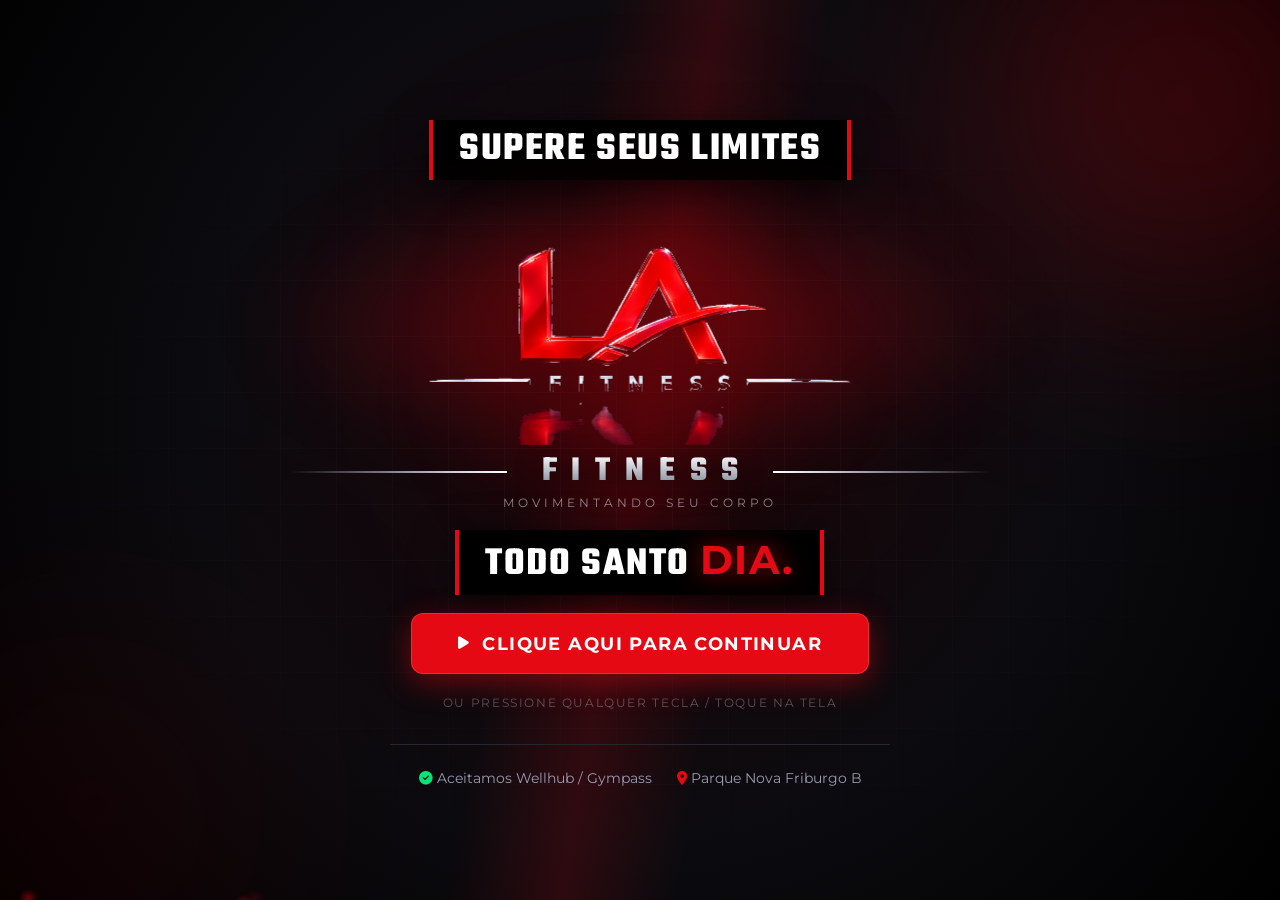
==== commit 96d190f1: "Atualiza integracao Supabase e arquivos do projeto Co-authored-by: Copilot <223556219+Copilot@users." ====
--- a/index.html
+++ b/index.html
@@ -1088,6 +1088,7 @@
     </div>
   </div>
 
+  <script src="js/supabase.js"></script>
   <script src="js/dados.js"></script>
   <script src="js/bot.js"></script>
   <script src="js/dataset.js"></script>
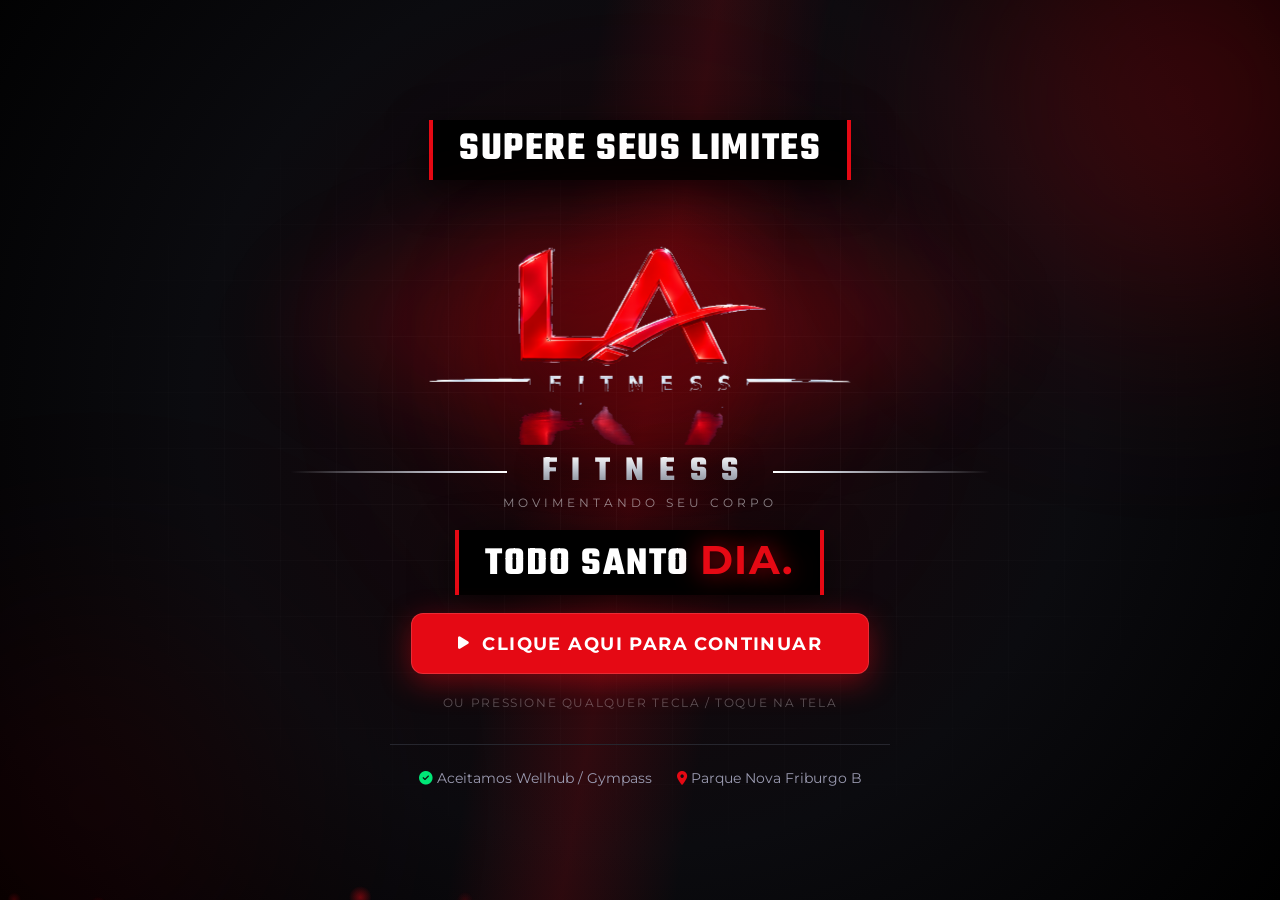
==== commit 8fe4872f: "Remove acesso de demonstração e sincroniza o projeto Co-authored-by: Copilot <223556219+Copilot@user" ====
--- a/index.html
+++ b/index.html
@@ -301,10 +301,6 @@
 
           <p class="link-esqueci js-esqueci">Esqueci minha senha</p>
 
-          <p class="dica-login">
-            <i class="fa-solid fa-circle-info"></i>
-            Demonstração: CPF <b>123.456.789-00</b> · senha <b>123456</b>
-          </p>
         </div>
 
         <!-- CADASTRAR -->
@@ -331,7 +327,7 @@
             </div>
             <div class="form-group">
               <label class="form-label">WhatsApp</label>
-              <input type="text" class="form-input" id="cad-zap" placeholder="(61) 90000-0000" inputmode="tel">
+              <input type="text" class="form-input" id="cad-zap" placeholder="(61) 9 9266-3142" inputmode="tel">
             </div>
             <div class="form-group">
               <label class="form-label">E-mail</label>
@@ -931,7 +927,7 @@
                   </div>
                   <div>
                     <label class="form-label">Telefone / WhatsApp</label>
-                    <input class="form-input" id="perf-telefone" placeholder="(61) 90000-0000">
+                    <input class="form-input" id="perf-telefone" placeholder="(61) 9 9266-3142">
                   </div>
                   <div>
                     <label class="form-label">E-mail</label>
@@ -2544,7 +2540,15 @@
 
     if (document.readyState === 'loading') document.addEventListener('DOMContentLoaded', pintar);
     else pintar();
-    setInterval(pintar, 8000);
+
+    /* no celular, so atualiza quando a tela esta a vista */
+    var relogio = setInterval(function () {
+      if (document.hidden) return;
+      pintar();
+    }, 20000);
+    document.addEventListener('visibilitychange', function () {
+      if (!document.hidden) pintar();
+    });
 
     window.LASino = { pintar: pintar };
   })();
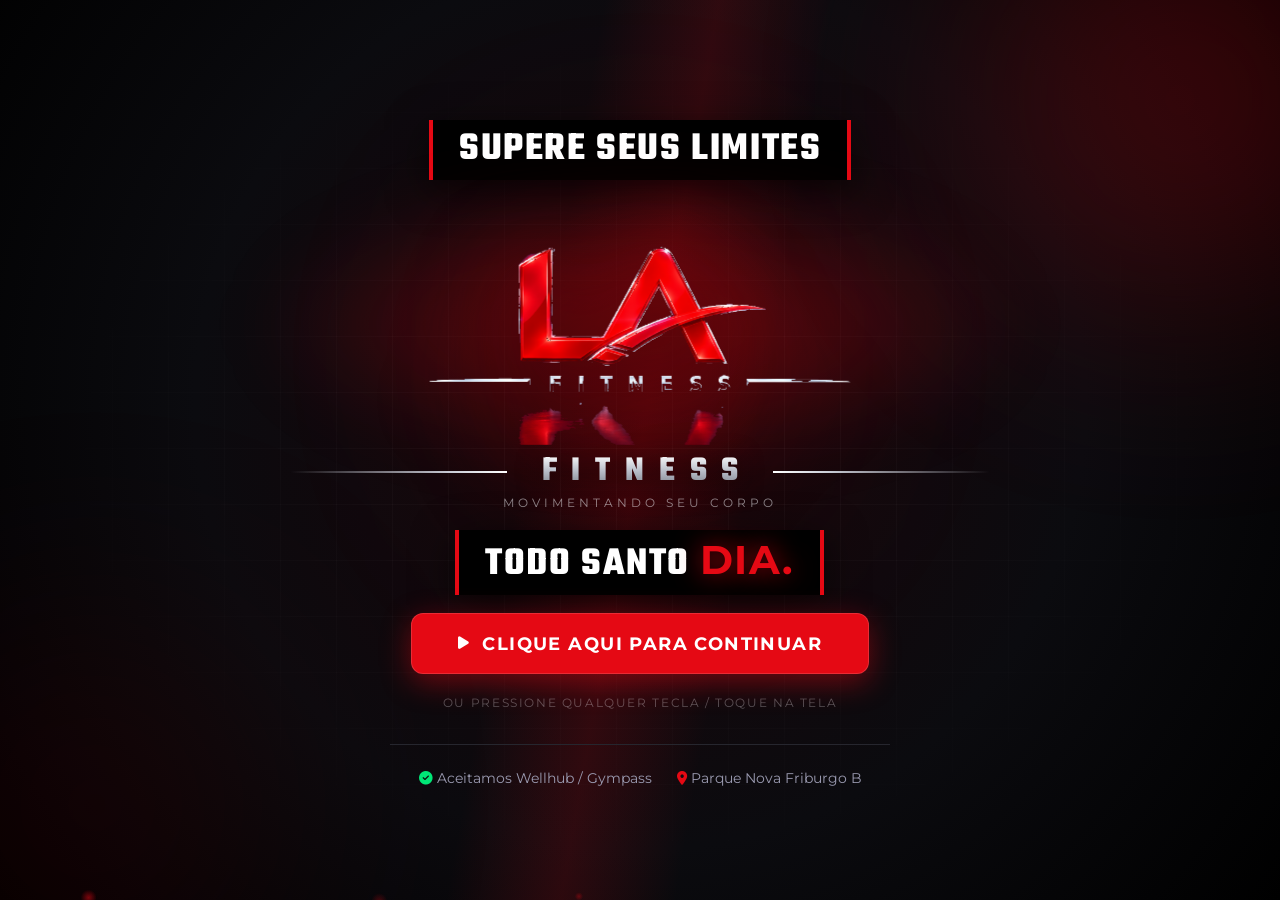
==== commit 06cb12c8: "Corrige navegação e atualiza cache do site Co-authored-by: Copilot <223556219+Copilot@users.noreply." ====
--- a/index.html
+++ b/index.html
@@ -97,11 +97,11 @@
            data-fallbacks="img/logo-la.png|img/Logo LA Fitness em 3D Cinemático.png">
       <div class="logo-text">FITNESS<span>.</span></div>
     </div>
-    <nav>
-      <a class="nav-link" data-view="landing">Início</a>
-      <a class="nav-link" data-view="landing">Sobre</a>
-      <a class="nav-link" data-view="planos">Planos</a>
-      <button class="btn-student-area" data-view="login">
+    <nav aria-label="Navegação principal">
+      <a class="nav-link" href="#view-splash" data-view="splash">Início</a>
+      <a class="nav-link" href="#sobre" data-view="landing">Sobre</a>
+      <a class="nav-link" href="#view-planos" data-view="planos">Planos</a>
+      <button class="btn-student-area" type="button" data-view="login">
         <i class="fa-solid fa-lock"></i> <span>Área do Aluno</span>
       </button>
     </nav>
@@ -1022,14 +1022,13 @@
       </div>
       <div class="rodape-links">
         <b>Navegar</b>
-        <a data-view="landing">Início</a>
-        <a data-view="planos">Planos</a>
-        <a data-view="login">Área do Aluno</a>
+        <a href="#view-splash" data-view="splash">Início</a>
+        <a href="#view-planos" data-view="planos">Planos</a>
+        <a href="#view-login" data-view="login">Área do Aluno</a>
       </div>
       <div class="rodape-links">
         <b>Contato</b>
-        <a class="js-zap-contato"><i class="fa-brands fa-whatsapp"></i> WhatsApp</a>
-        <a class="js-ver-privacidade">Privacidade</a>
+        <button class="js-zap-contato" type="button"><i class="fa-brands fa-whatsapp" aria-hidden="true"></i> WhatsApp</button>
       </div>
     </div>
     <p class="rodape-fim">© <span class="js-ano"></span> L.A Fitness — Cidade Ocidental, GO</p>
@@ -1111,9 +1110,6 @@
             ? 'Olá! Gostaria de agendar uma aula experimental na L.A Fitness.'
             : 'Olá! Vim pelo site da L.A Fitness e gostaria de falar com a recepção.');
         });
-      });
-      document.querySelectorAll('.js-ver-privacidade').forEach(function (b) {
-        b.addEventListener('click', function () { window.location.href = 'privacidade.html'; });
       });
       document.querySelectorAll('.js-ano').forEach(function (e) { e.textContent = new Date().getFullYear(); });
     });
--- a/css/style.css
+++ b/css/style.css
@@ -671,7 +671,8 @@
 .rodape-links { display: flex; flex-direction: column; gap: 9px; }
 .rodape-links b { font-size: 0.8rem; text-transform: uppercase; letter-spacing: 0.08em; color: #fff; margin-bottom: 4px; }
 
-.rodape-links a {
+.rodape-links a,
+.rodape-links button {
   color: var(--la-text-muted);
   font-size: 0.85rem;
   cursor: pointer;
@@ -679,7 +680,16 @@
   transition: 0.2s;
 }
 
-.rodape-links a:hover { color: var(--la-red); }
+.rodape-links button {
+  background: none;
+  border: 0;
+  font-family: inherit;
+  padding: 0;
+  text-align: left;
+}
+
+.rodape-links a:hover,
+.rodape-links button:hover { color: var(--la-red); }
 
 .rodape-fim {
   text-align: center;
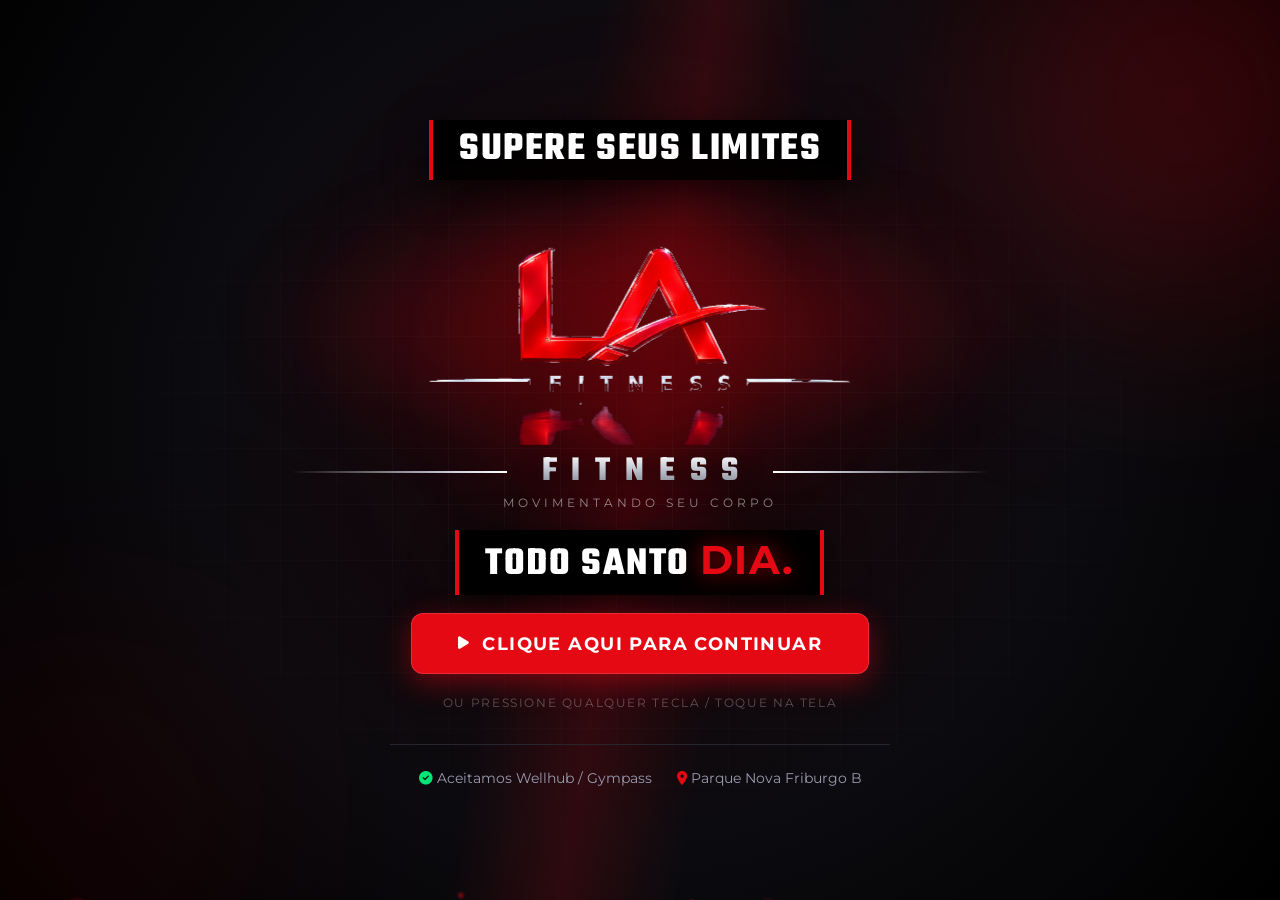
==== commit 6f7c7daa: "Move student access and sync to Supabase Co-authored-by: Copilot <223556219+Copilot@users.noreply.gi" ====
--- a/index.html
+++ b/index.html
@@ -272,7 +272,7 @@
         <!-- alternador -->
         <div class="abas-entrada">
           <button class="aba-entrada ativa" data-aba="entrar">Entrar</button>
-          <button class="aba-entrada" data-aba="cadastrar">Quero me cadastrar</button>
+          <button class="aba-entrada" data-aba="cadastrar">Solicitar acesso</button>
         </div>
 
         <!-- ENTRAR -->
@@ -286,7 +286,7 @@
             </div>
             <div class="form-group">
               <label class="form-label">Senha</label>
-              <input type="password" class="form-input" id="login-senha" placeholder="••••••" inputmode="numeric" required>
+              <input type="password" class="form-input" id="login-senha" placeholder="Sua senha" autocomplete="current-password" required>
             </div>
 
             <label class="check-lembrar">
@@ -308,40 +308,14 @@
           <div class="login-notice">
             <i class="fa-solid fa-circle-info" style="font-size:1.1rem; margin-top:2px;"></i>
             <div>
-              <strong>Após o cadastro, sua matrícula fica aguardando liberação.</strong><br>
-              A recepção confirma o pagamento e monta o seu primeiro treino.
-            </div>
-          </div>
-
-          <div id="cad-aviso" class="aviso-erro hidden"></div>
-          <div id="cad-ok" class="aviso-erro hidden" style="background:rgba(0,230,118,.12); border-color:rgba(0,230,118,.4); color:#00e676;"></div>
-
-          <form id="form-cadastro-aluno">
-            <div class="form-group">
-              <label class="form-label">Nome completo</label>
-              <input type="text" class="form-input" id="cad-nome" placeholder="Seu nome e sobrenome" required>
-            </div>
-            <div class="form-group">
-              <label class="form-label">CPF</label>
-              <input type="text" class="form-input" id="cad-cpf" placeholder="000.000.000-00" inputmode="numeric" required>
-            </div>
-            <div class="form-group">
-              <label class="form-label">WhatsApp</label>
-              <input type="text" class="form-input" id="cad-zap" placeholder="(61) 9 9266-3142" inputmode="tel">
-            </div>
-            <div class="form-group">
-              <label class="form-label">E-mail</label>
-              <input type="email" class="form-input" id="cad-email" placeholder="seu@email.com">
-            </div>
-            <div class="form-group">
-              <label class="form-label">Crie uma senha</label>
-              <input type="password" class="form-input" id="cad-senha" placeholder="mínimo 4 caracteres" required>
-            </div>
-
-            <button type="submit" class="btn-primary" style="width:100%; justify-content:center;">
-              CRIAR CADASTRO <i class="fa-solid fa-user-plus"></i>
+              <strong>O acesso é criado com segurança pela recepção.</strong><br>
+              Fale conosco para solicitar sua conta e receber uma senha temporária.
+            </div>
+            </div>
+
+            <button class="btn-primary js-pedir-acesso" type="button" style="width:100%; justify-content:center;">
+              SOLICITAR ACESSO PELO WHATSAPP <i class="fa-brands fa-whatsapp"></i>
             </button>
-          </form>
         </div>
 
       </div>
